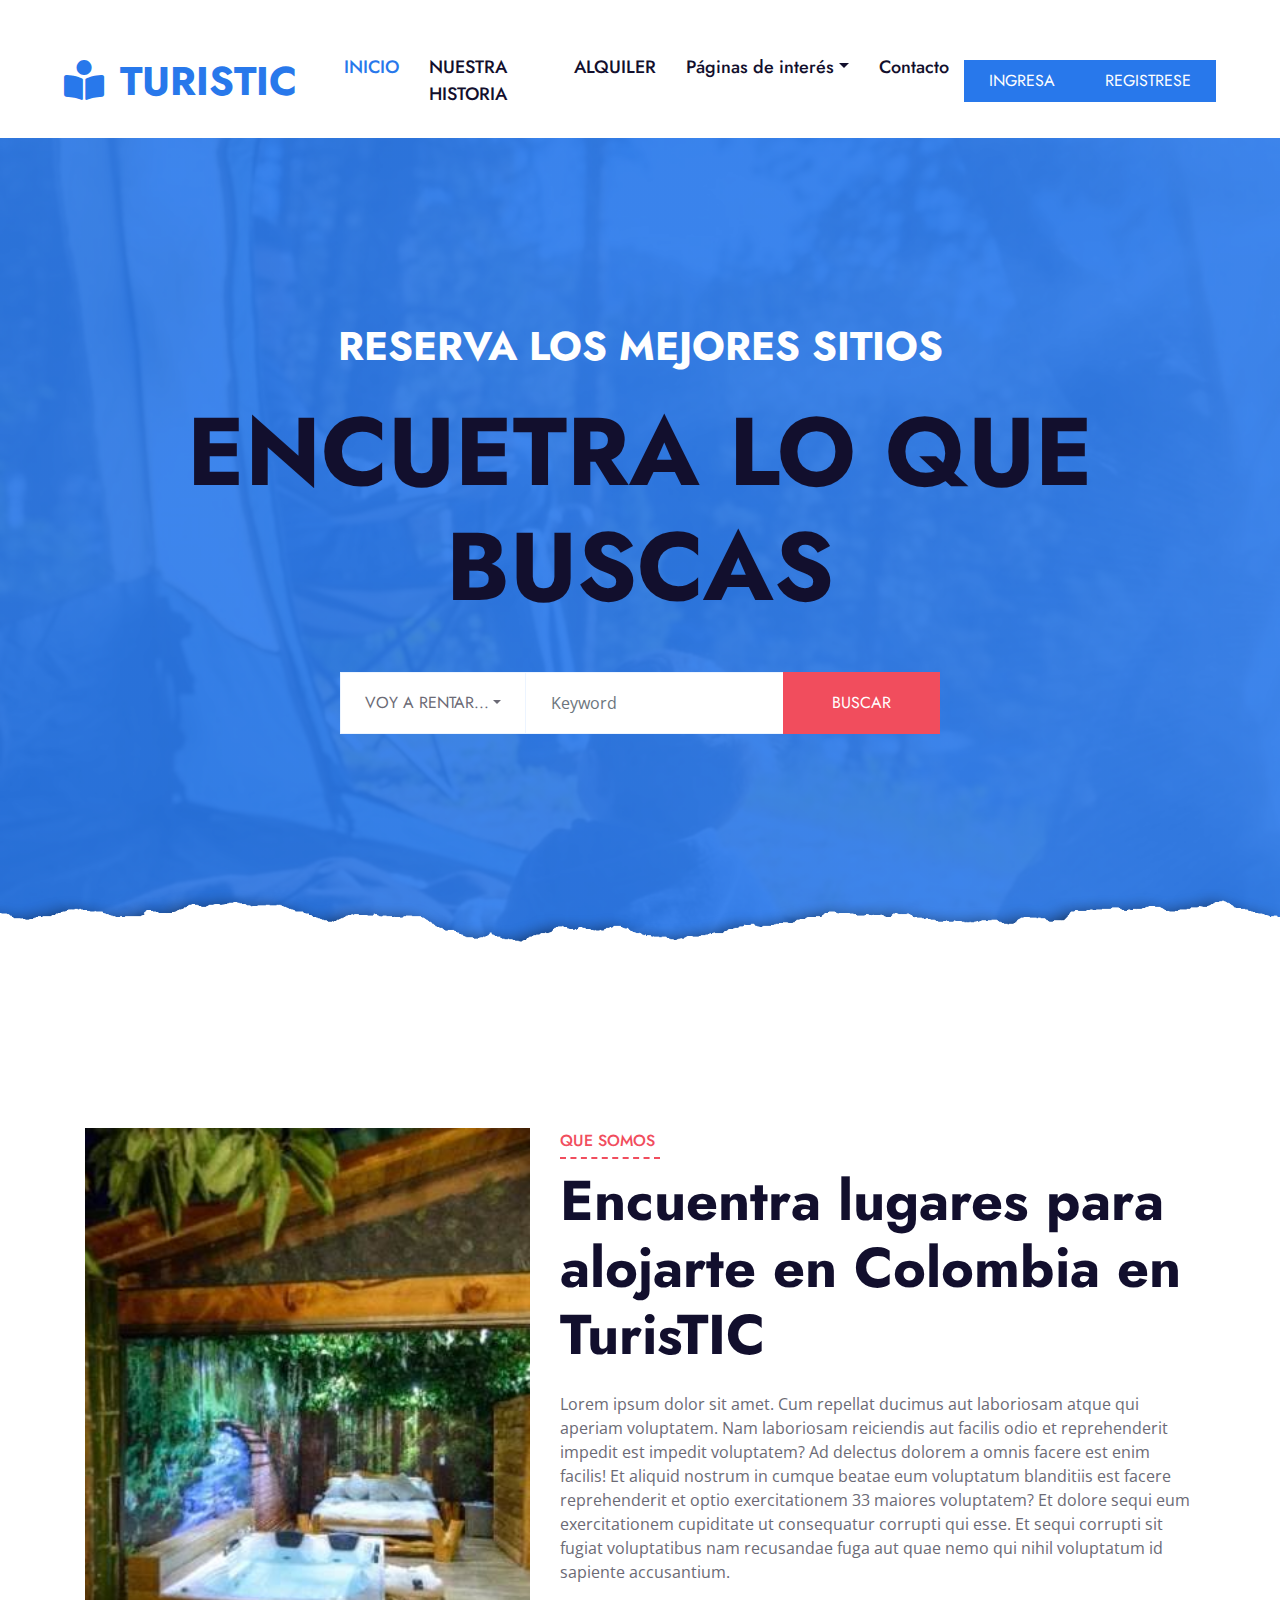
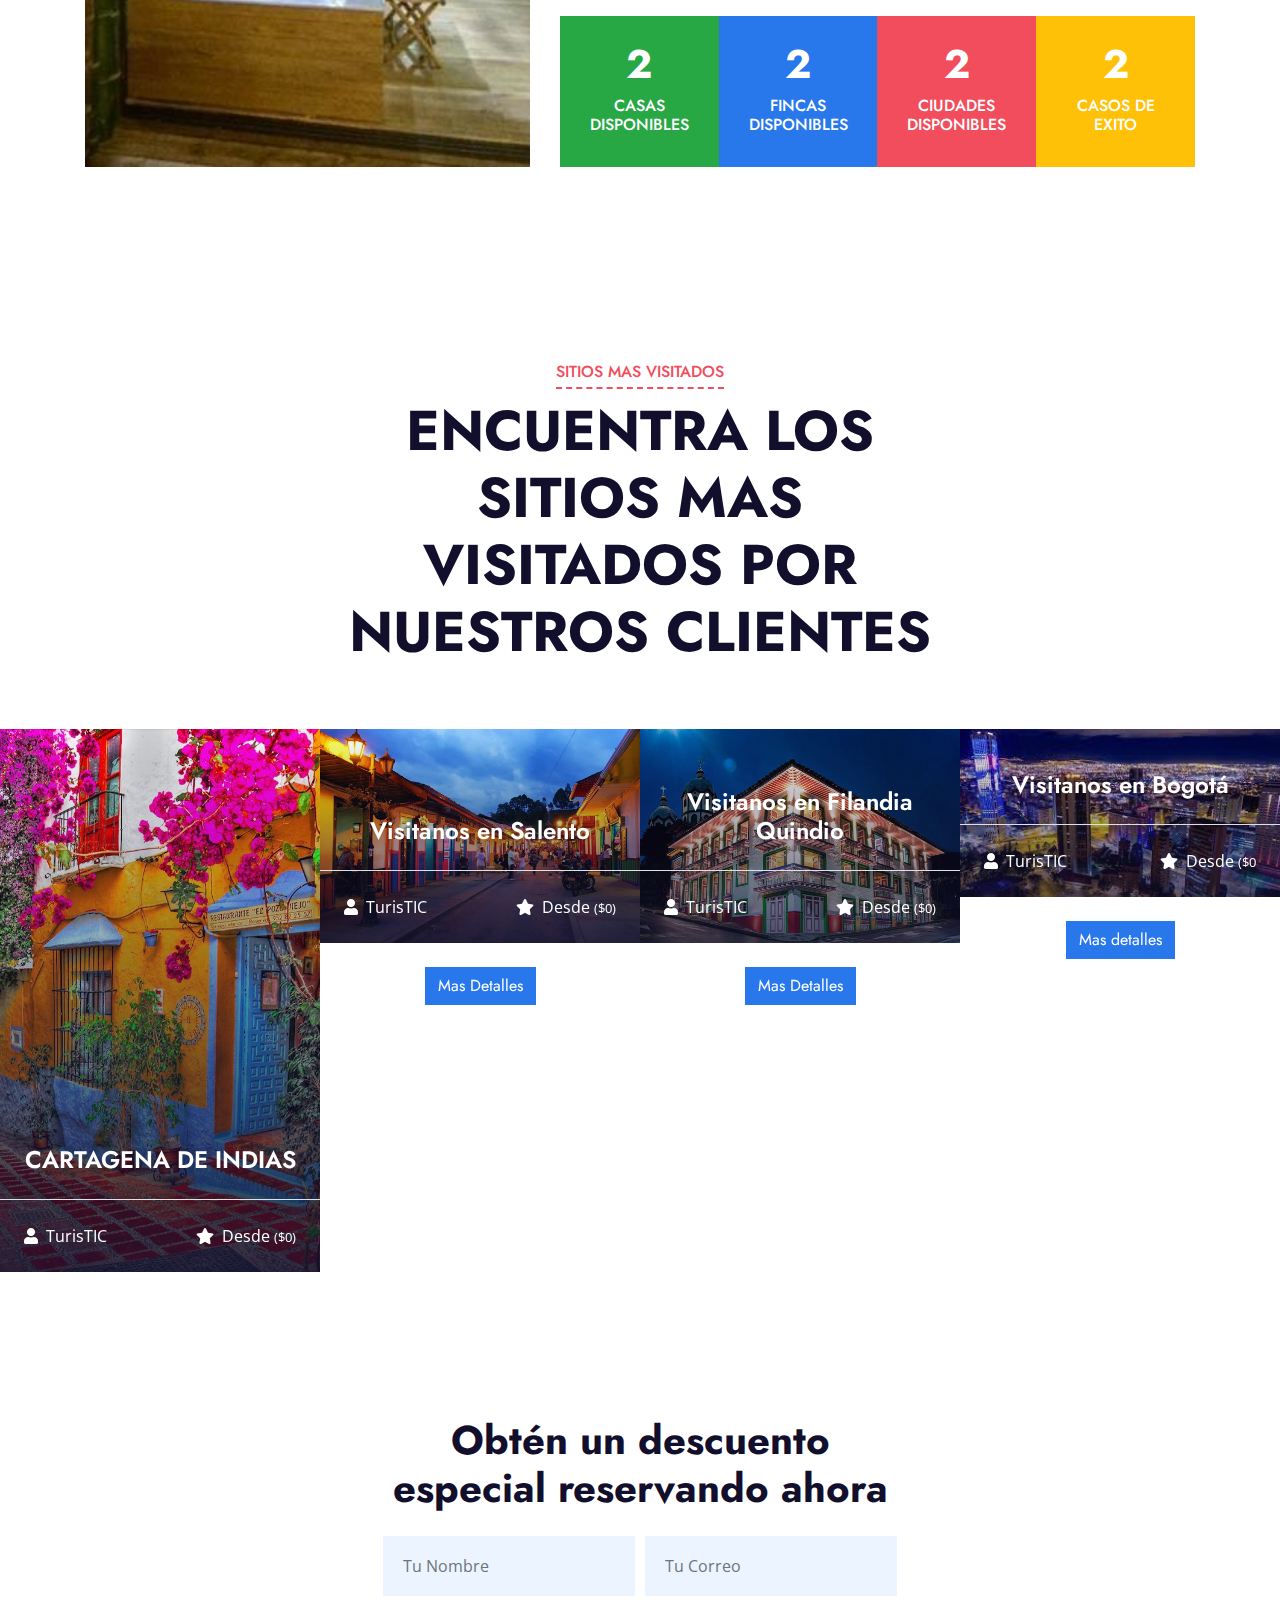
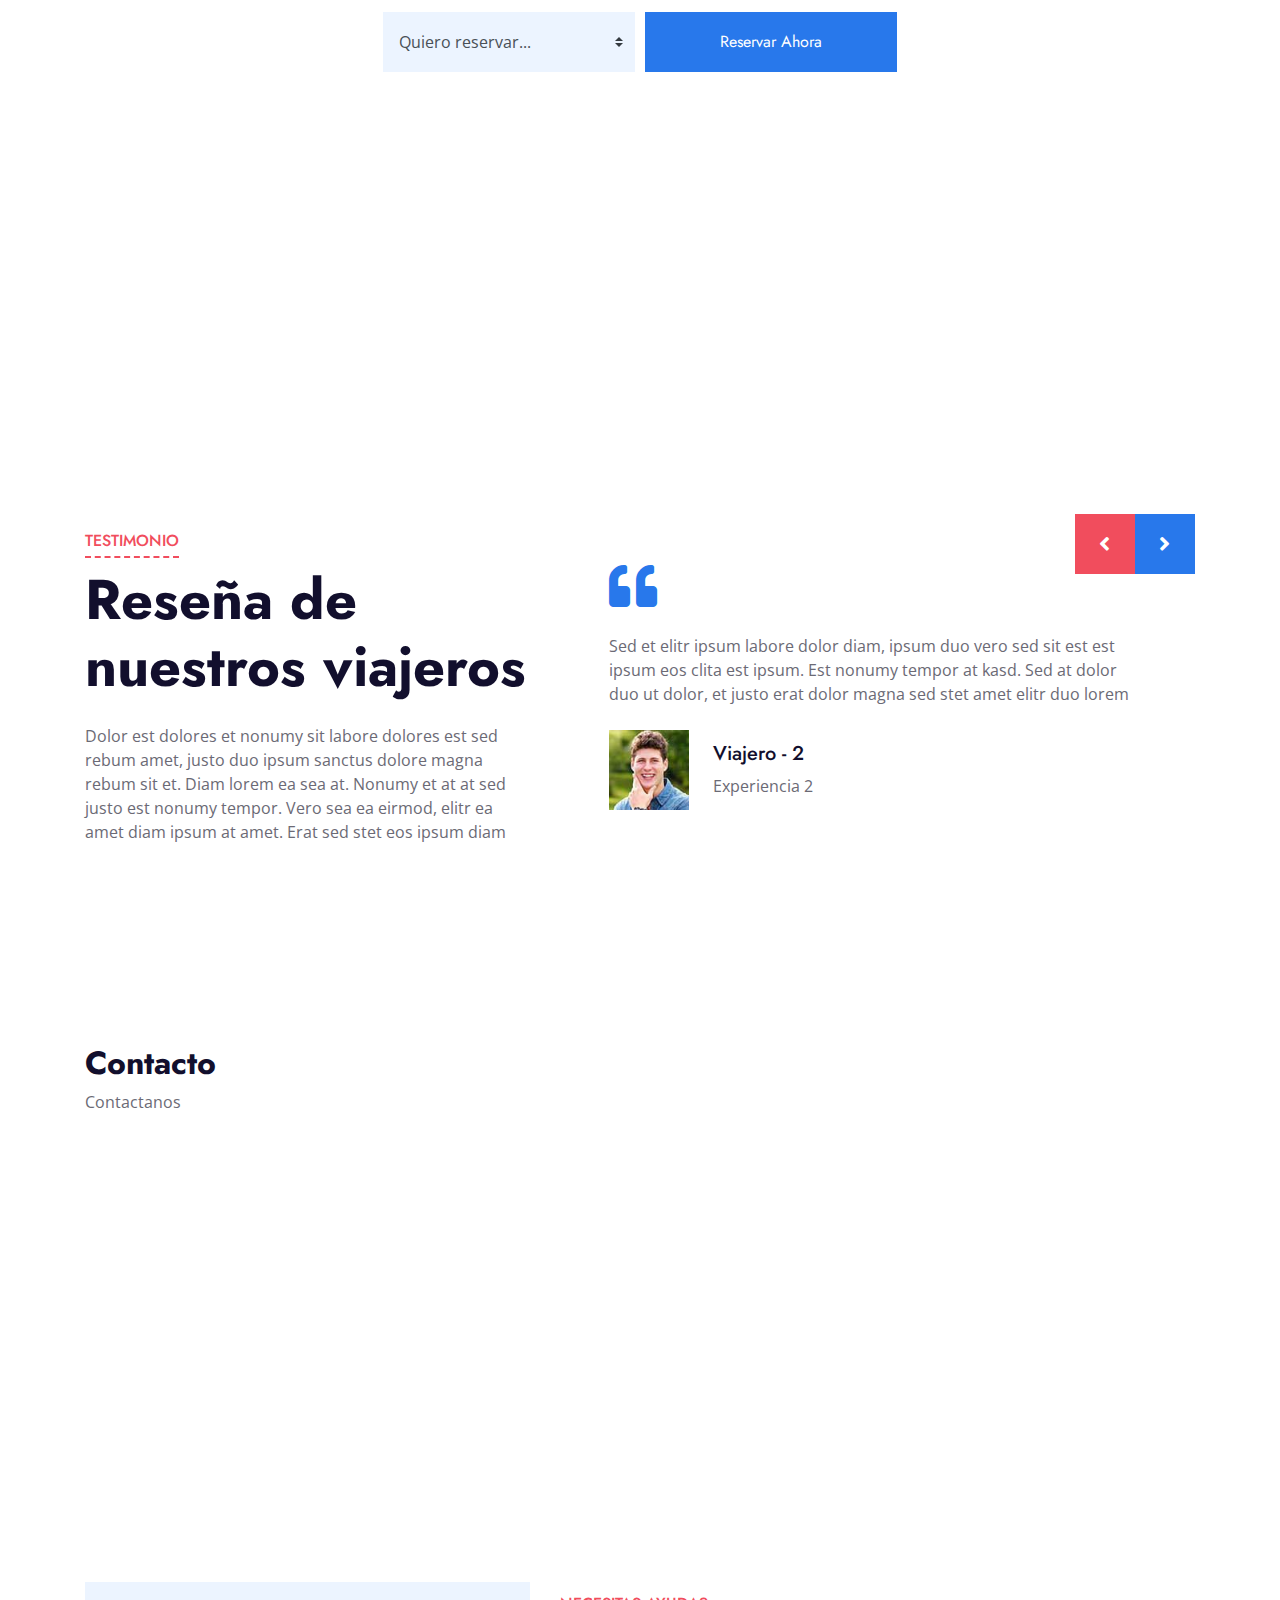
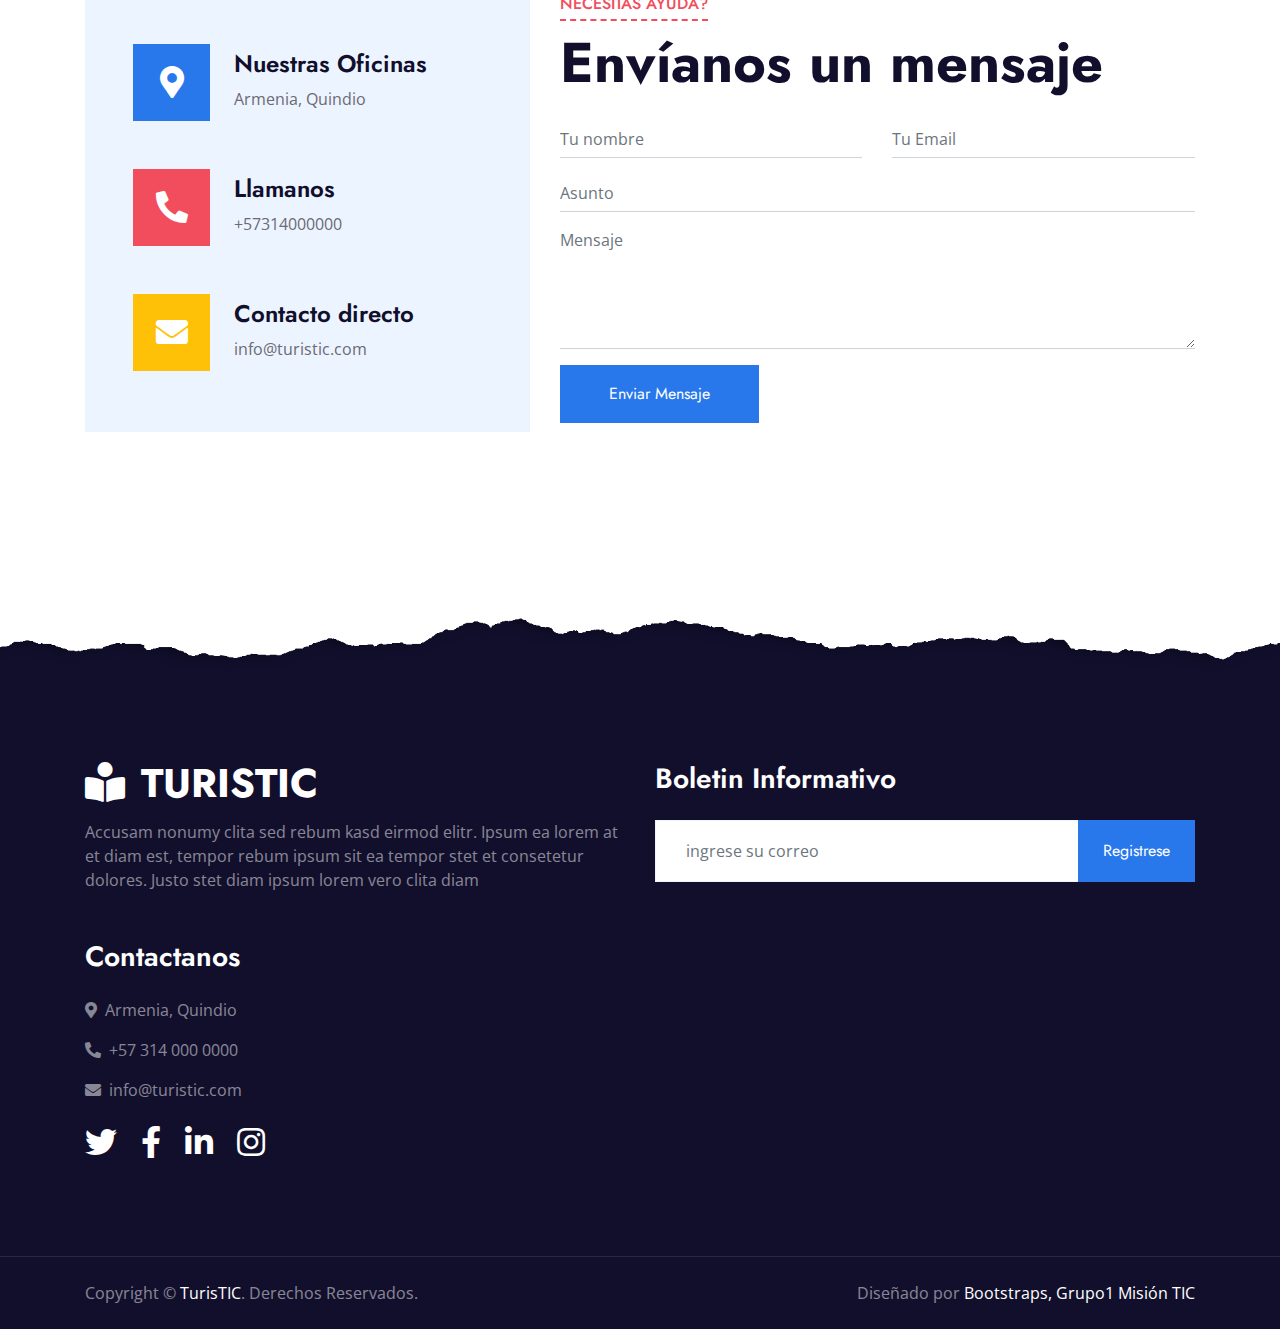
==== index.html @ 30a020a1 "Update index.html" ====
<!DOCTYPE html>
<html lang="en">

<head>
    <meta charset="utf-8">
    <title>BIENVENIDOS A TurisTIC</title>
    <meta content="width=device-width, initial-scale=1.0" name="viewport">

    <!-- Favicon -->
    <link href="img/favicon.ico" rel="icon">

    <!-- Google Web Fonts -->
    <link rel="preconnect" href="https://fonts.gstatic.com">
    <link href="https://fonts.googleapis.com/css2?family=Jost:wght@500;600;700&family=Open+Sans:wght@400;600&display=swap" rel="stylesheet"> 

    <!-- Font Awesome -->
    <link href="https://cdnjs.cloudflare.com/ajax/libs/font-awesome/5.10.0/css/all.min.css" rel="stylesheet">

    <!-- Libraries Stylesheet -->
    <link href="lib/owlcarousel/assets/owl.carousel.min.css" rel="stylesheet">

    <!-- Customized Bootstrap Stylesheet -->
    <link href="css/style.css" rel="stylesheet">
</head>

<body>
            <div class="col-lg-6 text-center text-lg-right">
                <div class="d-inline-flex align-items-center">
                    <a class="text-white px-2" href="">
                        <i class="fab fa-facebook-f"></i>
                    </a>
                    <a class="text-white px-2" href="">
                        <i class="fab fa-twitter"></i>
                    </a>
                    <a class="text-white px-2" href="">
                        <i class="fab fa-linkedin-in"></i>
                    </a>
                    <a class="text-white px-2" href="">
                        <i class="fab fa-instagram"></i>
                    </a>
                    <a class="text-white pl-2" href="">
                        <i class="fab fa-youtube"></i>
                    </a>
                </div>
            </div>
        </div>
    </div>
    <!-- Topbar End -->


    <!-- Navbar Start -->
    <div class="container-fluid p-0">
        <nav class="navbar navbar-expand-lg bg-white navbar-light py-3 py-lg-0 px-lg-5">
            <a href="index.html" class="navbar-brand ml-lg-3">
                <h1 class="m-0 text-uppercase text-primary"><i class="fa fa-book-reader mr-3"></i>TurisTIC</h1>
            </a>
            <button type="button" class="navbar-toggler" data-toggle="collapse" data-target="#navbarCollapse">
                <span class="navbar-toggler-icon"></span>
            </button>
            <div class="collapse navbar-collapse justify-content-between px-lg-3" id="navbarCollapse">
                <div class="navbar-nav mx-auto py-0">
                    <a href="index.html" class="nav-item nav-link active">INICIO</a>
                    <a href="#" class="nav-item nav-link">NUESTRA HISTORIA</a>
                    <a href="fincas.html" class="nav-item nav-link">ALQUILER</a>
                    <div class="nav-item dropdown">
                        <a href="#" class="nav-link dropdown-toggle" data-toggle="dropdown">Páginas de interés</a>
                        <div class="dropdown-menu m-0">
                            <a href="#" class="dropdown-item"></a>
                            <a href="#" class="dropdown-item">Galeria</a>
                            <a href="#" class="dropdown-item">Lugares a recomendados</a>
                            <a href="#" class="dropdown-item">Testimonios</a>
                        </div>
                    </div>
                    <a href="#contact" class="nav-item nav-link">Contacto</a>
                </div>
                <a href="" class="btn btn-primary py-2 px-4 d-none d-lg-block">INGRESA</a>
				 <a href="" class="btn btn-primary py-2 px-4 d-none d-lg-block">REGISTRESE</a>
            </div>
        </nav>
    </div>
    <!-- Navbar End -->


    <!-- Header Start -->
    <div class="jumbotron jumbotron-fluid position-relative overlay-bottom" style="margin-bottom: 90px;">
        <div class="container text-center my-5 py-5">
            <h1 class="text-white mt-4 mb-4">RESERVA LOS MEJORES SITIOS</h1>
            <h1 class="text-green display-1 mb-5">ENCUETRA LO QUE BUSCAS</h1>
            <div class="mx-auto mb-5" style="width: 100%; max-width: 600px;">
                <div class="input-group">
                    <div class="input-group-prepend">
                        <button class="btn btn-outline-light bg-white text-body px-4 dropdown-toggle" type="button" data-toggle="dropdown"
                            aria-haspopup="true" aria-expanded="false">VOY A RENTAR...</button>
                        <div class="dropdown-menu">
                            <a class="dropdown-item" href="#">CASAS</a>
                            <a class="dropdown-item" href="#">FINCAS</a>
                        </div>
                    </div>
                    <input type="text" class="form-control border-light" style="padding: 30px 25px;" placeholder="Keyword">
                    <div class="input-group-append">
                        <button class="btn btn-secondary px-4 px-lg-5">BUSCAR</button>
                    </div>
                </div>
            </div>
        </div>
    </div>
    <!-- Header End -->


    <!-- About Start -->
    <div class="container-fluid py-5">
        <div class="container py-5">
            <div class="row">
                <div class="col-lg-5 mb-5 mb-lg-0" style="min-height: 500px;">
                    <div class="position-relative h-100">
                        <img class="position-absolute w-100 h-100" src="img/about.jpg" style="object-fit: cover;">
                    </div>
                </div>
                <div class="col-lg-7">
                    <div class="section-title position-relative mb-4">
                        <h6 class="d-inline-block position-relative text-secondary text-uppercase pb-2">QUE SOMOS&nbsp;</h6>
                        <h1 class="display-4">Encuentra lugares para alojarte en Colombia en TurisTIC</h1>
                    </div>
                    <p>Lorem ipsum dolor sit amet. Cum repellat ducimus aut laboriosam atque qui aperiam voluptatem. Nam laboriosam reiciendis aut facilis odio et reprehenderit impedit est impedit voluptatem? Ad delectus dolorem a omnis facere est enim facilis! Et aliquid nostrum in cumque beatae eum voluptatum blanditiis est facere reprehenderit et optio exercitationem 33 maiores voluptatem? Et dolore sequi eum exercitationem cupiditate ut consequatur corrupti qui esse. Et sequi corrupti sit fugiat voluptatibus nam recusandae fuga aut quae nemo qui nihil voluptatum id sapiente accusantium.</p>
                    <div class="row pt-3 mx-0">
                        <div class="col-3 px-0">
                            <div class="bg-success text-center p-4">
                                <h1 class="text-white" data-toggle="counter-up">2</h1>
                                <h6 class="text-uppercase text-white">CASAS<span class="d-block">DISPONIBLES</span></h6>
                            </div>
                        </div>
                        <div class="col-3 px-0">
                            <div class="bg-primary text-center p-4">
                                <h1 class="text-white" data-toggle="counter-up">2</h1>
                                <h6 class="text-uppercase text-white">FINCAS<span class="d-block">DISPONIBLES</span></h6>
                            </div>
                        </div>
                        <div class="col-3 px-0">
                            <div class="bg-secondary text-center p-4">
                                <h1 class="text-white" data-toggle="counter-up">2</h1>
                                <h6 class="text-uppercase text-white">CIUDADES<span class="d-block">DISPONIBLES</span></h6>
                            </div>
                        </div>
                        <div class="col-3 px-0">
                            <div class="bg-warning text-center p-4">
                                <h1 class="text-white" data-toggle="counter-up">2</h1>
                                <h6 class="text-uppercase text-white">CASOS DE<span class="d-block">EXITO</span></h6>
                            </div>
                        </div>
                    </div>
                </div>
            </div>
        </div>
    </div>
    <!-- About End -->


    
    <!-- Feature Start -->


    <!-- SITIOS FRECUENTE -->
    <div class="container-fluid px-0 py-5">
        <div class="row mx-0 justify-content-center pt-5">
            <div class="col-lg-6">
                <div class="section-title text-center position-relative mb-4">
                    <h6 class="d-inline-block position-relative text-secondary text-uppercase pb-2">SITIOS MAS VISITADOS</h6>
                    <h1 class="display-4">ENCUENTRA LOS SITIOS MAS VISITADOS POR NUESTROS CLIENTES</h1>
                </div>
            </div>
        </div>
        <div class="owl-carousel courses-carousel">
            <div class="courses-item position-relative">
                <img class="img-fluid" src="img/lugar-1.jpg" alt="">
                <div class="courses-text">
                    <h4 class="text-center text-white px-3">CARTAGENA DE INDIAS</h4>
                    <div class="border-top w-100 mt-3">
                        <div class="d-flex justify-content-between p-4">
                            <span class="text-white"><i class="fa fa-user mr-2"></i>TurisTIC</span>
                            <span class="text-white"><i class="fa fa-star mr-2"></i>Desde <small>($0)</small></span>
                        </div>
                    </div>
                    <div class="w-100 bg-white text-center p-4" >
                        <a class="btn btn-primary" href="#">Mas detalles</a>
                    </div>
                </div>
            </div>
        
            <div class="courses-item position-relative">
                <img class="img-fluid" src="img/lugar-2.jpg" alt="">
                <div class="courses-text">
                    <h4 class="text-center text-white px-3">Visitanos en Salento</h4>
                    <div class="border-top w-100 mt-3">
                        <div class="d-flex justify-content-between p-4">
                            <span class="text-white"><i class="fa fa-user mr-2"></i>TurisTIC</span>
                            <span class="text-white"><i class="fa fa-star mr-2"></i>Desde <small>($0)</small></span>
                        </div>
                    </div>
                    <div class="w-100 bg-white text-center p-4" >
                        <a class="btn btn-primary" href="#">Mas Detalles</a>
                    </div>
                </div>
            </div>
            <div class="courses-item position-relative">
                <img class="img-fluid" src="img/lugar-3.jpg" alt="">
                <div class="courses-text">
                    <h4 class="text-center text-white px-3">Visitanos en Filandia Quindio</h4>
                    <div class="border-top w-100 mt-3">
                        <div class="d-flex justify-content-between p-4">
                            <span class="text-white"><i class="fa fa-user mr-2"></i>TurisTIC</span>
                            <span class="text-white"><i class="fa fa-star mr-2"></i>Desde <small>($0)</small></span>
                        </div>
                    </div>
                    <div class="w-100 bg-white text-center p-4" >
                        <a class="btn btn-primary" href="#">Mas Detalles</a>
                    </div>
                </div>
            </div>
            <div class="courses-item position-relative">
                <img class="img-fluid" src="img/lugar-4.jpg" alt="">
                <div class="courses-text">
                    <h4 class="text-center text-white px-3">Visitanos en Bogotá</h4>
                    <div class="border-top w-100 mt-3">
                        <div class="d-flex justify-content-between p-4">
                            <span class="text-white"><i class="fa fa-user mr-2"></i>TurisTIC</span>
                            <span class="text-white"><i class="fa fa-star mr-2"></i>Desde <small>($0</small></span>
                        </div>
                    </div>
                    <div class="w-100 bg-white text-center p-4" >
                        <a class="btn btn-primary" href="#">Mas detalles</a>
                    </div>
                </div>
            </div>
        </div>
        <div class="row justify-content-center bg-image mx-0 mb-5">
            <div class="col-lg-6 py-5">
                <div class="bg-white p-5 my-5">
                    <h1 class="text-center mb-4">Obtén un descuento especial reservando ahora</h1>
                    <form>
                        <div class="form-row">
                            <div class="col-sm-6">
                                <div class="form-group">
                                    <input type="text" class="form-control bg-light border-0" placeholder="Tu Nombre" style="padding: 30px 20px;">
                                </div>
                            </div>
                            <div class="col-sm-6">
                                <div class="form-group">
                                    <input type="email" class="form-control bg-light border-0" placeholder="Tu Correo" style="padding: 30px 20px;">
                                </div>
                            </div>
                        </div>
                        <div class="form-row">
                            <div class="col-sm-6">
                                <div class="form-group">
                                    <select class="custom-select bg-light border-0 px-3" style="height: 60px;">
                                        <option selected>Quiero reservar...</option>
                                        <option value="1">Casas</option>
                                        <option value="2">Fincas</option>
                                    </select>
                                </div>
                            </div>
                            <div class="col-sm-6">
                                <button class="btn btn-primary btn-block" type="submit" style="height: 60px;">Reservar Ahora</button>
                            </div>
                        </div>
                    </form>
                </div>
            </div>
        </div>
    </div>
    <!-- Courses End -->

    <!-- Testimonial Start -->
    <div class="container-fluid bg-image py-5" style="margin: 90px 0;">
        <div class="container py-5">
            <div class="row align-items-center">
                <div class="col-lg-5 mb-5 mb-lg-0">
                    <div class="section-title position-relative mb-4">
                        <h6 class="d-inline-block position-relative text-secondary text-uppercase pb-2">Testimonio</h6>
                        <h1 class="display-4">Reseña de nuestros viajeros</h1>
                    </div>
                    <p class="m-0">Dolor est dolores et nonumy sit labore dolores est sed rebum amet, justo duo ipsum sanctus dolore magna rebum sit et. Diam lorem ea sea at. Nonumy et at at sed justo est nonumy tempor. Vero sea ea eirmod, elitr ea amet diam ipsum at amet. Erat sed stet eos ipsum diam</p>
                </div>
                <div class="col-lg-7">
                    <div class="owl-carousel testimonial-carousel">
                        <div class="bg-white p-5">
                            <i class="fa fa-3x fa-quote-left text-primary mb-4"></i>
                            <p>Sed et elitr ipsum labore dolor diam, ipsum duo vero sed sit est est ipsum eos clita est ipsum. Est nonumy tempor at kasd. Sed at dolor duo ut dolor, et justo erat dolor magna sed stet amet elitr duo lorem</p>
                            <div class="d-flex flex-shrink-0 align-items-center mt-4">
                                <img class="img-fluid mr-4" src="img/testimonial-2.jpg" alt="">
                                <div>
                                    <h5>Viajero - 2</h5>
                                    <span>Experiencia 2</span>
                                </div>
                            </div>
                        </div>
                        <div class="bg-white p-5">
                            <i class="fa fa-3x fa-quote-left text-primary mb-4"></i>
                            <p>Sed et elitr ipsum labore dolor diam, ipsum duo vero sed sit est est ipsum eos clita est ipsum. Est nonumy tempor at kasd. Sed at dolor duo ut dolor, et justo erat dolor magna sed stet amet elitr duo lorem</p>
                            <div class="d-flex flex-shrink-0 align-items-center mt-4">
                                <img class="img-fluid mr-4" src="img/testimonial-1.jpg" alt="">
                                <div>
                                    <h5>Viajero - 1</h5>
                                    <span>Experiencia 1</span>
                                </div>
                            </div>
                        </div>
                    </div>
                </div>
            </div>
        </div>
    </div>
    <!-- Testimonial Start -->


    <!-- Contact Start -->
    <section id="contact" class="contact">
	  <div class="container" data-aos="fade-up">

            <div class="section-title">
              <h2>Contacto</h2>
              <p>Contactanos</p>
            </div>
          </div>

          <div data-aos="fade-up">
		  <iframe style="border:0; width: 100%; height: 350px;" src="https://www.google.com/maps/embed?pb=!1m18!1m12!1m3!1d3977.3911929931237!2d-75.68846842884597!3d4.523340011679225!2m3!1f0!2f0!3f0!3m2!1i1024!2i768!4f13.1!3m3!1m2!1s0x8e38f5c0650ada65%3A0x54239bc00a23541b!2sHotel%20Armenia!5e0!3m2!1ses!2sco!4v1663559969994!5m2!1ses!2sco" width="600" height="450" style="border:0;" allowfullscreen="" loading="lazy" referrerpolicy="no-referrer-when-downgrade"></iframe>
          </div>
    <div class="container-fluid py-5">
        <div class="container py-5">
            <div class="row align-items-center">
                <div class="col-lg-5 mb-5 mb-lg-0">
                    <div class="bg-light d-flex flex-column justify-content-center px-5" style="height: 450px;">
                        <div class="d-flex align-items-center mb-5">
                            <div class="btn-icon bg-primary mr-4">
                                <i class="fa fa-2x fa-map-marker-alt text-white"></i>
                            </div>
                            <div class="mt-n1">
                                <h4>Nuestras Oficinas</h4>
                                <p class="m-0">Armenia, Quindio</p>
                            </div>
                        </div>
                        <div class="d-flex align-items-center mb-5">
                            <div class="btn-icon bg-secondary mr-4">
                                <i class="fa fa-2x fa-phone-alt text-white"></i>
                            </div>
                            <div class="mt-n1">
                                <h4>Llamanos</h4>
                                <p class="m-0">+57314000000</p>
                            </div>
                        </div>
                        <div class="d-flex align-items-center">
                            <div class="btn-icon bg-warning mr-4">
                                <i class="fa fa-2x fa-envelope text-white"></i>
                            </div>
                            <div class="mt-n1">
                                <h4>Contacto directo</h4>
                                <p class="m-0">info@turistic.com</p>
                            </div>
                        </div>
                    </div>
                </div>
                <div class="col-lg-7">
                    <div class="section-title position-relative mb-4">
                        <h6 class="d-inline-block position-relative text-secondary text-uppercase pb-2">Necesitas Ayuda?</h6>
                        <h1 class="display-4">Envíanos un mensaje</h1>
                    </div>
                    <div class="contact-form">
                        <form>
                            <div class="row">
                                <div class="col-6 form-group">
                                    <input type="text" class="form-control border-top-0 border-right-0 border-left-0 p-0" placeholder="Tu nombre" required="required">
                                </div>
                                <div class="col-6 form-group">
                                    <input type="email" class="form-control border-top-0 border-right-0 border-left-0 p-0" placeholder="Tu Email" required="required">
                                </div>
                            </div>
                            <div class="form-group">
                                <input type="text" class="form-control border-top-0 border-right-0 border-left-0 p-0" placeholder="Asunto" required="required">
                            </div>
                            <div class="form-group">
                                <textarea class="form-control border-top-0 border-right-0 border-left-0 p-0" rows="5" placeholder="Mensaje" required="required"></textarea>
                            </div>
                            <div>
                                <button class="btn btn-primary py-3 px-5" type="submit">Enviar Mensaje</button>
                            </div>
                        </form>
                    </div>
                </div>
            </div>
        </div>
    </div>
    <!-- Contact End -->


    <!-- Footer Start -->
    <div class="container-fluid position-relative overlay-top bg-dark text-white-50 py-5" style="margin-top: 90px;">
        <div class="container mt-5 pt-5">
            <div class="row">
                <div class="col-md-6 mb-5">
                    <a href="index.html" class="navbar-brand">
                        <h1 class="mt-n2 text-uppercase text-white"><i class="fa fa-book-reader mr-3"></i>TurisTIC</h1>
                    </a>
                    <p class="m-0">Accusam nonumy clita sed rebum kasd eirmod elitr. Ipsum ea lorem at et diam est, tempor rebum ipsum sit ea tempor stet et consetetur dolores. Justo stet diam ipsum lorem vero clita diam</p>
                </div>
                <div class="col-md-6 mb-5">
                    <h3 class="text-white mb-4">Boletin Informativo</h3>
                    <div class="w-100">
                        <div class="input-group">
                            <input type="text" class="form-control border-light" style="padding: 30px;" placeholder="ingrese su correo">
                            <div class="input-group-append">
                                <button class="btn btn-primary px-4">Registrese</button>
                            </div>
                        </div>
                    </div>
                </div>
            </div>
            <div class="row">
                <div class="col-md-4 mb-5">
                    <h3 class="text-white mb-4">Contactanos</h3>
                    <p><i class="fa fa-map-marker-alt mr-2"></i>Armenia, Quindio</p>
                    <p><i class="fa fa-phone-alt mr-2"></i>+57 314 000 0000</p>
                    <p><i class="fa fa-envelope mr-2"></i>info@turistic.com</p>
                    <div class="d-flex justify-content-start mt-4">
                        <a class="text-white mr-4" href="#"><i class="fab fa-2x fa-twitter"></i></a>
                        <a class="text-white mr-4" href="#"><i class="fab fa-2x fa-facebook-f"></i></a>
                        <a class="text-white mr-4" href="#"><i class="fab fa-2x fa-linkedin-in"></i></a>
                        <a class="text-white" href="#"><i class="fab fa-2x fa-instagram"></i></a>
                    </div>
                </div>
                    </div>
                </div>
            </div>
        </div>
    </div>
    <div class="container-fluid bg-dark text-white-50 border-top py-4" style="border-color: rgba(256, 256, 256, .1) !important;">
        <div class="container">
            <div class="row">
                <div class="col-md-6 text-center text-md-left mb-3 mb-md-0">
                    <p class="m-0">Copyright &copy; <a class="text-white" href="#">TurisTIC</a>. Derechos Reservados.
                    </p>
                </div>
                <div class="col-md-6 text-center text-md-right">
                    <p class="m-0">Diseñado por <a class="text-white" href="#">Bootstraps, Grupo1 Misión TIC</a>
                    </p>
                </div>
            </div>
        </div>
    </div>
    <!-- Footer End -->


    <!-- Back to Top -->
    <a href="#" class="btn btn-lg btn-primary rounded-0 btn-lg-square back-to-top"><i class="fa fa-angle-double-up"></i></a>


    <!-- JavaScript Libraries -->
    <script src="https://code.jquery.com/jquery-3.4.1.min.js"></script>
    <script src="https://stackpath.bootstrapcdn.com/bootstrap/4.4.1/js/bootstrap.bundle.min.js"></script>
    <script src="lib/easing/easing.min.js"></script>
    <script src="lib/waypoints/waypoints.min.js"></script>
    <script src="lib/counterup/counterup.min.js"></script>
    <script src="lib/owlcarousel/owl.carousel.min.js"></script>

    <!-- Template Javascript -->
    <script src="js/main.js"></script>
</body>

</html>
---- css/style.css ----
/******* Bootstrap Theming ********/
/*!
 * Bootstrap v4.5.3 (https://getbootstrap.com/)
 * Copyright 2011-2020 The Bootstrap Authors
 * Copyright 2011-2020 Twitter, Inc.
 * Licensed under MIT (https://github.com/twbs/bootstrap/blob/main/LICENSE)
 */
:root {
  --blue: #007bff;
  --indigo: #6610f2;
  --purple: #6f42c1;
  --pink: #e83e8c;
  --red: #dc3545;
  --orange: #fd7e14;
  --yellow: #ffc107;
  --green: #28a745;
  --teal: #20c997;
  --cyan: #17a2b8;
  --white: #fff;
  --gray: #6c757d;
  --gray-dark: #343a40;
  --primary: #2878EB;
  --secondary: #F14D5D;
  --success: #28a745;
  --info: #17a2b8;
  --warning: #ffc107;
  --danger: #dc3545;
  --light: #ECF4FF;
  --dark: #120F2D;
  --breakpoint-xs: 0;
  --breakpoint-sm: 576px;
  --breakpoint-md: 768px;
  --breakpoint-lg: 992px;
  --breakpoint-xl: 1200px;
  --font-family-sans-serif: -apple-system, BlinkMacSystemFont, "Segoe UI", Roboto, "Helvetica Neue", Arial, "Noto Sans", sans-serif, "Apple Color Emoji", "Segoe UI Emoji", "Segoe UI Symbol", "Noto Color Emoji";
  --font-family-monospace: SFMono-Regular, Menlo, Monaco, Consolas, "Liberation Mono", "Courier New", monospace;
}

*,
*::before,
*::after {
  box-sizing: border-box;
}

html {
  font-family: sans-serif;
  line-height: 1.15;
  -webkit-text-size-adjust: 100%;
  -webkit-tap-highlight-color: rgba(0, 0, 0, 0);
}

article, aside, figcaption, figure, footer, header, hgroup, main, nav, section {
  display: block;
}

body {
  margin: 0;
  font-family: "Open Sans", sans-serif;
  font-size: 1rem;
  font-weight: 400;
  line-height: 1.5;
  color: #6B6A75;
  text-align: left;
  background-color: #FFFFFF;
}

[tabindex="-1"]:focus:not(:focus-visible) {
  outline: 0 !important;
}

hr {
  box-sizing: content-box;
  height: 0;
  overflow: visible;
}

h1, h2, h3, h4, h5, h6 {
  margin-top: 0;
  margin-bottom: 0.5rem;
}

p {
  margin-top: 0;
  margin-bottom: 1rem;
}

abbr[title],
abbr[data-original-title] {
  text-decoration: underline;
  text-decoration: underline dotted;
  cursor: help;
  border-bottom: 0;
  text-decoration-skip-ink: none;
}

address {
  margin-bottom: 1rem;
  font-style: normal;
  line-height: inherit;
}

ol,
ul,
dl {
  margin-top: 0;
  margin-bottom: 1rem;
}

ol ol,
ul ul,
ol ul,
ul ol {
  margin-bottom: 0;
}

dt {
  font-weight: 700;
}

dd {
  margin-bottom: .5rem;
  margin-left: 0;
}

blockquote {
  margin: 0 0 1rem;
}

b,
strong {
  font-weight: bolder;
}

small {
  font-size: 80%;
}

sub,
sup {
  position: relative;
  font-size: 75%;
  line-height: 0;
  vertical-align: baseline;
}

sub {
  bottom: -.25em;
}

sup {
  top: -.5em;
}

a {
  color: #2878EB;
  text-decoration: none;
  background-color: transparent;
}

a:hover {
  color: #1154b6;
  text-decoration: underline;
}

a:not([href]):not([class]) {
  color: inherit;
  text-decoration: none;
}

a:not([href]):not([class]):hover {
  color: inherit;
  text-decoration: none;
}

pre,
code,
kbd,
samp {
  font-family: SFMono-Regular, Menlo, Monaco, Consolas, "Liberation Mono", "Courier New", monospace;
  font-size: 1em;
}

pre {
  margin-top: 0;
  margin-bottom: 1rem;
  overflow: auto;
  -ms-overflow-style: scrollbar;
}

figure {
  margin: 0 0 1rem;
}

img {
  vertical-align: middle;
  border-style: none;
}

svg {
  overflow: hidden;
  vertical-align: middle;
}

table {
  border-collapse: collapse;
}

caption {
  padding-top: 0.75rem;
  padding-bottom: 0.75rem;
  color: #6c757d;
  text-align: left;
  caption-side: bottom;
}

th {
  text-align: inherit;
  text-align: -webkit-match-parent;
}

label {
  display: inline-block;
  margin-bottom: 0.5rem;
}

button {
  border-radius: 0;
}

button:focus {
  outline: 1px dotted;
  outline: 5px auto -webkit-focus-ring-color;
}

input,
button,
select,
optgroup,
textarea {
  margin: 0;
  font-family: inherit;
  font-size: inherit;
  line-height: inherit;
}

button,
input {
  overflow: visible;
}

button,
select {
  text-transform: none;
}

[role="button"] {
  cursor: pointer;
}

select {
  word-wrap: normal;
}

button,
[type="button"],
[type="reset"],
[type="submit"] {
  -webkit-appearance: button;
}

button:not(:disabled),
[type="button"]:not(:disabled),
[type="reset"]:not(:disabled),
[type="submit"]:not(:disabled) {
  cursor: pointer;
}

button::-moz-focus-inner,
[type="button"]::-moz-focus-inner,
[type="reset"]::-moz-focus-inner,
[type="submit"]::-moz-focus-inner {
  padding: 0;
  border-style: none;
}

input[type="radio"],
input[type="checkbox"] {
  box-sizing: border-box;
  padding: 0;
}

textarea {
  overflow: auto;
  resize: vertical;
}

fieldset {
  min-width: 0;
  padding: 0;
  margin: 0;
  border: 0;
}

legend {
  display: block;
  width: 100%;
  max-width: 100%;
  padding: 0;
  margin-bottom: .5rem;
  font-size: 1.5rem;
  line-height: inherit;
  color: inherit;
  white-space: normal;
}

@media (max-width: 1200px) {
  legend {
    font-size: calc(1.275rem + 0.3vw) ;
  }
}

progress {
  vertical-align: baseline;
}

[type="number"]::-webkit-inner-spin-button,
[type="number"]::-webkit-outer-spin-button {
  height: auto;
}

[type="search"] {
  outline-offset: -2px;
  -webkit-appearance: none;
}

[type="search"]::-webkit-search-decoration {
  -webkit-appearance: none;
}

::-webkit-file-upload-button {
  font: inherit;
  -webkit-appearance: button;
}

output {
  display: inline-block;
}

summary {
  display: list-item;
  cursor: pointer;
}

template {
  display: none;
}

[hidden] {
  display: none !important;
}

h1, h2, h3, h4, h5, h6,
.h1, .h2, .h3, .h4, .h5, .h6 {
  margin-bottom: 0.5rem;
  font-family: "Jost", sans-serif;
  font-weight: 500;
  line-height: 1.2;
  color: #120F2D;
}

h1, .h1 {
  font-size: 2.5rem;
}

@media (max-width: 1200px) {
  h1, .h1 {
    font-size: calc(1.375rem + 1.5vw) ;
  }
}

h2, .h2 {
  font-size: 2rem;
}

@media (max-width: 1200px) {
  h2, .h2 {
    font-size: calc(1.325rem + 0.9vw) ;
  }
}

h3, .h3 {
  font-size: 1.75rem;
}

@media (max-width: 1200px) {
  h3, .h3 {
    font-size: calc(1.3rem + 0.6vw) ;
  }
}

h4, .h4 {
  font-size: 1.5rem;
}

@media (max-width: 1200px) {
  h4, .h4 {
    font-size: calc(1.275rem + 0.3vw) ;
  }
}

h5, .h5 {
  font-size: 1.25rem;
}

h6, .h6 {
  font-size: 1rem;
}

.lead {
  font-size: 1.25rem;
  font-weight: 300;
}

.display-1 {
  font-size: 6rem;
  font-weight: 300;
  line-height: 1.2;
}

@media (max-width: 1200px) {
  .display-1 {
    font-size: calc(1.725rem + 5.7vw) ;
  }
}

.display-2 {
  font-size: 5.5rem;
  font-weight: 300;
  line-height: 1.2;
}

@media (max-width: 1200px) {
  .display-2 {
    font-size: calc(1.675rem + 5.1vw) ;
  }
}

.display-3 {
  font-size: 4.5rem;
  font-weight: 300;
  line-height: 1.2;
}

@media (max-width: 1200px) {
  .display-3 {
    font-size: calc(1.575rem + 3.9vw) ;
  }
}

.display-4 {
  font-size: 3.5rem;
  font-weight: 300;
  line-height: 1.2;
}

@media (max-width: 1200px) {
  .display-4 {
    font-size: calc(1.475rem + 2.7vw) ;
  }
}

hr {
  margin-top: 1rem;
  margin-bottom: 1rem;
  border: 0;
  border-top: 1px solid rgba(0, 0, 0, 0.1);
}

small,
.small {
  font-size: 80%;
  font-weight: 400;
}

mark,
.mark {
  padding: 0.2em;
  background-color: #fcf8e3;
}

.list-unstyled {
  padding-left: 0;
  list-style: none;
}

.list-inline {
  padding-left: 0;
  list-style: none;
}

.list-inline-item {
  display: inline-block;
}

.list-inline-item:not(:last-child) {
  margin-right: 0.5rem;
}

.initialism {
  font-size: 90%;
  text-transform: uppercase;
}

.blockquote {
  margin-bottom: 1rem;
  font-size: 1.25rem;
}

.blockquote-footer {
  display: block;
  font-size: 80%;
  color: #6c757d;
}

.blockquote-footer::before {
  content: "\2014\00A0";
}

.img-fluid {
  max-width: 100%;
  height: auto;
}

.img-thumbnail {
  padding: 0.25rem;
  background-color: #FFFFFF;
  border: 1px solid #dee2e6;
  border-radius: false;
  max-width: 100%;
  height: auto;
}

.figure {
  display: inline-block;
}

.figure-img {
  margin-bottom: 0.5rem;
  line-height: 1;
}

.figure-caption {
  font-size: 90%;
  color: #6c757d;
}

code {
  font-size: 87.5%;
  color: #e83e8c;
  word-wrap: break-word;
}

a > code {
  color: inherit;
}

kbd {
  padding: 0.2rem 0.4rem;
  font-size: 87.5%;
  color: #fff;
  background-color: #212529;
  border-radius: 0.2rem;
}

kbd kbd {
  padding: 0;
  font-size: 100%;
  font-weight: 700;
}

pre {
  display: block;
  font-size: 87.5%;
  color: #212529;
}

pre code {
  font-size: inherit;
  color: inherit;
  word-break: normal;
}

.pre-scrollable {
  max-height: 340px;
  overflow-y: scroll;
}

.container,
.container-fluid,
.container-sm,
.container-md,
.container-lg,
.container-xl {
  width: 100%;
  padding-right: 15px;
  padding-left: 15px;
  margin-right: auto;
  margin-left: auto;
}

@media (min-width: 576px) {
  .container, .container-sm {
    max-width: 540px;
  }
}

@media (min-width: 768px) {
  .container, .container-sm, .container-md {
    max-width: 720px;
  }
}

@media (min-width: 992px) {
  .container, .container-sm, .container-md, .container-lg {
    max-width: 960px;
  }
}

@media (min-width: 1200px) {
  .container, .container-sm, .container-md, .container-lg, .container-xl {
    max-width: 1140px;
  }
}

.row {
  display: flex;
  flex-wrap: wrap;
  margin-right: -15px;
  margin-left: -15px;
}

.no-gutters {
  margin-right: 0;
  margin-left: 0;
}

.no-gutters > .col,
.no-gutters > [class*="col-"] {
  padding-right: 0;
  padding-left: 0;
}

.col-1, .col-2, .col-3, .col-4, .col-5, .col-6, .col-7, .col-8, .col-9, .col-10, .col-11, .col-12, .col,
.col-auto, .col-sm-1, .col-sm-2, .col-sm-3, .col-sm-4, .col-sm-5, .col-sm-6, .col-sm-7, .col-sm-8, .col-sm-9, .col-sm-10, .col-sm-11, .col-sm-12, .col-sm,
.col-sm-auto, .col-md-1, .col-md-2, .col-md-3, .col-md-4, .col-md-5, .col-md-6, .col-md-7, .col-md-8, .col-md-9, .col-md-10, .col-md-11, .col-md-12, .col-md,
.col-md-auto, .col-lg-1, .col-lg-2, .col-lg-3, .col-lg-4, .col-lg-5, .col-lg-6, .col-lg-7, .col-lg-8, .col-lg-9, .col-lg-10, .col-lg-11, .col-lg-12, .col-lg,
.col-lg-auto, .col-xl-1, .col-xl-2, .col-xl-3, .col-xl-4, .col-xl-5, .col-xl-6, .col-xl-7, .col-xl-8, .col-xl-9, .col-xl-10, .col-xl-11, .col-xl-12, .col-xl,
.col-xl-auto {
  position: relative;
  width: 100%;
  padding-right: 15px;
  padding-left: 15px;
}

.col {
  flex-basis: 0;
  flex-grow: 1;
  max-width: 100%;
}

.row-cols-1 > * {
  flex: 0 0 100%;
  max-width: 100%;
}

.row-cols-2 > * {
  flex: 0 0 50%;
  max-width: 50%;
}

.row-cols-3 > * {
  flex: 0 0 33.33333%;
  max-width: 33.33333%;
}

.row-cols-4 > * {
  flex: 0 0 25%;
  max-width: 25%;
}

.row-cols-5 > * {
  flex: 0 0 20%;
  max-width: 20%;
}

.row-cols-6 > * {
  flex: 0 0 16.66667%;
  max-width: 16.66667%;
}

.col-auto {
  flex: 0 0 auto;
  width: auto;
  max-width: 100%;
}

.col-1 {
  flex: 0 0 8.33333%;
  max-width: 8.33333%;
}

.col-2 {
  flex: 0 0 16.66667%;
  max-width: 16.66667%;
}

.col-3 {
  flex: 0 0 25%;
  max-width: 25%;
}

.col-4 {
  flex: 0 0 33.33333%;
  max-width: 33.33333%;
}

.col-5 {
  flex: 0 0 41.66667%;
  max-width: 41.66667%;
}

.col-6 {
  flex: 0 0 50%;
  max-width: 50%;
}

.col-7 {
  flex: 0 0 58.33333%;
  max-width: 58.33333%;
}

.col-8 {
  flex: 0 0 66.66667%;
  max-width: 66.66667%;
}

.col-9 {
  flex: 0 0 75%;
  max-width: 75%;
}

.col-10 {
  flex: 0 0 83.33333%;
  max-width: 83.33333%;
}

.col-11 {
  flex: 0 0 91.66667%;
  max-width: 91.66667%;
}

.col-12 {
  flex: 0 0 100%;
  max-width: 100%;
}

.order-first {
  order: -1;
}

.order-last {
  order: 13;
}

.order-0 {
  order: 0;
}

.order-1 {
  order: 1;
}

.order-2 {
  order: 2;
}

.order-3 {
  order: 3;
}

.order-4 {
  order: 4;
}

.order-5 {
  order: 5;
}

.order-6 {
  order: 6;
}

.order-7 {
  order: 7;
}

.order-8 {
  order: 8;
}

.order-9 {
  order: 9;
}

.order-10 {
  order: 10;
}

.order-11 {
  order: 11;
}

.order-12 {
  order: 12;
}

.offset-1 {
  margin-left: 8.33333%;
}

.offset-2 {
  margin-left: 16.66667%;
}

.offset-3 {
  margin-left: 25%;
}

.offset-4 {
  margin-left: 33.33333%;
}

.offset-5 {
  margin-left: 41.66667%;
}

.offset-6 {
  margin-left: 50%;
}

.offset-7 {
  margin-left: 58.33333%;
}

.offset-8 {
  margin-left: 66.66667%;
}

.offset-9 {
  margin-left: 75%;
}

.offset-10 {
  margin-left: 83.33333%;
}

.offset-11 {
  margin-left: 91.66667%;
}

@media (min-width: 576px) {
  .col-sm {
    flex-basis: 0;
    flex-grow: 1;
    max-width: 100%;
  }
  .row-cols-sm-1 > * {
    flex: 0 0 100%;
    max-width: 100%;
  }
  .row-cols-sm-2 > * {
    flex: 0 0 50%;
    max-width: 50%;
  }
  .row-cols-sm-3 > * {
    flex: 0 0 33.33333%;
    max-width: 33.33333%;
  }
  .row-cols-sm-4 > * {
    flex: 0 0 25%;
    max-width: 25%;
  }
  .row-cols-sm-5 > * {
    flex: 0 0 20%;
    max-width: 20%;
  }
  .row-cols-sm-6 > * {
    flex: 0 0 16.66667%;
    max-width: 16.66667%;
  }
  .col-sm-auto {
    flex: 0 0 auto;
    width: auto;
    max-width: 100%;
  }
  .col-sm-1 {
    flex: 0 0 8.33333%;
    max-width: 8.33333%;
  }
  .col-sm-2 {
    flex: 0 0 16.66667%;
    max-width: 16.66667%;
  }
  .col-sm-3 {
    flex: 0 0 25%;
    max-width: 25%;
  }
  .col-sm-4 {
    flex: 0 0 33.33333%;
    max-width: 33.33333%;
  }
  .col-sm-5 {
    flex: 0 0 41.66667%;
    max-width: 41.66667%;
  }
  .col-sm-6 {
    flex: 0 0 50%;
    max-width: 50%;
  }
  .col-sm-7 {
    flex: 0 0 58.33333%;
    max-width: 58.33333%;
  }
  .col-sm-8 {
    flex: 0 0 66.66667%;
    max-width: 66.66667%;
  }
  .col-sm-9 {
    flex: 0 0 75%;
    max-width: 75%;
  }
  .col-sm-10 {
    flex: 0 0 83.33333%;
    max-width: 83.33333%;
  }
  .col-sm-11 {
    flex: 0 0 91.66667%;
    max-width: 91.66667%;
  }
  .col-sm-12 {
    flex: 0 0 100%;
    max-width: 100%;
  }
  .order-sm-first {
    order: -1;
  }
  .order-sm-last {
    order: 13;
  }
  .order-sm-0 {
    order: 0;
  }
  .order-sm-1 {
    order: 1;
  }
  .order-sm-2 {
    order: 2;
  }
  .order-sm-3 {
    order: 3;
  }
  .order-sm-4 {
    order: 4;
  }
  .order-sm-5 {
    order: 5;
  }
  .order-sm-6 {
    order: 6;
  }
  .order-sm-7 {
    order: 7;
  }
  .order-sm-8 {
    order: 8;
  }
  .order-sm-9 {
    order: 9;
  }
  .order-sm-10 {
    order: 10;
  }
  .order-sm-11 {
    order: 11;
  }
  .order-sm-12 {
    order: 12;
  }
  .offset-sm-0 {
    margin-left: 0;
  }
  .offset-sm-1 {
    margin-left: 8.33333%;
  }
  .offset-sm-2 {
    margin-left: 16.66667%;
  }
  .offset-sm-3 {
    margin-left: 25%;
  }
  .offset-sm-4 {
    margin-left: 33.33333%;
  }
  .offset-sm-5 {
    margin-left: 41.66667%;
  }
  .offset-sm-6 {
    margin-left: 50%;
  }
  .offset-sm-7 {
    margin-left: 58.33333%;
  }
  .offset-sm-8 {
    margin-left: 66.66667%;
  }
  .offset-sm-9 {
    margin-left: 75%;
  }
  .offset-sm-10 {
    margin-left: 83.33333%;
  }
  .offset-sm-11 {
    margin-left: 91.66667%;
  }
}

@media (min-width: 768px) {
  .col-md {
    flex-basis: 0;
    flex-grow: 1;
    max-width: 100%;
  }
  .row-cols-md-1 > * {
    flex: 0 0 100%;
    max-width: 100%;
  }
  .row-cols-md-2 > * {
    flex: 0 0 50%;
    max-width: 50%;
  }
  .row-cols-md-3 > * {
    flex: 0 0 33.33333%;
    max-width: 33.33333%;
  }
  .row-cols-md-4 > * {
    flex: 0 0 25%;
    max-width: 25%;
  }
  .row-cols-md-5 > * {
    flex: 0 0 20%;
    max-width: 20%;
  }
  .row-cols-md-6 > * {
    flex: 0 0 16.66667%;
    max-width: 16.66667%;
  }
  .col-md-auto {
    flex: 0 0 auto;
    width: auto;
    max-width: 100%;
  }
  .col-md-1 {
    flex: 0 0 8.33333%;
    max-width: 8.33333%;
  }
  .col-md-2 {
    flex: 0 0 16.66667%;
    max-width: 16.66667%;
  }
  .col-md-3 {
    flex: 0 0 25%;
    max-width: 25%;
  }
  .col-md-4 {
    flex: 0 0 33.33333%;
    max-width: 33.33333%;
  }
  .col-md-5 {
    flex: 0 0 41.66667%;
    max-width: 41.66667%;
  }
  .col-md-6 {
    flex: 0 0 50%;
    max-width: 50%;
  }
  .col-md-7 {
    flex: 0 0 58.33333%;
    max-width: 58.33333%;
  }
  .col-md-8 {
    flex: 0 0 66.66667%;
    max-width: 66.66667%;
  }
  .col-md-9 {
    flex: 0 0 75%;
    max-width: 75%;
  }
  .col-md-10 {
    flex: 0 0 83.33333%;
    max-width: 83.33333%;
  }
  .col-md-11 {
    flex: 0 0 91.66667%;
    max-width: 91.66667%;
  }
  .col-md-12 {
    flex: 0 0 100%;
    max-width: 100%;
  }
  .order-md-first {
    order: -1;
  }
  .order-md-last {
    order: 13;
  }
  .order-md-0 {
    order: 0;
  }
  .order-md-1 {
    order: 1;
  }
  .order-md-2 {
    order: 2;
  }
  .order-md-3 {
    order: 3;
  }
  .order-md-4 {
    order: 4;
  }
  .order-md-5 {
    order: 5;
  }
  .order-md-6 {
    order: 6;
  }
  .order-md-7 {
    order: 7;
  }
  .order-md-8 {
    order: 8;
  }
  .order-md-9 {
    order: 9;
  }
  .order-md-10 {
    order: 10;
  }
  .order-md-11 {
    order: 11;
  }
  .order-md-12 {
    order: 12;
  }
  .offset-md-0 {
    margin-left: 0;
  }
  .offset-md-1 {
    margin-left: 8.33333%;
  }
  .offset-md-2 {
    margin-left: 16.66667%;
  }
  .offset-md-3 {
    margin-left: 25%;
  }
  .offset-md-4 {
    margin-left: 33.33333%;
  }
  .offset-md-5 {
    margin-left: 41.66667%;
  }
  .offset-md-6 {
    margin-left: 50%;
  }
  .offset-md-7 {
    margin-left: 58.33333%;
  }
  .offset-md-8 {
    margin-left: 66.66667%;
  }
  .offset-md-9 {
    margin-left: 75%;
  }
  .offset-md-10 {
    margin-left: 83.33333%;
  }
  .offset-md-11 {
    margin-left: 91.66667%;
  }
}

@media (min-width: 992px) {
  .col-lg {
    flex-basis: 0;
    flex-grow: 1;
    max-width: 100%;
  }
  .row-cols-lg-1 > * {
    flex: 0 0 100%;
    max-width: 100%;
  }
  .row-cols-lg-2 > * {
    flex: 0 0 50%;
    max-width: 50%;
  }
  .row-cols-lg-3 > * {
    flex: 0 0 33.33333%;
    max-width: 33.33333%;
  }
  .row-cols-lg-4 > * {
    flex: 0 0 25%;
    max-width: 25%;
  }
  .row-cols-lg-5 > * {
    flex: 0 0 20%;
    max-width: 20%;
  }
  .row-cols-lg-6 > * {
    flex: 0 0 16.66667%;
    max-width: 16.66667%;
  }
  .col-lg-auto {
    flex: 0 0 auto;
    width: auto;
    max-width: 100%;
  }
  .col-lg-1 {
    flex: 0 0 8.33333%;
    max-width: 8.33333%;
  }
  .col-lg-2 {
    flex: 0 0 16.66667%;
    max-width: 16.66667%;
  }
  .col-lg-3 {
    flex: 0 0 25%;
    max-width: 25%;
  }
  .col-lg-4 {
    flex: 0 0 33.33333%;
    max-width: 33.33333%;
  }
  .col-lg-5 {
    flex: 0 0 41.66667%;
    max-width: 41.66667%;
  }
  .col-lg-6 {
    flex: 0 0 50%;
    max-width: 50%;
  }
  .col-lg-7 {
    flex: 0 0 58.33333%;
    max-width: 58.33333%;
  }
  .col-lg-8 {
    flex: 0 0 66.66667%;
    max-width: 66.66667%;
  }
  .col-lg-9 {
    flex: 0 0 75%;
    max-width: 75%;
  }
  .col-lg-10 {
    flex: 0 0 83.33333%;
    max-width: 83.33333%;
  }
  .col-lg-11 {
    flex: 0 0 91.66667%;
    max-width: 91.66667%;
  }
  .col-lg-12 {
    flex: 0 0 100%;
    max-width: 100%;
  }
  .order-lg-first {
    order: -1;
  }
  .order-lg-last {
    order: 13;
  }
  .order-lg-0 {
    order: 0;
  }
  .order-lg-1 {
    order: 1;
  }
  .order-lg-2 {
    order: 2;
  }
  .order-lg-3 {
    order: 3;
  }
  .order-lg-4 {
    order: 4;
  }
  .order-lg-5 {
    order: 5;
  }
  .order-lg-6 {
    order: 6;
  }
  .order-lg-7 {
    order: 7;
  }
  .order-lg-8 {
    order: 8;
  }
  .order-lg-9 {
    order: 9;
  }
  .order-lg-10 {
    order: 10;
  }
  .order-lg-11 {
    order: 11;
  }
  .order-lg-12 {
    order: 12;
  }
  .offset-lg-0 {
    margin-left: 0;
  }
  .offset-lg-1 {
    margin-left: 8.33333%;
  }
  .offset-lg-2 {
    margin-left: 16.66667%;
  }
  .offset-lg-3 {
    margin-left: 25%;
  }
  .offset-lg-4 {
    margin-left: 33.33333%;
  }
  .offset-lg-5 {
    margin-left: 41.66667%;
  }
  .offset-lg-6 {
    margin-left: 50%;
  }
  .offset-lg-7 {
    margin-left: 58.33333%;
  }
  .offset-lg-8 {
    margin-left: 66.66667%;
  }
  .offset-lg-9 {
    margin-left: 75%;
  }
  .offset-lg-10 {
    margin-left: 83.33333%;
  }
  .offset-lg-11 {
    margin-left: 91.66667%;
  }
}

@media (min-width: 1200px) {
  .col-xl {
    flex-basis: 0;
    flex-grow: 1;
    max-width: 100%;
  }
  .row-cols-xl-1 > * {
    flex: 0 0 100%;
    max-width: 100%;
  }
  .row-cols-xl-2 > * {
    flex: 0 0 50%;
    max-width: 50%;
  }
  .row-cols-xl-3 > * {
    flex: 0 0 33.33333%;
    max-width: 33.33333%;
  }
  .row-cols-xl-4 > * {
    flex: 0 0 25%;
    max-width: 25%;
  }
  .row-cols-xl-5 > * {
    flex: 0 0 20%;
    max-width: 20%;
  }
  .row-cols-xl-6 > * {
    flex: 0 0 16.66667%;
    max-width: 16.66667%;
  }
  .col-xl-auto {
    flex: 0 0 auto;
    width: auto;
    max-width: 100%;
  }
  .col-xl-1 {
    flex: 0 0 8.33333%;
    max-width: 8.33333%;
  }
  .col-xl-2 {
    flex: 0 0 16.66667%;
    max-width: 16.66667%;
  }
  .col-xl-3 {
    flex: 0 0 25%;
    max-width: 25%;
  }
  .col-xl-4 {
    flex: 0 0 33.33333%;
    max-width: 33.33333%;
  }
  .col-xl-5 {
    flex: 0 0 41.66667%;
    max-width: 41.66667%;
  }
  .col-xl-6 {
    flex: 0 0 50%;
    max-width: 50%;
  }
  .col-xl-7 {
    flex: 0 0 58.33333%;
    max-width: 58.33333%;
  }
  .col-xl-8 {
    flex: 0 0 66.66667%;
    max-width: 66.66667%;
  }
  .col-xl-9 {
    flex: 0 0 75%;
    max-width: 75%;
  }
  .col-xl-10 {
    flex: 0 0 83.33333%;
    max-width: 83.33333%;
  }
  .col-xl-11 {
    flex: 0 0 91.66667%;
    max-width: 91.66667%;
  }
  .col-xl-12 {
    flex: 0 0 100%;
    max-width: 100%;
  }
  .order-xl-first {
    order: -1;
  }
  .order-xl-last {
    order: 13;
  }
  .order-xl-0 {
    order: 0;
  }
  .order-xl-1 {
    order: 1;
  }
  .order-xl-2 {
    order: 2;
  }
  .order-xl-3 {
    order: 3;
  }
  .order-xl-4 {
    order: 4;
  }
  .order-xl-5 {
    order: 5;
  }
  .order-xl-6 {
    order: 6;
  }
  .order-xl-7 {
    order: 7;
  }
  .order-xl-8 {
    order: 8;
  }
  .order-xl-9 {
    order: 9;
  }
  .order-xl-10 {
    order: 10;
  }
  .order-xl-11 {
    order: 11;
  }
  .order-xl-12 {
    order: 12;
  }
  .offset-xl-0 {
    margin-left: 0;
  }
  .offset-xl-1 {
    margin-left: 8.33333%;
  }
  .offset-xl-2 {
    margin-left: 16.66667%;
  }
  .offset-xl-3 {
    margin-left: 25%;
  }
  .offset-xl-4 {
    margin-left: 33.33333%;
  }
  .offset-xl-5 {
    margin-left: 41.66667%;
  }
  .offset-xl-6 {
    margin-left: 50%;
  }
  .offset-xl-7 {
    margin-left: 58.33333%;
  }
  .offset-xl-8 {
    margin-left: 66.66667%;
  }
  .offset-xl-9 {
    margin-left: 75%;
  }
  .offset-xl-10 {
    margin-left: 83.33333%;
  }
  .offset-xl-11 {
    margin-left: 91.66667%;
  }
}

.table {
  width: 100%;
  margin-bottom: 1rem;
  color: #6B6A75;
}

.table th,
.table td {
  padding: 0.75rem;
  vertical-align: top;
  border-top: 1px solid #dee2e6;
}

.table thead th {
  vertical-align: bottom;
  border-bottom: 2px solid #dee2e6;
}

.table tbody + tbody {
  border-top: 2px solid #dee2e6;
}

.table-sm th,
.table-sm td {
  padding: 0.3rem;
}

.table-bordered {
  border: 1px solid #dee2e6;
}

.table-bordered th,
.table-bordered td {
  border: 1px solid #dee2e6;
}

.table-bordered thead th,
.table-bordered thead td {
  border-bottom-width: 2px;
}

.table-borderless th,
.table-borderless td,
.table-borderless thead th,
.table-borderless tbody + tbody {
  border: 0;
}

.table-striped tbody tr:nth-of-type(odd) {
  background-color: rgba(0, 0, 0, 0.05);
}

.table-hover tbody tr:hover {
  color: #6B6A75;
  background-color: rgba(0, 0, 0, 0.075);
}

.table-primary,
.table-primary > th,
.table-primary > td {
  background-color: #c3d9f9;
}

.table-primary th,
.table-primary td,
.table-primary thead th,
.table-primary tbody + tbody {
  border-color: #8fb9f5;
}

.table-hover .table-primary:hover {
  background-color: #accaf7;
}

.table-hover .table-primary:hover > td,
.table-hover .table-primary:hover > th {
  background-color: #accaf7;
}

.table-secondary,
.table-secondary > th,
.table-secondary > td {
  background-color: #fbcdd2;
}

.table-secondary th,
.table-secondary td,
.table-secondary thead th,
.table-secondary tbody + tbody {
  border-color: #f8a2ab;
}

.table-hover .table-secondary:hover {
  background-color: #f9b5bd;
}

.table-hover .table-secondary:hover > td,
.table-hover .table-secondary:hover > th {
  background-color: #f9b5bd;
}

.table-success,
.table-success > th,
.table-success > td {
  background-color: #c3e6cb;
}

.table-success th,
.table-success td,
.table-success thead th,
.table-success tbody + tbody {
  border-color: #8fd19e;
}

.table-hover .table-success:hover {
  background-color: #b1dfbb;
}

.table-hover .table-success:hover > td,
.table-hover .table-success:hover > th {
  background-color: #b1dfbb;
}

.table-info,
.table-info > th,
.table-info > td {
  background-color: #bee5eb;
}

.table-info th,
.table-info td,
.table-info thead th,
.table-info tbody + tbody {
  border-color: #86cfda;
}

.table-hover .table-info:hover {
  background-color: #abdde5;
}

.table-hover .table-info:hover > td,
.table-hover .table-info:hover > th {
  background-color: #abdde5;
}

.table-warning,
.table-warning > th,
.table-warning > td {
  background-color: #ffeeba;
}

.table-warning th,
.table-warning td,
.table-warning thead th,
.table-warning tbody + tbody {
  border-color: #ffdf7e;
}

.table-hover .table-warning:hover {
  background-color: #ffe8a1;
}

.table-hover .table-warning:hover > td,
.table-hover .table-warning:hover > th {
  background-color: #ffe8a1;
}

.table-danger,
.table-danger > th,
.table-danger > td {
  background-color: #f5c6cb;
}

.table-danger th,
.table-danger td,
.table-danger thead th,
.table-danger tbody + tbody {
  border-color: #ed969e;
}

.table-hover .table-danger:hover {
  background-color: #f1b0b7;
}

.table-hover .table-danger:hover > td,
.table-hover .table-danger:hover > th {
  background-color: #f1b0b7;
}

.table-light,
.table-light > th,
.table-light > td {
  background-color: #fafcff;
}

.table-light th,
.table-light td,
.table-light thead th,
.table-light tbody + tbody {
  border-color: #f5f9ff;
}

.table-hover .table-light:hover {
  background-color: #e1edff;
}

.table-hover .table-light:hover > td,
.table-hover .table-light:hover > th {
  background-color: #e1edff;
}

.table-dark,
.table-dark > th,
.table-dark > td {
  background-color: #bdbcc4;
}

.table-dark th,
.table-dark td,
.table-dark thead th,
.table-dark tbody + tbody {
  border-color: #848292;
}

.table-hover .table-dark:hover {
  background-color: #b0aeb8;
}

.table-hover .table-dark:hover > td,
.table-hover .table-dark:hover > th {
  background-color: #b0aeb8;
}

.table-active,
.table-active > th,
.table-active > td {
  background-color: rgba(0, 0, 0, 0.075);
}

.table-hover .table-active:hover {
  background-color: rgba(0, 0, 0, 0.075);
}

.table-hover .table-active:hover > td,
.table-hover .table-active:hover > th {
  background-color: rgba(0, 0, 0, 0.075);
}

.table .thead-dark th {
  color: #fff;
  background-color: #343a40;
  border-color: #454d55;
}

.table .thead-light th {
  color: #495057;
  background-color: #e9ecef;
  border-color: #dee2e6;
}

.table-dark {
  color: #fff;
  background-color: #343a40;
}

.table-dark th,
.table-dark td,
.table-dark thead th {
  border-color: #454d55;
}

.table-dark.table-bordered {
  border: 0;
}

.table-dark.table-striped tbody tr:nth-of-type(odd) {
  background-color: rgba(255, 255, 255, 0.05);
}

.table-dark.table-hover tbody tr:hover {
  color: #fff;
  background-color: rgba(255, 255, 255, 0.075);
}

@media (max-width: 575.98px) {
  .table-responsive-sm {
    display: block;
    width: 100%;
    overflow-x: auto;
    -webkit-overflow-scrolling: touch;
  }
  .table-responsive-sm > .table-bordered {
    border: 0;
  }
}

@media (max-width: 767.98px) {
  .table-responsive-md {
    display: block;
    width: 100%;
    overflow-x: auto;
    -webkit-overflow-scrolling: touch;
  }
  .table-responsive-md > .table-bordered {
    border: 0;
  }
}

@media (max-width: 991.98px) {
  .table-responsive-lg {
    display: block;
    width: 100%;
    overflow-x: auto;
    -webkit-overflow-scrolling: touch;
  }
  .table-responsive-lg > .table-bordered {
    border: 0;
  }
}

@media (max-width: 1199.98px) {
  .table-responsive-xl {
    display: block;
    width: 100%;
    overflow-x: auto;
    -webkit-overflow-scrolling: touch;
  }
  .table-responsive-xl > .table-bordered {
    border: 0;
  }
}

.table-responsive {
  display: block;
  width: 100%;
  overflow-x: auto;
  -webkit-overflow-scrolling: touch;
}

.table-responsive > .table-bordered {
  border: 0;
}

.form-control {
  display: block;
  width: 100%;
  height: calc(1.5em + 0.75rem + 2px);
  padding: 0.375rem 0.75rem;
  font-size: 1rem;
  font-weight: 400;
  line-height: 1.5;
  color: #495057;
  background-color: #fff;
  background-clip: padding-box;
  border: 1px solid #ced4da;
  border-radius: false;
  transition: border-color 0.15s ease-in-out, box-shadow 0.15s ease-in-out;
}

@media (prefers-reduced-motion: reduce) {
  .form-control {
    transition: none;
  }
}

.form-control::-ms-expand {
  background-color: transparent;
  border: 0;
}

.form-control:-moz-focusring {
  color: transparent;
  text-shadow: 0 0 0 #495057;
}

.form-control:focus {
  color: #495057;
  background-color: #fff;
  border-color: #9dc1f6;
  outline: 0;
  box-shadow: 0 0 0 0.2rem rgba(40, 120, 235, 0.25);
}

.form-control::placeholder {
  color: #6c757d;
  opacity: 1;
}

.form-control:disabled, .form-control[readonly] {
  background-color: #e9ecef;
  opacity: 1;
}

input[type="date"].form-control,
input[type="time"].form-control,
input[type="datetime-local"].form-control,
input[type="month"].form-control {
  appearance: none;
}

select.form-control:focus::-ms-value {
  color: #495057;
  background-color: #fff;
}

.form-control-file,
.form-control-range {
  display: block;
  width: 100%;
}

.col-form-label {
  padding-top: calc(0.375rem + 1px);
  padding-bottom: calc(0.375rem + 1px);
  margin-bottom: 0;
  font-size: inherit;
  line-height: 1.5;
}

.col-form-label-lg {
  padding-top: calc(0.5rem + 1px);
  padding-bottom: calc(0.5rem + 1px);
  font-size: 1.25rem;
  line-height: 1.5;
}

.col-form-label-sm {
  padding-top: calc(0.25rem + 1px);
  padding-bottom: calc(0.25rem + 1px);
  font-size: 0.875rem;
  line-height: 1.5;
}

.form-control-plaintext {
  display: block;
  width: 100%;
  padding: 0.375rem 0;
  margin-bottom: 0;
  font-size: 1rem;
  line-height: 1.5;
  color: #6B6A75;
  background-color: transparent;
  border: solid transparent;
  border-width: 1px 0;
}

.form-control-plaintext.form-control-sm, .form-control-plaintext.form-control-lg {
  padding-right: 0;
  padding-left: 0;
}

.form-control-sm {
  height: calc(1.5em + 0.5rem + 2px);
  padding: 0.25rem 0.5rem;
  font-size: 0.875rem;
  line-height: 1.5;
  border-radius: 0.2rem;
}

.form-control-lg {
  height: calc(1.5em + 1rem + 2px);
  padding: 0.5rem 1rem;
  font-size: 1.25rem;
  line-height: 1.5;
  border-radius: 0.3rem;
}

select.form-control[size], select.form-control[multiple] {
  height: auto;
}

textarea.form-control {
  height: auto;
}

.form-group {
  margin-bottom: 1rem;
}

.form-text {
  display: block;
  margin-top: 0.25rem;
}

.form-row {
  display: flex;
  flex-wrap: wrap;
  margin-right: -5px;
  margin-left: -5px;
}

.form-row > .col,
.form-row > [class*="col-"] {
  padding-right: 5px;
  padding-left: 5px;
}

.form-check {
  position: relative;
  display: block;
  padding-left: 1.25rem;
}

.form-check-input {
  position: absolute;
  margin-top: 0.3rem;
  margin-left: -1.25rem;
}

.form-check-input[disabled] ~ .form-check-label,
.form-check-input:disabled ~ .form-check-label {
  color: #6c757d;
}

.form-check-label {
  margin-bottom: 0;
}

.form-check-inline {
  display: inline-flex;
  align-items: center;
  padding-left: 0;
  margin-right: 0.75rem;
}

.form-check-inline .form-check-input {
  position: static;
  margin-top: 0;
  margin-right: 0.3125rem;
  margin-left: 0;
}

.valid-feedback {
  display: none;
  width: 100%;
  margin-top: 0.25rem;
  font-size: 80%;
  color: #28a745;
}

.valid-tooltip {
  position: absolute;
  top: 100%;
  left: 0;
  z-index: 5;
  display: none;
  max-width: 100%;
  padding: 0.25rem 0.5rem;
  margin-top: .1rem;
  font-size: 0.875rem;
  line-height: 1.5;
  color: #fff;
  background-color: rgba(40, 167, 69, 0.9);
  border-radius: false;
}

.was-validated :valid ~ .valid-feedback,
.was-validated :valid ~ .valid-tooltip,
.is-valid ~ .valid-feedback,
.is-valid ~ .valid-tooltip {
  display: block;
}

.was-validated .form-control:valid, .form-control.is-valid {
  border-color: #28a745;
  padding-right: calc(1.5em + 0.75rem);
  background-image: url("data:image/svg+xml,%3csvg xmlns='http://www.w3.org/2000/svg' width='8' height='8' viewBox='0 0 8 8'%3e%3cpath fill='%2328a745' d='M2.3 6.73L.6 4.53c-.4-1.04.46-1.4 1.1-.8l1.1 1.4 3.4-3.8c.6-.63 1.6-.27 1.2.7l-4 4.6c-.43.5-.8.4-1.1.1z'/%3e%3c/svg%3e");
  background-repeat: no-repeat;
  background-position: right calc(0.375em + 0.1875rem) center;
  background-size: calc(0.75em + 0.375rem) calc(0.75em + 0.375rem);
}

.was-validated .form-control:valid:focus, .form-control.is-valid:focus {
  border-color: #28a745;
  box-shadow: 0 0 0 0.2rem rgba(40, 167, 69, 0.25);
}

.was-validated textarea.form-control:valid, textarea.form-control.is-valid {
  padding-right: calc(1.5em + 0.75rem);
  background-position: top calc(0.375em + 0.1875rem) right calc(0.375em + 0.1875rem);
}

.was-validated .custom-select:valid, .custom-select.is-valid {
  border-color: #28a745;
  padding-right: calc(0.75em + 2.3125rem);
  background: url("data:image/svg+xml,%3csvg xmlns='http://www.w3.org/2000/svg' width='4' height='5' viewBox='0 0 4 5'%3e%3cpath fill='%23343a40' d='M2 0L0 2h4zm0 5L0 3h4z'/%3e%3c/svg%3e") no-repeat right 0.75rem center/8px 10px, url("data:image/svg+xml,%3csvg xmlns='http://www.w3.org/2000/svg' width='8' height='8' viewBox='0 0 8 8'%3e%3cpath fill='%2328a745' d='M2.3 6.73L.6 4.53c-.4-1.04.46-1.4 1.1-.8l1.1 1.4 3.4-3.8c.6-.63 1.6-.27 1.2.7l-4 4.6c-.43.5-.8.4-1.1.1z'/%3e%3c/svg%3e") #fff no-repeat center right 1.75rem/calc(0.75em + 0.375rem) calc(0.75em + 0.375rem);
}

.was-validated .custom-select:valid:focus, .custom-select.is-valid:focus {
  border-color: #28a745;
  box-shadow: 0 0 0 0.2rem rgba(40, 167, 69, 0.25);
}

.was-validated .form-check-input:valid ~ .form-check-label, .form-check-input.is-valid ~ .form-check-label {
  color: #28a745;
}

.was-validated .form-check-input:valid ~ .valid-feedback,
.was-validated .form-check-input:valid ~ .valid-tooltip, .form-check-input.is-valid ~ .valid-feedback,
.form-check-input.is-valid ~ .valid-tooltip {
  display: block;
}

.was-validated .custom-control-input:valid ~ .custom-control-label, .custom-control-input.is-valid ~ .custom-control-label {
  color: #28a745;
}

.was-validated .custom-control-input:valid ~ .custom-control-label::before, .custom-control-input.is-valid ~ .custom-control-label::before {
  border-color: #28a745;
}

.was-validated .custom-control-input:valid:checked ~ .custom-control-label::before, .custom-control-input.is-valid:checked ~ .custom-control-label::before {
  border-color: #34ce57;
  background-color: #34ce57;
}

.was-validated .custom-control-input:valid:focus ~ .custom-control-label::before, .custom-control-input.is-valid:focus ~ .custom-control-label::before {
  box-shadow: 0 0 0 0.2rem rgba(40, 167, 69, 0.25);
}

.was-validated .custom-control-input:valid:focus:not(:checked) ~ .custom-control-label::before, .custom-control-input.is-valid:focus:not(:checked) ~ .custom-control-label::before {
  border-color: #28a745;
}

.was-validated .custom-file-input:valid ~ .custom-file-label, .custom-file-input.is-valid ~ .custom-file-label {
  border-color: #28a745;
}

.was-validated .custom-file-input:valid:focus ~ .custom-file-label, .custom-file-input.is-valid:focus ~ .custom-file-label {
  border-color: #28a745;
  box-shadow: 0 0 0 0.2rem rgba(40, 167, 69, 0.25);
}

.invalid-feedback {
  display: none;
  width: 100%;
  margin-top: 0.25rem;
  font-size: 80%;
  color: #dc3545;
}

.invalid-tooltip {
  position: absolute;
  top: 100%;
  left: 0;
  z-index: 5;
  display: none;
  max-width: 100%;
  padding: 0.25rem 0.5rem;
  margin-top: .1rem;
  font-size: 0.875rem;
  line-height: 1.5;
  color: #fff;
  background-color: rgba(220, 53, 69, 0.9);
  border-radius: false;
}

.was-validated :invalid ~ .invalid-feedback,
.was-validated :invalid ~ .invalid-tooltip,
.is-invalid ~ .invalid-feedback,
.is-invalid ~ .invalid-tooltip {
  display: block;
}

.was-validated .form-control:invalid, .form-control.is-invalid {
  border-color: #dc3545;
  padding-right: calc(1.5em + 0.75rem);
  background-image: url("data:image/svg+xml,%3csvg xmlns='http://www.w3.org/2000/svg' width='12' height='12' fill='none' stroke='%23dc3545' viewBox='0 0 12 12'%3e%3ccircle cx='6' cy='6' r='4.5'/%3e%3cpath stroke-linejoin='round' d='M5.8 3.6h.4L6 6.5z'/%3e%3ccircle cx='6' cy='8.2' r='.6' fill='%23dc3545' stroke='none'/%3e%3c/svg%3e");
  background-repeat: no-repeat;
  background-position: right calc(0.375em + 0.1875rem) center;
  background-size: calc(0.75em + 0.375rem) calc(0.75em + 0.375rem);
}

.was-validated .form-control:invalid:focus, .form-control.is-invalid:focus {
  border-color: #dc3545;
  box-shadow: 0 0 0 0.2rem rgba(220, 53, 69, 0.25);
}

.was-validated textarea.form-control:invalid, textarea.form-control.is-invalid {
  padding-right: calc(1.5em + 0.75rem);
  background-position: top calc(0.375em + 0.1875rem) right calc(0.375em + 0.1875rem);
}

.was-validated .custom-select:invalid, .custom-select.is-invalid {
  border-color: #dc3545;
  padding-right: calc(0.75em + 2.3125rem);
  background: url("data:image/svg+xml,%3csvg xmlns='http://www.w3.org/2000/svg' width='4' height='5' viewBox='0 0 4 5'%3e%3cpath fill='%23343a40' d='M2 0L0 2h4zm0 5L0 3h4z'/%3e%3c/svg%3e") no-repeat right 0.75rem center/8px 10px, url("data:image/svg+xml,%3csvg xmlns='http://www.w3.org/2000/svg' width='12' height='12' fill='none' stroke='%23dc3545' viewBox='0 0 12 12'%3e%3ccircle cx='6' cy='6' r='4.5'/%3e%3cpath stroke-linejoin='round' d='M5.8 3.6h.4L6 6.5z'/%3e%3ccircle cx='6' cy='8.2' r='.6' fill='%23dc3545' stroke='none'/%3e%3c/svg%3e") #fff no-repeat center right 1.75rem/calc(0.75em + 0.375rem) calc(0.75em + 0.375rem);
}

.was-validated .custom-select:invalid:focus, .custom-select.is-invalid:focus {
  border-color: #dc3545;
  box-shadow: 0 0 0 0.2rem rgba(220, 53, 69, 0.25);
}

.was-validated .form-check-input:invalid ~ .form-check-label, .form-check-input.is-invalid ~ .form-check-label {
  color: #dc3545;
}

.was-validated .form-check-input:invalid ~ .invalid-feedback,
.was-validated .form-check-input:invalid ~ .invalid-tooltip, .form-check-input.is-invalid ~ .invalid-feedback,
.form-check-input.is-invalid ~ .invalid-tooltip {
  display: block;
}

.was-validated .custom-control-input:invalid ~ .custom-control-label, .custom-control-input.is-invalid ~ .custom-control-label {
  color: #dc3545;
}

.was-validated .custom-control-input:invalid ~ .custom-control-label::before, .custom-control-input.is-invalid ~ .custom-control-label::before {
  border-color: #dc3545;
}

.was-validated .custom-control-input:invalid:checked ~ .custom-control-label::before, .custom-control-input.is-invalid:checked ~ .custom-control-label::before {
  border-color: #e4606d;
  background-color: #e4606d;
}

.was-validated .custom-control-input:invalid:focus ~ .custom-control-label::before, .custom-control-input.is-invalid:focus ~ .custom-control-label::before {
  box-shadow: 0 0 0 0.2rem rgba(220, 53, 69, 0.25);
}

.was-validated .custom-control-input:invalid:focus:not(:checked) ~ .custom-control-label::before, .custom-control-input.is-invalid:focus:not(:checked) ~ .custom-control-label::before {
  border-color: #dc3545;
}

.was-validated .custom-file-input:invalid ~ .custom-file-label, .custom-file-input.is-invalid ~ .custom-file-label {
  border-color: #dc3545;
}

.was-validated .custom-file-input:invalid:focus ~ .custom-file-label, .custom-file-input.is-invalid:focus ~ .custom-file-label {
  border-color: #dc3545;
  box-shadow: 0 0 0 0.2rem rgba(220, 53, 69, 0.25);
}

.form-inline {
  display: flex;
  flex-flow: row wrap;
  align-items: center;
}

.form-inline .form-check {
  width: 100%;
}

@media (min-width: 576px) {
  .form-inline label {
    display: flex;
    align-items: center;
    justify-content: center;
    margin-bottom: 0;
  }
  .form-inline .form-group {
    display: flex;
    flex: 0 0 auto;
    flex-flow: row wrap;
    align-items: center;
    margin-bottom: 0;
  }
  .form-inline .form-control {
    display: inline-block;
    width: auto;
    vertical-align: middle;
  }
  .form-inline .form-control-plaintext {
    display: inline-block;
  }
  .form-inline .input-group,
  .form-inline .custom-select {
    width: auto;
  }
  .form-inline .form-check {
    display: flex;
    align-items: center;
    justify-content: center;
    width: auto;
    padding-left: 0;
  }
  .form-inline .form-check-input {
    position: relative;
    flex-shrink: 0;
    margin-top: 0;
    margin-right: 0.25rem;
    margin-left: 0;
  }
  .form-inline .custom-control {
    align-items: center;
    justify-content: center;
  }
  .form-inline .custom-control-label {
    margin-bottom: 0;
  }
}

.btn {
  display: inline-block;
  font-weight: 400;
  color: #6B6A75;
  text-align: center;
  vertical-align: middle;
  user-select: none;
  background-color: transparent;
  border: 1px solid transparent;
  padding: 0.375rem 0.75rem;
  font-size: 1rem;
  line-height: 1.5;
  border-radius: false;
  transition: color 0.15s ease-in-out, background-color 0.15s ease-in-out, border-color 0.15s ease-in-out, box-shadow 0.15s ease-in-out;
}

@media (prefers-reduced-motion: reduce) {
  .btn {
    transition: none;
  }
}

.btn:hover {
  color: #6B6A75;
  text-decoration: none;
}

.btn:focus, .btn.focus {
  outline: 0;
  box-shadow: 0 0 0 0.2rem rgba(40, 120, 235, 0.25);
}

.btn.disabled, .btn:disabled {
  opacity: 0.65;
}

.btn:not(:disabled):not(.disabled) {
  cursor: pointer;
}

a.btn.disabled,
fieldset:disabled a.btn {
  pointer-events: none;
}

.btn-primary {
  color: #fff;
  background-color: #2878EB;
  border-color: #2878EB;
}

.btn-primary:hover {
  color: #fff;
  background-color: #1465d9;
  border-color: #135fcd;
}

.btn-primary:focus, .btn-primary.focus {
  color: #fff;
  background-color: #1465d9;
  border-color: #135fcd;
  box-shadow: 0 0 0 0.2rem rgba(72, 140, 238, 0.5);
}

.btn-primary.disabled, .btn-primary:disabled {
  color: #fff;
  background-color: #2878EB;
  border-color: #2878EB;
}

.btn-primary:not(:disabled):not(.disabled):active, .btn-primary:not(:disabled):not(.disabled).active,
.show > .btn-primary.dropdown-toggle {
  color: #fff;
  background-color: #135fcd;
  border-color: #125ac1;
}

.btn-primary:not(:disabled):not(.disabled):active:focus, .btn-primary:not(:disabled):not(.disabled).active:focus,
.show > .btn-primary.dropdown-toggle:focus {
  box-shadow: 0 0 0 0.2rem rgba(72, 140, 238, 0.5);
}

.btn-secondary {
  color: #fff;
  background-color: #F14D5D;
  border-color: #F14D5D;
}

.btn-secondary:hover {
  color: #fff;
  background-color: #ee2a3d;
  border-color: #ed1e32;
}

.btn-secondary:focus, .btn-secondary.focus {
  color: #fff;
  background-color: #ee2a3d;
  border-color: #ed1e32;
  box-shadow: 0 0 0 0.2rem rgba(243, 104, 117, 0.5);
}

.btn-secondary.disabled, .btn-secondary:disabled {
  color: #fff;
  background-color: #F14D5D;
  border-color: #F14D5D;
}

.btn-secondary:not(:disabled):not(.disabled):active, .btn-secondary:not(:disabled):not(.disabled).active,
.show > .btn-secondary.dropdown-toggle {
  color: #fff;
  background-color: #ed1e32;
  border-color: #ec1328;
}

.btn-secondary:not(:disabled):not(.disabled):active:focus, .btn-secondary:not(:disabled):not(.disabled).active:focus,
.show > .btn-secondary.dropdown-toggle:focus {
  box-shadow: 0 0 0 0.2rem rgba(243, 104, 117, 0.5);
}

.btn-success {
  color: #fff;
  background-color: #28a745;
  border-color: #28a745;
}

.btn-success:hover {
  color: #fff;
  background-color: #218838;
  border-color: #1e7e34;
}

.btn-success:focus, .btn-success.focus {
  color: #fff;
  background-color: #218838;
  border-color: #1e7e34;
  box-shadow: 0 0 0 0.2rem rgba(72, 180, 97, 0.5);
}

.btn-success.disabled, .btn-success:disabled {
  color: #fff;
  background-color: #28a745;
  border-color: #28a745;
}

.btn-success:not(:disabled):not(.disabled):active, .btn-success:not(:disabled):not(.disabled).active,
.show > .btn-success.dropdown-toggle {
  color: #fff;
  background-color: #1e7e34;
  border-color: #1c7430;
}

.btn-success:not(:disabled):not(.disabled):active:focus, .btn-success:not(:disabled):not(.disabled).active:focus,
.show > .btn-success.dropdown-toggle:focus {
  box-shadow: 0 0 0 0.2rem rgba(72, 180, 97, 0.5);
}

.btn-info {
  color: #fff;
  background-color: #17a2b8;
  border-color: #17a2b8;
}

.btn-info:hover {
  color: #fff;
  background-color: #138496;
  border-color: #117a8b;
}

.btn-info:focus, .btn-info.focus {
  color: #fff;
  background-color: #138496;
  border-color: #117a8b;
  box-shadow: 0 0 0 0.2rem rgba(58, 176, 195, 0.5);
}

.btn-info.disabled, .btn-info:disabled {
  color: #fff;
  background-color: #17a2b8;
  border-color: #17a2b8;
}

.btn-info:not(:disabled):not(.disabled):active, .btn-info:not(:disabled):not(.disabled).active,
.show > .btn-info.dropdown-toggle {
  color: #fff;
  background-color: #117a8b;
  border-color: #10707f;
}

.btn-info:not(:disabled):not(.disabled):active:focus, .btn-info:not(:disabled):not(.disabled).active:focus,
.show > .btn-info.dropdown-toggle:focus {
  box-shadow: 0 0 0 0.2rem rgba(58, 176, 195, 0.5);
}

.btn-warning {
  color: #212529;
  background-color: #ffc107;
  border-color: #ffc107;
}

.btn-warning:hover {
  color: #212529;
  background-color: #e0a800;
  border-color: #d39e00;
}

.btn-warning:focus, .btn-warning.focus {
  color: #212529;
  background-color: #e0a800;
  border-color: #d39e00;
  box-shadow: 0 0 0 0.2rem rgba(222, 170, 12, 0.5);
}

.btn-warning.disabled, .btn-warning:disabled {
  color: #212529;
  background-color: #ffc107;
  border-color: #ffc107;
}

.btn-warning:not(:disabled):not(.disabled):active, .btn-warning:not(:disabled):not(.disabled).active,
.show > .btn-warning.dropdown-toggle {
  color: #212529;
  background-color: #d39e00;
  border-color: #c69500;
}

.btn-warning:not(:disabled):not(.disabled):active:focus, .btn-warning:not(:disabled):not(.disabled).active:focus,
.show > .btn-warning.dropdown-toggle:focus {
  box-shadow: 0 0 0 0.2rem rgba(222, 170, 12, 0.5);
}

.btn-danger {
  color: #fff;
  background-color: #dc3545;
  border-color: #dc3545;
}

.btn-danger:hover {
  color: #fff;
  background-color: #c82333;
  border-color: #bd2130;
}

.btn-danger:focus, .btn-danger.focus {
  color: #fff;
  background-color: #c82333;
  border-color: #bd2130;
  box-shadow: 0 0 0 0.2rem rgba(225, 83, 97, 0.5);
}

.btn-danger.disabled, .btn-danger:disabled {
  color: #fff;
  background-color: #dc3545;
  border-color: #dc3545;
}

.btn-danger:not(:disabled):not(.disabled):active, .btn-danger:not(:disabled):not(.disabled).active,
.show > .btn-danger.dropdown-toggle {
  color: #fff;
  background-color: #bd2130;
  border-color: #b21f2d;
}

.btn-danger:not(:disabled):not(.disabled):active:focus, .btn-danger:not(:disabled):not(.disabled).active:focus,
.show > .btn-danger.dropdown-toggle:focus {
  box-shadow: 0 0 0 0.2rem rgba(225, 83, 97, 0.5);
}

.btn-light {
  color: #212529;
  background-color: #ECF4FF;
  border-color: #ECF4FF;
}

.btn-light:hover {
  color: #212529;
  background-color: #c6deff;
  border-color: #b9d6ff;
}

.btn-light:focus, .btn-light.focus {
  color: #212529;
  background-color: #c6deff;
  border-color: #b9d6ff;
  box-shadow: 0 0 0 0.2rem rgba(206, 213, 223, 0.5);
}

.btn-light.disabled, .btn-light:disabled {
  color: #212529;
  background-color: #ECF4FF;
  border-color: #ECF4FF;
}

.btn-light:not(:disabled):not(.disabled):active, .btn-light:not(:disabled):not(.disabled).active,
.show > .btn-light.dropdown-toggle {
  color: #212529;
  background-color: #b9d6ff;
  border-color: #accfff;
}

.btn-light:not(:disabled):not(.disabled):active:focus, .btn-light:not(:disabled):not(.disabled).active:focus,
.show > .btn-light.dropdown-toggle:focus {
  box-shadow: 0 0 0 0.2rem rgba(206, 213, 223, 0.5);
}

.btn-dark {
  color: #fff;
  background-color: #120F2D;
  border-color: #120F2D;
}

.btn-dark:hover {
  color: #fff;
  background-color: #070510;
  border-color: #030207;
}

.btn-dark:focus, .btn-dark.focus {
  color: #fff;
  background-color: #070510;
  border-color: #030207;
  box-shadow: 0 0 0 0.2rem rgba(54, 51, 77, 0.5);
}

.btn-dark.disabled, .btn-dark:disabled {
  color: #fff;
  background-color: #120F2D;
  border-color: #120F2D;
}

.btn-dark:not(:disabled):not(.disabled):active, .btn-dark:not(:disabled):not(.disabled).active,
.show > .btn-dark.dropdown-toggle {
  color: #fff;
  background-color: #030207;
  border-color: black;
}

.btn-dark:not(:disabled):not(.disabled):active:focus, .btn-dark:not(:disabled):not(.disabled).active:focus,
.show > .btn-dark.dropdown-toggle:focus {
  box-shadow: 0 0 0 0.2rem rgba(54, 51, 77, 0.5);
}

.btn-outline-primary {
  color: #2878EB;
  border-color: #2878EB;
}

.btn-outline-primary:hover {
  color: #fff;
  background-color: #2878EB;
  border-color: #2878EB;
}

.btn-outline-primary:focus, .btn-outline-primary.focus {
  box-shadow: 0 0 0 0.2rem rgba(40, 120, 235, 0.5);
}

.btn-outline-primary.disabled, .btn-outline-primary:disabled {
  color: #2878EB;
  background-color: transparent;
}

.btn-outline-primary:not(:disabled):not(.disabled):active, .btn-outline-primary:not(:disabled):not(.disabled).active,
.show > .btn-outline-primary.dropdown-toggle {
  color: #fff;
  background-color: #2878EB;
  border-color: #2878EB;
}

.btn-outline-primary:not(:disabled):not(.disabled):active:focus, .btn-outline-primary:not(:disabled):not(.disabled).active:focus,
.show > .btn-outline-primary.dropdown-toggle:focus {
  box-shadow: 0 0 0 0.2rem rgba(40, 120, 235, 0.5);
}

.btn-outline-secondary {
  color: #F14D5D;
  border-color: #F14D5D;
}

.btn-outline-secondary:hover {
  color: #fff;
  background-color: #F14D5D;
  border-color: #F14D5D;
}

.btn-outline-secondary:focus, .btn-outline-secondary.focus {
  box-shadow: 0 0 0 0.2rem rgba(241, 77, 93, 0.5);
}

.btn-outline-secondary.disabled, .btn-outline-secondary:disabled {
  color: #F14D5D;
  background-color: transparent;
}

.btn-outline-secondary:not(:disabled):not(.disabled):active, .btn-outline-secondary:not(:disabled):not(.disabled).active,
.show > .btn-outline-secondary.dropdown-toggle {
  color: #fff;
  background-color: #F14D5D;
  border-color: #F14D5D;
}

.btn-outline-secondary:not(:disabled):not(.disabled):active:focus, .btn-outline-secondary:not(:disabled):not(.disabled).active:focus,
.show > .btn-outline-secondary.dropdown-toggle:focus {
  box-shadow: 0 0 0 0.2rem rgba(241, 77, 93, 0.5);
}

.btn-outline-success {
  color: #28a745;
  border-color: #28a745;
}

.btn-outline-success:hover {
  color: #fff;
  background-color: #28a745;
  border-color: #28a745;
}

.btn-outline-success:focus, .btn-outline-success.focus {
  box-shadow: 0 0 0 0.2rem rgba(40, 167, 69, 0.5);
}

.btn-outline-success.disabled, .btn-outline-success:disabled {
  color: #28a745;
  background-color: transparent;
}

.btn-outline-success:not(:disabled):not(.disabled):active, .btn-outline-success:not(:disabled):not(.disabled).active,
.show > .btn-outline-success.dropdown-toggle {
  color: #fff;
  background-color: #28a745;
  border-color: #28a745;
}

.btn-outline-success:not(:disabled):not(.disabled):active:focus, .btn-outline-success:not(:disabled):not(.disabled).active:focus,
.show > .btn-outline-success.dropdown-toggle:focus {
  box-shadow: 0 0 0 0.2rem rgba(40, 167, 69, 0.5);
}

.btn-outline-info {
  color: #17a2b8;
  border-color: #17a2b8;
}

.btn-outline-info:hover {
  color: #fff;
  background-color: #17a2b8;
  border-color: #17a2b8;
}

.btn-outline-info:focus, .btn-outline-info.focus {
  box-shadow: 0 0 0 0.2rem rgba(23, 162, 184, 0.5);
}

.btn-outline-info.disabled, .btn-outline-info:disabled {
  color: #17a2b8;
  background-color: transparent;
}

.btn-outline-info:not(:disabled):not(.disabled):active, .btn-outline-info:not(:disabled):not(.disabled).active,
.show > .btn-outline-info.dropdown-toggle {
  color: #fff;
  background-color: #17a2b8;
  border-color: #17a2b8;
}

.btn-outline-info:not(:disabled):not(.disabled):active:focus, .btn-outline-info:not(:disabled):not(.disabled).active:focus,
.show > .btn-outline-info.dropdown-toggle:focus {
  box-shadow: 0 0 0 0.2rem rgba(23, 162, 184, 0.5);
}

.btn-outline-warning {
  color: #ffc107;
  border-color: #ffc107;
}

.btn-outline-warning:hover {
  color: #212529;
  background-color: #ffc107;
  border-color: #ffc107;
}

.btn-outline-warning:focus, .btn-outline-warning.focus {
  box-shadow: 0 0 0 0.2rem rgba(255, 193, 7, 0.5);
}

.btn-outline-warning.disabled, .btn-outline-warning:disabled {
  color: #ffc107;
  background-color: transparent;
}

.btn-outline-warning:not(:disabled):not(.disabled):active, .btn-outline-warning:not(:disabled):not(.disabled).active,
.show > .btn-outline-warning.dropdown-toggle {
  color: #212529;
  background-color: #ffc107;
  border-color: #ffc107;
}

.btn-outline-warning:not(:disabled):not(.disabled):active:focus, .btn-outline-warning:not(:disabled):not(.disabled).active:focus,
.show > .btn-outline-warning.dropdown-toggle:focus {
  box-shadow: 0 0 0 0.2rem rgba(255, 193, 7, 0.5);
}

.btn-outline-danger {
  color: #dc3545;
  border-color: #dc3545;
}

.btn-outline-danger:hover {
  color: #fff;
  background-color: #dc3545;
  border-color: #dc3545;
}

.btn-outline-danger:focus, .btn-outline-danger.focus {
  box-shadow: 0 0 0 0.2rem rgba(220, 53, 69, 0.5);
}

.btn-outline-danger.disabled, .btn-outline-danger:disabled {
  color: #dc3545;
  background-color: transparent;
}

.btn-outline-danger:not(:disabled):not(.disabled):active, .btn-outline-danger:not(:disabled):not(.disabled).active,
.show > .btn-outline-danger.dropdown-toggle {
  color: #fff;
  background-color: #dc3545;
  border-color: #dc3545;
}

.btn-outline-danger:not(:disabled):not(.disabled):active:focus, .btn-outline-danger:not(:disabled):not(.disabled).active:focus,
.show > .btn-outline-danger.dropdown-toggle:focus {
  box-shadow: 0 0 0 0.2rem rgba(220, 53, 69, 0.5);
}

.btn-outline-light {
  color: #ECF4FF;
  border-color: #ECF4FF;
}

.btn-outline-light:hover {
  color: #212529;
  background-color: #ECF4FF;
  border-color: #ECF4FF;
}

.btn-outline-light:focus, .btn-outline-light.focus {
  box-shadow: 0 0 0 0.2rem rgba(236, 244, 255, 0.5);
}

.btn-outline-light.disabled, .btn-outline-light:disabled {
  color: #ECF4FF;
  background-color: transparent;
}

.btn-outline-light:not(:disabled):not(.disabled):active, .btn-outline-light:not(:disabled):not(.disabled).active,
.show > .btn-outline-light.dropdown-toggle {
  color: #212529;
  background-color: #ECF4FF;
  border-color: #ECF4FF;
}

.btn-outline-light:not(:disabled):not(.disabled):active:focus, .btn-outline-light:not(:disabled):not(.disabled).active:focus,
.show > .btn-outline-light.dropdown-toggle:focus {
  box-shadow: 0 0 0 0.2rem rgba(236, 244, 255, 0.5);
}

.btn-outline-dark {
  color: #120F2D;
  border-color: #120F2D;
}

.btn-outline-dark:hover {
  color: #fff;
  background-color: #120F2D;
  border-color: #120F2D;
}

.btn-outline-dark:focus, .btn-outline-dark.focus {
  box-shadow: 0 0 0 0.2rem rgba(18, 15, 45, 0.5);
}

.btn-outline-dark.disabled, .btn-outline-dark:disabled {
  color: #120F2D;
  background-color: transparent;
}

.btn-outline-dark:not(:disabled):not(.disabled):active, .btn-outline-dark:not(:disabled):not(.disabled).active,
.show > .btn-outline-dark.dropdown-toggle {
  color: #fff;
  background-color: #120F2D;
  border-color: #120F2D;
}

.btn-outline-dark:not(:disabled):not(.disabled):active:focus, .btn-outline-dark:not(:disabled):not(.disabled).active:focus,
.show > .btn-outline-dark.dropdown-toggle:focus {
  box-shadow: 0 0 0 0.2rem rgba(18, 15, 45, 0.5);
}

.btn-link {
  font-weight: 400;
  color: #2878EB;
  text-decoration: none;
}

.btn-link:hover {
  color: #1154b6;
  text-decoration: underline;
}

.btn-link:focus, .btn-link.focus {
  text-decoration: underline;
}

.btn-link:disabled, .btn-link.disabled {
  color: #6c757d;
  pointer-events: none;
}

.btn-lg, .btn-group-lg > .btn {
  padding: 0.5rem 1rem;
  font-size: 1.25rem;
  line-height: 1.5;
  border-radius: 0.3rem;
}

.btn-sm, .btn-group-sm > .btn {
  padding: 0.25rem 0.5rem;
  font-size: 0.875rem;
  line-height: 1.5;
  border-radius: 0.2rem;
}

.btn-block {
  display: block;
  width: 100%;
}

.btn-block + .btn-block {
  margin-top: 0.5rem;
}

input[type="submit"].btn-block,
input[type="reset"].btn-block,
input[type="button"].btn-block {
  width: 100%;
}

.fade {
  transition: opacity 0.15s linear;
}

@media (prefers-reduced-motion: reduce) {
  .fade {
    transition: none;
  }
}

.fade:not(.show) {
  opacity: 0;
}

.collapse:not(.show) {
  display: none;
}

.collapsing {
  position: relative;
  height: 0;
  overflow: hidden;
  transition: height 0.35s ease;
}

@media (prefers-reduced-motion: reduce) {
  .collapsing {
    transition: none;
  }
}

.dropup,
.dropright,
.dropdown,
.dropleft {
  position: relative;
}

.dropdown-toggle {
  white-space: nowrap;
}

.dropdown-toggle::after {
  display: inline-block;
  margin-left: 0.255em;
  vertical-align: 0.255em;
  content: "";
  border-top: 0.3em solid;
  border-right: 0.3em solid transparent;
  border-bottom: 0;
  border-left: 0.3em solid transparent;
}

.dropdown-toggle:empty::after {
  margin-left: 0;
}

.dropdown-menu {
  position: absolute;
  top: 100%;
  left: 0;
  z-index: 1000;
  display: none;
  float: left;
  min-width: 10rem;
  padding: 0.5rem 0;
  margin: 0.125rem 0 0;
  font-size: 1rem;
  color: #6B6A75;
  text-align: left;
  list-style: none;
  background-color: #fff;
  background-clip: padding-box;
  border: 1px solid rgba(0, 0, 0, 0.15);
  border-radius: false;
}

.dropdown-menu-left {
  right: auto;
  left: 0;
}

.dropdown-menu-right {
  right: 0;
  left: auto;
}

@media (min-width: 576px) {
  .dropdown-menu-sm-left {
    right: auto;
    left: 0;
  }
  .dropdown-menu-sm-right {
    right: 0;
    left: auto;
  }
}

@media (min-width: 768px) {
  .dropdown-menu-md-left {
    right: auto;
    left: 0;
  }
  .dropdown-menu-md-right {
    right: 0;
    left: auto;
  }
}

@media (min-width: 992px) {
  .dropdown-menu-lg-left {
    right: auto;
    left: 0;
  }
  .dropdown-menu-lg-right {
    right: 0;
    left: auto;
  }
}

@media (min-width: 1200px) {
  .dropdown-menu-xl-left {
    right: auto;
    left: 0;
  }
  .dropdown-menu-xl-right {
    right: 0;
    left: auto;
  }
}

.dropup .dropdown-menu {
  top: auto;
  bottom: 100%;
  margin-top: 0;
  margin-bottom: 0.125rem;
}

.dropup .dropdown-toggle::after {
  display: inline-block;
  margin-left: 0.255em;
  vertical-align: 0.255em;
  content: "";
  border-top: 0;
  border-right: 0.3em solid transparent;
  border-bottom: 0.3em solid;
  border-left: 0.3em solid transparent;
}

.dropup .dropdown-toggle:empty::after {
  margin-left: 0;
}

.dropright .dropdown-menu {
  top: 0;
  right: auto;
  left: 100%;
  margin-top: 0;
  margin-left: 0.125rem;
}

.dropright .dropdown-toggle::after {
  display: inline-block;
  margin-left: 0.255em;
  vertical-align: 0.255em;
  content: "";
  border-top: 0.3em solid transparent;
  border-right: 0;
  border-bottom: 0.3em solid transparent;
  border-left: 0.3em solid;
}

.dropright .dropdown-toggle:empty::after {
  margin-left: 0;
}

.dropright .dropdown-toggle::after {
  vertical-align: 0;
}

.dropleft .dropdown-menu {
  top: 0;
  right: 100%;
  left: auto;
  margin-top: 0;
  margin-right: 0.125rem;
}

.dropleft .dropdown-toggle::after {
  display: inline-block;
  margin-left: 0.255em;
  vertical-align: 0.255em;
  content: "";
}

.dropleft .dropdown-toggle::after {
  display: none;
}

.dropleft .dropdown-toggle::before {
  display: inline-block;
  margin-right: 0.255em;
  vertical-align: 0.255em;
  content: "";
  border-top: 0.3em solid transparent;
  border-right: 0.3em solid;
  border-bottom: 0.3em solid transparent;
}

.dropleft .dropdown-toggle:empty::after {
  margin-left: 0;
}

.dropleft .dropdown-toggle::before {
  vertical-align: 0;
}

.dropdown-menu[x-placement^="top"], .dropdown-menu[x-placement^="right"], .dropdown-menu[x-placement^="bottom"], .dropdown-menu[x-placement^="left"] {
  right: auto;
  bottom: auto;
}

.dropdown-divider {
  height: 0;
  margin: 0.5rem 0;
  overflow: hidden;
  border-top: 1px solid #e9ecef;
}

.dropdown-item {
  display: block;
  width: 100%;
  padding: 0.25rem 1.5rem;
  clear: both;
  font-weight: 400;
  color: #212529;
  text-align: inherit;
  white-space: nowrap;
  background-color: transparent;
  border: 0;
}

.dropdown-item:hover, .dropdown-item:focus {
  color: #16181b;
  text-decoration: none;
  background-color: #f8f9fa;
}

.dropdown-item.active, .dropdown-item:active {
  color: #fff;
  text-decoration: none;
  background-color: #2878EB;
}

.dropdown-item.disabled, .dropdown-item:disabled {
  color: #6c757d;
  pointer-events: none;
  background-color: transparent;
}

.dropdown-menu.show {
  display: block;
}

.dropdown-header {
  display: block;
  padding: 0.5rem 1.5rem;
  margin-bottom: 0;
  font-size: 0.875rem;
  color: #6c757d;
  white-space: nowrap;
}

.dropdown-item-text {
  display: block;
  padding: 0.25rem 1.5rem;
  color: #212529;
}

.btn-group,
.btn-group-vertical {
  position: relative;
  display: inline-flex;
  vertical-align: middle;
}

.btn-group > .btn,
.btn-group-vertical > .btn {
  position: relative;
  flex: 1 1 auto;
}

.btn-group > .btn:hover,
.btn-group-vertical > .btn:hover {
  z-index: 1;
}

.btn-group > .btn:focus, .btn-group > .btn:active, .btn-group > .btn.active,
.btn-group-vertical > .btn:focus,
.btn-group-vertical > .btn:active,
.btn-group-vertical > .btn.active {
  z-index: 1;
}

.btn-toolbar {
  display: flex;
  flex-wrap: wrap;
  justify-content: flex-start;
}

.btn-toolbar .input-group {
  width: auto;
}

.btn-group > .btn:not(:first-child),
.btn-group > .btn-group:not(:first-child) {
  margin-left: -1px;
}

.btn-group > .btn:not(:last-child):not(.dropdown-toggle),
.btn-group > .btn-group:not(:last-child) > .btn {
  border-top-right-radius: 0;
  border-bottom-right-radius: 0;
}

.btn-group > .btn:not(:first-child),
.btn-group > .btn-group:not(:first-child) > .btn {
  border-top-left-radius: 0;
  border-bottom-left-radius: 0;
}

.dropdown-toggle-split {
  padding-right: 0.5625rem;
  padding-left: 0.5625rem;
}

.dropdown-toggle-split::after,
.dropup .dropdown-toggle-split::after,
.dropright .dropdown-toggle-split::after {
  margin-left: 0;
}

.dropleft .dropdown-toggle-split::before {
  margin-right: 0;
}

.btn-sm + .dropdown-toggle-split, .btn-group-sm > .btn + .dropdown-toggle-split {
  padding-right: 0.375rem;
  padding-left: 0.375rem;
}

.btn-lg + .dropdown-toggle-split, .btn-group-lg > .btn + .dropdown-toggle-split {
  padding-right: 0.75rem;
  padding-left: 0.75rem;
}

.btn-group-vertical {
  flex-direction: column;
  align-items: flex-start;
  justify-content: center;
}

.btn-group-vertical > .btn,
.btn-group-vertical > .btn-group {
  width: 100%;
}

.btn-group-vertical > .btn:not(:first-child),
.btn-group-vertical > .btn-group:not(:first-child) {
  margin-top: -1px;
}

.btn-group-vertical > .btn:not(:last-child):not(.dropdown-toggle),
.btn-group-vertical > .btn-group:not(:last-child) > .btn {
  border-bottom-right-radius: 0;
  border-bottom-left-radius: 0;
}

.btn-group-vertical > .btn:not(:first-child),
.btn-group-vertical > .btn-group:not(:first-child) > .btn {
  border-top-left-radius: 0;
  border-top-right-radius: 0;
}

.btn-group-toggle > .btn,
.btn-group-toggle > .btn-group > .btn {
  margin-bottom: 0;
}

.btn-group-toggle > .btn input[type="radio"],
.btn-group-toggle > .btn input[type="checkbox"],
.btn-group-toggle > .btn-group > .btn input[type="radio"],
.btn-group-toggle > .btn-group > .btn input[type="checkbox"] {
  position: absolute;
  clip: rect(0, 0, 0, 0);
  pointer-events: none;
}

.input-group {
  position: relative;
  display: flex;
  flex-wrap: wrap;
  align-items: stretch;
  width: 100%;
}

.input-group > .form-control,
.input-group > .form-control-plaintext,
.input-group > .custom-select,
.input-group > .custom-file {
  position: relative;
  flex: 1 1 auto;
  width: 1%;
  min-width: 0;
  margin-bottom: 0;
}

.input-group > .form-control + .form-control,
.input-group > .form-control + .custom-select,
.input-group > .form-control + .custom-file,
.input-group > .form-control-plaintext + .form-control,
.input-group > .form-control-plaintext + .custom-select,
.input-group > .form-control-plaintext + .custom-file,
.input-group > .custom-select + .form-control,
.input-group > .custom-select + .custom-select,
.input-group > .custom-select + .custom-file,
.input-group > .custom-file + .form-control,
.input-group > .custom-file + .custom-select,
.input-group > .custom-file + .custom-file {
  margin-left: -1px;
}

.input-group > .form-control:focus,
.input-group > .custom-select:focus,
.input-group > .custom-file .custom-file-input:focus ~ .custom-file-label {
  z-index: 3;
}

.input-group > .custom-file .custom-file-input:focus {
  z-index: 4;
}

.input-group > .form-control:not(:last-child),
.input-group > .custom-select:not(:last-child) {
  border-top-right-radius: 0;
  border-bottom-right-radius: 0;
}

.input-group > .form-control:not(:first-child),
.input-group > .custom-select:not(:first-child) {
  border-top-left-radius: 0;
  border-bottom-left-radius: 0;
}

.input-group > .custom-file {
  display: flex;
  align-items: center;
}

.input-group > .custom-file:not(:last-child) .custom-file-label,
.input-group > .custom-file:not(:last-child) .custom-file-label::after {
  border-top-right-radius: 0;
  border-bottom-right-radius: 0;
}

.input-group > .custom-file:not(:first-child) .custom-file-label {
  border-top-left-radius: 0;
  border-bottom-left-radius: 0;
}

.input-group-prepend,
.input-group-append {
  display: flex;
}

.input-group-prepend .btn,
.input-group-append .btn {
  position: relative;
  z-index: 2;
}

.input-group-prepend .btn:focus,
.input-group-append .btn:focus {
  z-index: 3;
}

.input-group-prepend .btn + .btn,
.input-group-prepend .btn + .input-group-text,
.input-group-prepend .input-group-text + .input-group-text,
.input-group-prepend .input-group-text + .btn,
.input-group-append .btn + .btn,
.input-group-append .btn + .input-group-text,
.input-group-append .input-group-text + .input-group-text,
.input-group-append .input-group-text + .btn {
  margin-left: -1px;
}

.input-group-prepend {
  margin-right: -1px;
}

.input-group-append {
  margin-left: -1px;
}

.input-group-text {
  display: flex;
  align-items: center;
  padding: 0.375rem 0.75rem;
  margin-bottom: 0;
  font-size: 1rem;
  font-weight: 400;
  line-height: 1.5;
  color: #495057;
  text-align: center;
  white-space: nowrap;
  background-color: #e9ecef;
  border: 1px solid #ced4da;
  border-radius: false;
}

.input-group-text input[type="radio"],
.input-group-text input[type="checkbox"] {
  margin-top: 0;
}

.input-group-lg > .form-control:not(textarea),
.input-group-lg > .custom-select {
  height: calc(1.5em + 1rem + 2px);
}

.input-group-lg > .form-control,
.input-group-lg > .custom-select,
.input-group-lg > .input-group-prepend > .input-group-text,
.input-group-lg > .input-group-append > .input-group-text,
.input-group-lg > .input-group-prepend > .btn,
.input-group-lg > .input-group-append > .btn {
  padding: 0.5rem 1rem;
  font-size: 1.25rem;
  line-height: 1.5;
  border-radius: 0.3rem;
}

.input-group-sm > .form-control:not(textarea),
.input-group-sm > .custom-select {
  height: calc(1.5em + 0.5rem + 2px);
}

.input-group-sm > .form-control,
.input-group-sm > .custom-select,
.input-group-sm > .input-group-prepend > .input-group-text,
.input-group-sm > .input-group-append > .input-group-text,
.input-group-sm > .input-group-prepend > .btn,
.input-group-sm > .input-group-append > .btn {
  padding: 0.25rem 0.5rem;
  font-size: 0.875rem;
  line-height: 1.5;
  border-radius: 0.2rem;
}

.input-group-lg > .custom-select,
.input-group-sm > .custom-select {
  padding-right: 1.75rem;
}

.input-group > .input-group-prepend > .btn,
.input-group > .input-group-prepend > .input-group-text,
.input-group > .input-group-append:not(:last-child) > .btn,
.input-group > .input-group-append:not(:last-child) > .input-group-text,
.input-group > .input-group-append:last-child > .btn:not(:last-child):not(.dropdown-toggle),
.input-group > .input-group-append:last-child > .input-group-text:not(:last-child) {
  border-top-right-radius: 0;
  border-bottom-right-radius: 0;
}

.input-group > .input-group-append > .btn,
.input-group > .input-group-append > .input-group-text,
.input-group > .input-group-prepend:not(:first-child) > .btn,
.input-group > .input-group-prepend:not(:first-child) > .input-group-text,
.input-group > .input-group-prepend:first-child > .btn:not(:first-child),
.input-group > .input-group-prepend:first-child > .input-group-text:not(:first-child) {
  border-top-left-radius: 0;
  border-bottom-left-radius: 0;
}

.custom-control {
  position: relative;
  z-index: 1;
  display: block;
  min-height: 1.5rem;
  padding-left: 1.5rem;
  color-adjust: exact;
}

.custom-control-inline {
  display: inline-flex;
  margin-right: 1rem;
}

.custom-control-input {
  position: absolute;
  left: 0;
  z-index: -1;
  width: 1rem;
  height: 1.25rem;
  opacity: 0;
}

.custom-control-input:checked ~ .custom-control-label::before {
  color: #fff;
  border-color: #2878EB;
  background-color: #2878EB;
}

.custom-control-input:focus ~ .custom-control-label::before {
  box-shadow: 0 0 0 0.2rem rgba(40, 120, 235, 0.25);
}

.custom-control-input:focus:not(:checked) ~ .custom-control-label::before {
  border-color: #9dc1f6;
}

.custom-control-input:not(:disabled):active ~ .custom-control-label::before {
  color: #fff;
  background-color: #cbdffa;
  border-color: #cbdffa;
}

.custom-control-input[disabled] ~ .custom-control-label, .custom-control-input:disabled ~ .custom-control-label {
  color: #6c757d;
}

.custom-control-input[disabled] ~ .custom-control-label::before, .custom-control-input:disabled ~ .custom-control-label::before {
  background-color: #e9ecef;
}

.custom-control-label {
  position: relative;
  margin-bottom: 0;
  vertical-align: top;
}

.custom-control-label::before {
  position: absolute;
  top: 0.25rem;
  left: -1.5rem;
  display: block;
  width: 1rem;
  height: 1rem;
  pointer-events: none;
  content: "";
  background-color: #fff;
  border: #adb5bd solid 1px;
}

.custom-control-label::after {
  position: absolute;
  top: 0.25rem;
  left: -1.5rem;
  display: block;
  width: 1rem;
  height: 1rem;
  content: "";
  background: no-repeat 50% / 50% 50%;
}

.custom-checkbox .custom-control-label::before {
  border-radius: false;
}

.custom-checkbox .custom-control-input:checked ~ .custom-control-label::after {
  background-image: url("data:image/svg+xml,%3csvg xmlns='http://www.w3.org/2000/svg' width='8' height='8' viewBox='0 0 8 8'%3e%3cpath fill='%23fff' d='M6.564.75l-3.59 3.612-1.538-1.55L0 4.26l2.974 2.99L8 2.193z'/%3e%3c/svg%3e");
}

.custom-checkbox .custom-control-input:indeterminate ~ .custom-control-label::before {
  border-color: #2878EB;
  background-color: #2878EB;
}

.custom-checkbox .custom-control-input:indeterminate ~ .custom-control-label::after {
  background-image: url("data:image/svg+xml,%3csvg xmlns='http://www.w3.org/2000/svg' width='4' height='4' viewBox='0 0 4 4'%3e%3cpath stroke='%23fff' d='M0 2h4'/%3e%3c/svg%3e");
}

.custom-checkbox .custom-control-input:disabled:checked ~ .custom-control-label::before {
  background-color: rgba(40, 120, 235, 0.5);
}

.custom-checkbox .custom-control-input:disabled:indeterminate ~ .custom-control-label::before {
  background-color: rgba(40, 120, 235, 0.5);
}

.custom-radio .custom-control-label::before {
  border-radius: 50%;
}

.custom-radio .custom-control-input:checked ~ .custom-control-label::after {
  background-image: url("data:image/svg+xml,%3csvg xmlns='http://www.w3.org/2000/svg' width='12' height='12' viewBox='-4 -4 8 8'%3e%3ccircle r='3' fill='%23fff'/%3e%3c/svg%3e");
}

.custom-radio .custom-control-input:disabled:checked ~ .custom-control-label::before {
  background-color: rgba(40, 120, 235, 0.5);
}

.custom-switch {
  padding-left: 2.25rem;
}

.custom-switch .custom-control-label::before {
  left: -2.25rem;
  width: 1.75rem;
  pointer-events: all;
  border-radius: 0.5rem;
}

.custom-switch .custom-control-label::after {
  top: calc(0.25rem + 2px);
  left: calc(-2.25rem + 2px);
  width: calc(1rem - 4px);
  height: calc(1rem - 4px);
  background-color: #adb5bd;
  border-radius: 0.5rem;
  transition: transform 0.15s ease-in-out, background-color 0.15s ease-in-out, border-color 0.15s ease-in-out, box-shadow 0.15s ease-in-out;
}

@media (prefers-reduced-motion: reduce) {
  .custom-switch .custom-control-label::after {
    transition: none;
  }
}

.custom-switch .custom-control-input:checked ~ .custom-control-label::after {
  background-color: #fff;
  transform: translateX(0.75rem);
}

.custom-switch .custom-control-input:disabled:checked ~ .custom-control-label::before {
  background-color: rgba(40, 120, 235, 0.5);
}

.custom-select {
  display: inline-block;
  width: 100%;
  height: calc(1.5em + 0.75rem + 2px);
  padding: 0.375rem 1.75rem 0.375rem 0.75rem;
  font-size: 1rem;
  font-weight: 400;
  line-height: 1.5;
  color: #495057;
  vertical-align: middle;
  background: #fff url("data:image/svg+xml,%3csvg xmlns='http://www.w3.org/2000/svg' width='4' height='5' viewBox='0 0 4 5'%3e%3cpath fill='%23343a40' d='M2 0L0 2h4zm0 5L0 3h4z'/%3e%3c/svg%3e") no-repeat right 0.75rem center/8px 10px;
  border: 1px solid #ced4da;
  border-radius: false;
  appearance: none;
}

.custom-select:focus {
  border-color: #9dc1f6;
  outline: 0;
  box-shadow: 0 0 0 0.2rem rgba(40, 120, 235, 0.25);
}

.custom-select:focus::-ms-value {
  color: #495057;
  background-color: #fff;
}

.custom-select[multiple], .custom-select[size]:not([size="1"]) {
  height: auto;
  padding-right: 0.75rem;
  background-image: none;
}

.custom-select:disabled {
  color: #6c757d;
  background-color: #e9ecef;
}

.custom-select::-ms-expand {
  display: none;
}

.custom-select:-moz-focusring {
  color: transparent;
  text-shadow: 0 0 0 #495057;
}

.custom-select-sm {
  height: calc(1.5em + 0.5rem + 2px);
  padding-top: 0.25rem;
  padding-bottom: 0.25rem;
  padding-left: 0.5rem;
  font-size: 0.875rem;
}

.custom-select-lg {
  height: calc(1.5em + 1rem + 2px);
  padding-top: 0.5rem;
  padding-bottom: 0.5rem;
  padding-left: 1rem;
  font-size: 1.25rem;
}

.custom-file {
  position: relative;
  display: inline-block;
  width: 100%;
  height: calc(1.5em + 0.75rem + 2px);
  margin-bottom: 0;
}

.custom-file-input {
  position: relative;
  z-index: 2;
  width: 100%;
  height: calc(1.5em + 0.75rem + 2px);
  margin: 0;
  opacity: 0;
}

.custom-file-input:focus ~ .custom-file-label {
  border-color: #9dc1f6;
  box-shadow: 0 0 0 0.2rem rgba(40, 120, 235, 0.25);
}

.custom-file-input[disabled] ~ .custom-file-label,
.custom-file-input:disabled ~ .custom-file-label {
  background-color: #e9ecef;
}

.custom-file-input:lang(en) ~ .custom-file-label::after {
  content: "Browse";
}

.custom-file-input ~ .custom-file-label[data-browse]::after {
  content: attr(data-browse);
}

.custom-file-label {
  position: absolute;
  top: 0;
  right: 0;
  left: 0;
  z-index: 1;
  height: calc(1.5em + 0.75rem + 2px);
  padding: 0.375rem 0.75rem;
  font-weight: 400;
  line-height: 1.5;
  color: #495057;
  background-color: #fff;
  border: 1px solid #ced4da;
  border-radius: false;
}

.custom-file-label::after {
  position: absolute;
  top: 0;
  right: 0;
  bottom: 0;
  z-index: 3;
  display: block;
  height: calc(1.5em + 0.75rem);
  padding: 0.375rem 0.75rem;
  line-height: 1.5;
  color: #495057;
  content: "Browse";
  background-color: #e9ecef;
  border-left: inherit;
  border-radius: 0 false false 0;
}

.custom-range {
  width: 100%;
  height: 1.4rem;
  padding: 0;
  background-color: transparent;
  appearance: none;
}

.custom-range:focus {
  outline: none;
}

.custom-range:focus::-webkit-slider-thumb {
  box-shadow: 0 0 0 1px #FFFFFF, 0 0 0 0.2rem rgba(40, 120, 235, 0.25);
}

.custom-range:focus::-moz-range-thumb {
  box-shadow: 0 0 0 1px #FFFFFF, 0 0 0 0.2rem rgba(40, 120, 235, 0.25);
}

.custom-range:focus::-ms-thumb {
  box-shadow: 0 0 0 1px #FFFFFF, 0 0 0 0.2rem rgba(40, 120, 235, 0.25);
}

.custom-range::-moz-focus-outer {
  border: 0;
}

.custom-range::-webkit-slider-thumb {
  width: 1rem;
  height: 1rem;
  margin-top: -0.25rem;
  background-color: #2878EB;
  border: 0;
  border-radius: 1rem;
  transition: background-color 0.15s ease-in-out, border-color 0.15s ease-in-out, box-shadow 0.15s ease-in-out;
  appearance: none;
}

@media (prefers-reduced-motion: reduce) {
  .custom-range::-webkit-slider-thumb {
    transition: none;
  }
}

.custom-range::-webkit-slider-thumb:active {
  background-color: #cbdffa;
}

.custom-range::-webkit-slider-runnable-track {
  width: 100%;
  height: 0.5rem;
  color: transparent;
  cursor: pointer;
  background-color: #dee2e6;
  border-color: transparent;
  border-radius: 1rem;
}

.custom-range::-moz-range-thumb {
  width: 1rem;
  height: 1rem;
  background-color: #2878EB;
  border: 0;
  border-radius: 1rem;
  transition: background-color 0.15s ease-in-out, border-color 0.15s ease-in-out, box-shadow 0.15s ease-in-out;
  appearance: none;
}

@media (prefers-reduced-motion: reduce) {
  .custom-range::-moz-range-thumb {
    transition: none;
  }
}

.custom-range::-moz-range-thumb:active {
  background-color: #cbdffa;
}

.custom-range::-moz-range-track {
  width: 100%;
  height: 0.5rem;
  color: transparent;
  cursor: pointer;
  background-color: #dee2e6;
  border-color: transparent;
  border-radius: 1rem;
}

.custom-range::-ms-thumb {
  width: 1rem;
  height: 1rem;
  margin-top: 0;
  margin-right: 0.2rem;
  margin-left: 0.2rem;
  background-color: #2878EB;
  border: 0;
  border-radius: 1rem;
  transition: background-color 0.15s ease-in-out, border-color 0.15s ease-in-out, box-shadow 0.15s ease-in-out;
  appearance: none;
}

@media (prefers-reduced-motion: reduce) {
  .custom-range::-ms-thumb {
    transition: none;
  }
}

.custom-range::-ms-thumb:active {
  background-color: #cbdffa;
}

.custom-range::-ms-track {
  width: 100%;
  height: 0.5rem;
  color: transparent;
  cursor: pointer;
  background-color: transparent;
  border-color: transparent;
  border-width: 0.5rem;
}

.custom-range::-ms-fill-lower {
  background-color: #dee2e6;
  border-radius: 1rem;
}

.custom-range::-ms-fill-upper {
  margin-right: 15px;
  background-color: #dee2e6;
  border-radius: 1rem;
}

.custom-range:disabled::-webkit-slider-thumb {
  background-color: #adb5bd;
}

.custom-range:disabled::-webkit-slider-runnable-track {
  cursor: default;
}

.custom-range:disabled::-moz-range-thumb {
  background-color: #adb5bd;
}

.custom-range:disabled::-moz-range-track {
  cursor: default;
}

.custom-range:disabled::-ms-thumb {
  background-color: #adb5bd;
}

.custom-control-label::before,
.custom-file-label,
.custom-select {
  transition: background-color 0.15s ease-in-out, border-color 0.15s ease-in-out, box-shadow 0.15s ease-in-out;
}

@media (prefers-reduced-motion: reduce) {
  .custom-control-label::before,
  .custom-file-label,
  .custom-select {
    transition: none;
  }
}

.nav {
  display: flex;
  flex-wrap: wrap;
  padding-left: 0;
  margin-bottom: 0;
  list-style: none;
}

.nav-link {
  display: block;
  padding: 0.5rem 1rem;
}

.nav-link:hover, .nav-link:focus {
  text-decoration: none;
}

.nav-link.disabled {
  color: #6c757d;
  pointer-events: none;
  cursor: default;
}

.nav-tabs {
  border-bottom: 1px solid #dee2e6;
}

.nav-tabs .nav-item {
  margin-bottom: -1px;
}

.nav-tabs .nav-link {
  border: 1px solid transparent;
  border-top-left-radius: false;
  border-top-right-radius: false;
}

.nav-tabs .nav-link:hover, .nav-tabs .nav-link:focus {
  border-color: #e9ecef #e9ecef #dee2e6;
}

.nav-tabs .nav-link.disabled {
  color: #6c757d;
  background-color: transparent;
  border-color: transparent;
}

.nav-tabs .nav-link.active,
.nav-tabs .nav-item.show .nav-link {
  color: #495057;
  background-color: #FFFFFF;
  border-color: #dee2e6 #dee2e6 #FFFFFF;
}

.nav-tabs .dropdown-menu {
  margin-top: -1px;
  border-top-left-radius: 0;
  border-top-right-radius: 0;
}

.nav-pills .nav-link {
  border-radius: false;
}

.nav-pills .nav-link.active,
.nav-pills .show > .nav-link {
  color: #fff;
  background-color: #2878EB;
}

.nav-fill > .nav-link,
.nav-fill .nav-item {
  flex: 1 1 auto;
  text-align: center;
}

.nav-justified > .nav-link,
.nav-justified .nav-item {
  flex-basis: 0;
  flex-grow: 1;
  text-align: center;
}

.tab-content > .tab-pane {
  display: none;
}

.tab-content > .active {
  display: block;
}

.navbar {
  position: relative;
  display: flex;
  flex-wrap: wrap;
  align-items: center;
  justify-content: space-between;
  padding: 0.5rem 1rem;
}

.navbar .container,
.navbar .container-fluid, .navbar .container-sm, .navbar .container-md, .navbar .container-lg, .navbar .container-xl {
  display: flex;
  flex-wrap: wrap;
  align-items: center;
  justify-content: space-between;
}

.navbar-brand {
  display: inline-block;
  padding-top: 0.3125rem;
  padding-bottom: 0.3125rem;
  margin-right: 1rem;
  font-size: 1.25rem;
  line-height: inherit;
  white-space: nowrap;
}

.navbar-brand:hover, .navbar-brand:focus {
  text-decoration: none;
}

.navbar-nav {
  display: flex;
  flex-direction: column;
  padding-left: 0;
  margin-bottom: 0;
  list-style: none;
}

.navbar-nav .nav-link {
  padding-right: 0;
  padding-left: 0;
}

.navbar-nav .dropdown-menu {
  position: static;
  float: none;
}

.navbar-text {
  display: inline-block;
  padding-top: 0.5rem;
  padding-bottom: 0.5rem;
}

.navbar-collapse {
  flex-basis: 100%;
  flex-grow: 1;
  align-items: center;
}

.navbar-toggler {
  padding: 0.25rem 0.75rem;
  font-size: 1.25rem;
  line-height: 1;
  background-color: transparent;
  border: 1px solid transparent;
  border-radius: false;
}

.navbar-toggler:hover, .navbar-toggler:focus {
  text-decoration: none;
}

.navbar-toggler-icon {
  display: inline-block;
  width: 1.5em;
  height: 1.5em;
  vertical-align: middle;
  content: "";
  background: no-repeat center center;
  background-size: 100% 100%;
}

@media (max-width: 575.98px) {
  .navbar-expand-sm > .container,
  .navbar-expand-sm > .container-fluid, .navbar-expand-sm > .container-sm, .navbar-expand-sm > .container-md, .navbar-expand-sm > .container-lg, .navbar-expand-sm > .container-xl {
    padding-right: 0;
    padding-left: 0;
  }
}

@media (min-width: 576px) {
  .navbar-expand-sm {
    flex-flow: row nowrap;
    justify-content: flex-start;
  }
  .navbar-expand-sm .navbar-nav {
    flex-direction: row;
  }
  .navbar-expand-sm .navbar-nav .dropdown-menu {
    position: absolute;
  }
  .navbar-expand-sm .navbar-nav .nav-link {
    padding-right: 0.5rem;
    padding-left: 0.5rem;
  }
  .navbar-expand-sm > .container,
  .navbar-expand-sm > .container-fluid, .navbar-expand-sm > .container-sm, .navbar-expand-sm > .container-md, .navbar-expand-sm > .container-lg, .navbar-expand-sm > .container-xl {
    flex-wrap: nowrap;
  }
  .navbar-expand-sm .navbar-collapse {
    display: flex !important;
    flex-basis: auto;
  }
  .navbar-expand-sm .navbar-toggler {
    display: none;
  }
}

@media (max-width: 767.98px) {
  .navbar-expand-md > .container,
  .navbar-expand-md > .container-fluid, .navbar-expand-md > .container-sm, .navbar-expand-md > .container-md, .navbar-expand-md > .container-lg, .navbar-expand-md > .container-xl {
    padding-right: 0;
    padding-left: 0;
  }
}

@media (min-width: 768px) {
  .navbar-expand-md {
    flex-flow: row nowrap;
    justify-content: flex-start;
  }
  .navbar-expand-md .navbar-nav {
    flex-direction: row;
  }
  .navbar-expand-md .navbar-nav .dropdown-menu {
    position: absolute;
  }
  .navbar-expand-md .navbar-nav .nav-link {
    padding-right: 0.5rem;
    padding-left: 0.5rem;
  }
  .navbar-expand-md > .container,
  .navbar-expand-md > .container-fluid, .navbar-expand-md > .container-sm, .navbar-expand-md > .container-md, .navbar-expand-md > .container-lg, .navbar-expand-md > .container-xl {
    flex-wrap: nowrap;
  }
  .navbar-expand-md .navbar-collapse {
    display: flex !important;
    flex-basis: auto;
  }
  .navbar-expand-md .navbar-toggler {
    display: none;
  }
}

@media (max-width: 991.98px) {
  .navbar-expand-lg > .container,
  .navbar-expand-lg > .container-fluid, .navbar-expand-lg > .container-sm, .navbar-expand-lg > .container-md, .navbar-expand-lg > .container-lg, .navbar-expand-lg > .container-xl {
    padding-right: 0;
    padding-left: 0;
  }
}

@media (min-width: 992px) {
  .navbar-expand-lg {
    flex-flow: row nowrap;
    justify-content: flex-start;
  }
  .navbar-expand-lg .navbar-nav {
    flex-direction: row;
  }
  .navbar-expand-lg .navbar-nav .dropdown-menu {
    position: absolute;
  }
  .navbar-expand-lg .navbar-nav .nav-link {
    padding-right: 0.5rem;
    padding-left: 0.5rem;
  }
  .navbar-expand-lg > .container,
  .navbar-expand-lg > .container-fluid, .navbar-expand-lg > .container-sm, .navbar-expand-lg > .container-md, .navbar-expand-lg > .container-lg, .navbar-expand-lg > .container-xl {
    flex-wrap: nowrap;
  }
  .navbar-expand-lg .navbar-collapse {
    display: flex !important;
    flex-basis: auto;
  }
  .navbar-expand-lg .navbar-toggler {
    display: none;
  }
}

@media (max-width: 1199.98px) {
  .navbar-expand-xl > .container,
  .navbar-expand-xl > .container-fluid, .navbar-expand-xl > .container-sm, .navbar-expand-xl > .container-md, .navbar-expand-xl > .container-lg, .navbar-expand-xl > .container-xl {
    padding-right: 0;
    padding-left: 0;
  }
}

@media (min-width: 1200px) {
  .navbar-expand-xl {
    flex-flow: row nowrap;
    justify-content: flex-start;
  }
  .navbar-expand-xl .navbar-nav {
    flex-direction: row;
  }
  .navbar-expand-xl .navbar-nav .dropdown-menu {
    position: absolute;
  }
  .navbar-expand-xl .navbar-nav .nav-link {
    padding-right: 0.5rem;
    padding-left: 0.5rem;
  }
  .navbar-expand-xl > .container,
  .navbar-expand-xl > .container-fluid, .navbar-expand-xl > .container-sm, .navbar-expand-xl > .container-md, .navbar-expand-xl > .container-lg, .navbar-expand-xl > .container-xl {
    flex-wrap: nowrap;
  }
  .navbar-expand-xl .navbar-collapse {
    display: flex !important;
    flex-basis: auto;
  }
  .navbar-expand-xl .navbar-toggler {
    display: none;
  }
}

.navbar-expand {
  flex-flow: row nowrap;
  justify-content: flex-start;
}

.navbar-expand > .container,
.navbar-expand > .container-fluid, .navbar-expand > .container-sm, .navbar-expand > .container-md, .navbar-expand > .container-lg, .navbar-expand > .container-xl {
  padding-right: 0;
  padding-left: 0;
}

.navbar-expand .navbar-nav {
  flex-direction: row;
}

.navbar-expand .navbar-nav .dropdown-menu {
  position: absolute;
}

.navbar-expand .navbar-nav .nav-link {
  padding-right: 0.5rem;
  padding-left: 0.5rem;
}

.navbar-expand > .container,
.navbar-expand > .container-fluid, .navbar-expand > .container-sm, .navbar-expand > .container-md, .navbar-expand > .container-lg, .navbar-expand > .container-xl {
  flex-wrap: nowrap;
}

.navbar-expand .navbar-collapse {
  display: flex !important;
  flex-basis: auto;
}

.navbar-expand .navbar-toggler {
  display: none;
}

.navbar-light .navbar-brand {
  color: rgba(0, 0, 0, 0.9);
}

.navbar-light .navbar-brand:hover, .navbar-light .navbar-brand:focus {
  color: rgba(0, 0, 0, 0.9);
}

.navbar-light .navbar-nav .nav-link {
  color: rgba(0, 0, 0, 0.5);
}

.navbar-light .navbar-nav .nav-link:hover, .navbar-light .navbar-nav .nav-link:focus {
  color: rgba(0, 0, 0, 0.7);
}

.navbar-light .navbar-nav .nav-link.disabled {
  color: rgba(0, 0, 0, 0.3);
}

.navbar-light .navbar-nav .show > .nav-link,
.navbar-light .navbar-nav .active > .nav-link,
.navbar-light .navbar-nav .nav-link.show,
.navbar-light .navbar-nav .nav-link.active {
  color: rgba(0, 0, 0, 0.9);
}

.navbar-light .navbar-toggler {
  color: rgba(0, 0, 0, 0.5);
  border-color: rgba(0, 0, 0, 0.1);
}

.navbar-light .navbar-toggler-icon {
  background-image: url("data:image/svg+xml,%3csvg xmlns='http://www.w3.org/2000/svg' width='30' height='30' viewBox='0 0 30 30'%3e%3cpath stroke='rgba%280, 0, 0, 0.5%29' stroke-linecap='round' stroke-miterlimit='10' stroke-width='2' d='M4 7h22M4 15h22M4 23h22'/%3e%3c/svg%3e");
}

.navbar-light .navbar-text {
  color: rgba(0, 0, 0, 0.5);
}

.navbar-light .navbar-text a {
  color: rgba(0, 0, 0, 0.9);
}

.navbar-light .navbar-text a:hover, .navbar-light .navbar-text a:focus {
  color: rgba(0, 0, 0, 0.9);
}

.navbar-dark .navbar-brand {
  color: #fff;
}

.navbar-dark .navbar-brand:hover, .navbar-dark .navbar-brand:focus {
  color: #fff;
}

.navbar-dark .navbar-nav .nav-link {
  color: rgba(255, 255, 255, 0.5);
}

.navbar-dark .navbar-nav .nav-link:hover, .navbar-dark .navbar-nav .nav-link:focus {
  color: rgba(255, 255, 255, 0.75);
}

.navbar-dark .navbar-nav .nav-link.disabled {
  color: rgba(255, 255, 255, 0.25);
}

.navbar-dark .navbar-nav .show > .nav-link,
.navbar-dark .navbar-nav .active > .nav-link,
.navbar-dark .navbar-nav .nav-link.show,
.navbar-dark .navbar-nav .nav-link.active {
  color: #fff;
}

.navbar-dark .navbar-toggler {
  color: rgba(255, 255, 255, 0.5);
  border-color: rgba(255, 255, 255, 0.1);
}

.navbar-dark .navbar-toggler-icon {
  background-image: url("data:image/svg+xml,%3csvg xmlns='http://www.w3.org/2000/svg' width='30' height='30' viewBox='0 0 30 30'%3e%3cpath stroke='rgba%28255, 255, 255, 0.5%29' stroke-linecap='round' stroke-miterlimit='10' stroke-width='2' d='M4 7h22M4 15h22M4 23h22'/%3e%3c/svg%3e");
}

.navbar-dark .navbar-text {
  color: rgba(255, 255, 255, 0.5);
}

.navbar-dark .navbar-text a {
  color: #fff;
}

.navbar-dark .navbar-text a:hover, .navbar-dark .navbar-text a:focus {
  color: #fff;
}

.card {
  position: relative;
  display: flex;
  flex-direction: column;
  min-width: 0;
  word-wrap: break-word;
  background-color: #fff;
  background-clip: border-box;
  border: 1px solid rgba(0, 0, 0, 0.125);
  border-radius: false;
}

.card > hr {
  margin-right: 0;
  margin-left: 0;
}

.card > .list-group {
  border-top: inherit;
  border-bottom: inherit;
}

.card > .list-group:first-child {
  border-top-width: 0;
  border-top-left-radius: calc(false - 1px);
  border-top-right-radius: calc(false - 1px);
}

.card > .list-group:last-child {
  border-bottom-width: 0;
  border-bottom-right-radius: calc(false - 1px);
  border-bottom-left-radius: calc(false - 1px);
}

.card > .card-header + .list-group,
.card > .list-group + .card-footer {
  border-top: 0;
}

.card-body {
  flex: 1 1 auto;
  min-height: 1px;
  padding: 1.25rem;
}

.card-title {
  margin-bottom: 0.75rem;
}

.card-subtitle {
  margin-top: -0.375rem;
  margin-bottom: 0;
}

.card-text:last-child {
  margin-bottom: 0;
}

.card-link:hover {
  text-decoration: none;
}

.card-link + .card-link {
  margin-left: 1.25rem;
}

.card-header {
  padding: 0.75rem 1.25rem;
  margin-bottom: 0;
  background-color: rgba(0, 0, 0, 0.03);
  border-bottom: 1px solid rgba(0, 0, 0, 0.125);
}

.card-header:first-child {
  border-radius: calc(false - 1px) calc(false - 1px) 0 0;
}

.card-footer {
  padding: 0.75rem 1.25rem;
  background-color: rgba(0, 0, 0, 0.03);
  border-top: 1px solid rgba(0, 0, 0, 0.125);
}

.card-footer:last-child {
  border-radius: 0 0 calc(false - 1px) calc(false - 1px);
}

.card-header-tabs {
  margin-right: -0.625rem;
  margin-bottom: -0.75rem;
  margin-left: -0.625rem;
  border-bottom: 0;
}

.card-header-pills {
  margin-right: -0.625rem;
  margin-left: -0.625rem;
}

.card-img-overlay {
  position: absolute;
  top: 0;
  right: 0;
  bottom: 0;
  left: 0;
  padding: 1.25rem;
  border-radius: calc(false - 1px);
}

.card-img,
.card-img-top,
.card-img-bottom {
  flex-shrink: 0;
  width: 100%;
}

.card-img,
.card-img-top {
  border-top-left-radius: calc(false - 1px);
  border-top-right-radius: calc(false - 1px);
}

.card-img,
.card-img-bottom {
  border-bottom-right-radius: calc(false - 1px);
  border-bottom-left-radius: calc(false - 1px);
}

.card-deck .card {
  margin-bottom: 15px;
}

@media (min-width: 576px) {
  .card-deck {
    display: flex;
    flex-flow: row wrap;
    margin-right: -15px;
    margin-left: -15px;
  }
  .card-deck .card {
    flex: 1 0 0%;
    margin-right: 15px;
    margin-bottom: 0;
    margin-left: 15px;
  }
}

.card-group > .card {
  margin-bottom: 15px;
}

@media (min-width: 576px) {
  .card-group {
    display: flex;
    flex-flow: row wrap;
  }
  .card-group > .card {
    flex: 1 0 0%;
    margin-bottom: 0;
  }
  .card-group > .card + .card {
    margin-left: 0;
    border-left: 0;
  }
  .card-group > .card:not(:last-child) {
    border-top-right-radius: 0;
    border-bottom-right-radius: 0;
  }
  .card-group > .card:not(:last-child) .card-img-top,
  .card-group > .card:not(:last-child) .card-header {
    border-top-right-radius: 0;
  }
  .card-group > .card:not(:last-child) .card-img-bottom,
  .card-group > .card:not(:last-child) .card-footer {
    border-bottom-right-radius: 0;
  }
  .card-group > .card:not(:first-child) {
    border-top-left-radius: 0;
    border-bottom-left-radius: 0;
  }
  .card-group > .card:not(:first-child) .card-img-top,
  .card-group > .card:not(:first-child) .card-header {
    border-top-left-radius: 0;
  }
  .card-group > .card:not(:first-child) .card-img-bottom,
  .card-group > .card:not(:first-child) .card-footer {
    border-bottom-left-radius: 0;
  }
}

.card-columns .card {
  margin-bottom: 0.75rem;
}

@media (min-width: 576px) {
  .card-columns {
    column-count: 3;
    column-gap: 1.25rem;
    orphans: 1;
    widows: 1;
  }
  .card-columns .card {
    display: inline-block;
    width: 100%;
  }
}

.accordion {
  overflow-anchor: none;
}

.accordion > .card {
  overflow: hidden;
}

.accordion > .card:not(:last-of-type) {
  border-bottom: 0;
  border-bottom-right-radius: 0;
  border-bottom-left-radius: 0;
}

.accordion > .card:not(:first-of-type) {
  border-top-left-radius: 0;
  border-top-right-radius: 0;
}

.accordion > .card > .card-header {
  border-radius: 0;
  margin-bottom: -1px;
}

.breadcrumb {
  display: flex;
  flex-wrap: wrap;
  padding: 0.75rem 1rem;
  margin-bottom: 1rem;
  list-style: none;
  background-color: #e9ecef;
  border-radius: false;
}

.breadcrumb-item {
  display: flex;
}

.breadcrumb-item + .breadcrumb-item {
  padding-left: 0.5rem;
}

.breadcrumb-item + .breadcrumb-item::before {
  display: inline-block;
  padding-right: 0.5rem;
  color: #6c757d;
  content: "/";
}

.breadcrumb-item + .breadcrumb-item:hover::before {
  text-decoration: underline;
}

.breadcrumb-item + .breadcrumb-item:hover::before {
  text-decoration: none;
}

.breadcrumb-item.active {
  color: #6c757d;
}

.pagination {
  display: flex;
  padding-left: 0;
  list-style: none;
  border-radius: false;
}

.page-link {
  position: relative;
  display: block;
  padding: 0.5rem 0.75rem;
  margin-left: -1px;
  line-height: 1.25;
  color: #2878EB;
  background-color: #fff;
  border: 1px solid #dee2e6;
}

.page-link:hover {
  z-index: 2;
  color: #1154b6;
  text-decoration: none;
  background-color: #e9ecef;
  border-color: #dee2e6;
}

.page-link:focus {
  z-index: 3;
  outline: 0;
  box-shadow: 0 0 0 0.2rem rgba(40, 120, 235, 0.25);
}

.page-item:first-child .page-link {
  margin-left: 0;
  border-top-left-radius: false;
  border-bottom-left-radius: false;
}

.page-item:last-child .page-link {
  border-top-right-radius: false;
  border-bottom-right-radius: false;
}

.page-item.active .page-link {
  z-index: 3;
  color: #fff;
  background-color: #2878EB;
  border-color: #2878EB;
}

.page-item.disabled .page-link {
  color: #6c757d;
  pointer-events: none;
  cursor: auto;
  background-color: #fff;
  border-color: #dee2e6;
}

.pagination-lg .page-link {
  padding: 0.75rem 1.5rem;
  font-size: 1.25rem;
  line-height: 1.5;
}

.pagination-lg .page-item:first-child .page-link {
  border-top-left-radius: 0.3rem;
  border-bottom-left-radius: 0.3rem;
}

.pagination-lg .page-item:last-child .page-link {
  border-top-right-radius: 0.3rem;
  border-bottom-right-radius: 0.3rem;
}

.pagination-sm .page-link {
  padding: 0.25rem 0.5rem;
  font-size: 0.875rem;
  line-height: 1.5;
}

.pagination-sm .page-item:first-child .page-link {
  border-top-left-radius: 0.2rem;
  border-bottom-left-radius: 0.2rem;
}

.pagination-sm .page-item:last-child .page-link {
  border-top-right-radius: 0.2rem;
  border-bottom-right-radius: 0.2rem;
}

.badge {
  display: inline-block;
  padding: 0.25em 0.4em;
  font-size: 75%;
  font-weight: 700;
  line-height: 1;
  text-align: center;
  white-space: nowrap;
  vertical-align: baseline;
  border-radius: false;
  transition: color 0.15s ease-in-out, background-color 0.15s ease-in-out, border-color 0.15s ease-in-out, box-shadow 0.15s ease-in-out;
}

@media (prefers-reduced-motion: reduce) {
  .badge {
    transition: none;
  }
}

a.badge:hover, a.badge:focus {
  text-decoration: none;
}

.badge:empty {
  display: none;
}

.btn .badge {
  position: relative;
  top: -1px;
}

.badge-pill {
  padding-right: 0.6em;
  padding-left: 0.6em;
  border-radius: 10rem;
}

.badge-primary {
  color: #fff;
  background-color: #2878EB;
}

a.badge-primary:hover, a.badge-primary:focus {
  color: #fff;
  background-color: #135fcd;
}

a.badge-primary:focus, a.badge-primary.focus {
  outline: 0;
  box-shadow: 0 0 0 0.2rem rgba(40, 120, 235, 0.5);
}

.badge-secondary {
  color: #fff;
  background-color: #F14D5D;
}

a.badge-secondary:hover, a.badge-secondary:focus {
  color: #fff;
  background-color: #ed1e32;
}

a.badge-secondary:focus, a.badge-secondary.focus {
  outline: 0;
  box-shadow: 0 0 0 0.2rem rgba(241, 77, 93, 0.5);
}

.badge-success {
  color: #fff;
  background-color: #28a745;
}

a.badge-success:hover, a.badge-success:focus {
  color: #fff;
  background-color: #1e7e34;
}

a.badge-success:focus, a.badge-success.focus {
  outline: 0;
  box-shadow: 0 0 0 0.2rem rgba(40, 167, 69, 0.5);
}

.badge-info {
  color: #fff;
  background-color: #17a2b8;
}

a.badge-info:hover, a.badge-info:focus {
  color: #fff;
  background-color: #117a8b;
}

a.badge-info:focus, a.badge-info.focus {
  outline: 0;
  box-shadow: 0 0 0 0.2rem rgba(23, 162, 184, 0.5);
}

.badge-warning {
  color: #212529;
  background-color: #ffc107;
}

a.badge-warning:hover, a.badge-warning:focus {
  color: #212529;
  background-color: #d39e00;
}

a.badge-warning:focus, a.badge-warning.focus {
  outline: 0;
  box-shadow: 0 0 0 0.2rem rgba(255, 193, 7, 0.5);
}

.badge-danger {
  color: #fff;
  background-color: #dc3545;
}

a.badge-danger:hover, a.badge-danger:focus {
  color: #fff;
  background-color: #bd2130;
}

a.badge-danger:focus, a.badge-danger.focus {
  outline: 0;
  box-shadow: 0 0 0 0.2rem rgba(220, 53, 69, 0.5);
}

.badge-light {
  color: #212529;
  background-color: #ECF4FF;
}

a.badge-light:hover, a.badge-light:focus {
  color: #212529;
  background-color: #b9d6ff;
}

a.badge-light:focus, a.badge-light.focus {
  outline: 0;
  box-shadow: 0 0 0 0.2rem rgba(236, 244, 255, 0.5);
}

.badge-dark {
  color: #fff;
  background-color: #120F2D;
}

a.badge-dark:hover, a.badge-dark:focus {
  color: #fff;
  background-color: #030207;
}

a.badge-dark:focus, a.badge-dark.focus {
  outline: 0;
  box-shadow: 0 0 0 0.2rem rgba(18, 15, 45, 0.5);
}

.jumbotron {
  padding: 2rem 1rem;
  margin-bottom: 2rem;
  background-color: #e9ecef;
  border-radius: 0.3rem;
}

@media (min-width: 576px) {
  .jumbotron {
    padding: 4rem 2rem;
  }
}

.jumbotron-fluid {
  padding-right: 0;
  padding-left: 0;
  border-radius: 0;
}

.alert {
  position: relative;
  padding: 0.75rem 1.25rem;
  margin-bottom: 1rem;
  border: 1px solid transparent;
  border-radius: false;
}

.alert-heading {
  color: inherit;
}

.alert-link {
  font-weight: 700;
}

.alert-dismissible {
  padding-right: 4rem;
}

.alert-dismissible .close {
  position: absolute;
  top: 0;
  right: 0;
  z-index: 2;
  padding: 0.75rem 1.25rem;
  color: inherit;
}

.alert-primary {
  color: #153e7a;
  background-color: #d4e4fb;
  border-color: #c3d9f9;
}

.alert-primary hr {
  border-top-color: #accaf7;
}

.alert-primary .alert-link {
  color: #0e284e;
}

.alert-secondary {
  color: #7d2830;
  background-color: #fcdbdf;
  border-color: #fbcdd2;
}

.alert-secondary hr {
  border-top-color: #f9b5bd;
}

.alert-secondary .alert-link {
  color: #561c21;
}

.alert-success {
  color: #155724;
  background-color: #d4edda;
  border-color: #c3e6cb;
}

.alert-success hr {
  border-top-color: #b1dfbb;
}

.alert-success .alert-link {
  color: #0b2e13;
}

.alert-info {
  color: #0c5460;
  background-color: #d1ecf1;
  border-color: #bee5eb;
}

.alert-info hr {
  border-top-color: #abdde5;
}

.alert-info .alert-link {
  color: #062c33;
}

.alert-warning {
  color: #856404;
  background-color: #fff3cd;
  border-color: #ffeeba;
}

.alert-warning hr {
  border-top-color: #ffe8a1;
}

.alert-warning .alert-link {
  color: #533f03;
}

.alert-danger {
  color: #721c24;
  background-color: #f8d7da;
  border-color: #f5c6cb;
}

.alert-danger hr {
  border-top-color: #f1b0b7;
}

.alert-danger .alert-link {
  color: #491217;
}

.alert-light {
  color: #7b7f85;
  background-color: #fbfdff;
  border-color: #fafcff;
}

.alert-light hr {
  border-top-color: #e1edff;
}

.alert-light .alert-link {
  color: #62666b;
}

.alert-dark {
  color: #090817;
  background-color: #d0cfd5;
  border-color: #bdbcc4;
}

.alert-dark hr {
  border-top-color: #b0aeb8;
}

.alert-dark .alert-link {
  color: black;
}

@keyframes progress-bar-stripes {
  from {
    background-position: 1rem 0;
  }
  to {
    background-position: 0 0;
  }
}

.progress {
  display: flex;
  height: 1rem;
  overflow: hidden;
  line-height: 0;
  font-size: 0.75rem;
  background-color: #e9ecef;
  border-radius: false;
}

.progress-bar {
  display: flex;
  flex-direction: column;
  justify-content: center;
  overflow: hidden;
  color: #fff;
  text-align: center;
  white-space: nowrap;
  background-color: #2878EB;
  transition: width 0.6s ease;
}

@media (prefers-reduced-motion: reduce) {
  .progress-bar {
    transition: none;
  }
}

.progress-bar-striped {
  background-image: linear-gradient(45deg, rgba(255, 255, 255, 0.15) 25%, transparent 25%, transparent 50%, rgba(255, 255, 255, 0.15) 50%, rgba(255, 255, 255, 0.15) 75%, transparent 75%, transparent);
  background-size: 1rem 1rem;
}

.progress-bar-animated {
  animation: progress-bar-stripes 1s linear infinite;
}

@media (prefers-reduced-motion: reduce) {
  .progress-bar-animated {
    animation: none;
  }
}

.media {
  display: flex;
  align-items: flex-start;
}

.media-body {
  flex: 1;
}

.list-group {
  display: flex;
  flex-direction: column;
  padding-left: 0;
  margin-bottom: 0;
  border-radius: false;
}

.list-group-item-action {
  width: 100%;
  color: #495057;
  text-align: inherit;
}

.list-group-item-action:hover, .list-group-item-action:focus {
  z-index: 1;
  color: #495057;
  text-decoration: none;
  background-color: #f8f9fa;
}

.list-group-item-action:active {
  color: #6B6A75;
  background-color: #e9ecef;
}

.list-group-item {
  position: relative;
  display: block;
  padding: 0.75rem 1.25rem;
  background-color: #fff;
  border: 1px solid rgba(0, 0, 0, 0.125);
}

.list-group-item:first-child {
  border-top-left-radius: inherit;
  border-top-right-radius: inherit;
}

.list-group-item:last-child {
  border-bottom-right-radius: inherit;
  border-bottom-left-radius: inherit;
}

.list-group-item.disabled, .list-group-item:disabled {
  color: #6c757d;
  pointer-events: none;
  background-color: #fff;
}

.list-group-item.active {
  z-index: 2;
  color: #fff;
  background-color: #2878EB;
  border-color: #2878EB;
}

.list-group-item + .list-group-item {
  border-top-width: 0;
}

.list-group-item + .list-group-item.active {
  margin-top: -1px;
  border-top-width: 1px;
}

.list-group-horizontal {
  flex-direction: row;
}

.list-group-horizontal > .list-group-item:first-child {
  border-bottom-left-radius: false;
  border-top-right-radius: 0;
}

.list-group-horizontal > .list-group-item:last-child {
  border-top-right-radius: false;
  border-bottom-left-radius: 0;
}

.list-group-horizontal > .list-group-item.active {
  margin-top: 0;
}

.list-group-horizontal > .list-group-item + .list-group-item {
  border-top-width: 1px;
  border-left-width: 0;
}

.list-group-horizontal > .list-group-item + .list-group-item.active {
  margin-left: -1px;
  border-left-width: 1px;
}

@media (min-width: 576px) {
  .list-group-horizontal-sm {
    flex-direction: row;
  }
  .list-group-horizontal-sm > .list-group-item:first-child {
    border-bottom-left-radius: false;
    border-top-right-radius: 0;
  }
  .list-group-horizontal-sm > .list-group-item:last-child {
    border-top-right-radius: false;
    border-bottom-left-radius: 0;
  }
  .list-group-horizontal-sm > .list-group-item.active {
    margin-top: 0;
  }
  .list-group-horizontal-sm > .list-group-item + .list-group-item {
    border-top-width: 1px;
    border-left-width: 0;
  }
  .list-group-horizontal-sm > .list-group-item + .list-group-item.active {
    margin-left: -1px;
    border-left-width: 1px;
  }
}

@media (min-width: 768px) {
  .list-group-horizontal-md {
    flex-direction: row;
  }
  .list-group-horizontal-md > .list-group-item:first-child {
    border-bottom-left-radius: false;
    border-top-right-radius: 0;
  }
  .list-group-horizontal-md > .list-group-item:last-child {
    border-top-right-radius: false;
    border-bottom-left-radius: 0;
  }
  .list-group-horizontal-md > .list-group-item.active {
    margin-top: 0;
  }
  .list-group-horizontal-md > .list-group-item + .list-group-item {
    border-top-width: 1px;
    border-left-width: 0;
  }
  .list-group-horizontal-md > .list-group-item + .list-group-item.active {
    margin-left: -1px;
    border-left-width: 1px;
  }
}

@media (min-width: 992px) {
  .list-group-horizontal-lg {
    flex-direction: row;
  }
  .list-group-horizontal-lg > .list-group-item:first-child {
    border-bottom-left-radius: false;
    border-top-right-radius: 0;
  }
  .list-group-horizontal-lg > .list-group-item:last-child {
    border-top-right-radius: false;
    border-bottom-left-radius: 0;
  }
  .list-group-horizontal-lg > .list-group-item.active {
    margin-top: 0;
  }
  .list-group-horizontal-lg > .list-group-item + .list-group-item {
    border-top-width: 1px;
    border-left-width: 0;
  }
  .list-group-horizontal-lg > .list-group-item + .list-group-item.active {
    margin-left: -1px;
    border-left-width: 1px;
  }
}

@media (min-width: 1200px) {
  .list-group-horizontal-xl {
    flex-direction: row;
  }
  .list-group-horizontal-xl > .list-group-item:first-child {
    border-bottom-left-radius: false;
    border-top-right-radius: 0;
  }
  .list-group-horizontal-xl > .list-group-item:last-child {
    border-top-right-radius: false;
    border-bottom-left-radius: 0;
  }
  .list-group-horizontal-xl > .list-group-item.active {
    margin-top: 0;
  }
  .list-group-horizontal-xl > .list-group-item + .list-group-item {
    border-top-width: 1px;
    border-left-width: 0;
  }
  .list-group-horizontal-xl > .list-group-item + .list-group-item.active {
    margin-left: -1px;
    border-left-width: 1px;
  }
}

.list-group-flush {
  border-radius: 0;
}

.list-group-flush > .list-group-item {
  border-width: 0 0 1px;
}

.list-group-flush > .list-group-item:last-child {
  border-bottom-width: 0;
}

.list-group-item-primary {
  color: #153e7a;
  background-color: #c3d9f9;
}

.list-group-item-primary.list-group-item-action:hover, .list-group-item-primary.list-group-item-action:focus {
  color: #153e7a;
  background-color: #accaf7;
}

.list-group-item-primary.list-group-item-action.active {
  color: #fff;
  background-color: #153e7a;
  border-color: #153e7a;
}

.list-group-item-secondary {
  color: #7d2830;
  background-color: #fbcdd2;
}

.list-group-item-secondary.list-group-item-action:hover, .list-group-item-secondary.list-group-item-action:focus {
  color: #7d2830;
  background-color: #f9b5bd;
}

.list-group-item-secondary.list-group-item-action.active {
  color: #fff;
  background-color: #7d2830;
  border-color: #7d2830;
}

.list-group-item-success {
  color: #155724;
  background-color: #c3e6cb;
}

.list-group-item-success.list-group-item-action:hover, .list-group-item-success.list-group-item-action:focus {
  color: #155724;
  background-color: #b1dfbb;
}

.list-group-item-success.list-group-item-action.active {
  color: #fff;
  background-color: #155724;
  border-color: #155724;
}

.list-group-item-info {
  color: #0c5460;
  background-color: #bee5eb;
}

.list-group-item-info.list-group-item-action:hover, .list-group-item-info.list-group-item-action:focus {
  color: #0c5460;
  background-color: #abdde5;
}

.list-group-item-info.list-group-item-action.active {
  color: #fff;
  background-color: #0c5460;
  border-color: #0c5460;
}

.list-group-item-warning {
  color: #856404;
  background-color: #ffeeba;
}

.list-group-item-warning.list-group-item-action:hover, .list-group-item-warning.list-group-item-action:focus {
  color: #856404;
  background-color: #ffe8a1;
}

.list-group-item-warning.list-group-item-action.active {
  color: #fff;
  background-color: #856404;
  border-color: #856404;
}

.list-group-item-danger {
  color: #721c24;
  background-color: #f5c6cb;
}

.list-group-item-danger.list-group-item-action:hover, .list-group-item-danger.list-group-item-action:focus {
  color: #721c24;
  background-color: #f1b0b7;
}

.list-group-item-danger.list-group-item-action.active {
  color: #fff;
  background-color: #721c24;
  border-color: #721c24;
}

.list-group-item-light {
  color: #7b7f85;
  background-color: #fafcff;
}

.list-group-item-light.list-group-item-action:hover, .list-group-item-light.list-group-item-action:focus {
  color: #7b7f85;
  background-color: #e1edff;
}

.list-group-item-light.list-group-item-action.active {
  color: #fff;
  background-color: #7b7f85;
  border-color: #7b7f85;
}

.list-group-item-dark {
  color: #090817;
  background-color: #bdbcc4;
}

.list-group-item-dark.list-group-item-action:hover, .list-group-item-dark.list-group-item-action:focus {
  color: #090817;
  background-color: #b0aeb8;
}

.list-group-item-dark.list-group-item-action.active {
  color: #fff;
  background-color: #090817;
  border-color: #090817;
}

.close {
  float: right;
  font-size: 1.5rem;
  font-weight: 700;
  line-height: 1;
  color: #000;
  text-shadow: 0 1px 0 #fff;
  opacity: .5;
}

@media (max-width: 1200px) {
  .close {
    font-size: calc(1.275rem + 0.3vw) ;
  }
}

.close:hover {
  color: #000;
  text-decoration: none;
}

.close:not(:disabled):not(.disabled):hover, .close:not(:disabled):not(.disabled):focus {
  opacity: .75;
}

button.close {
  padding: 0;
  background-color: transparent;
  border: 0;
}

a.close.disabled {
  pointer-events: none;
}

.toast {
  flex-basis: 350px;
  max-width: 350px;
  font-size: 0.875rem;
  background-color: rgba(255, 255, 255, 0.85);
  background-clip: padding-box;
  border: 1px solid rgba(0, 0, 0, 0.1);
  box-shadow: 0 0.25rem 0.75rem rgba(0, 0, 0, 0.1);
  opacity: 0;
  border-radius: 0.25rem;
}

.toast:not(:last-child) {
  margin-bottom: 0.75rem;
}

.toast.showing {
  opacity: 1;
}

.toast.show {
  display: block;
  opacity: 1;
}

.toast.hide {
  display: none;
}

.toast-header {
  display: flex;
  align-items: center;
  padding: 0.25rem 0.75rem;
  color: #6c757d;
  background-color: rgba(255, 255, 255, 0.85);
  background-clip: padding-box;
  border-bottom: 1px solid rgba(0, 0, 0, 0.05);
  border-top-left-radius: calc(0.25rem - 1px);
  border-top-right-radius: calc(0.25rem - 1px);
}

.toast-body {
  padding: 0.75rem;
}

.modal-open {
  overflow: hidden;
}

.modal-open .modal {
  overflow-x: hidden;
  overflow-y: auto;
}

.modal {
  position: fixed;
  top: 0;
  left: 0;
  z-index: 1050;
  display: none;
  width: 100%;
  height: 100%;
  overflow: hidden;
  outline: 0;
}

.modal-dialog {
  position: relative;
  width: auto;
  margin: 0.5rem;
  pointer-events: none;
}

.modal.fade .modal-dialog {
  transition: transform 0.3s ease-out;
  transform: translate(0, -50px);
}

@media (prefers-reduced-motion: reduce) {
  .modal.fade .modal-dialog {
    transition: none;
  }
}

.modal.show .modal-dialog {
  transform: none;
}

.modal.modal-static .modal-dialog {
  transform: scale(1.02);
}

.modal-dialog-scrollable {
  display: flex;
  max-height: calc(100% - 1rem);
}

.modal-dialog-scrollable .modal-content {
  max-height: calc(100vh - 1rem);
  overflow: hidden;
}

.modal-dialog-scrollable .modal-header,
.modal-dialog-scrollable .modal-footer {
  flex-shrink: 0;
}

.modal-dialog-scrollable .modal-body {
  overflow-y: auto;
}

.modal-dialog-centered {
  display: flex;
  align-items: center;
  min-height: calc(100% - 1rem);
}

.modal-dialog-centered::before {
  display: block;
  height: calc(100vh - 1rem);
  height: min-content;
  content: "";
}

.modal-dialog-centered.modal-dialog-scrollable {
  flex-direction: column;
  justify-content: center;
  height: 100%;
}

.modal-dialog-centered.modal-dialog-scrollable .modal-content {
  max-height: none;
}

.modal-dialog-centered.modal-dialog-scrollable::before {
  content: none;
}

.modal-content {
  position: relative;
  display: flex;
  flex-direction: column;
  width: 100%;
  pointer-events: auto;
  background-color: #fff;
  background-clip: padding-box;
  border: 1px solid rgba(0, 0, 0, 0.2);
  border-radius: 0.3rem;
  outline: 0;
}

.modal-backdrop {
  position: fixed;
  top: 0;
  left: 0;
  z-index: 1040;
  width: 100vw;
  height: 100vh;
  background-color: #000;
}

.modal-backdrop.fade {
  opacity: 0;
}

.modal-backdrop.show {
  opacity: 0.5;
}

.modal-header {
  display: flex;
  align-items: flex-start;
  justify-content: space-between;
  padding: 1rem 1rem;
  border-bottom: 1px solid #dee2e6;
  border-top-left-radius: calc(0.3rem - 1px);
  border-top-right-radius: calc(0.3rem - 1px);
}

.modal-header .close {
  padding: 1rem 1rem;
  margin: -1rem -1rem -1rem auto;
}

.modal-title {
  margin-bottom: 0;
  line-height: 1.5;
}

.modal-body {
  position: relative;
  flex: 1 1 auto;
  padding: 1rem;
}

.modal-footer {
  display: flex;
  flex-wrap: wrap;
  align-items: center;
  justify-content: flex-end;
  padding: 0.75rem;
  border-top: 1px solid #dee2e6;
  border-bottom-right-radius: calc(0.3rem - 1px);
  border-bottom-left-radius: calc(0.3rem - 1px);
}

.modal-footer > * {
  margin: 0.25rem;
}

.modal-scrollbar-measure {
  position: absolute;
  top: -9999px;
  width: 50px;
  height: 50px;
  overflow: scroll;
}

@media (min-width: 576px) {
  .modal-dialog {
    max-width: 500px;
    margin: 1.75rem auto;
  }
  .modal-dialog-scrollable {
    max-height: calc(100% - 3.5rem);
  }
  .modal-dialog-scrollable .modal-content {
    max-height: calc(100vh - 3.5rem);
  }
  .modal-dialog-centered {
    min-height: calc(100% - 3.5rem);
  }
  .modal-dialog-centered::before {
    height: calc(100vh - 3.5rem);
    height: min-content;
  }
  .modal-sm {
    max-width: 300px;
  }
}

@media (min-width: 992px) {
  .modal-lg,
  .modal-xl {
    max-width: 800px;
  }
}

@media (min-width: 1200px) {
  .modal-xl {
    max-width: 1140px;
  }
}

.tooltip {
  position: absolute;
  z-index: 1070;
  display: block;
  margin: 0;
  font-family: "Open Sans", sans-serif;
  font-style: normal;
  font-weight: 400;
  line-height: 1.5;
  text-align: left;
  text-align: start;
  text-decoration: none;
  text-shadow: none;
  text-transform: none;
  letter-spacing: normal;
  word-break: normal;
  word-spacing: normal;
  white-space: normal;
  line-break: auto;
  font-size: 0.875rem;
  word-wrap: break-word;
  opacity: 0;
}

.tooltip.show {
  opacity: 0.9;
}

.tooltip .arrow {
  position: absolute;
  display: block;
  width: 0.8rem;
  height: 0.4rem;
}

.tooltip .arrow::before {
  position: absolute;
  content: "";
  border-color: transparent;
  border-style: solid;
}

.bs-tooltip-top, .bs-tooltip-auto[x-placement^="top"] {
  padding: 0.4rem 0;
}

.bs-tooltip-top .arrow, .bs-tooltip-auto[x-placement^="top"] .arrow {
  bottom: 0;
}

.bs-tooltip-top .arrow::before, .bs-tooltip-auto[x-placement^="top"] .arrow::before {
  top: 0;
  border-width: 0.4rem 0.4rem 0;
  border-top-color: #000;
}

.bs-tooltip-right, .bs-tooltip-auto[x-placement^="right"] {
  padding: 0 0.4rem;
}

.bs-tooltip-right .arrow, .bs-tooltip-auto[x-placement^="right"] .arrow {
  left: 0;
  width: 0.4rem;
  height: 0.8rem;
}

.bs-tooltip-right .arrow::before, .bs-tooltip-auto[x-placement^="right"] .arrow::before {
  right: 0;
  border-width: 0.4rem 0.4rem 0.4rem 0;
  border-right-color: #000;
}

.bs-tooltip-bottom, .bs-tooltip-auto[x-placement^="bottom"] {
  padding: 0.4rem 0;
}

.bs-tooltip-bottom .arrow, .bs-tooltip-auto[x-placement^="bottom"] .arrow {
  top: 0;
}

.bs-tooltip-bottom .arrow::before, .bs-tooltip-auto[x-placement^="bottom"] .arrow::before {
  bottom: 0;
  border-width: 0 0.4rem 0.4rem;
  border-bottom-color: #000;
}

.bs-tooltip-left, .bs-tooltip-auto[x-placement^="left"] {
  padding: 0 0.4rem;
}

.bs-tooltip-left .arrow, .bs-tooltip-auto[x-placement^="left"] .arrow {
  right: 0;
  width: 0.4rem;
  height: 0.8rem;
}

.bs-tooltip-left .arrow::before, .bs-tooltip-auto[x-placement^="left"] .arrow::before {
  left: 0;
  border-width: 0.4rem 0 0.4rem 0.4rem;
  border-left-color: #000;
}

.tooltip-inner {
  max-width: 200px;
  padding: 0.25rem 0.5rem;
  color: #fff;
  text-align: center;
  background-color: #000;
  border-radius: false;
}

.popover {
  position: absolute;
  top: 0;
  left: 0;
  z-index: 1060;
  display: block;
  max-width: 276px;
  font-family: "Open Sans", sans-serif;
  font-style: normal;
  font-weight: 400;
  line-height: 1.5;
  text-align: left;
  text-align: start;
  text-decoration: none;
  text-shadow: none;
  text-transform: none;
  letter-spacing: normal;
  word-break: normal;
  word-spacing: normal;
  white-space: normal;
  line-break: auto;
  font-size: 0.875rem;
  word-wrap: break-word;
  background-color: #fff;
  background-clip: padding-box;
  border: 1px solid rgba(0, 0, 0, 0.2);
  border-radius: 0.3rem;
}

.popover .arrow {
  position: absolute;
  display: block;
  width: 1rem;
  height: 0.5rem;
  margin: 0 0.3rem;
}

.popover .arrow::before, .popover .arrow::after {
  position: absolute;
  display: block;
  content: "";
  border-color: transparent;
  border-style: solid;
}

.bs-popover-top, .bs-popover-auto[x-placement^="top"] {
  margin-bottom: 0.5rem;
}

.bs-popover-top > .arrow, .bs-popover-auto[x-placement^="top"] > .arrow {
  bottom: calc(-0.5rem - 1px);
}

.bs-popover-top > .arrow::before, .bs-popover-auto[x-placement^="top"] > .arrow::before {
  bottom: 0;
  border-width: 0.5rem 0.5rem 0;
  border-top-color: rgba(0, 0, 0, 0.25);
}

.bs-popover-top > .arrow::after, .bs-popover-auto[x-placement^="top"] > .arrow::after {
  bottom: 1px;
  border-width: 0.5rem 0.5rem 0;
  border-top-color: #fff;
}

.bs-popover-right, .bs-popover-auto[x-placement^="right"] {
  margin-left: 0.5rem;
}

.bs-popover-right > .arrow, .bs-popover-auto[x-placement^="right"] > .arrow {
  left: calc(-0.5rem - 1px);
  width: 0.5rem;
  height: 1rem;
  margin: 0.3rem 0;
}

.bs-popover-right > .arrow::before, .bs-popover-auto[x-placement^="right"] > .arrow::before {
  left: 0;
  border-width: 0.5rem 0.5rem 0.5rem 0;
  border-right-color: rgba(0, 0, 0, 0.25);
}

.bs-popover-right > .arrow::after, .bs-popover-auto[x-placement^="right"] > .arrow::after {
  left: 1px;
  border-width: 0.5rem 0.5rem 0.5rem 0;
  border-right-color: #fff;
}

.bs-popover-bottom, .bs-popover-auto[x-placement^="bottom"] {
  margin-top: 0.5rem;
}

.bs-popover-bottom > .arrow, .bs-popover-auto[x-placement^="bottom"] > .arrow {
  top: calc(-0.5rem - 1px);
}

.bs-popover-bottom > .arrow::before, .bs-popover-auto[x-placement^="bottom"] > .arrow::before {
  top: 0;
  border-width: 0 0.5rem 0.5rem 0.5rem;
  border-bottom-color: rgba(0, 0, 0, 0.25);
}

.bs-popover-bottom > .arrow::after, .bs-popover-auto[x-placement^="bottom"] > .arrow::after {
  top: 1px;
  border-width: 0 0.5rem 0.5rem 0.5rem;
  border-bottom-color: #fff;
}

.bs-popover-bottom .popover-header::before, .bs-popover-auto[x-placement^="bottom"] .popover-header::before {
  position: absolute;
  top: 0;
  left: 50%;
  display: block;
  width: 1rem;
  margin-left: -0.5rem;
  content: "";
  border-bottom: 1px solid #f7f7f7;
}

.bs-popover-left, .bs-popover-auto[x-placement^="left"] {
  margin-right: 0.5rem;
}

.bs-popover-left > .arrow, .bs-popover-auto[x-placement^="left"] > .arrow {
  right: calc(-0.5rem - 1px);
  width: 0.5rem;
  height: 1rem;
  margin: 0.3rem 0;
}

.bs-popover-left > .arrow::before, .bs-popover-auto[x-placement^="left"] > .arrow::before {
  right: 0;
  border-width: 0.5rem 0 0.5rem 0.5rem;
  border-left-color: rgba(0, 0, 0, 0.25);
}

.bs-popover-left > .arrow::after, .bs-popover-auto[x-placement^="left"] > .arrow::after {
  right: 1px;
  border-width: 0.5rem 0 0.5rem 0.5rem;
  border-left-color: #fff;
}

.popover-header {
  padding: 0.5rem 0.75rem;
  margin-bottom: 0;
  font-size: 1rem;
  color: #120F2D;
  background-color: #f7f7f7;
  border-bottom: 1px solid #ebebeb;
  border-top-left-radius: calc(0.3rem - 1px);
  border-top-right-radius: calc(0.3rem - 1px);
}

.popover-header:empty {
  display: none;
}

.popover-body {
  padding: 0.5rem 0.75rem;
  color: #6B6A75;
}

.carousel {
  position: relative;
}

.carousel.pointer-event {
  touch-action: pan-y;
}

.carousel-inner {
  position: relative;
  width: 100%;
  overflow: hidden;
}

.carousel-inner::after {
  display: block;
  clear: both;
  content: "";
}

.carousel-item {
  position: relative;
  display: none;
  float: left;
  width: 100%;
  margin-right: -100%;
  backface-visibility: hidden;
  transition: transform 0.6s ease-in-out;
}

@media (prefers-reduced-motion: reduce) {
  .carousel-item {
    transition: none;
  }
}

.carousel-item.active,
.carousel-item-next,
.carousel-item-prev {
  display: block;
}

.carousel-item-next:not(.carousel-item-left),
.active.carousel-item-right {
  transform: translateX(100%);
}

.carousel-item-prev:not(.carousel-item-right),
.active.carousel-item-left {
  transform: translateX(-100%);
}

.carousel-fade .carousel-item {
  opacity: 0;
  transition-property: opacity;
  transform: none;
}

.carousel-fade .carousel-item.active,
.carousel-fade .carousel-item-next.carousel-item-left,
.carousel-fade .carousel-item-prev.carousel-item-right {
  z-index: 1;
  opacity: 1;
}

.carousel-fade .active.carousel-item-left,
.carousel-fade .active.carousel-item-right {
  z-index: 0;
  opacity: 0;
  transition: opacity 0s 0.6s;
}

@media (prefers-reduced-motion: reduce) {
  .carousel-fade .active.carousel-item-left,
  .carousel-fade .active.carousel-item-right {
    transition: none;
  }
}

.carousel-control-prev,
.carousel-control-next {
  position: absolute;
  top: 0;
  bottom: 0;
  z-index: 1;
  display: flex;
  align-items: center;
  justify-content: center;
  width: 15%;
  color: #fff;
  text-align: center;
  opacity: 0.5;
  transition: opacity 0.15s ease;
}

@media (prefers-reduced-motion: reduce) {
  .carousel-control-prev,
  .carousel-control-next {
    transition: none;
  }
}

.carousel-control-prev:hover, .carousel-control-prev:focus,
.carousel-control-next:hover,
.carousel-control-next:focus {
  color: #fff;
  text-decoration: none;
  outline: 0;
  opacity: 0.9;
}

.carousel-control-prev {
  left: 0;
}

.carousel-control-next {
  right: 0;
}

.carousel-control-prev-icon,
.carousel-control-next-icon {
  display: inline-block;
  width: 20px;
  height: 20px;
  background: no-repeat 50% / 100% 100%;
}

.carousel-control-prev-icon {
  background-image: url("data:image/svg+xml,%3csvg xmlns='http://www.w3.org/2000/svg' fill='%23fff' width='8' height='8' viewBox='0 0 8 8'%3e%3cpath d='M5.25 0l-4 4 4 4 1.5-1.5L4.25 4l2.5-2.5L5.25 0z'/%3e%3c/svg%3e");
}

.carousel-control-next-icon {
  background-image: url("data:image/svg+xml,%3csvg xmlns='http://www.w3.org/2000/svg' fill='%23fff' width='8' height='8' viewBox='0 0 8 8'%3e%3cpath d='M2.75 0l-1.5 1.5L3.75 4l-2.5 2.5L2.75 8l4-4-4-4z'/%3e%3c/svg%3e");
}

.carousel-indicators {
  position: absolute;
  right: 0;
  bottom: 0;
  left: 0;
  z-index: 15;
  display: flex;
  justify-content: center;
  padding-left: 0;
  margin-right: 15%;
  margin-left: 15%;
  list-style: none;
}

.carousel-indicators li {
  box-sizing: content-box;
  flex: 0 1 auto;
  width: 30px;
  height: 3px;
  margin-right: 3px;
  margin-left: 3px;
  text-indent: -999px;
  cursor: pointer;
  background-color: #fff;
  background-clip: padding-box;
  border-top: 10px solid transparent;
  border-bottom: 10px solid transparent;
  opacity: .5;
  transition: opacity 0.6s ease;
}

@media (prefers-reduced-motion: reduce) {
  .carousel-indicators li {
    transition: none;
  }
}

.carousel-indicators .active {
  opacity: 1;
}

.carousel-caption {
  position: absolute;
  right: 15%;
  bottom: 20px;
  left: 15%;
  z-index: 10;
  padding-top: 20px;
  padding-bottom: 20px;
  color: #fff;
  text-align: center;
}

@keyframes spinner-border {
  to {
    transform: rotate(360deg);
  }
}

.spinner-border {
  display: inline-block;
  width: 2rem;
  height: 2rem;
  vertical-align: text-bottom;
  border: 0.25em solid currentColor;
  border-right-color: transparent;
  border-radius: 50%;
  animation: spinner-border .75s linear infinite;
}

.spinner-border-sm {
  width: 1rem;
  height: 1rem;
  border-width: 0.2em;
}

@keyframes spinner-grow {
  0% {
    transform: scale(0);
  }
  50% {
    opacity: 1;
    transform: none;
  }
}

.spinner-grow {
  display: inline-block;
  width: 2rem;
  height: 2rem;
  vertical-align: text-bottom;
  background-color: currentColor;
  border-radius: 50%;
  opacity: 0;
  animation: spinner-grow .75s linear infinite;
}

.spinner-grow-sm {
  width: 1rem;
  height: 1rem;
}

.align-baseline {
  vertical-align: baseline !important;
}

.align-top {
  vertical-align: top !important;
}

.align-middle {
  vertical-align: middle !important;
}

.align-bottom {
  vertical-align: bottom !important;
}

.align-text-bottom {
  vertical-align: text-bottom !important;
}

.align-text-top {
  vertical-align: text-top !important;
}

.bg-primary {
  background-color: #2878EB !important;
}

a.bg-primary:hover, a.bg-primary:focus,
button.bg-primary:hover,
button.bg-primary:focus {
  background-color: #135fcd !important;
}

.bg-secondary {
  background-color: #F14D5D !important;
}

a.bg-secondary:hover, a.bg-secondary:focus,
button.bg-secondary:hover,
button.bg-secondary:focus {
  background-color: #ed1e32 !important;
}

.bg-success {
  background-color: #28a745 !important;
}

a.bg-success:hover, a.bg-success:focus,
button.bg-success:hover,
button.bg-success:focus {
  background-color: #1e7e34 !important;
}

.bg-info {
  background-color: #17a2b8 !important;
}

a.bg-info:hover, a.bg-info:focus,
button.bg-info:hover,
button.bg-info:focus {
  background-color: #117a8b !important;
}

.bg-warning {
  background-color: #ffc107 !important;
}

a.bg-warning:hover, a.bg-warning:focus,
button.bg-warning:hover,
button.bg-warning:focus {
  background-color: #d39e00 !important;
}

.bg-danger {
  background-color: #dc3545 !important;
}

a.bg-danger:hover, a.bg-danger:focus,
button.bg-danger:hover,
button.bg-danger:focus {
  background-color: #bd2130 !important;
}

.bg-light {
  background-color: #ECF4FF !important;
}

a.bg-light:hover, a.bg-light:focus,
button.bg-light:hover,
button.bg-light:focus {
  background-color: #b9d6ff !important;
}

.bg-dark {
  background-color: #120F2D !important;
}

a.bg-dark:hover, a.bg-dark:focus,
button.bg-dark:hover,
button.bg-dark:focus {
  background-color: #030207 !important;
}

.bg-white {
  background-color: #fff !important;
}

.bg-transparent {
  background-color: transparent !important;
}

.border {
  border: 1px solid #dee2e6 !important;
}

.border-top {
  border-top: 1px solid #dee2e6 !important;
}

.border-right {
  border-right: 1px solid #dee2e6 !important;
}

.border-bottom {
  border-bottom: 1px solid #dee2e6 !important;
}

.border-left {
  border-left: 1px solid #dee2e6 !important;
}

.border-0 {
  border: 0 !important;
}

.border-top-0 {
  border-top: 0 !important;
}

.border-right-0 {
  border-right: 0 !important;
}

.border-bottom-0 {
  border-bottom: 0 !important;
}

.border-left-0 {
  border-left: 0 !important;
}

.border-primary {
  border-color: #2878EB !important;
}

.border-secondary {
  border-color: #F14D5D !important;
}

.border-success {
  border-color: #28a745 !important;
}

.border-info {
  border-color: #17a2b8 !important;
}

.border-warning {
  border-color: #ffc107 !important;
}

.border-danger {
  border-color: #dc3545 !important;
}

.border-light {
  border-color: #ECF4FF !important;
}

.border-dark {
  border-color: #120F2D !important;
}

.border-white {
  border-color: #fff !important;
}

.rounded-sm {
  border-radius: 0.2rem !important;
}

.rounded {
  border-radius: false !important;
}

.rounded-top {
  border-top-left-radius: false !important;
  border-top-right-radius: false !important;
}

.rounded-right {
  border-top-right-radius: false !important;
  border-bottom-right-radius: false !important;
}

.rounded-bottom {
  border-bottom-right-radius: false !important;
  border-bottom-left-radius: false !important;
}

.rounded-left {
  border-top-left-radius: false !important;
  border-bottom-left-radius: false !important;
}

.rounded-lg {
  border-radius: 0.3rem !important;
}

.rounded-circle {
  border-radius: 50% !important;
}

.rounded-pill {
  border-radius: 50rem !important;
}

.rounded-0 {
  border-radius: 0 !important;
}

.clearfix::after {
  display: block;
  clear: both;
  content: "";
}

.d-none {
  display: none !important;
}

.d-inline {
  display: inline !important;
}

.d-inline-block {
  display: inline-block !important;
}

.d-block {
  display: block !important;
}

.d-table {
  display: table !important;
}

.d-table-row {
  display: table-row !important;
}

.d-table-cell {
  display: table-cell !important;
}

.d-flex {
  display: flex !important;
}

.d-inline-flex {
  display: inline-flex !important;
}

@media (min-width: 576px) {
  .d-sm-none {
    display: none !important;
  }
  .d-sm-inline {
    display: inline !important;
  }
  .d-sm-inline-block {
    display: inline-block !important;
  }
  .d-sm-block {
    display: block !important;
  }
  .d-sm-table {
    display: table !important;
  }
  .d-sm-table-row {
    display: table-row !important;
  }
  .d-sm-table-cell {
    display: table-cell !important;
  }
  .d-sm-flex {
    display: flex !important;
  }
  .d-sm-inline-flex {
    display: inline-flex !important;
  }
}

@media (min-width: 768px) {
  .d-md-none {
    display: none !important;
  }
  .d-md-inline {
    display: inline !important;
  }
  .d-md-inline-block {
    display: inline-block !important;
  }
  .d-md-block {
    display: block !important;
  }
  .d-md-table {
    display: table !important;
  }
  .d-md-table-row {
    display: table-row !important;
  }
  .d-md-table-cell {
    display: table-cell !important;
  }
  .d-md-flex {
    display: flex !important;
  }
  .d-md-inline-flex {
    display: inline-flex !important;
  }
}

@media (min-width: 992px) {
  .d-lg-none {
    display: none !important;
  }
  .d-lg-inline {
    display: inline !important;
  }
  .d-lg-inline-block {
    display: inline-block !important;
  }
  .d-lg-block {
    display: block !important;
  }
  .d-lg-table {
    display: table !important;
  }
  .d-lg-table-row {
    display: table-row !important;
  }
  .d-lg-table-cell {
    display: table-cell !important;
  }
  .d-lg-flex {
    display: flex !important;
  }
  .d-lg-inline-flex {
    display: inline-flex !important;
  }
}

@media (min-width: 1200px) {
  .d-xl-none {
    display: none !important;
  }
  .d-xl-inline {
    display: inline !important;
  }
  .d-xl-inline-block {
    display: inline-block !important;
  }
  .d-xl-block {
    display: block !important;
  }
  .d-xl-table {
    display: table !important;
  }
  .d-xl-table-row {
    display: table-row !important;
  }
  .d-xl-table-cell {
    display: table-cell !important;
  }
  .d-xl-flex {
    display: flex !important;
  }
  .d-xl-inline-flex {
    display: inline-flex !important;
  }
}

@media print {
  .d-print-none {
    display: none !important;
  }
  .d-print-inline {
    display: inline !important;
  }
  .d-print-inline-block {
    display: inline-block !important;
  }
  .d-print-block {
    display: block !important;
  }
  .d-print-table {
    display: table !important;
  }
  .d-print-table-row {
    display: table-row !important;
  }
  .d-print-table-cell {
    display: table-cell !important;
  }
  .d-print-flex {
    display: flex !important;
  }
  .d-print-inline-flex {
    display: inline-flex !important;
  }
}

.embed-responsive {
  position: relative;
  display: block;
  width: 100%;
  padding: 0;
  overflow: hidden;
}

.embed-responsive::before {
  display: block;
  content: "";
}

.embed-responsive .embed-responsive-item,
.embed-responsive iframe,
.embed-responsive embed,
.embed-responsive object,
.embed-responsive video {
  position: absolute;
  top: 0;
  bottom: 0;
  left: 0;
  width: 100%;
  height: 100%;
  border: 0;
}

.embed-responsive-21by9::before {
  padding-top: 42.85714%;
}

.embed-responsive-16by9::before {
  padding-top: 56.25%;
}

.embed-responsive-4by3::before {
  padding-top: 75%;
}

.embed-responsive-1by1::before {
  padding-top: 100%;
}

.flex-row {
  flex-direction: row !important;
}

.flex-column {
  flex-direction: column !important;
}

.flex-row-reverse {
  flex-direction: row-reverse !important;
}

.flex-column-reverse {
  flex-direction: column-reverse !important;
}

.flex-wrap {
  flex-wrap: wrap !important;
}

.flex-nowrap {
  flex-wrap: nowrap !important;
}

.flex-wrap-reverse {
  flex-wrap: wrap-reverse !important;
}

.flex-fill {
  flex: 1 1 auto !important;
}

.flex-grow-0 {
  flex-grow: 0 !important;
}

.flex-grow-1 {
  flex-grow: 1 !important;
}

.flex-shrink-0 {
  flex-shrink: 0 !important;
}

.flex-shrink-1 {
  flex-shrink: 1 !important;
}

.justify-content-start {
  justify-content: flex-start !important;
}

.justify-content-end {
  justify-content: flex-end !important;
}

.justify-content-center {
  justify-content: center !important;
}

.justify-content-between {
  justify-content: space-between !important;
}

.justify-content-around {
  justify-content: space-around !important;
}

.align-items-start {
  align-items: flex-start !important;
}

.align-items-end {
  align-items: flex-end !important;
}

.align-items-center {
  align-items: center !important;
}

.align-items-baseline {
  align-items: baseline !important;
}

.align-items-stretch {
  align-items: stretch !important;
}

.align-content-start {
  align-content: flex-start !important;
}

.align-content-end {
  align-content: flex-end !important;
}

.align-content-center {
  align-content: center !important;
}

.align-content-between {
  align-content: space-between !important;
}

.align-content-around {
  align-content: space-around !important;
}

.align-content-stretch {
  align-content: stretch !important;
}

.align-self-auto {
  align-self: auto !important;
}

.align-self-start {
  align-self: flex-start !important;
}

.align-self-end {
  align-self: flex-end !important;
}

.align-self-center {
  align-self: center !important;
}

.align-self-baseline {
  align-self: baseline !important;
}

.align-self-stretch {
  align-self: stretch !important;
}

@media (min-width: 576px) {
  .flex-sm-row {
    flex-direction: row !important;
  }
  .flex-sm-column {
    flex-direction: column !important;
  }
  .flex-sm-row-reverse {
    flex-direction: row-reverse !important;
  }
  .flex-sm-column-reverse {
    flex-direction: column-reverse !important;
  }
  .flex-sm-wrap {
    flex-wrap: wrap !important;
  }
  .flex-sm-nowrap {
    flex-wrap: nowrap !important;
  }
  .flex-sm-wrap-reverse {
    flex-wrap: wrap-reverse !important;
  }
  .flex-sm-fill {
    flex: 1 1 auto !important;
  }
  .flex-sm-grow-0 {
    flex-grow: 0 !important;
  }
  .flex-sm-grow-1 {
    flex-grow: 1 !important;
  }
  .flex-sm-shrink-0 {
    flex-shrink: 0 !important;
  }
  .flex-sm-shrink-1 {
    flex-shrink: 1 !important;
  }
  .justify-content-sm-start {
    justify-content: flex-start !important;
  }
  .justify-content-sm-end {
    justify-content: flex-end !important;
  }
  .justify-content-sm-center {
    justify-content: center !important;
  }
  .justify-content-sm-between {
    justify-content: space-between !important;
  }
  .justify-content-sm-around {
    justify-content: space-around !important;
  }
  .align-items-sm-start {
    align-items: flex-start !important;
  }
  .align-items-sm-end {
    align-items: flex-end !important;
  }
  .align-items-sm-center {
    align-items: center !important;
  }
  .align-items-sm-baseline {
    align-items: baseline !important;
  }
  .align-items-sm-stretch {
    align-items: stretch !important;
  }
  .align-content-sm-start {
    align-content: flex-start !important;
  }
  .align-content-sm-end {
    align-content: flex-end !important;
  }
  .align-content-sm-center {
    align-content: center !important;
  }
  .align-content-sm-between {
    align-content: space-between !important;
  }
  .align-content-sm-around {
    align-content: space-around !important;
  }
  .align-content-sm-stretch {
    align-content: stretch !important;
  }
  .align-self-sm-auto {
    align-self: auto !important;
  }
  .align-self-sm-start {
    align-self: flex-start !important;
  }
  .align-self-sm-end {
    align-self: flex-end !important;
  }
  .align-self-sm-center {
    align-self: center !important;
  }
  .align-self-sm-baseline {
    align-self: baseline !important;
  }
  .align-self-sm-stretch {
    align-self: stretch !important;
  }
}

@media (min-width: 768px) {
  .flex-md-row {
    flex-direction: row !important;
  }
  .flex-md-column {
    flex-direction: column !important;
  }
  .flex-md-row-reverse {
    flex-direction: row-reverse !important;
  }
  .flex-md-column-reverse {
    flex-direction: column-reverse !important;
  }
  .flex-md-wrap {
    flex-wrap: wrap !important;
  }
  .flex-md-nowrap {
    flex-wrap: nowrap !important;
  }
  .flex-md-wrap-reverse {
    flex-wrap: wrap-reverse !important;
  }
  .flex-md-fill {
    flex: 1 1 auto !important;
  }
  .flex-md-grow-0 {
    flex-grow: 0 !important;
  }
  .flex-md-grow-1 {
    flex-grow: 1 !important;
  }
  .flex-md-shrink-0 {
    flex-shrink: 0 !important;
  }
  .flex-md-shrink-1 {
    flex-shrink: 1 !important;
  }
  .justify-content-md-start {
    justify-content: flex-start !important;
  }
  .justify-content-md-end {
    justify-content: flex-end !important;
  }
  .justify-content-md-center {
    justify-content: center !important;
  }
  .justify-content-md-between {
    justify-content: space-between !important;
  }
  .justify-content-md-around {
    justify-content: space-around !important;
  }
  .align-items-md-start {
    align-items: flex-start !important;
  }
  .align-items-md-end {
    align-items: flex-end !important;
  }
  .align-items-md-center {
    align-items: center !important;
  }
  .align-items-md-baseline {
    align-items: baseline !important;
  }
  .align-items-md-stretch {
    align-items: stretch !important;
  }
  .align-content-md-start {
    align-content: flex-start !important;
  }
  .align-content-md-end {
    align-content: flex-end !important;
  }
  .align-content-md-center {
    align-content: center !important;
  }
  .align-content-md-between {
    align-content: space-between !important;
  }
  .align-content-md-around {
    align-content: space-around !important;
  }
  .align-content-md-stretch {
    align-content: stretch !important;
  }
  .align-self-md-auto {
    align-self: auto !important;
  }
  .align-self-md-start {
    align-self: flex-start !important;
  }
  .align-self-md-end {
    align-self: flex-end !important;
  }
  .align-self-md-center {
    align-self: center !important;
  }
  .align-self-md-baseline {
    align-self: baseline !important;
  }
  .align-self-md-stretch {
    align-self: stretch !important;
  }
}

@media (min-width: 992px) {
  .flex-lg-row {
    flex-direction: row !important;
  }
  .flex-lg-column {
    flex-direction: column !important;
  }
  .flex-lg-row-reverse {
    flex-direction: row-reverse !important;
  }
  .flex-lg-column-reverse {
    flex-direction: column-reverse !important;
  }
  .flex-lg-wrap {
    flex-wrap: wrap !important;
  }
  .flex-lg-nowrap {
    flex-wrap: nowrap !important;
  }
  .flex-lg-wrap-reverse {
    flex-wrap: wrap-reverse !important;
  }
  .flex-lg-fill {
    flex: 1 1 auto !important;
  }
  .flex-lg-grow-0 {
    flex-grow: 0 !important;
  }
  .flex-lg-grow-1 {
    flex-grow: 1 !important;
  }
  .flex-lg-shrink-0 {
    flex-shrink: 0 !important;
  }
  .flex-lg-shrink-1 {
    flex-shrink: 1 !important;
  }
  .justify-content-lg-start {
    justify-content: flex-start !important;
  }
  .justify-content-lg-end {
    justify-content: flex-end !important;
  }
  .justify-content-lg-center {
    justify-content: center !important;
  }
  .justify-content-lg-between {
    justify-content: space-between !important;
  }
  .justify-content-lg-around {
    justify-content: space-around !important;
  }
  .align-items-lg-start {
    align-items: flex-start !important;
  }
  .align-items-lg-end {
    align-items: flex-end !important;
  }
  .align-items-lg-center {
    align-items: center !important;
  }
  .align-items-lg-baseline {
    align-items: baseline !important;
  }
  .align-items-lg-stretch {
    align-items: stretch !important;
  }
  .align-content-lg-start {
    align-content: flex-start !important;
  }
  .align-content-lg-end {
    align-content: flex-end !important;
  }
  .align-content-lg-center {
    align-content: center !important;
  }
  .align-content-lg-between {
    align-content: space-between !important;
  }
  .align-content-lg-around {
    align-content: space-around !important;
  }
  .align-content-lg-stretch {
    align-content: stretch !important;
  }
  .align-self-lg-auto {
    align-self: auto !important;
  }
  .align-self-lg-start {
    align-self: flex-start !important;
  }
  .align-self-lg-end {
    align-self: flex-end !important;
  }
  .align-self-lg-center {
    align-self: center !important;
  }
  .align-self-lg-baseline {
    align-self: baseline !important;
  }
  .align-self-lg-stretch {
    align-self: stretch !important;
  }
}

@media (min-width: 1200px) {
  .flex-xl-row {
    flex-direction: row !important;
  }
  .flex-xl-column {
    flex-direction: column !important;
  }
  .flex-xl-row-reverse {
    flex-direction: row-reverse !important;
  }
  .flex-xl-column-reverse {
    flex-direction: column-reverse !important;
  }
  .flex-xl-wrap {
    flex-wrap: wrap !important;
  }
  .flex-xl-nowrap {
    flex-wrap: nowrap !important;
  }
  .flex-xl-wrap-reverse {
    flex-wrap: wrap-reverse !important;
  }
  .flex-xl-fill {
    flex: 1 1 auto !important;
  }
  .flex-xl-grow-0 {
    flex-grow: 0 !important;
  }
  .flex-xl-grow-1 {
    flex-grow: 1 !important;
  }
  .flex-xl-shrink-0 {
    flex-shrink: 0 !important;
  }
  .flex-xl-shrink-1 {
    flex-shrink: 1 !important;
  }
  .justify-content-xl-start {
    justify-content: flex-start !important;
  }
  .justify-content-xl-end {
    justify-content: flex-end !important;
  }
  .justify-content-xl-center {
    justify-content: center !important;
  }
  .justify-content-xl-between {
    justify-content: space-between !important;
  }
  .justify-content-xl-around {
    justify-content: space-around !important;
  }
  .align-items-xl-start {
    align-items: flex-start !important;
  }
  .align-items-xl-end {
    align-items: flex-end !important;
  }
  .align-items-xl-center {
    align-items: center !important;
  }
  .align-items-xl-baseline {
    align-items: baseline !important;
  }
  .align-items-xl-stretch {
    align-items: stretch !important;
  }
  .align-content-xl-start {
    align-content: flex-start !important;
  }
  .align-content-xl-end {
    align-content: flex-end !important;
  }
  .align-content-xl-center {
    align-content: center !important;
  }
  .align-content-xl-between {
    align-content: space-between !important;
  }
  .align-content-xl-around {
    align-content: space-around !important;
  }
  .align-content-xl-stretch {
    align-content: stretch !important;
  }
  .align-self-xl-auto {
    align-self: auto !important;
  }
  .align-self-xl-start {
    align-self: flex-start !important;
  }
  .align-self-xl-end {
    align-self: flex-end !important;
  }
  .align-self-xl-center {
    align-self: center !important;
  }
  .align-self-xl-baseline {
    align-self: baseline !important;
  }
  .align-self-xl-stretch {
    align-self: stretch !important;
  }
}

.float-left {
  float: left !important;
}

.float-right {
  float: right !important;
}

.float-none {
  float: none !important;
}

@media (min-width: 576px) {
  .float-sm-left {
    float: left !important;
  }
  .float-sm-right {
    float: right !important;
  }
  .float-sm-none {
    float: none !important;
  }
}

@media (min-width: 768px) {
  .float-md-left {
    float: left !important;
  }
  .float-md-right {
    float: right !important;
  }
  .float-md-none {
    float: none !important;
  }
}

@media (min-width: 992px) {
  .float-lg-left {
    float: left !important;
  }
  .float-lg-right {
    float: right !important;
  }
  .float-lg-none {
    float: none !important;
  }
}

@media (min-width: 1200px) {
  .float-xl-left {
    float: left !important;
  }
  .float-xl-right {
    float: right !important;
  }
  .float-xl-none {
    float: none !important;
  }
}

.user-select-all {
  user-select: all !important;
}

.user-select-auto {
  user-select: auto !important;
}

.user-select-none {
  user-select: none !important;
}

.overflow-auto {
  overflow: auto !important;
}

.overflow-hidden {
  overflow: hidden !important;
}

.position-static {
  position: static !important;
}

.position-relative {
  position: relative !important;
}

.position-absolute {
  position: absolute !important;
}

.position-fixed {
  position: fixed !important;
}

.position-sticky {
  position: sticky !important;
}

.fixed-top {
  position: fixed;
  top: 0;
  right: 0;
  left: 0;
  z-index: 1030;
}

.fixed-bottom {
  position: fixed;
  right: 0;
  bottom: 0;
  left: 0;
  z-index: 1030;
}

@supports (position: sticky) {
  .sticky-top {
    position: sticky;
    top: 0;
    z-index: 1020;
  }
}

.sr-only {
  position: absolute;
  width: 1px;
  height: 1px;
  padding: 0;
  margin: -1px;
  overflow: hidden;
  clip: rect(0, 0, 0, 0);
  white-space: nowrap;
  border: 0;
}

.sr-only-focusable:active, .sr-only-focusable:focus {
  position: static;
  width: auto;
  height: auto;
  overflow: visible;
  clip: auto;
  white-space: normal;
}

.shadow-sm {
  box-shadow: 0 0.125rem 0.25rem rgba(0, 0, 0, 0.075) !important;
}

.shadow {
  box-shadow: 0 0.5rem 1rem rgba(0, 0, 0, 0.15) !important;
}

.shadow-lg {
  box-shadow: 0 1rem 3rem rgba(0, 0, 0, 0.175) !important;
}

.shadow-none {
  box-shadow: none !important;
}

.w-25 {
  width: 25% !important;
}

.w-50 {
  width: 50% !important;
}

.w-75 {
  width: 75% !important;
}

.w-100 {
  width: 100% !important;
}

.w-auto {
  width: auto !important;
}

.h-25 {
  height: 25% !important;
}

.h-50 {
  height: 50% !important;
}

.h-75 {
  height: 75% !important;
}

.h-100 {
  height: 100% !important;
}

.h-auto {
  height: auto !important;
}

.mw-100 {
  max-width: 100% !important;
}

.mh-100 {
  max-height: 100% !important;
}

.min-vw-100 {
  min-width: 100vw !important;
}

.min-vh-100 {
  min-height: 100vh !important;
}

.vw-100 {
  width: 100vw !important;
}

.vh-100 {
  height: 100vh !important;
}

.m-0 {
  margin: 0 !important;
}

.mt-0,
.my-0 {
  margin-top: 0 !important;
}

.mr-0,
.mx-0 {
  margin-right: 0 !important;
}

.mb-0,
.my-0 {
  margin-bottom: 0 !important;
}

.ml-0,
.mx-0 {
  margin-left: 0 !important;
}

.m-1 {
  margin: 0.25rem !important;
}

.mt-1,
.my-1 {
  margin-top: 0.25rem !important;
}

.mr-1,
.mx-1 {
  margin-right: 0.25rem !important;
}

.mb-1,
.my-1 {
  margin-bottom: 0.25rem !important;
}

.ml-1,
.mx-1 {
  margin-left: 0.25rem !important;
}

.m-2 {
  margin: 0.5rem !important;
}

.mt-2,
.my-2 {
  margin-top: 0.5rem !important;
}

.mr-2,
.mx-2 {
  margin-right: 0.5rem !important;
}

.mb-2,
.my-2 {
  margin-bottom: 0.5rem !important;
}

.ml-2,
.mx-2 {
  margin-left: 0.5rem !important;
}

.m-3 {
  margin: 1rem !important;
}

.mt-3,
.my-3 {
  margin-top: 1rem !important;
}

.mr-3,
.mx-3 {
  margin-right: 1rem !important;
}

.mb-3,
.my-3 {
  margin-bottom: 1rem !important;
}

.ml-3,
.mx-3 {
  margin-left: 1rem !important;
}

.m-4 {
  margin: 1.5rem !important;
}

.mt-4,
.my-4 {
  margin-top: 1.5rem !important;
}

.mr-4,
.mx-4 {
  margin-right: 1.5rem !important;
}

.mb-4,
.my-4 {
  margin-bottom: 1.5rem !important;
}

.ml-4,
.mx-4 {
  margin-left: 1.5rem !important;
}

.m-5 {
  margin: 3rem !important;
}

.mt-5,
.my-5 {
  margin-top: 3rem !important;
}

.mr-5,
.mx-5 {
  margin-right: 3rem !important;
}

.mb-5,
.my-5 {
  margin-bottom: 3rem !important;
}

.ml-5,
.mx-5 {
  margin-left: 3rem !important;
}

.p-0 {
  padding: 0 !important;
}

.pt-0,
.py-0 {
  padding-top: 0 !important;
}

.pr-0,
.px-0 {
  padding-right: 0 !important;
}

.pb-0,
.py-0 {
  padding-bottom: 0 !important;
}

.pl-0,
.px-0 {
  padding-left: 0 !important;
}

.p-1 {
  padding: 0.25rem !important;
}

.pt-1,
.py-1 {
  padding-top: 0.25rem !important;
}

.pr-1,
.px-1 {
  padding-right: 0.25rem !important;
}

.pb-1,
.py-1 {
  padding-bottom: 0.25rem !important;
}

.pl-1,
.px-1 {
  padding-left: 0.25rem !important;
}

.p-2 {
  padding: 0.5rem !important;
}

.pt-2,
.py-2 {
  padding-top: 0.5rem !important;
}

.pr-2,
.px-2 {
  padding-right: 0.5rem !important;
}

.pb-2,
.py-2 {
  padding-bottom: 0.5rem !important;
}

.pl-2,
.px-2 {
  padding-left: 0.5rem !important;
}

.p-3 {
  padding: 1rem !important;
}

.pt-3,
.py-3 {
  padding-top: 1rem !important;
}

.pr-3,
.px-3 {
  padding-right: 1rem !important;
}

.pb-3,
.py-3 {
  padding-bottom: 1rem !important;
}

.pl-3,
.px-3 {
  padding-left: 1rem !important;
}

.p-4 {
  padding: 1.5rem !important;
}

.pt-4,
.py-4 {
  padding-top: 1.5rem !important;
}

.pr-4,
.px-4 {
  padding-right: 1.5rem !important;
}

.pb-4,
.py-4 {
  padding-bottom: 1.5rem !important;
}

.pl-4,
.px-4 {
  padding-left: 1.5rem !important;
}

.p-5 {
  padding: 3rem !important;
}

.pt-5,
.py-5 {
  padding-top: 3rem !important;
}

.pr-5,
.px-5 {
  padding-right: 3rem !important;
}

.pb-5,
.py-5 {
  padding-bottom: 3rem !important;
}

.pl-5,
.px-5 {
  padding-left: 3rem !important;
}

.m-n1 {
  margin: -0.25rem !important;
}

.mt-n1,
.my-n1 {
  margin-top: -0.25rem !important;
}

.mr-n1,
.mx-n1 {
  margin-right: -0.25rem !important;
}

.mb-n1,
.my-n1 {
  margin-bottom: -0.25rem !important;
}

.ml-n1,
.mx-n1 {
  margin-left: -0.25rem !important;
}

.m-n2 {
  margin: -0.5rem !important;
}

.mt-n2,
.my-n2 {
  margin-top: -0.5rem !important;
}

.mr-n2,
.mx-n2 {
  margin-right: -0.5rem !important;
}

.mb-n2,
.my-n2 {
  margin-bottom: -0.5rem !important;
}

.ml-n2,
.mx-n2 {
  margin-left: -0.5rem !important;
}

.m-n3 {
  margin: -1rem !important;
}

.mt-n3,
.my-n3 {
  margin-top: -1rem !important;
}

.mr-n3,
.mx-n3 {
  margin-right: -1rem !important;
}

.mb-n3,
.my-n3 {
  margin-bottom: -1rem !important;
}

.ml-n3,
.mx-n3 {
  margin-left: -1rem !important;
}

.m-n4 {
  margin: -1.5rem !important;
}

.mt-n4,
.my-n4 {
  margin-top: -1.5rem !important;
}

.mr-n4,
.mx-n4 {
  margin-right: -1.5rem !important;
}

.mb-n4,
.my-n4 {
  margin-bottom: -1.5rem !important;
}

.ml-n4,
.mx-n4 {
  margin-left: -1.5rem !important;
}

.m-n5 {
  margin: -3rem !important;
}

.mt-n5,
.my-n5 {
  margin-top: -3rem !important;
}

.mr-n5,
.mx-n5 {
  margin-right: -3rem !important;
}

.mb-n5,
.my-n5 {
  margin-bottom: -3rem !important;
}

.ml-n5,
.mx-n5 {
  margin-left: -3rem !important;
}

.m-auto {
  margin: auto !important;
}

.mt-auto,
.my-auto {
  margin-top: auto !important;
}

.mr-auto,
.mx-auto {
  margin-right: auto !important;
}

.mb-auto,
.my-auto {
  margin-bottom: auto !important;
}

.ml-auto,
.mx-auto {
  margin-left: auto !important;
}

@media (min-width: 576px) {
  .m-sm-0 {
    margin: 0 !important;
  }
  .mt-sm-0,
  .my-sm-0 {
    margin-top: 0 !important;
  }
  .mr-sm-0,
  .mx-sm-0 {
    margin-right: 0 !important;
  }
  .mb-sm-0,
  .my-sm-0 {
    margin-bottom: 0 !important;
  }
  .ml-sm-0,
  .mx-sm-0 {
    margin-left: 0 !important;
  }
  .m-sm-1 {
    margin: 0.25rem !important;
  }
  .mt-sm-1,
  .my-sm-1 {
    margin-top: 0.25rem !important;
  }
  .mr-sm-1,
  .mx-sm-1 {
    margin-right: 0.25rem !important;
  }
  .mb-sm-1,
  .my-sm-1 {
    margin-bottom: 0.25rem !important;
  }
  .ml-sm-1,
  .mx-sm-1 {
    margin-left: 0.25rem !important;
  }
  .m-sm-2 {
    margin: 0.5rem !important;
  }
  .mt-sm-2,
  .my-sm-2 {
    margin-top: 0.5rem !important;
  }
  .mr-sm-2,
  .mx-sm-2 {
    margin-right: 0.5rem !important;
  }
  .mb-sm-2,
  .my-sm-2 {
    margin-bottom: 0.5rem !important;
  }
  .ml-sm-2,
  .mx-sm-2 {
    margin-left: 0.5rem !important;
  }
  .m-sm-3 {
    margin: 1rem !important;
  }
  .mt-sm-3,
  .my-sm-3 {
    margin-top: 1rem !important;
  }
  .mr-sm-3,
  .mx-sm-3 {
    margin-right: 1rem !important;
  }
  .mb-sm-3,
  .my-sm-3 {
    margin-bottom: 1rem !important;
  }
  .ml-sm-3,
  .mx-sm-3 {
    margin-left: 1rem !important;
  }
  .m-sm-4 {
    margin: 1.5rem !important;
  }
  .mt-sm-4,
  .my-sm-4 {
    margin-top: 1.5rem !important;
  }
  .mr-sm-4,
  .mx-sm-4 {
    margin-right: 1.5rem !important;
  }
  .mb-sm-4,
  .my-sm-4 {
    margin-bottom: 1.5rem !important;
  }
  .ml-sm-4,
  .mx-sm-4 {
    margin-left: 1.5rem !important;
  }
  .m-sm-5 {
    margin: 3rem !important;
  }
  .mt-sm-5,
  .my-sm-5 {
    margin-top: 3rem !important;
  }
  .mr-sm-5,
  .mx-sm-5 {
    margin-right: 3rem !important;
  }
  .mb-sm-5,
  .my-sm-5 {
    margin-bottom: 3rem !important;
  }
  .ml-sm-5,
  .mx-sm-5 {
    margin-left: 3rem !important;
  }
  .p-sm-0 {
    padding: 0 !important;
  }
  .pt-sm-0,
  .py-sm-0 {
    padding-top: 0 !important;
  }
  .pr-sm-0,
  .px-sm-0 {
    padding-right: 0 !important;
  }
  .pb-sm-0,
  .py-sm-0 {
    padding-bottom: 0 !important;
  }
  .pl-sm-0,
  .px-sm-0 {
    padding-left: 0 !important;
  }
  .p-sm-1 {
    padding: 0.25rem !important;
  }
  .pt-sm-1,
  .py-sm-1 {
    padding-top: 0.25rem !important;
  }
  .pr-sm-1,
  .px-sm-1 {
    padding-right: 0.25rem !important;
  }
  .pb-sm-1,
  .py-sm-1 {
    padding-bottom: 0.25rem !important;
  }
  .pl-sm-1,
  .px-sm-1 {
    padding-left: 0.25rem !important;
  }
  .p-sm-2 {
    padding: 0.5rem !important;
  }
  .pt-sm-2,
  .py-sm-2 {
    padding-top: 0.5rem !important;
  }
  .pr-sm-2,
  .px-sm-2 {
    padding-right: 0.5rem !important;
  }
  .pb-sm-2,
  .py-sm-2 {
    padding-bottom: 0.5rem !important;
  }
  .pl-sm-2,
  .px-sm-2 {
    padding-left: 0.5rem !important;
  }
  .p-sm-3 {
    padding: 1rem !important;
  }
  .pt-sm-3,
  .py-sm-3 {
    padding-top: 1rem !important;
  }
  .pr-sm-3,
  .px-sm-3 {
    padding-right: 1rem !important;
  }
  .pb-sm-3,
  .py-sm-3 {
    padding-bottom: 1rem !important;
  }
  .pl-sm-3,
  .px-sm-3 {
    padding-left: 1rem !important;
  }
  .p-sm-4 {
    padding: 1.5rem !important;
  }
  .pt-sm-4,
  .py-sm-4 {
    padding-top: 1.5rem !important;
  }
  .pr-sm-4,
  .px-sm-4 {
    padding-right: 1.5rem !important;
  }
  .pb-sm-4,
  .py-sm-4 {
    padding-bottom: 1.5rem !important;
  }
  .pl-sm-4,
  .px-sm-4 {
    padding-left: 1.5rem !important;
  }
  .p-sm-5 {
    padding: 3rem !important;
  }
  .pt-sm-5,
  .py-sm-5 {
    padding-top: 3rem !important;
  }
  .pr-sm-5,
  .px-sm-5 {
    padding-right: 3rem !important;
  }
  .pb-sm-5,
  .py-sm-5 {
    padding-bottom: 3rem !important;
  }
  .pl-sm-5,
  .px-sm-5 {
    padding-left: 3rem !important;
  }
  .m-sm-n1 {
    margin: -0.25rem !important;
  }
  .mt-sm-n1,
  .my-sm-n1 {
    margin-top: -0.25rem !important;
  }
  .mr-sm-n1,
  .mx-sm-n1 {
    margin-right: -0.25rem !important;
  }
  .mb-sm-n1,
  .my-sm-n1 {
    margin-bottom: -0.25rem !important;
  }
  .ml-sm-n1,
  .mx-sm-n1 {
    margin-left: -0.25rem !important;
  }
  .m-sm-n2 {
    margin: -0.5rem !important;
  }
  .mt-sm-n2,
  .my-sm-n2 {
    margin-top: -0.5rem !important;
  }
  .mr-sm-n2,
  .mx-sm-n2 {
    margin-right: -0.5rem !important;
  }
  .mb-sm-n2,
  .my-sm-n2 {
    margin-bottom: -0.5rem !important;
  }
  .ml-sm-n2,
  .mx-sm-n2 {
    margin-left: -0.5rem !important;
  }
  .m-sm-n3 {
    margin: -1rem !important;
  }
  .mt-sm-n3,
  .my-sm-n3 {
    margin-top: -1rem !important;
  }
  .mr-sm-n3,
  .mx-sm-n3 {
    margin-right: -1rem !important;
  }
  .mb-sm-n3,
  .my-sm-n3 {
    margin-bottom: -1rem !important;
  }
  .ml-sm-n3,
  .mx-sm-n3 {
    margin-left: -1rem !important;
  }
  .m-sm-n4 {
    margin: -1.5rem !important;
  }
  .mt-sm-n4,
  .my-sm-n4 {
    margin-top: -1.5rem !important;
  }
  .mr-sm-n4,
  .mx-sm-n4 {
    margin-right: -1.5rem !important;
  }
  .mb-sm-n4,
  .my-sm-n4 {
    margin-bottom: -1.5rem !important;
  }
  .ml-sm-n4,
  .mx-sm-n4 {
    margin-left: -1.5rem !important;
  }
  .m-sm-n5 {
    margin: -3rem !important;
  }
  .mt-sm-n5,
  .my-sm-n5 {
    margin-top: -3rem !important;
  }
  .mr-sm-n5,
  .mx-sm-n5 {
    margin-right: -3rem !important;
  }
  .mb-sm-n5,
  .my-sm-n5 {
    margin-bottom: -3rem !important;
  }
  .ml-sm-n5,
  .mx-sm-n5 {
    margin-left: -3rem !important;
  }
  .m-sm-auto {
    margin: auto !important;
  }
  .mt-sm-auto,
  .my-sm-auto {
    margin-top: auto !important;
  }
  .mr-sm-auto,
  .mx-sm-auto {
    margin-right: auto !important;
  }
  .mb-sm-auto,
  .my-sm-auto {
    margin-bottom: auto !important;
  }
  .ml-sm-auto,
  .mx-sm-auto {
    margin-left: auto !important;
  }
}

@media (min-width: 768px) {
  .m-md-0 {
    margin: 0 !important;
  }
  .mt-md-0,
  .my-md-0 {
    margin-top: 0 !important;
  }
  .mr-md-0,
  .mx-md-0 {
    margin-right: 0 !important;
  }
  .mb-md-0,
  .my-md-0 {
    margin-bottom: 0 !important;
  }
  .ml-md-0,
  .mx-md-0 {
    margin-left: 0 !important;
  }
  .m-md-1 {
    margin: 0.25rem !important;
  }
  .mt-md-1,
  .my-md-1 {
    margin-top: 0.25rem !important;
  }
  .mr-md-1,
  .mx-md-1 {
    margin-right: 0.25rem !important;
  }
  .mb-md-1,
  .my-md-1 {
    margin-bottom: 0.25rem !important;
  }
  .ml-md-1,
  .mx-md-1 {
    margin-left: 0.25rem !important;
  }
  .m-md-2 {
    margin: 0.5rem !important;
  }
  .mt-md-2,
  .my-md-2 {
    margin-top: 0.5rem !important;
  }
  .mr-md-2,
  .mx-md-2 {
    margin-right: 0.5rem !important;
  }
  .mb-md-2,
  .my-md-2 {
    margin-bottom: 0.5rem !important;
  }
  .ml-md-2,
  .mx-md-2 {
    margin-left: 0.5rem !important;
  }
  .m-md-3 {
    margin: 1rem !important;
  }
  .mt-md-3,
  .my-md-3 {
    margin-top: 1rem !important;
  }
  .mr-md-3,
  .mx-md-3 {
    margin-right: 1rem !important;
  }
  .mb-md-3,
  .my-md-3 {
    margin-bottom: 1rem !important;
  }
  .ml-md-3,
  .mx-md-3 {
    margin-left: 1rem !important;
  }
  .m-md-4 {
    margin: 1.5rem !important;
  }
  .mt-md-4,
  .my-md-4 {
    margin-top: 1.5rem !important;
  }
  .mr-md-4,
  .mx-md-4 {
    margin-right: 1.5rem !important;
  }
  .mb-md-4,
  .my-md-4 {
    margin-bottom: 1.5rem !important;
  }
  .ml-md-4,
  .mx-md-4 {
    margin-left: 1.5rem !important;
  }
  .m-md-5 {
    margin: 3rem !important;
  }
  .mt-md-5,
  .my-md-5 {
    margin-top: 3rem !important;
  }
  .mr-md-5,
  .mx-md-5 {
    margin-right: 3rem !important;
  }
  .mb-md-5,
  .my-md-5 {
    margin-bottom: 3rem !important;
  }
  .ml-md-5,
  .mx-md-5 {
    margin-left: 3rem !important;
  }
  .p-md-0 {
    padding: 0 !important;
  }
  .pt-md-0,
  .py-md-0 {
    padding-top: 0 !important;
  }
  .pr-md-0,
  .px-md-0 {
    padding-right: 0 !important;
  }
  .pb-md-0,
  .py-md-0 {
    padding-bottom: 0 !important;
  }
  .pl-md-0,
  .px-md-0 {
    padding-left: 0 !important;
  }
  .p-md-1 {
    padding: 0.25rem !important;
  }
  .pt-md-1,
  .py-md-1 {
    padding-top: 0.25rem !important;
  }
  .pr-md-1,
  .px-md-1 {
    padding-right: 0.25rem !important;
  }
  .pb-md-1,
  .py-md-1 {
    padding-bottom: 0.25rem !important;
  }
  .pl-md-1,
  .px-md-1 {
    padding-left: 0.25rem !important;
  }
  .p-md-2 {
    padding: 0.5rem !important;
  }
  .pt-md-2,
  .py-md-2 {
    padding-top: 0.5rem !important;
  }
  .pr-md-2,
  .px-md-2 {
    padding-right: 0.5rem !important;
  }
  .pb-md-2,
  .py-md-2 {
    padding-bottom: 0.5rem !important;
  }
  .pl-md-2,
  .px-md-2 {
    padding-left: 0.5rem !important;
  }
  .p-md-3 {
    padding: 1rem !important;
  }
  .pt-md-3,
  .py-md-3 {
    padding-top: 1rem !important;
  }
  .pr-md-3,
  .px-md-3 {
    padding-right: 1rem !important;
  }
  .pb-md-3,
  .py-md-3 {
    padding-bottom: 1rem !important;
  }
  .pl-md-3,
  .px-md-3 {
    padding-left: 1rem !important;
  }
  .p-md-4 {
    padding: 1.5rem !important;
  }
  .pt-md-4,
  .py-md-4 {
    padding-top: 1.5rem !important;
  }
  .pr-md-4,
  .px-md-4 {
    padding-right: 1.5rem !important;
  }
  .pb-md-4,
  .py-md-4 {
    padding-bottom: 1.5rem !important;
  }
  .pl-md-4,
  .px-md-4 {
    padding-left: 1.5rem !important;
  }
  .p-md-5 {
    padding: 3rem !important;
  }
  .pt-md-5,
  .py-md-5 {
    padding-top: 3rem !important;
  }
  .pr-md-5,
  .px-md-5 {
    padding-right: 3rem !important;
  }
  .pb-md-5,
  .py-md-5 {
    padding-bottom: 3rem !important;
  }
  .pl-md-5,
  .px-md-5 {
    padding-left: 3rem !important;
  }
  .m-md-n1 {
    margin: -0.25rem !important;
  }
  .mt-md-n1,
  .my-md-n1 {
    margin-top: -0.25rem !important;
  }
  .mr-md-n1,
  .mx-md-n1 {
    margin-right: -0.25rem !important;
  }
  .mb-md-n1,
  .my-md-n1 {
    margin-bottom: -0.25rem !important;
  }
  .ml-md-n1,
  .mx-md-n1 {
    margin-left: -0.25rem !important;
  }
  .m-md-n2 {
    margin: -0.5rem !important;
  }
  .mt-md-n2,
  .my-md-n2 {
    margin-top: -0.5rem !important;
  }
  .mr-md-n2,
  .mx-md-n2 {
    margin-right: -0.5rem !important;
  }
  .mb-md-n2,
  .my-md-n2 {
    margin-bottom: -0.5rem !important;
  }
  .ml-md-n2,
  .mx-md-n2 {
    margin-left: -0.5rem !important;
  }
  .m-md-n3 {
    margin: -1rem !important;
  }
  .mt-md-n3,
  .my-md-n3 {
    margin-top: -1rem !important;
  }
  .mr-md-n3,
  .mx-md-n3 {
    margin-right: -1rem !important;
  }
  .mb-md-n3,
  .my-md-n3 {
    margin-bottom: -1rem !important;
  }
  .ml-md-n3,
  .mx-md-n3 {
    margin-left: -1rem !important;
  }
  .m-md-n4 {
    margin: -1.5rem !important;
  }
  .mt-md-n4,
  .my-md-n4 {
    margin-top: -1.5rem !important;
  }
  .mr-md-n4,
  .mx-md-n4 {
    margin-right: -1.5rem !important;
  }
  .mb-md-n4,
  .my-md-n4 {
    margin-bottom: -1.5rem !important;
  }
  .ml-md-n4,
  .mx-md-n4 {
    margin-left: -1.5rem !important;
  }
  .m-md-n5 {
    margin: -3rem !important;
  }
  .mt-md-n5,
  .my-md-n5 {
    margin-top: -3rem !important;
  }
  .mr-md-n5,
  .mx-md-n5 {
    margin-right: -3rem !important;
  }
  .mb-md-n5,
  .my-md-n5 {
    margin-bottom: -3rem !important;
  }
  .ml-md-n5,
  .mx-md-n5 {
    margin-left: -3rem !important;
  }
  .m-md-auto {
    margin: auto !important;
  }
  .mt-md-auto,
  .my-md-auto {
    margin-top: auto !important;
  }
  .mr-md-auto,
  .mx-md-auto {
    margin-right: auto !important;
  }
  .mb-md-auto,
  .my-md-auto {
    margin-bottom: auto !important;
  }
  .ml-md-auto,
  .mx-md-auto {
    margin-left: auto !important;
  }
}

@media (min-width: 992px) {
  .m-lg-0 {
    margin: 0 !important;
  }
  .mt-lg-0,
  .my-lg-0 {
    margin-top: 0 !important;
  }
  .mr-lg-0,
  .mx-lg-0 {
    margin-right: 0 !important;
  }
  .mb-lg-0,
  .my-lg-0 {
    margin-bottom: 0 !important;
  }
  .ml-lg-0,
  .mx-lg-0 {
    margin-left: 0 !important;
  }
  .m-lg-1 {
    margin: 0.25rem !important;
  }
  .mt-lg-1,
  .my-lg-1 {
    margin-top: 0.25rem !important;
  }
  .mr-lg-1,
  .mx-lg-1 {
    margin-right: 0.25rem !important;
  }
  .mb-lg-1,
  .my-lg-1 {
    margin-bottom: 0.25rem !important;
  }
  .ml-lg-1,
  .mx-lg-1 {
    margin-left: 0.25rem !important;
  }
  .m-lg-2 {
    margin: 0.5rem !important;
  }
  .mt-lg-2,
  .my-lg-2 {
    margin-top: 0.5rem !important;
  }
  .mr-lg-2,
  .mx-lg-2 {
    margin-right: 0.5rem !important;
  }
  .mb-lg-2,
  .my-lg-2 {
    margin-bottom: 0.5rem !important;
  }
  .ml-lg-2,
  .mx-lg-2 {
    margin-left: 0.5rem !important;
  }
  .m-lg-3 {
    margin: 1rem !important;
  }
  .mt-lg-3,
  .my-lg-3 {
    margin-top: 1rem !important;
  }
  .mr-lg-3,
  .mx-lg-3 {
    margin-right: 1rem !important;
  }
  .mb-lg-3,
  .my-lg-3 {
    margin-bottom: 1rem !important;
  }
  .ml-lg-3,
  .mx-lg-3 {
    margin-left: 1rem !important;
  }
  .m-lg-4 {
    margin: 1.5rem !important;
  }
  .mt-lg-4,
  .my-lg-4 {
    margin-top: 1.5rem !important;
  }
  .mr-lg-4,
  .mx-lg-4 {
    margin-right: 1.5rem !important;
  }
  .mb-lg-4,
  .my-lg-4 {
    margin-bottom: 1.5rem !important;
  }
  .ml-lg-4,
  .mx-lg-4 {
    margin-left: 1.5rem !important;
  }
  .m-lg-5 {
    margin: 3rem !important;
  }
  .mt-lg-5,
  .my-lg-5 {
    margin-top: 3rem !important;
  }
  .mr-lg-5,
  .mx-lg-5 {
    margin-right: 3rem !important;
  }
  .mb-lg-5,
  .my-lg-5 {
    margin-bottom: 3rem !important;
  }
  .ml-lg-5,
  .mx-lg-5 {
    margin-left: 3rem !important;
  }
  .p-lg-0 {
    padding: 0 !important;
  }
  .pt-lg-0,
  .py-lg-0 {
    padding-top: 0 !important;
  }
  .pr-lg-0,
  .px-lg-0 {
    padding-right: 0 !important;
  }
  .pb-lg-0,
  .py-lg-0 {
    padding-bottom: 0 !important;
  }
  .pl-lg-0,
  .px-lg-0 {
    padding-left: 0 !important;
  }
  .p-lg-1 {
    padding: 0.25rem !important;
  }
  .pt-lg-1,
  .py-lg-1 {
    padding-top: 0.25rem !important;
  }
  .pr-lg-1,
  .px-lg-1 {
    padding-right: 0.25rem !important;
  }
  .pb-lg-1,
  .py-lg-1 {
    padding-bottom: 0.25rem !important;
  }
  .pl-lg-1,
  .px-lg-1 {
    padding-left: 0.25rem !important;
  }
  .p-lg-2 {
    padding: 0.5rem !important;
  }
  .pt-lg-2,
  .py-lg-2 {
    padding-top: 0.5rem !important;
  }
  .pr-lg-2,
  .px-lg-2 {
    padding-right: 0.5rem !important;
  }
  .pb-lg-2,
  .py-lg-2 {
    padding-bottom: 0.5rem !important;
  }
  .pl-lg-2,
  .px-lg-2 {
    padding-left: 0.5rem !important;
  }
  .p-lg-3 {
    padding: 1rem !important;
  }
  .pt-lg-3,
  .py-lg-3 {
    padding-top: 1rem !important;
  }
  .pr-lg-3,
  .px-lg-3 {
    padding-right: 1rem !important;
  }
  .pb-lg-3,
  .py-lg-3 {
    padding-bottom: 1rem !important;
  }
  .pl-lg-3,
  .px-lg-3 {
    padding-left: 1rem !important;
  }
  .p-lg-4 {
    padding: 1.5rem !important;
  }
  .pt-lg-4,
  .py-lg-4 {
    padding-top: 1.5rem !important;
  }
  .pr-lg-4,
  .px-lg-4 {
    padding-right: 1.5rem !important;
  }
  .pb-lg-4,
  .py-lg-4 {
    padding-bottom: 1.5rem !important;
  }
  .pl-lg-4,
  .px-lg-4 {
    padding-left: 1.5rem !important;
  }
  .p-lg-5 {
    padding: 3rem !important;
  }
  .pt-lg-5,
  .py-lg-5 {
    padding-top: 3rem !important;
  }
  .pr-lg-5,
  .px-lg-5 {
    padding-right: 3rem !important;
  }
  .pb-lg-5,
  .py-lg-5 {
    padding-bottom: 3rem !important;
  }
  .pl-lg-5,
  .px-lg-5 {
    padding-left: 3rem !important;
  }
  .m-lg-n1 {
    margin: -0.25rem !important;
  }
  .mt-lg-n1,
  .my-lg-n1 {
    margin-top: -0.25rem !important;
  }
  .mr-lg-n1,
  .mx-lg-n1 {
    margin-right: -0.25rem !important;
  }
  .mb-lg-n1,
  .my-lg-n1 {
    margin-bottom: -0.25rem !important;
  }
  .ml-lg-n1,
  .mx-lg-n1 {
    margin-left: -0.25rem !important;
  }
  .m-lg-n2 {
    margin: -0.5rem !important;
  }
  .mt-lg-n2,
  .my-lg-n2 {
    margin-top: -0.5rem !important;
  }
  .mr-lg-n2,
  .mx-lg-n2 {
    margin-right: -0.5rem !important;
  }
  .mb-lg-n2,
  .my-lg-n2 {
    margin-bottom: -0.5rem !important;
  }
  .ml-lg-n2,
  .mx-lg-n2 {
    margin-left: -0.5rem !important;
  }
  .m-lg-n3 {
    margin: -1rem !important;
  }
  .mt-lg-n3,
  .my-lg-n3 {
    margin-top: -1rem !important;
  }
  .mr-lg-n3,
  .mx-lg-n3 {
    margin-right: -1rem !important;
  }
  .mb-lg-n3,
  .my-lg-n3 {
    margin-bottom: -1rem !important;
  }
  .ml-lg-n3,
  .mx-lg-n3 {
    margin-left: -1rem !important;
  }
  .m-lg-n4 {
    margin: -1.5rem !important;
  }
  .mt-lg-n4,
  .my-lg-n4 {
    margin-top: -1.5rem !important;
  }
  .mr-lg-n4,
  .mx-lg-n4 {
    margin-right: -1.5rem !important;
  }
  .mb-lg-n4,
  .my-lg-n4 {
    margin-bottom: -1.5rem !important;
  }
  .ml-lg-n4,
  .mx-lg-n4 {
    margin-left: -1.5rem !important;
  }
  .m-lg-n5 {
    margin: -3rem !important;
  }
  .mt-lg-n5,
  .my-lg-n5 {
    margin-top: -3rem !important;
  }
  .mr-lg-n5,
  .mx-lg-n5 {
    margin-right: -3rem !important;
  }
  .mb-lg-n5,
  .my-lg-n5 {
    margin-bottom: -3rem !important;
  }
  .ml-lg-n5,
  .mx-lg-n5 {
    margin-left: -3rem !important;
  }
  .m-lg-auto {
    margin: auto !important;
  }
  .mt-lg-auto,
  .my-lg-auto {
    margin-top: auto !important;
  }
  .mr-lg-auto,
  .mx-lg-auto {
    margin-right: auto !important;
  }
  .mb-lg-auto,
  .my-lg-auto {
    margin-bottom: auto !important;
  }
  .ml-lg-auto,
  .mx-lg-auto {
    margin-left: auto !important;
  }
}

@media (min-width: 1200px) {
  .m-xl-0 {
    margin: 0 !important;
  }
  .mt-xl-0,
  .my-xl-0 {
    margin-top: 0 !important;
  }
  .mr-xl-0,
  .mx-xl-0 {
    margin-right: 0 !important;
  }
  .mb-xl-0,
  .my-xl-0 {
    margin-bottom: 0 !important;
  }
  .ml-xl-0,
  .mx-xl-0 {
    margin-left: 0 !important;
  }
  .m-xl-1 {
    margin: 0.25rem !important;
  }
  .mt-xl-1,
  .my-xl-1 {
    margin-top: 0.25rem !important;
  }
  .mr-xl-1,
  .mx-xl-1 {
    margin-right: 0.25rem !important;
  }
  .mb-xl-1,
  .my-xl-1 {
    margin-bottom: 0.25rem !important;
  }
  .ml-xl-1,
  .mx-xl-1 {
    margin-left: 0.25rem !important;
  }
  .m-xl-2 {
    margin: 0.5rem !important;
  }
  .mt-xl-2,
  .my-xl-2 {
    margin-top: 0.5rem !important;
  }
  .mr-xl-2,
  .mx-xl-2 {
    margin-right: 0.5rem !important;
  }
  .mb-xl-2,
  .my-xl-2 {
    margin-bottom: 0.5rem !important;
  }
  .ml-xl-2,
  .mx-xl-2 {
    margin-left: 0.5rem !important;
  }
  .m-xl-3 {
    margin: 1rem !important;
  }
  .mt-xl-3,
  .my-xl-3 {
    margin-top: 1rem !important;
  }
  .mr-xl-3,
  .mx-xl-3 {
    margin-right: 1rem !important;
  }
  .mb-xl-3,
  .my-xl-3 {
    margin-bottom: 1rem !important;
  }
  .ml-xl-3,
  .mx-xl-3 {
    margin-left: 1rem !important;
  }
  .m-xl-4 {
    margin: 1.5rem !important;
  }
  .mt-xl-4,
  .my-xl-4 {
    margin-top: 1.5rem !important;
  }
  .mr-xl-4,
  .mx-xl-4 {
    margin-right: 1.5rem !important;
  }
  .mb-xl-4,
  .my-xl-4 {
    margin-bottom: 1.5rem !important;
  }
  .ml-xl-4,
  .mx-xl-4 {
    margin-left: 1.5rem !important;
  }
  .m-xl-5 {
    margin: 3rem !important;
  }
  .mt-xl-5,
  .my-xl-5 {
    margin-top: 3rem !important;
  }
  .mr-xl-5,
  .mx-xl-5 {
    margin-right: 3rem !important;
  }
  .mb-xl-5,
  .my-xl-5 {
    margin-bottom: 3rem !important;
  }
  .ml-xl-5,
  .mx-xl-5 {
    margin-left: 3rem !important;
  }
  .p-xl-0 {
    padding: 0 !important;
  }
  .pt-xl-0,
  .py-xl-0 {
    padding-top: 0 !important;
  }
  .pr-xl-0,
  .px-xl-0 {
    padding-right: 0 !important;
  }
  .pb-xl-0,
  .py-xl-0 {
    padding-bottom: 0 !important;
  }
  .pl-xl-0,
  .px-xl-0 {
    padding-left: 0 !important;
  }
  .p-xl-1 {
    padding: 0.25rem !important;
  }
  .pt-xl-1,
  .py-xl-1 {
    padding-top: 0.25rem !important;
  }
  .pr-xl-1,
  .px-xl-1 {
    padding-right: 0.25rem !important;
  }
  .pb-xl-1,
  .py-xl-1 {
    padding-bottom: 0.25rem !important;
  }
  .pl-xl-1,
  .px-xl-1 {
    padding-left: 0.25rem !important;
  }
  .p-xl-2 {
    padding: 0.5rem !important;
  }
  .pt-xl-2,
  .py-xl-2 {
    padding-top: 0.5rem !important;
  }
  .pr-xl-2,
  .px-xl-2 {
    padding-right: 0.5rem !important;
  }
  .pb-xl-2,
  .py-xl-2 {
    padding-bottom: 0.5rem !important;
  }
  .pl-xl-2,
  .px-xl-2 {
    padding-left: 0.5rem !important;
  }
  .p-xl-3 {
    padding: 1rem !important;
  }
  .pt-xl-3,
  .py-xl-3 {
    padding-top: 1rem !important;
  }
  .pr-xl-3,
  .px-xl-3 {
    padding-right: 1rem !important;
  }
  .pb-xl-3,
  .py-xl-3 {
    padding-bottom: 1rem !important;
  }
  .pl-xl-3,
  .px-xl-3 {
    padding-left: 1rem !important;
  }
  .p-xl-4 {
    padding: 1.5rem !important;
  }
  .pt-xl-4,
  .py-xl-4 {
    padding-top: 1.5rem !important;
  }
  .pr-xl-4,
  .px-xl-4 {
    padding-right: 1.5rem !important;
  }
  .pb-xl-4,
  .py-xl-4 {
    padding-bottom: 1.5rem !important;
  }
  .pl-xl-4,
  .px-xl-4 {
    padding-left: 1.5rem !important;
  }
  .p-xl-5 {
    padding: 3rem !important;
  }
  .pt-xl-5,
  .py-xl-5 {
    padding-top: 3rem !important;
  }
  .pr-xl-5,
  .px-xl-5 {
    padding-right: 3rem !important;
  }
  .pb-xl-5,
  .py-xl-5 {
    padding-bottom: 3rem !important;
  }
  .pl-xl-5,
  .px-xl-5 {
    padding-left: 3rem !important;
  }
  .m-xl-n1 {
    margin: -0.25rem !important;
  }
  .mt-xl-n1,
  .my-xl-n1 {
    margin-top: -0.25rem !important;
  }
  .mr-xl-n1,
  .mx-xl-n1 {
    margin-right: -0.25rem !important;
  }
  .mb-xl-n1,
  .my-xl-n1 {
    margin-bottom: -0.25rem !important;
  }
  .ml-xl-n1,
  .mx-xl-n1 {
    margin-left: -0.25rem !important;
  }
  .m-xl-n2 {
    margin: -0.5rem !important;
  }
  .mt-xl-n2,
  .my-xl-n2 {
    margin-top: -0.5rem !important;
  }
  .mr-xl-n2,
  .mx-xl-n2 {
    margin-right: -0.5rem !important;
  }
  .mb-xl-n2,
  .my-xl-n2 {
    margin-bottom: -0.5rem !important;
  }
  .ml-xl-n2,
  .mx-xl-n2 {
    margin-left: -0.5rem !important;
  }
  .m-xl-n3 {
    margin: -1rem !important;
  }
  .mt-xl-n3,
  .my-xl-n3 {
    margin-top: -1rem !important;
  }
  .mr-xl-n3,
  .mx-xl-n3 {
    margin-right: -1rem !important;
  }
  .mb-xl-n3,
  .my-xl-n3 {
    margin-bottom: -1rem !important;
  }
  .ml-xl-n3,
  .mx-xl-n3 {
    margin-left: -1rem !important;
  }
  .m-xl-n4 {
    margin: -1.5rem !important;
  }
  .mt-xl-n4,
  .my-xl-n4 {
    margin-top: -1.5rem !important;
  }
  .mr-xl-n4,
  .mx-xl-n4 {
    margin-right: -1.5rem !important;
  }
  .mb-xl-n4,
  .my-xl-n4 {
    margin-bottom: -1.5rem !important;
  }
  .ml-xl-n4,
  .mx-xl-n4 {
    margin-left: -1.5rem !important;
  }
  .m-xl-n5 {
    margin: -3rem !important;
  }
  .mt-xl-n5,
  .my-xl-n5 {
    margin-top: -3rem !important;
  }
  .mr-xl-n5,
  .mx-xl-n5 {
    margin-right: -3rem !important;
  }
  .mb-xl-n5,
  .my-xl-n5 {
    margin-bottom: -3rem !important;
  }
  .ml-xl-n5,
  .mx-xl-n5 {
    margin-left: -3rem !important;
  }
  .m-xl-auto {
    margin: auto !important;
  }
  .mt-xl-auto,
  .my-xl-auto {
    margin-top: auto !important;
  }
  .mr-xl-auto,
  .mx-xl-auto {
    margin-right: auto !important;
  }
  .mb-xl-auto,
  .my-xl-auto {
    margin-bottom: auto !important;
  }
  .ml-xl-auto,
  .mx-xl-auto {
    margin-left: auto !important;
  }
}

.stretched-link::after {
  position: absolute;
  top: 0;
  right: 0;
  bottom: 0;
  left: 0;
  z-index: 1;
  pointer-events: auto;
  content: "";
  background-color: rgba(0, 0, 0, 0);
}

.text-monospace {
  font-family: SFMono-Regular, Menlo, Monaco, Consolas, "Liberation Mono", "Courier New", monospace !important;
}

.text-justify {
  text-align: justify !important;
}

.text-wrap {
  white-space: normal !important;
}

.text-nowrap {
  white-space: nowrap !important;
}

.text-truncate {
  overflow: hidden;
  text-overflow: ellipsis;
  white-space: nowrap;
}

.text-left {
  text-align: left !important;
}

.text-right {
  text-align: right !important;
}

.text-center {
  text-align: center !important;
}

@media (min-width: 576px) {
  .text-sm-left {
    text-align: left !important;
  }
  .text-sm-right {
    text-align: right !important;
  }
  .text-sm-center {
    text-align: center !important;
  }
}

@media (min-width: 768px) {
  .text-md-left {
    text-align: left !important;
  }
  .text-md-right {
    text-align: right !important;
  }
  .text-md-center {
    text-align: center !important;
  }
}

@media (min-width: 992px) {
  .text-lg-left {
    text-align: left !important;
  }
  .text-lg-right {
    text-align: right !important;
  }
  .text-lg-center {
    text-align: center !important;
  }
}

@media (min-width: 1200px) {
  .text-xl-left {
    text-align: left !important;
  }
  .text-xl-right {
    text-align: right !important;
  }
  .text-xl-center {
    text-align: center !important;
  }
}

.text-lowercase {
  text-transform: lowercase !important;
}

.text-uppercase {
  text-transform: uppercase !important;
}

.text-capitalize {
  text-transform: capitalize !important;
}

.font-weight-light {
  font-weight: 300 !important;
}

.font-weight-lighter {
  font-weight: lighter !important;
}

.font-weight-normal {
  font-weight: 400 !important;
}

.font-weight-bold {
  font-weight: 700 !important;
}

.font-weight-bolder {
  font-weight: bolder !important;
}

.font-italic {
  font-style: italic !important;
}

.text-white {
  color: #fff !important;
}

.text-primary {
  color: #2878EB !important;
}

a.text-primary:hover, a.text-primary:focus {
  color: #1154b6 !important;
}

.text-secondary {
  color: #F14D5D !important;
}

a.text-secondary:hover, a.text-secondary:focus {
  color: #e01226 !important;
}

.text-success {
  color: #28a745 !important;
}

a.text-success:hover, a.text-success:focus {
  color: #19692c !important;
}

.text-info {
  color: #17a2b8 !important;
}

a.text-info:hover, a.text-info:focus {
  color: #0f6674 !important;
}

.text-warning {
  color: #ffc107 !important;
}

a.text-warning:hover, a.text-warning:focus {
  color: #ba8b00 !important;
}

.text-danger {
  color: #dc3545 !important;
}

a.text-danger:hover, a.text-danger:focus {
  color: #a71d2a !important;
}

.text-light {
  color: #ECF4FF !important;
}

a.text-light:hover, a.text-light:focus {
  color: #a0c8ff !important;
}

.text-dark {
  color: #120F2D !important;
}

a.text-dark:hover, a.text-dark:focus {
  color: black !important;
}

.text-body {
  color: #6B6A75 !important;
}

.text-muted {
  color: #6c757d !important;
}

.text-black-50 {
  color: rgba(0, 0, 0, 0.5) !important;
}

.text-white-50 {
  color: rgba(255, 255, 255, 0.5) !important;
}

.text-hide {
  font: 0/0 a;
  color: transparent;
  text-shadow: none;
  background-color: transparent;
  border: 0;
}

.text-decoration-none {
  text-decoration: none !important;
}

.text-break {
  word-break: break-word !important;
  word-wrap: break-word !important;
}

.text-reset {
  color: inherit !important;
}

.visible {
  visibility: visible !important;
}

.invisible {
  visibility: hidden !important;
}

@media print {
  *,
  *::before,
  *::after {
    text-shadow: none !important;
    box-shadow: none !important;
  }
  a:not(.btn) {
    text-decoration: underline;
  }
  abbr[title]::after {
    content: " (" attr(title) ")";
  }
  pre {
    white-space: pre-wrap !important;
  }
  pre,
  blockquote {
    border: 1px solid #adb5bd;
    page-break-inside: avoid;
  }
  thead {
    display: table-header-group;
  }
  tr,
  img {
    page-break-inside: avoid;
  }
  p,
  h2,
  h3 {
    orphans: 3;
    widows: 3;
  }
  h2,
  h3 {
    page-break-after: avoid;
  }
  @page {
    size: a3;
  }
  body {
    min-width: 992px !important;
  }
  .container {
    min-width: 992px !important;
  }
  .navbar {
    display: none;
  }
  .badge {
    border: 1px solid #000;
  }
  .table {
    border-collapse: collapse !important;
  }
  .table td,
  .table th {
    background-color: #fff !important;
  }
  .table-bordered th,
  .table-bordered td {
    border: 1px solid #dee2e6 !important;
  }
  .table-dark {
    color: inherit;
  }
  .table-dark th,
  .table-dark td,
  .table-dark thead th,
  .table-dark tbody + tbody {
    border-color: #dee2e6;
  }
  .table .thead-dark th {
    color: inherit;
    border-color: #dee2e6;
  }
}

/********** Custom CSS ************/
h1,
h2,
.font-weight-bold {
  font-weight: 700 !important;
}

h3,
h4,
.font-weight-semi-bold {
  font-weight: 600 !important;
}

h5,
h6,
.font-weight-medium {
  font-weight: 500 !important;
}

.btn {
  font-family: 'Jost', sans-serif;
}

.btn-square {
  width: 36px;
  height: 36px;
}

.btn-sm-square {
  width: 28px;
  height: 28px;
}

.btn-lg-square {
  width: 46px;
  height: 46px;
}

.btn-square,
.btn-sm-square,
.btn-lg-square {
  padding-left: 0;
  padding-right: 0;
  text-align: center;
}

.btn-icon {
  width: 77px;
  height: 77px;
  display: flex;
  align-items: center;
  justify-content: center;
  flex-shrink: 0;
}

.back-to-top {
  position: fixed;
  display: none;
  right: 30px;
  bottom: 30px;
  z-index: 11;
}

.navbar-light .navbar-nav .nav-link {
  font-family: 'Jost', sans-serif;
  padding: 30px 15px;
  font-size: 18px;
  font-weight: 500;
  color: #120F2D;
  outline: none;
}

.navbar-light .navbar-nav .nav-link:hover,
.navbar-light .navbar-nav .nav-link.active {
  color: #2878EB;
}

@media (max-width: 991.98px) {
  .navbar-light .navbar-nav .nav-link {
    padding: 10px 15px;
  }
}

.jumbotron {
  background: linear-gradient(rgba(40, 120, 235, 0.9), rgba(40, 120, 235, 0.9)), url(../img/header.jpg), no-repeat center center;
  background-size: cover;
}

.jumbotron.page-header {
  background: linear-gradient(rgba(40, 120, 235, 0.9), rgba(40, 120, 235, 0.9)), url(../img/page-header.jpg), no-repeat center center;
  background-size: cover;
}

.overlay-top::before,
.overlay-bottom::after {
  position: absolute;
  content: "";
  width: 100%;
  height: 85px;
  left: 0;
  z-index: 1;
}

.overlay-top::before {
  top: 0;
  background: url(../img/overlay-top.png) top center no-repeat;
  background-size: contain;
}

.overlay-bottom::after {
  bottom: 0;
  background: url(../img/overlay-bottom.png) bottom center no-repeat;
  background-size: contain;
}

.bg-image {
  background: linear-gradient(rgba(40, 120, 235, 0.05), rgba(40, 120, 235, 0.05)), url(../img/bg-image.jpg);
  background-attachment: fixed;
}

.section-title h6::before {
  position: absolute;
  content: "";
  width: 100%;
  height: 0;
  bottom: 0;
  left: 0;
  border-top: 2px dashed #F14D5D;
}

.courses-item img {
  position: relative;
  margin-top: 40px;
  transition: .5s;
}

.courses-list-item img {
  position: relative;
  transition: .5s;
}

.courses-item .courses-text,
.courses-list-item .courses-text {
  position: absolute;
  width: 100%;
  height: calc(100% + 86px);
  top: 0;
  left: 0;
  display: flex;
  flex-direction: column;
  align-items: center;
  justify-content: flex-end;
  background: linear-gradient(to bottom, rgba(18, 15, 45, 0), #120f2d);
  transition: .5s;
  z-index: 1;
}

.courses-list-item .courses-text {
  height: 100%;
}

.courses-item:hover img {
  margin-top: 0px;
}

.courses-list-item:hover img {
  transform: scale(1.2);
}

.courses-item:hover .courses-text {
  height: calc(100% + 40px);
}

.team-carousel .owl-nav,
.related-carousel .owl-nav {
  position: absolute;
  width: 100%;
  height: 60px;
  top: calc(50% - 30px);
  left: 0;
  display: flex;
  justify-content: space-between;
  z-index: 1;
}

.team-carousel .owl-nav .owl-prev,
.team-carousel .owl-nav .owl-next,
.related-carousel .owl-nav .owl-prev,
.related-carousel .owl-nav .owl-next {
  position: relative;
  width: 60px;
  height: 60px;
  display: flex;
  align-items: center;
  justify-content: center;
  color: #FFFFFF;
  background: #2878EB;
  font-size: 22px;
  transition: .5s;
}

.team-carousel .owl-nav .owl-prev:hover,
.team-carousel .owl-nav .owl-next:hover,
.related-carousel .owl-nav .owl-prev:hover,
.related-carousel .owl-nav .owl-next:hover {
  background: #F14D5D;
}

.testimonial-carousel .owl-item img {
  width: 80px;
  height: 80px;
}

.testimonial-carousel .owl-nav {
  position: absolute;
  width: 120px;
  height: 60px;
  top: 0;
  right: 0;
  display: flex;
  z-index: 1;
}

.testimonial-carousel .owl-nav .owl-prev,
.testimonial-carousel .owl-nav .owl-next {
  position: relative;
  width: 60px;
  height: 60px;
  display: flex;
  align-items: center;
  justify-content: center;
  color: #FFFFFF;
  background: #2878EB;
  font-size: 22px;
  transition: .5s;
}

.testimonial-carousel .owl-nav .owl-prev,
.testimonial-carousel .owl-nav .owl-next:hover {
  background: #F14D5D;
}

.testimonial-carousel .owl-nav .owl-prev:hover {
  background: #2878EB;
}
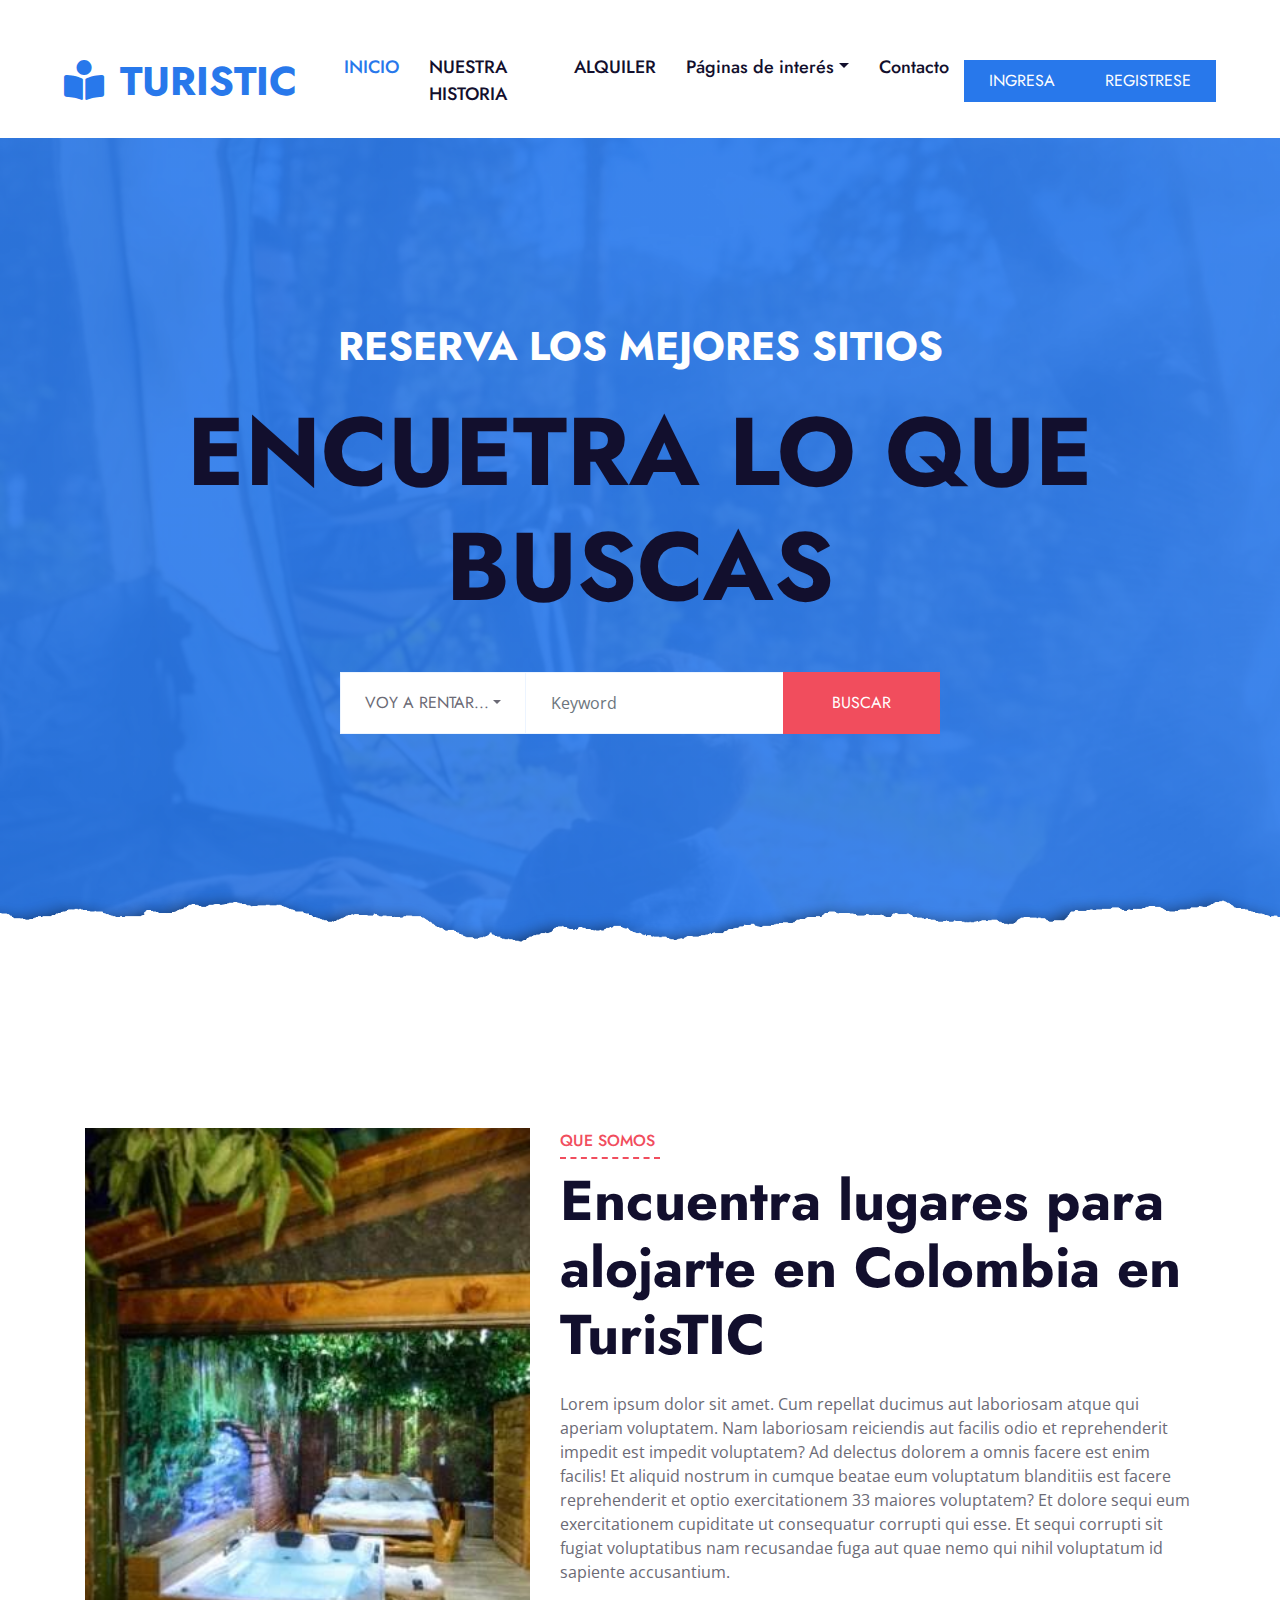
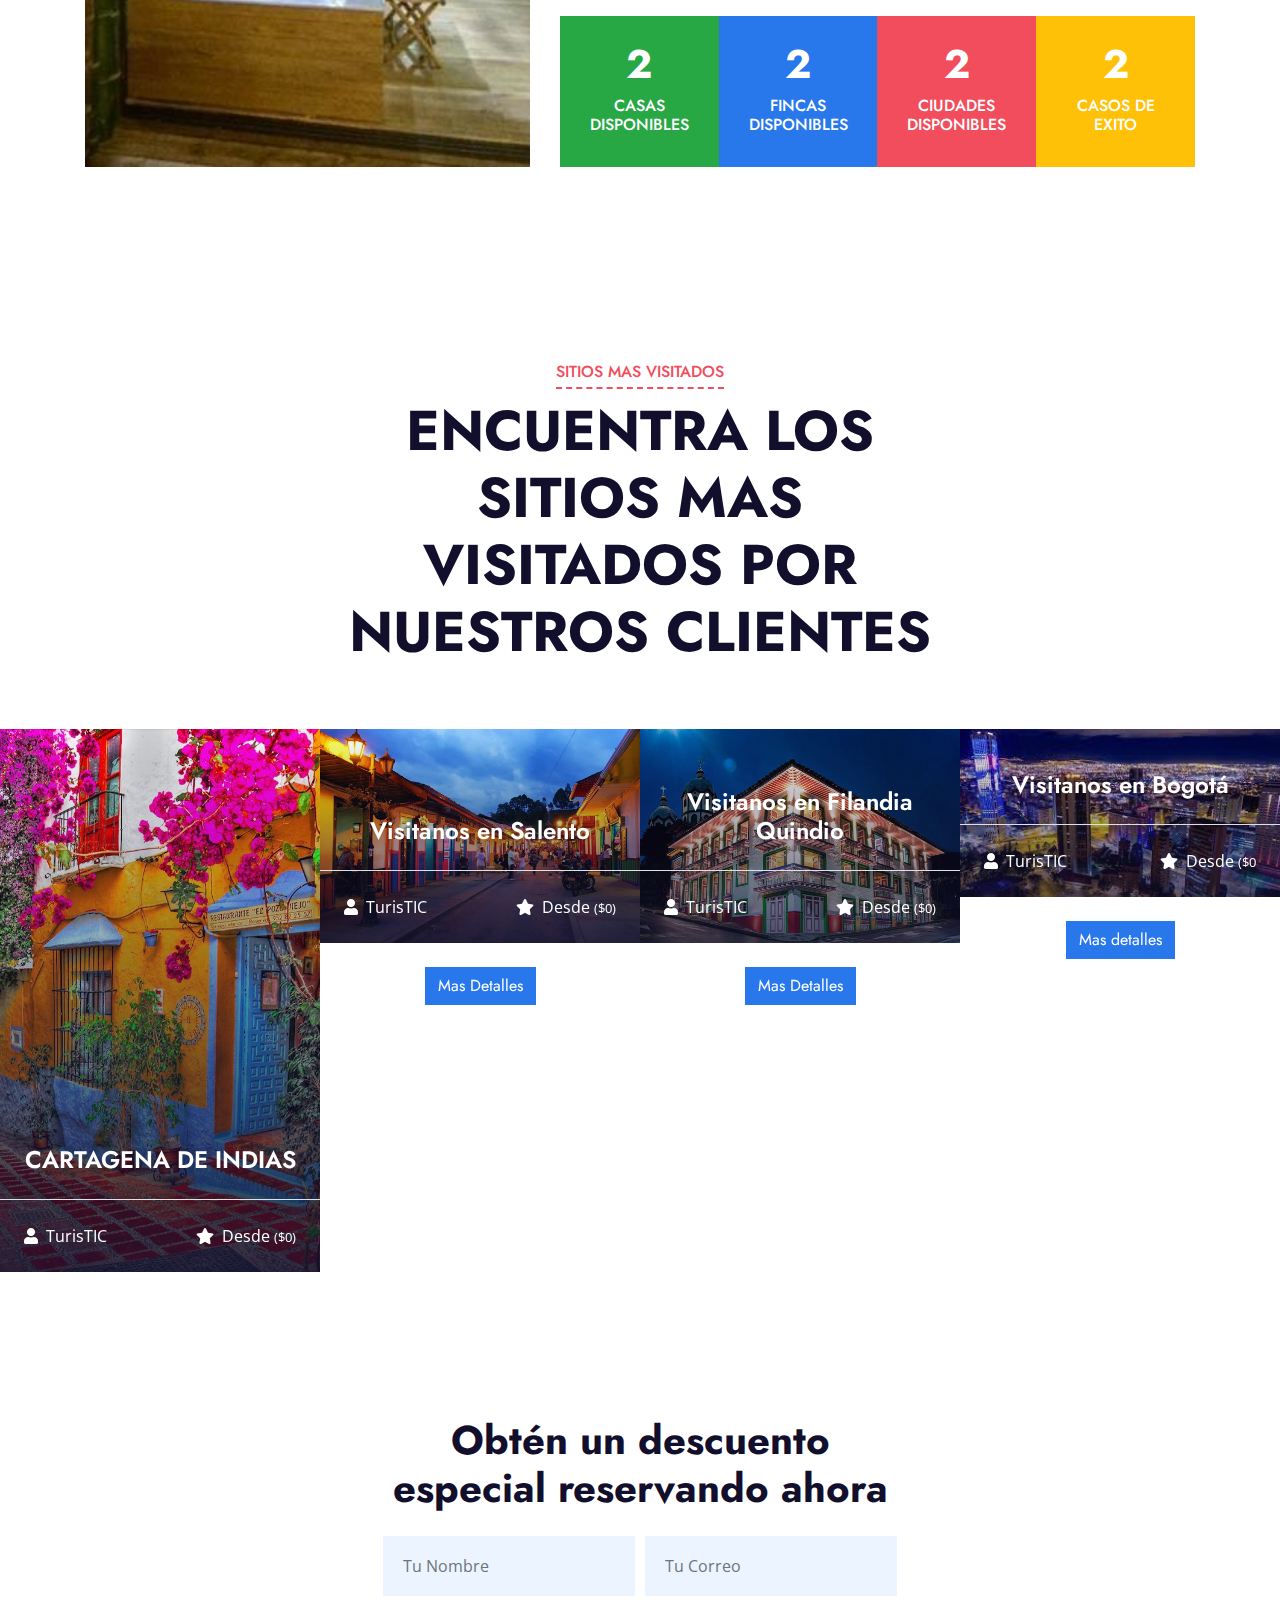
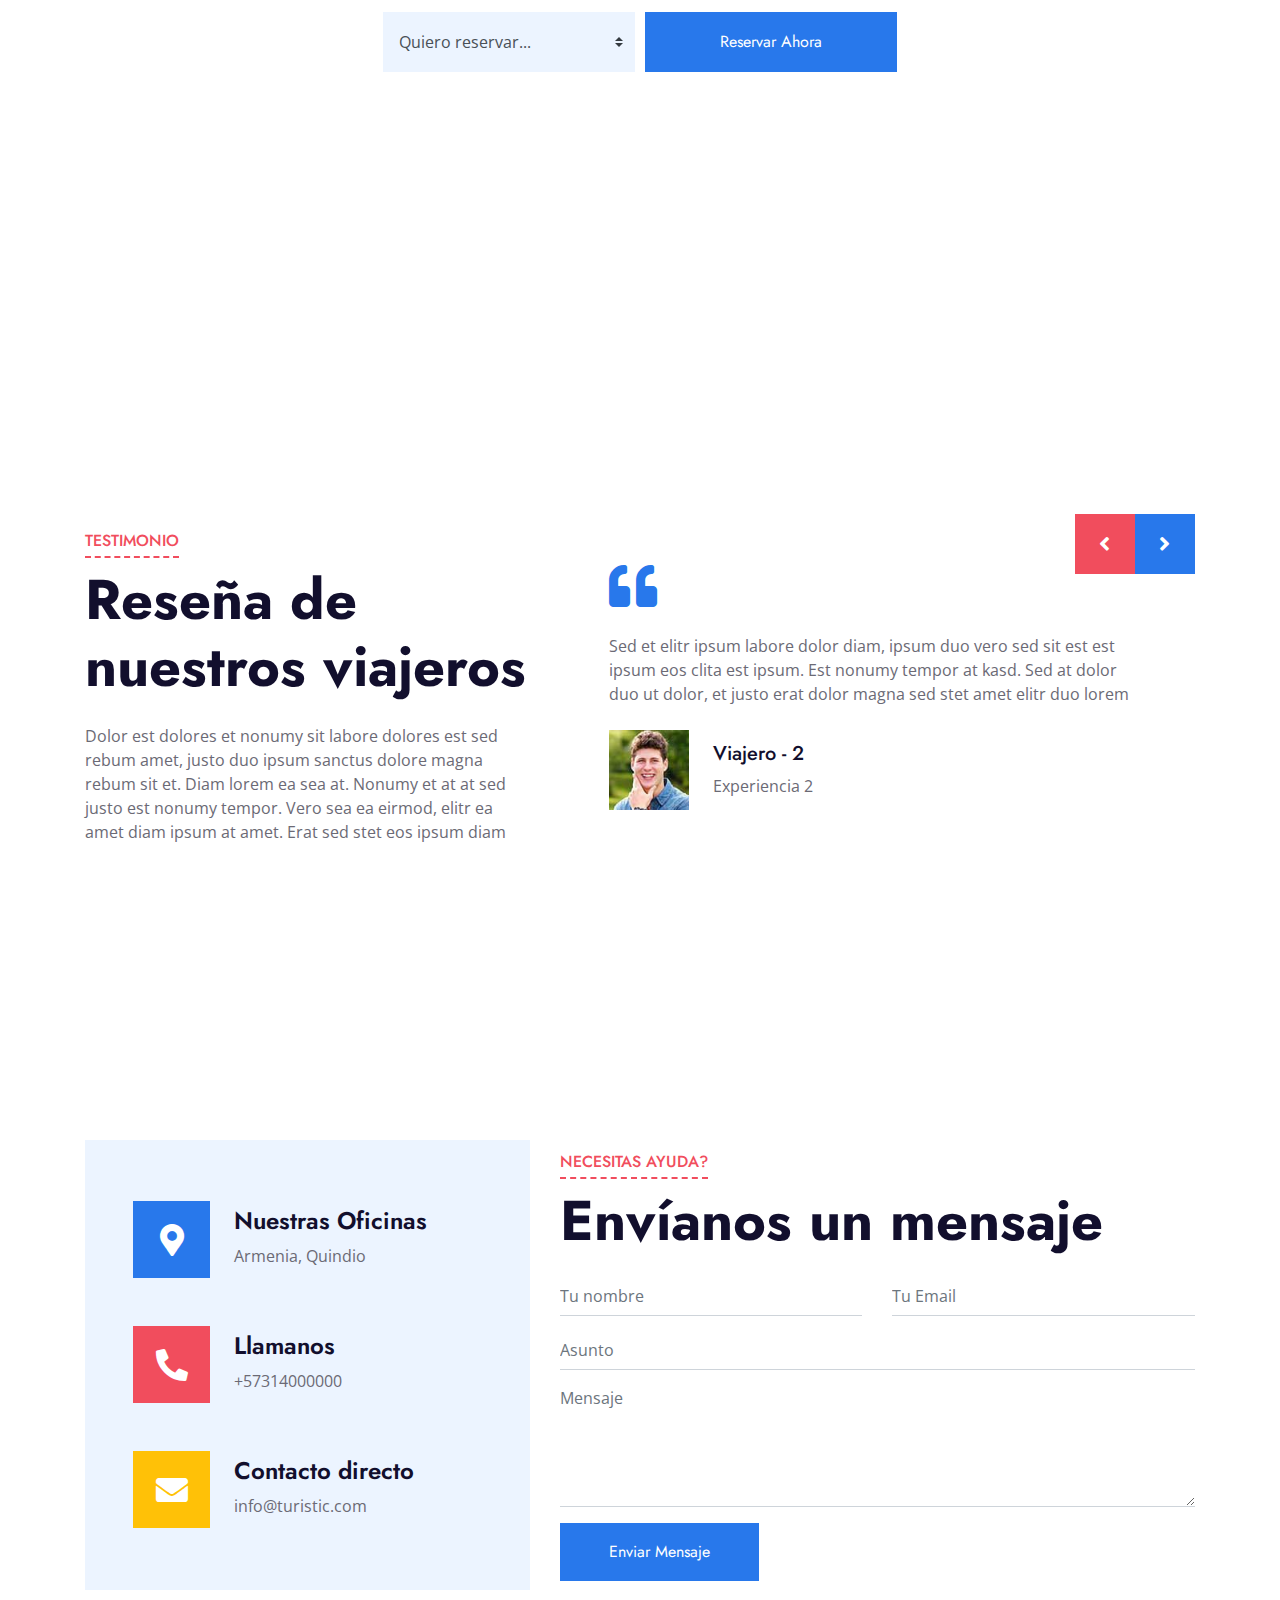
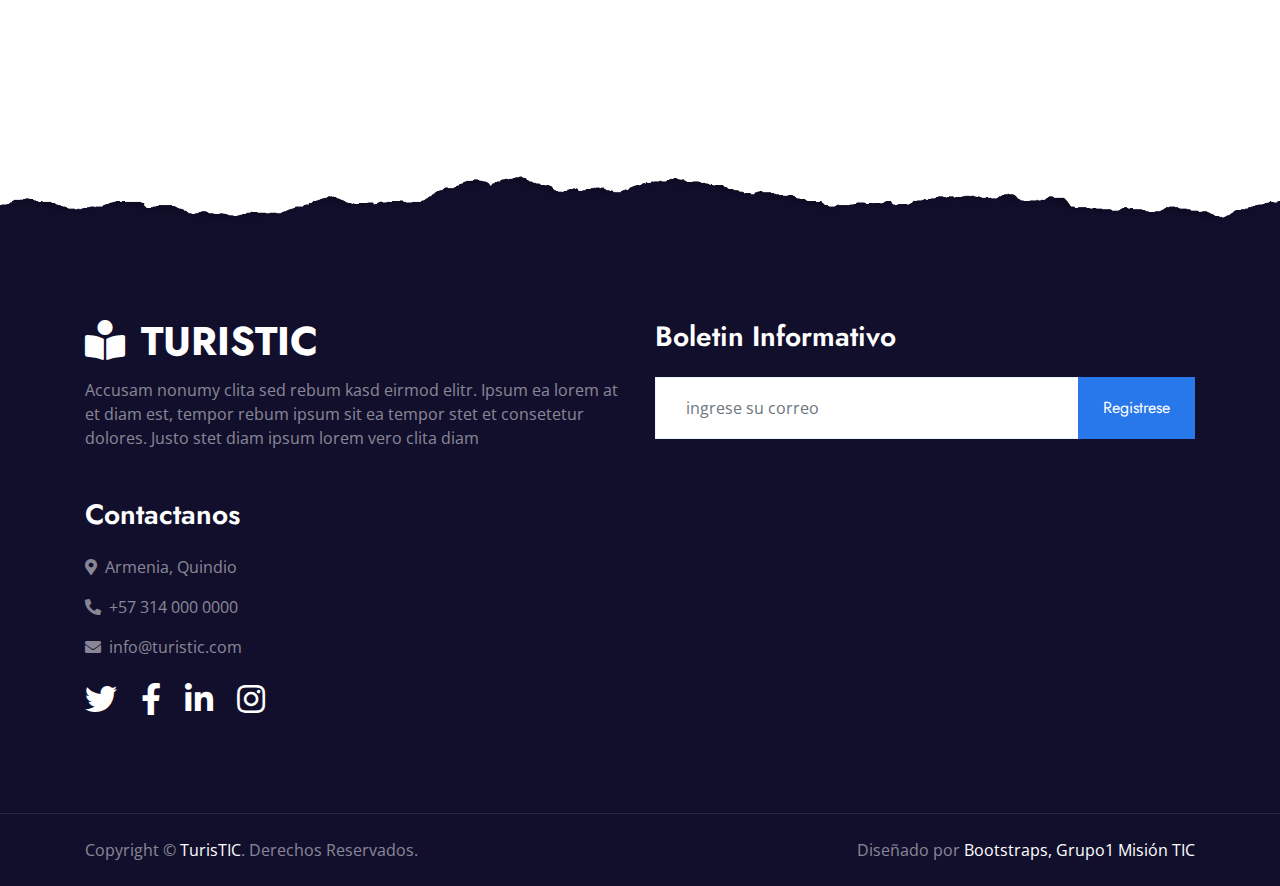
==== commit 7927117a: "Creación de 2 paginas web" ====
--- a/index.html
+++ b/index.html
@@ -61,7 +61,7 @@
                 <div class="navbar-nav mx-auto py-0">
                     <a href="index.html" class="nav-item nav-link active">INICIO</a>
                     <a href="#" class="nav-item nav-link">NUESTRA HISTORIA</a>
-                    <a href="fincas.html" class="nav-item nav-link">ALQUILER</a>
+                    <a href="index2.html" class="nav-item nav-link">ALQUILER</a>
                     <div class="nav-item dropdown">
                         <a href="#" class="nav-link dropdown-toggle" data-toggle="dropdown">Páginas de interés</a>
                         <div class="dropdown-menu m-0">
@@ -71,7 +71,7 @@
                             <a href="#" class="dropdown-item">Testimonios</a>
                         </div>
                     </div>
-                    <a href="#contact" class="nav-item nav-link">Contacto</a>
+                    <a href="#" class="nav-item nav-link">Contacto</a>
                 </div>
                 <a href="" class="btn btn-primary py-2 px-4 d-none d-lg-block">INGRESA</a>
 				 <a href="" class="btn btn-primary py-2 px-4 d-none d-lg-block">REGISTRESE</a>
@@ -314,18 +314,6 @@
 
 
     <!-- Contact Start -->
-    <section id="contact" class="contact">
-	  <div class="container" data-aos="fade-up">
-
-            <div class="section-title">
-              <h2>Contacto</h2>
-              <p>Contactanos</p>
-            </div>
-          </div>
-
-          <div data-aos="fade-up">
-		  <iframe style="border:0; width: 100%; height: 350px;" src="https://www.google.com/maps/embed?pb=!1m18!1m12!1m3!1d3977.3911929931237!2d-75.68846842884597!3d4.523340011679225!2m3!1f0!2f0!3f0!3m2!1i1024!2i768!4f13.1!3m3!1m2!1s0x8e38f5c0650ada65%3A0x54239bc00a23541b!2sHotel%20Armenia!5e0!3m2!1ses!2sco!4v1663559969994!5m2!1ses!2sco" width="600" height="450" style="border:0;" allowfullscreen="" loading="lazy" referrerpolicy="no-referrer-when-downgrade"></iframe>
-          </div>
     <div class="container-fluid py-5">
         <div class="container py-5">
             <div class="row align-items-center">
@@ -466,4 +454,4 @@
     <script src="js/main.js"></script>
 </body>
 
-</html>
+</html>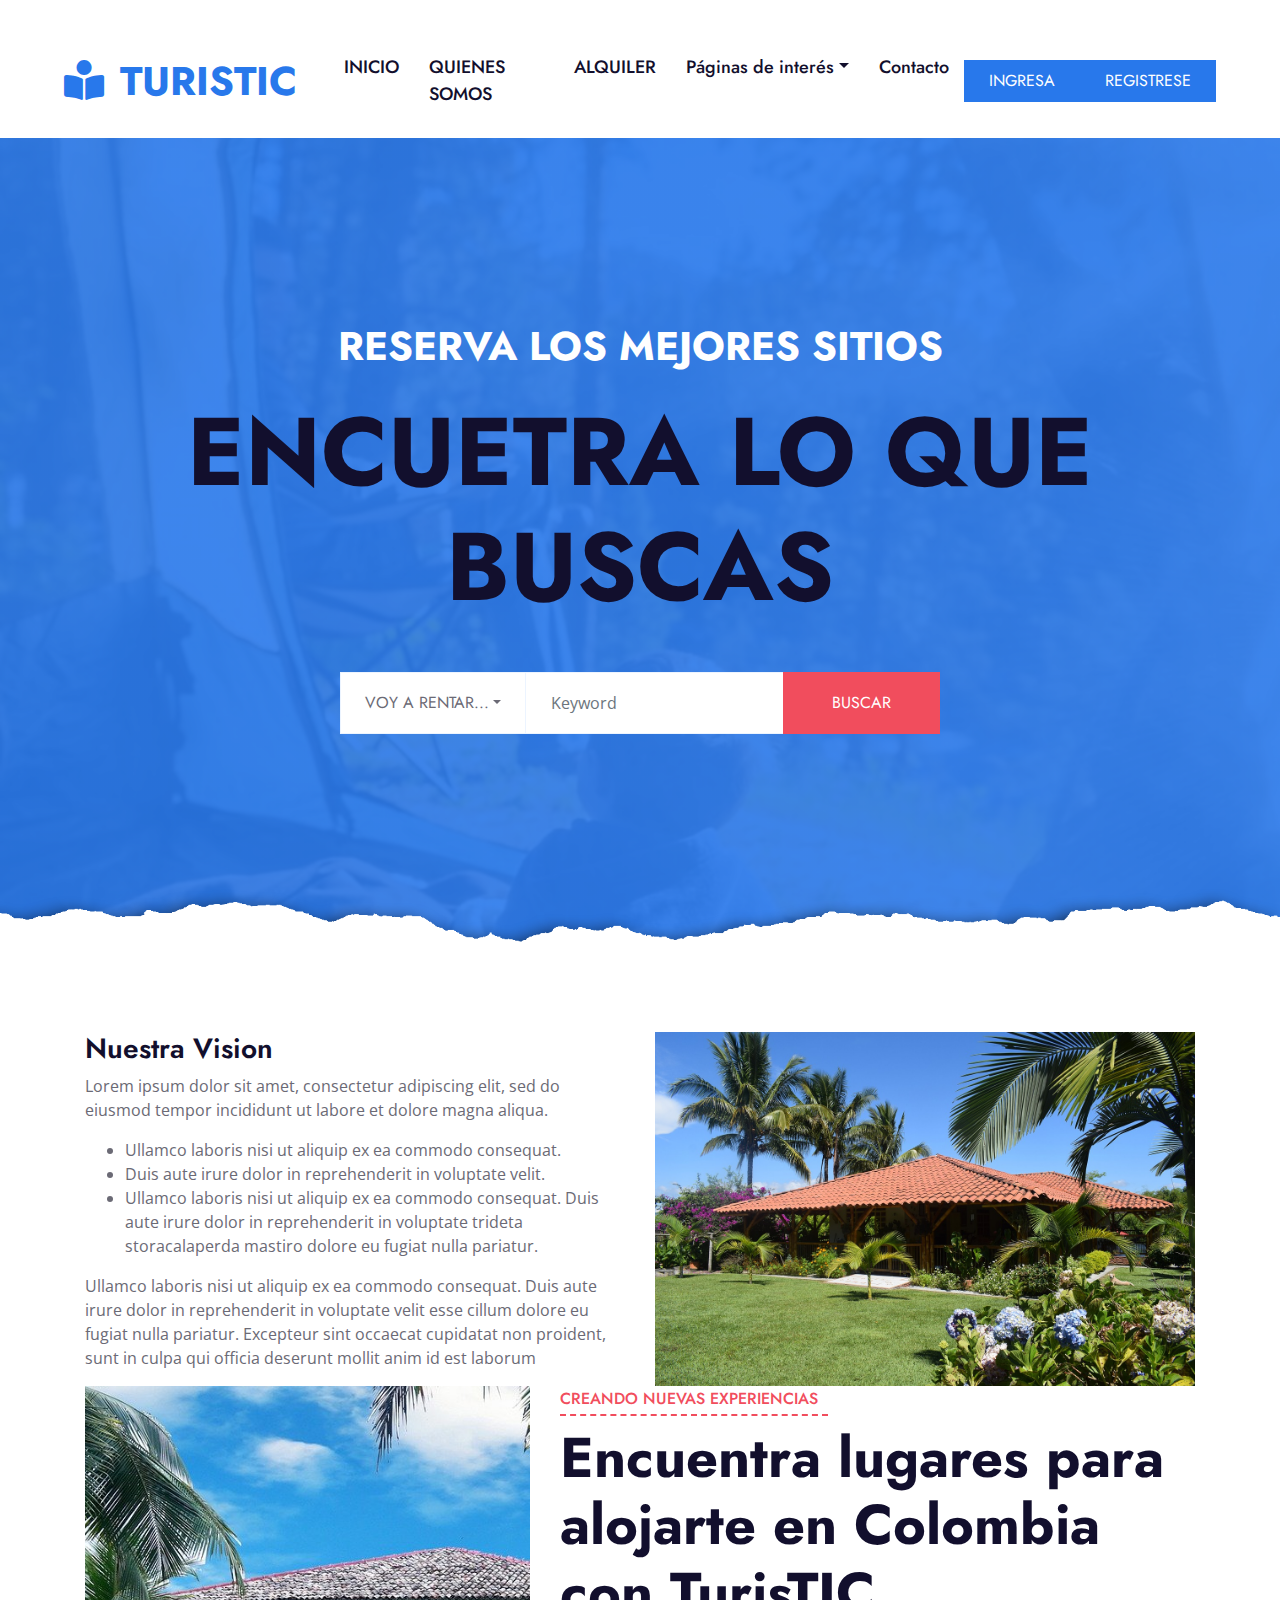
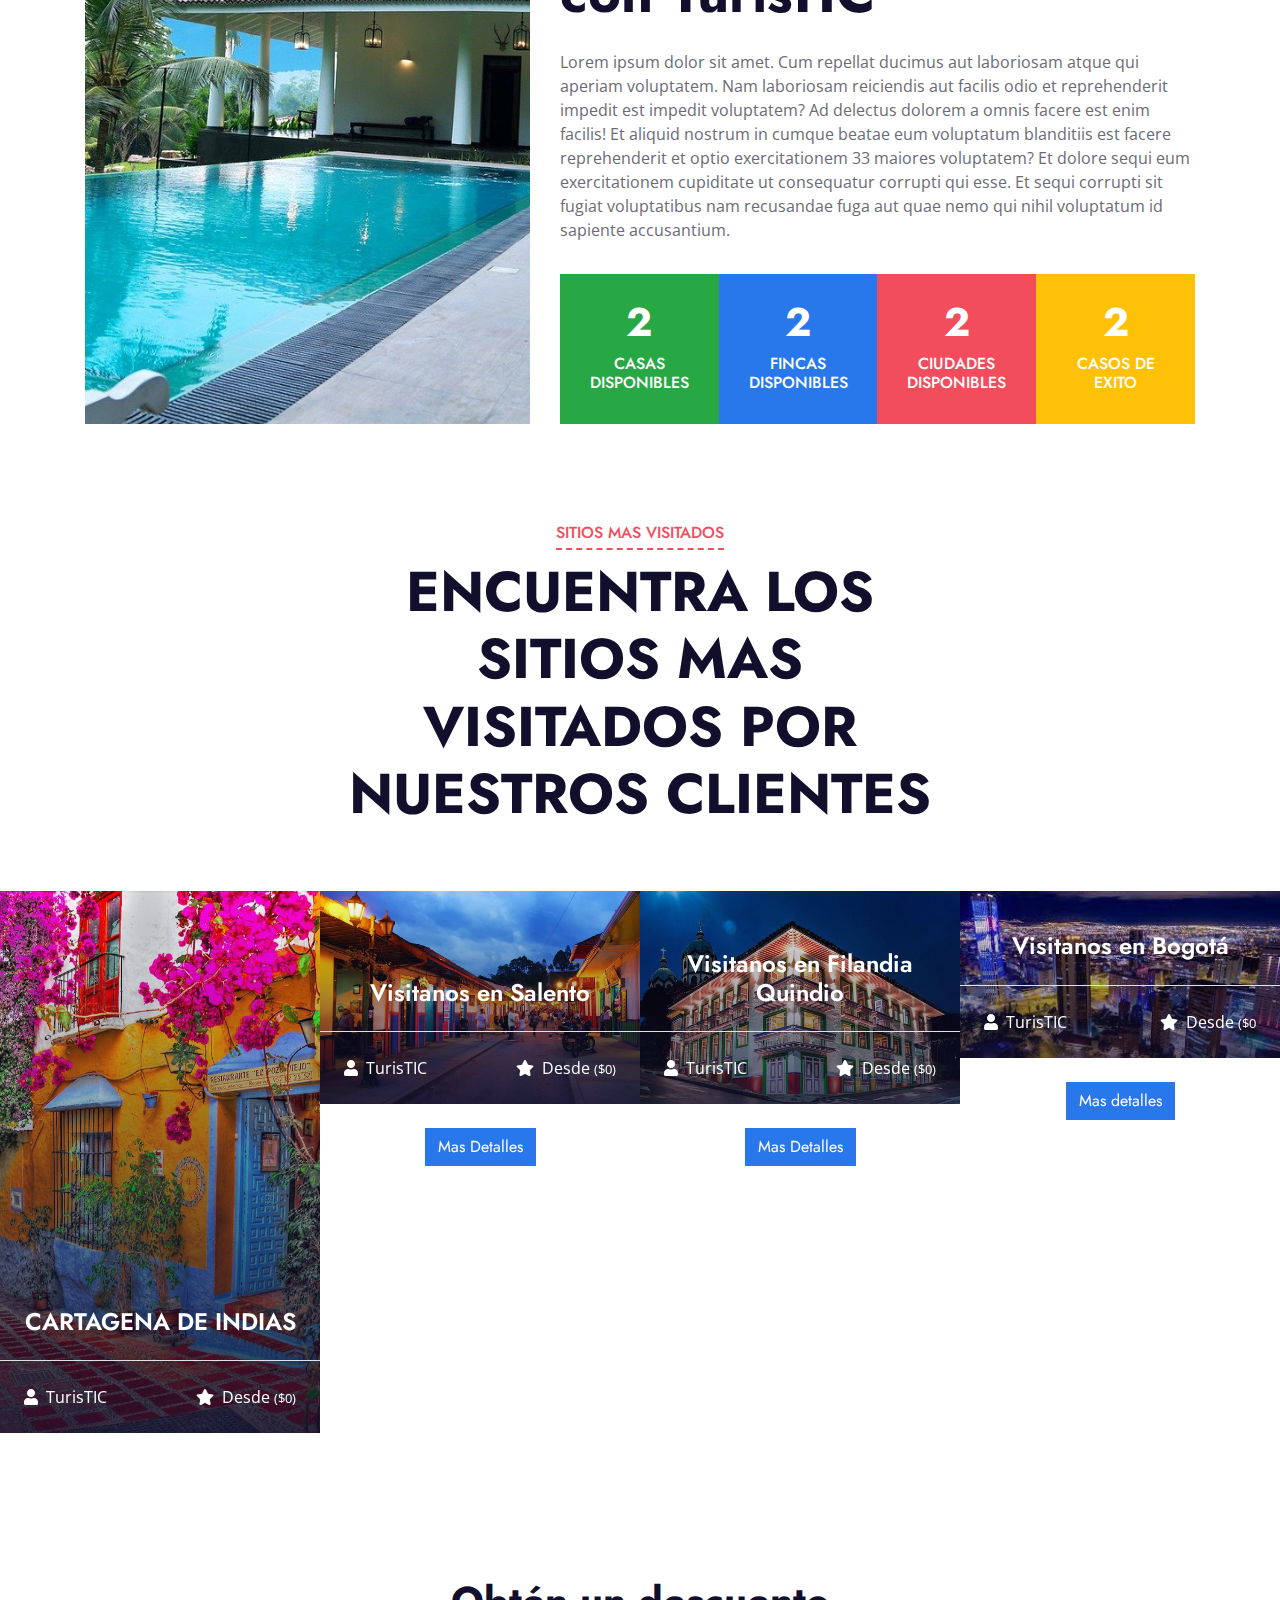
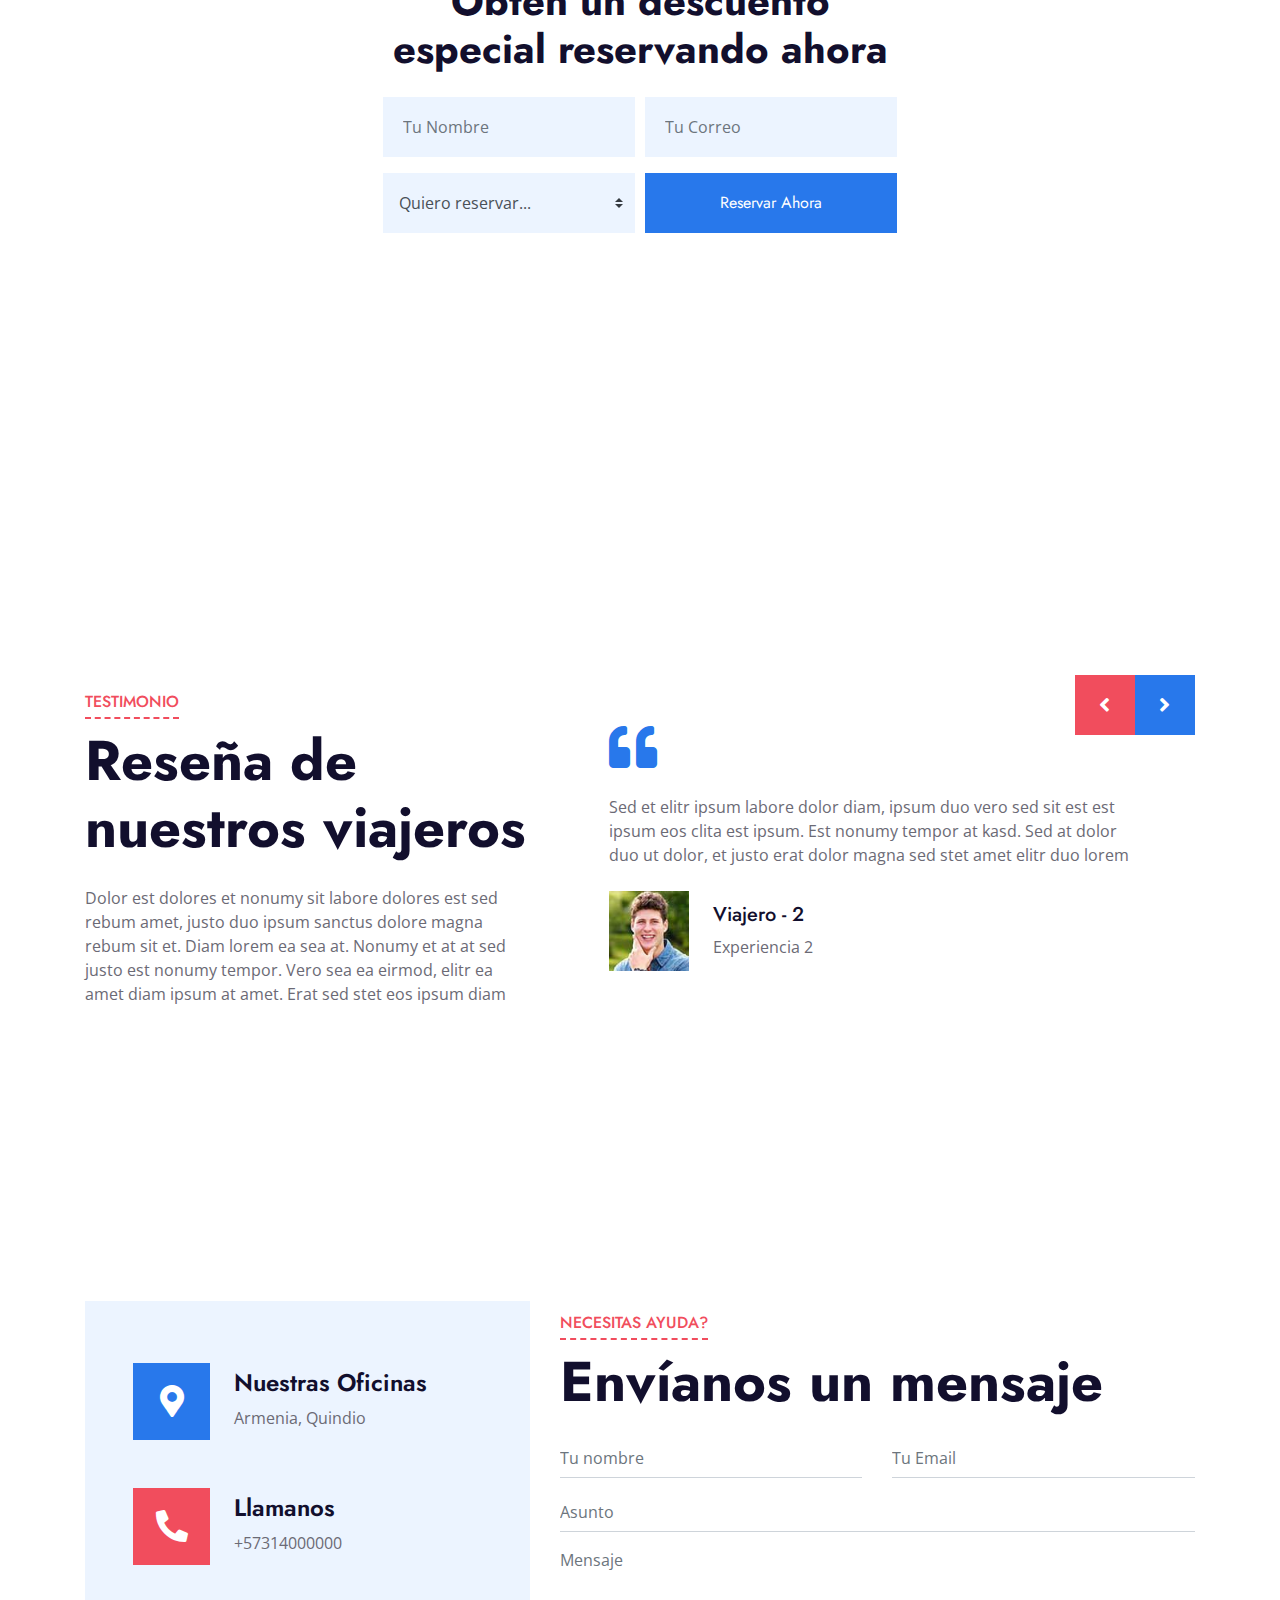
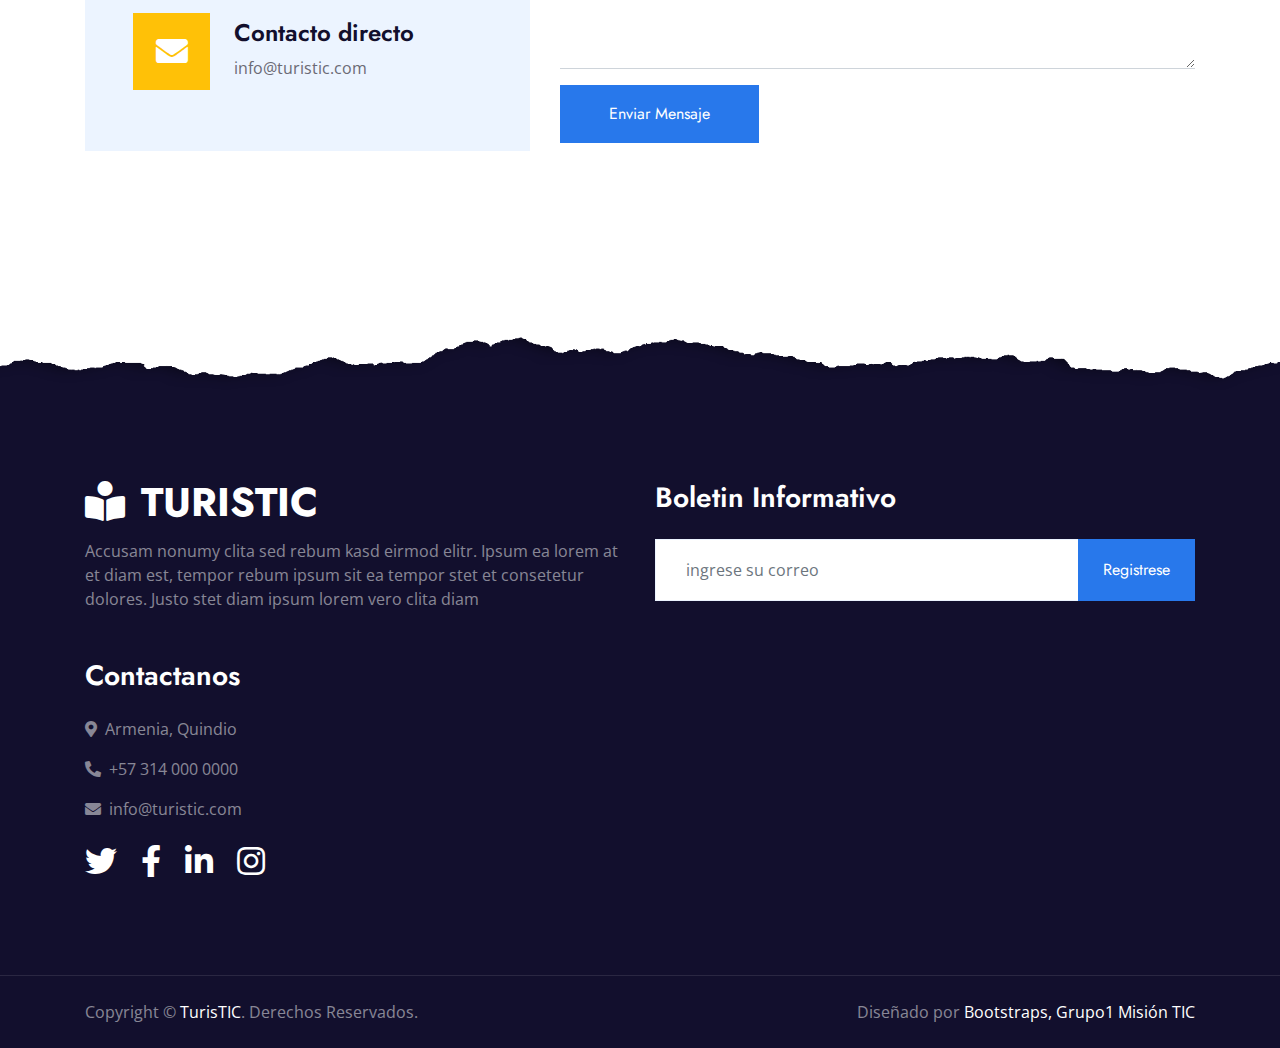
==== commit b9f40e28: "Añado About" ====
--- a/index.html
+++ b/index.html
@@ -59,8 +59,11 @@
             </button>
             <div class="collapse navbar-collapse justify-content-between px-lg-3" id="navbarCollapse">
                 <div class="navbar-nav mx-auto py-0">
-                    <a href="index.html" class="nav-item nav-link active">INICIO</a>
-                    <a href="#" class="nav-item nav-link">NUESTRA HISTORIA</a>
+                  
+                    <li><a class="nav-link scrollto" href="#about2">INICIO</a></li>
+                    <li><a class="nav-link scrollto" href="#about">QUIENES SOMOS</a></li>
+                    
+                                 
                     <a href="index2.html" class="nav-item nav-link">ALQUILER</a>
                     <div class="nav-item dropdown">
                         <a href="#" class="nav-link dropdown-toggle" data-toggle="dropdown">Páginas de interés</a>
@@ -106,11 +109,41 @@
     </div>
     <!-- Header End -->
 
-
-    <!-- About Start -->
-    <div class="container-fluid py-5">
-        <div class="container py-5">
-            <div class="row">
+    
+    <!-- ======= About Section ======= -->
+    <section id="about" class="about">
+        <div class="container" data-aos="fade-up">
+        <div class="row">
+            <div class="col-lg-6 order-1 order-lg-2" data-aos="zoom-in" data-aos-delay="100">
+                <div class="position-relative h-100">
+                    <img class="position-absolute w-100 h-100" src="img/about-db.jpg" style="object-fit: cover;">
+                </div>
+            </div>
+            <div class="col-lg-6 pt-4 pt-lg-0 order-2 order-lg-1 content">
+            <h3>Nuestra Vision </h3>
+            <p class="fst-italic">
+                Lorem ipsum dolor sit amet, consectetur adipiscing elit, sed do eiusmod tempor incididunt ut labore et dolore
+                magna aliqua.
+            </p>
+            <ul>
+                <li><i class="bi bi-check-circle"></i> Ullamco laboris nisi ut aliquip ex ea commodo consequat.</li>
+                <li><i class="bi bi-check-circle"></i> Duis aute irure dolor in reprehenderit in voluptate velit.</li>
+                <li><i class="bi bi-check-circle"></i> Ullamco laboris nisi ut aliquip ex ea commodo consequat. Duis aute irure dolor in reprehenderit in voluptate trideta storacalaperda mastiro dolore eu fugiat nulla pariatur.</li>
+            </ul>
+            <p>
+                Ullamco laboris nisi ut aliquip ex ea commodo consequat. Duis aute irure dolor in reprehenderit in voluptate
+                velit esse cillum dolore eu fugiat nulla pariatur. Excepteur sint occaecat cupidatat non proident, sunt in
+                culpa qui officia deserunt mollit anim id est laborum
+            </p>
+            </div>
+        </div>
+
+        </div>
+    </section><!-- End About Section -->
+    <!-- About2 Start -->
+    <section id="about2" class="about2">
+        <div class="container" data-aos="fade-up">
+                <div class="row">
                 <div class="col-lg-5 mb-5 mb-lg-0" style="min-height: 500px;">
                     <div class="position-relative h-100">
                         <img class="position-absolute w-100 h-100" src="img/about.jpg" style="object-fit: cover;">
@@ -118,8 +151,8 @@
                 </div>
                 <div class="col-lg-7">
                     <div class="section-title position-relative mb-4">
-                        <h6 class="d-inline-block position-relative text-secondary text-uppercase pb-2">QUE SOMOS&nbsp;</h6>
-                        <h1 class="display-4">Encuentra lugares para alojarte en Colombia en TurisTIC</h1>
+                        <h6 class="d-inline-block position-relative text-secondary text-uppercase pb-2"> Creando Nuevas Experiencias &nbsp;</h6>
+                        <h1 class="display-4">Encuentra lugares para alojarte en Colombia con TurisTIC</h1>
                     </div>
                     <p>Lorem ipsum dolor sit amet. Cum repellat ducimus aut laboriosam atque qui aperiam voluptatem. Nam laboriosam reiciendis aut facilis odio et reprehenderit impedit est impedit voluptatem? Ad delectus dolorem a omnis facere est enim facilis! Et aliquid nostrum in cumque beatae eum voluptatum blanditiis est facere reprehenderit et optio exercitationem 33 maiores voluptatem? Et dolore sequi eum exercitationem cupiditate ut consequatur corrupti qui esse. Et sequi corrupti sit fugiat voluptatibus nam recusandae fuga aut quae nemo qui nihil voluptatum id sapiente accusantium.</p>
                     <div class="row pt-3 mx-0">
@@ -133,6 +166,7 @@
                             <div class="bg-primary text-center p-4">
                                 <h1 class="text-white" data-toggle="counter-up">2</h1>
                                 <h6 class="text-uppercase text-white">FINCAS<span class="d-block">DISPONIBLES</span></h6>
+                                
                             </div>
                         </div>
                         <div class="col-3 px-0">
@@ -152,7 +186,11 @@
             </div>
         </div>
     </div>
-    <!-- About End -->
+    <!-- About2 End -->
+
+
+
+    
 
 
     
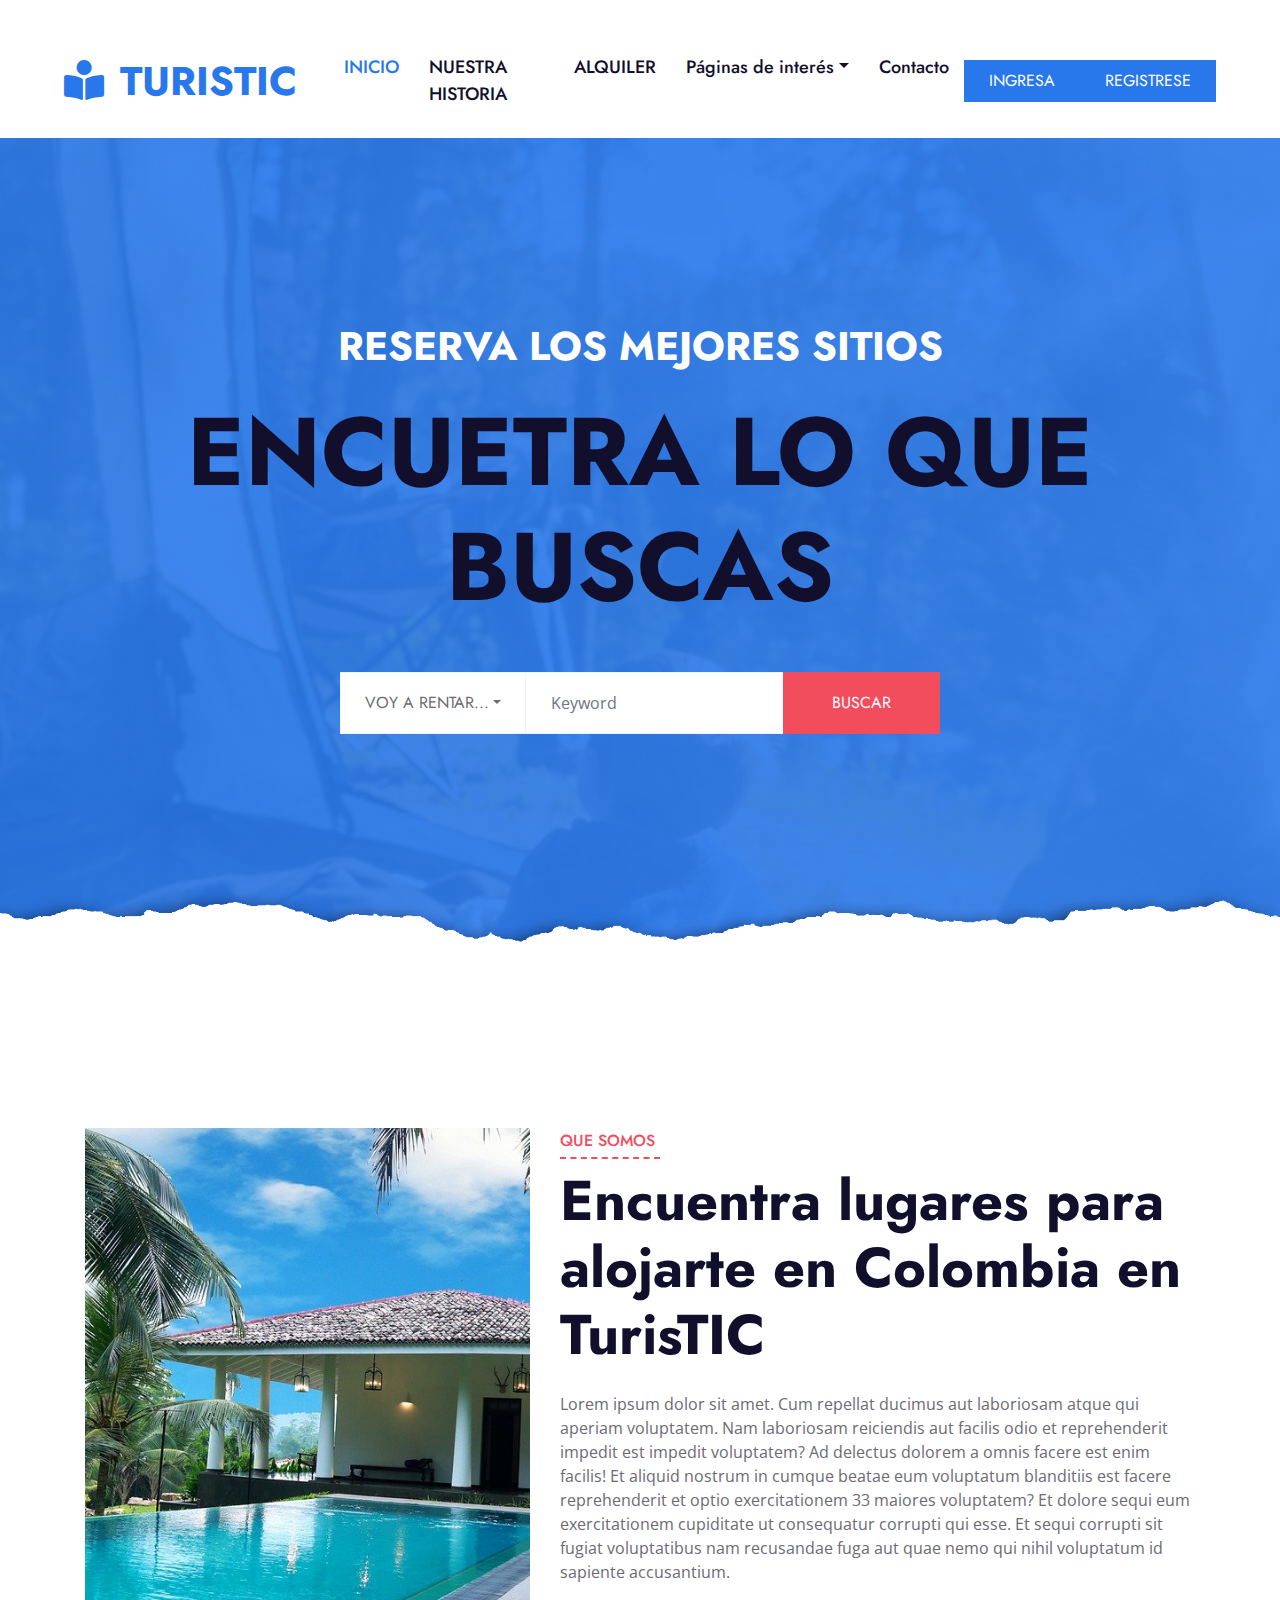
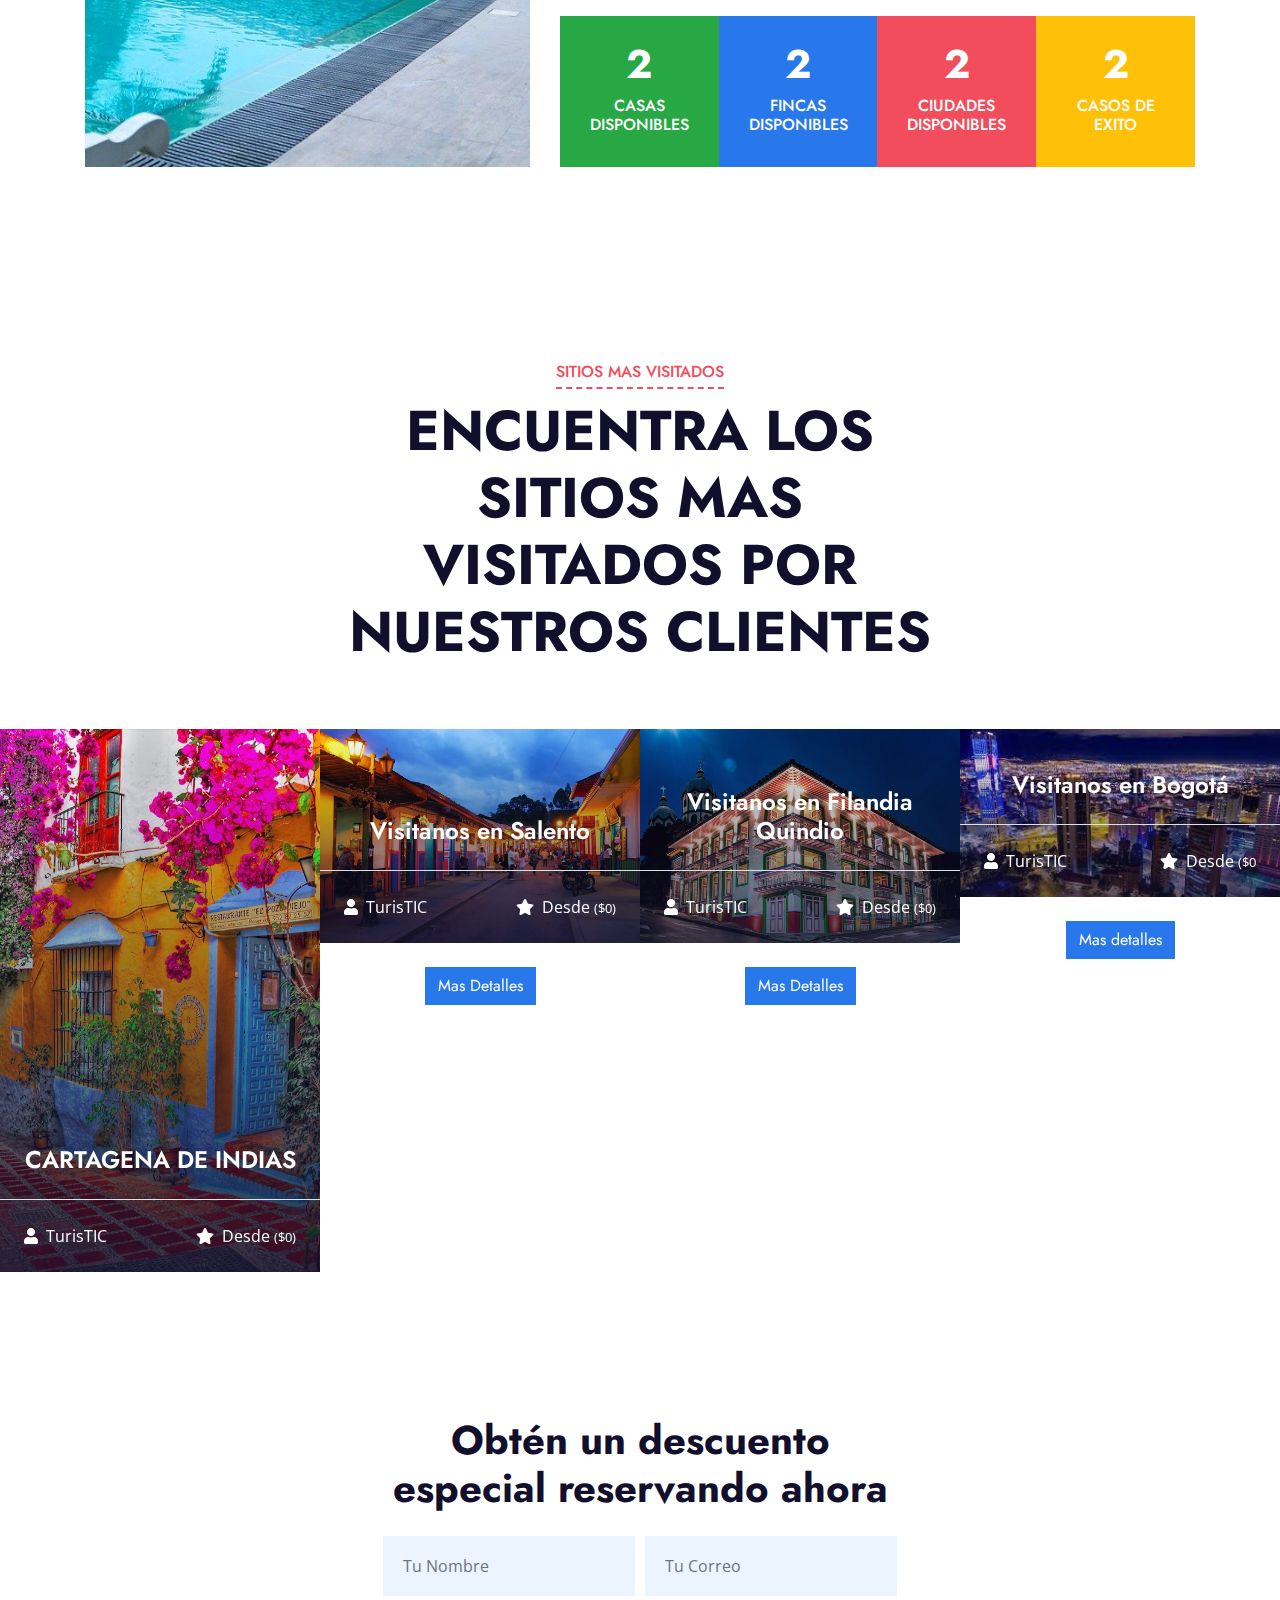
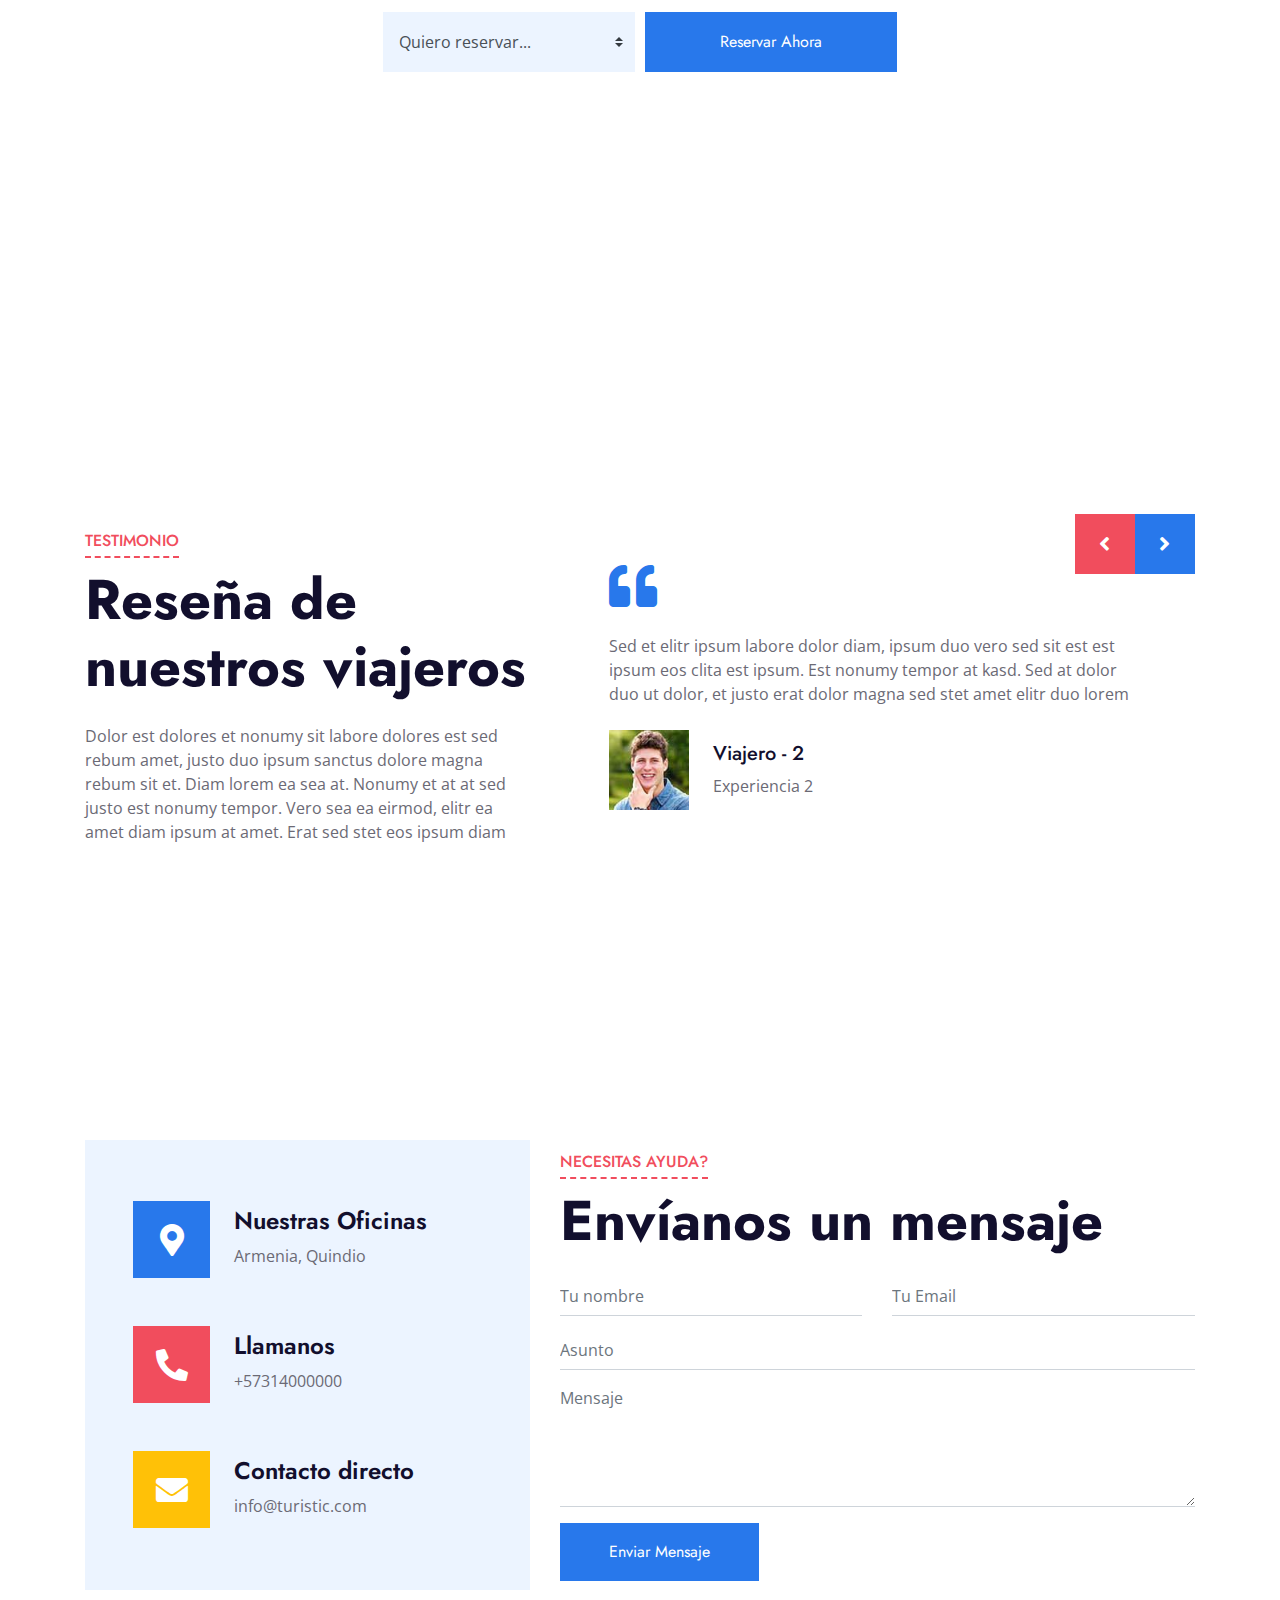
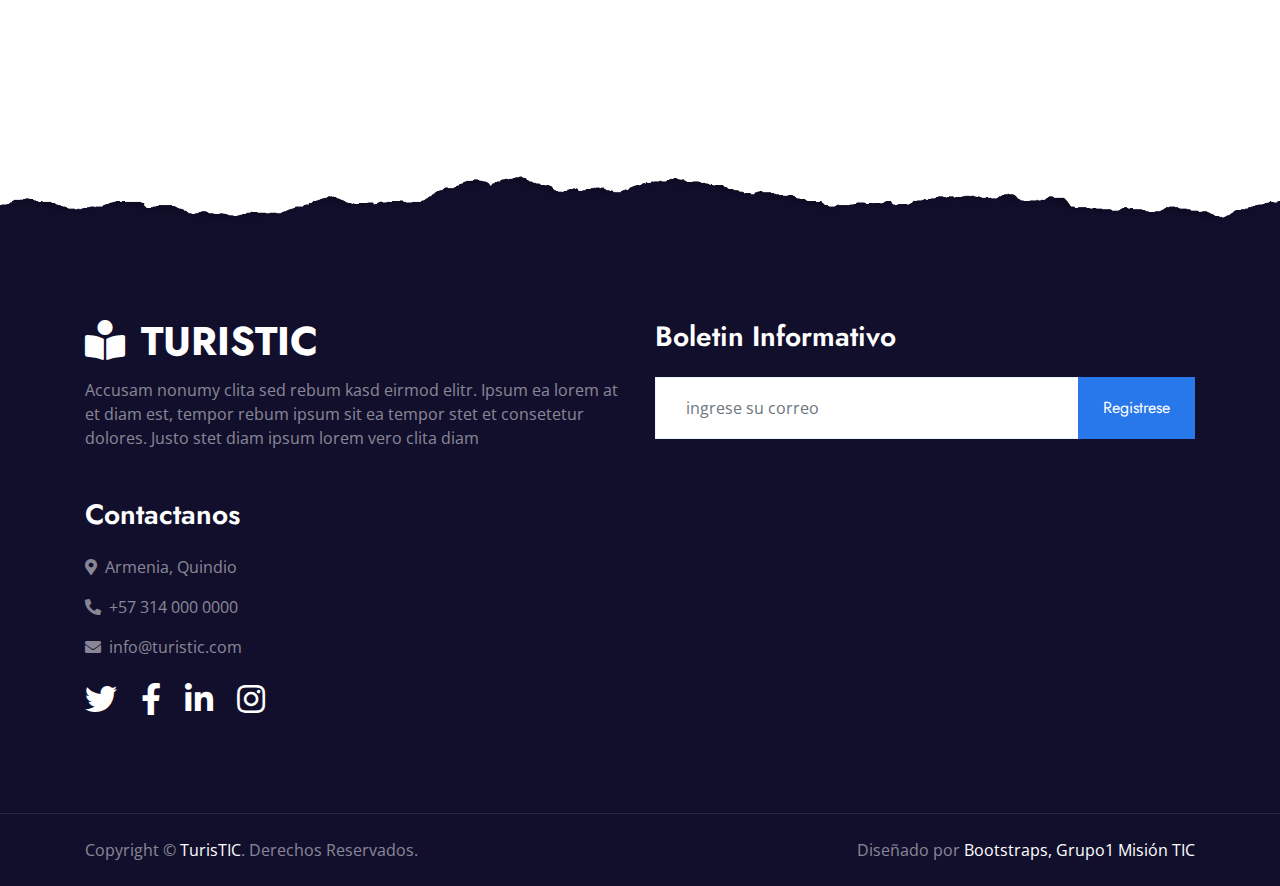
==== commit 7f32fdc9: "Add files via upload" ====
--- a/index.html
+++ b/index.html
@@ -1,495 +1,457 @@
-<!DOCTYPE html>
-<html lang="en">
-
-<head>
-    <meta charset="utf-8">
-    <title>BIENVENIDOS A TurisTIC</title>
-    <meta content="width=device-width, initial-scale=1.0" name="viewport">
-
-    <!-- Favicon -->
-    <link href="img/favicon.ico" rel="icon">
-
-    <!-- Google Web Fonts -->
-    <link rel="preconnect" href="https://fonts.gstatic.com">
-    <link href="https://fonts.googleapis.com/css2?family=Jost:wght@500;600;700&family=Open+Sans:wght@400;600&display=swap" rel="stylesheet"> 
-
-    <!-- Font Awesome -->
-    <link href="https://cdnjs.cloudflare.com/ajax/libs/font-awesome/5.10.0/css/all.min.css" rel="stylesheet">
-
-    <!-- Libraries Stylesheet -->
-    <link href="lib/owlcarousel/assets/owl.carousel.min.css" rel="stylesheet">
-
-    <!-- Customized Bootstrap Stylesheet -->
-    <link href="css/style.css" rel="stylesheet">
-</head>
-
-<body>
-            <div class="col-lg-6 text-center text-lg-right">
-                <div class="d-inline-flex align-items-center">
-                    <a class="text-white px-2" href="">
-                        <i class="fab fa-facebook-f"></i>
-                    </a>
-                    <a class="text-white px-2" href="">
-                        <i class="fab fa-twitter"></i>
-                    </a>
-                    <a class="text-white px-2" href="">
-                        <i class="fab fa-linkedin-in"></i>
-                    </a>
-                    <a class="text-white px-2" href="">
-                        <i class="fab fa-instagram"></i>
-                    </a>
-                    <a class="text-white pl-2" href="">
-                        <i class="fab fa-youtube"></i>
-                    </a>
-                </div>
-            </div>
-        </div>
-    </div>
-    <!-- Topbar End -->
-
-
-    <!-- Navbar Start -->
-    <div class="container-fluid p-0">
-        <nav class="navbar navbar-expand-lg bg-white navbar-light py-3 py-lg-0 px-lg-5">
-            <a href="index.html" class="navbar-brand ml-lg-3">
-                <h1 class="m-0 text-uppercase text-primary"><i class="fa fa-book-reader mr-3"></i>TurisTIC</h1>
-            </a>
-            <button type="button" class="navbar-toggler" data-toggle="collapse" data-target="#navbarCollapse">
-                <span class="navbar-toggler-icon"></span>
-            </button>
-            <div class="collapse navbar-collapse justify-content-between px-lg-3" id="navbarCollapse">
-                <div class="navbar-nav mx-auto py-0">
-                  
-                    <li><a class="nav-link scrollto" href="#about2">INICIO</a></li>
-                    <li><a class="nav-link scrollto" href="#about">QUIENES SOMOS</a></li>
-                    
-                                 
-                    <a href="index2.html" class="nav-item nav-link">ALQUILER</a>
-                    <div class="nav-item dropdown">
-                        <a href="#" class="nav-link dropdown-toggle" data-toggle="dropdown">Páginas de interés</a>
-                        <div class="dropdown-menu m-0">
-                            <a href="#" class="dropdown-item"></a>
-                            <a href="#" class="dropdown-item">Galeria</a>
-                            <a href="#" class="dropdown-item">Lugares a recomendados</a>
-                            <a href="#" class="dropdown-item">Testimonios</a>
-                        </div>
-                    </div>
-                    <a href="#" class="nav-item nav-link">Contacto</a>
-                </div>
-                <a href="" class="btn btn-primary py-2 px-4 d-none d-lg-block">INGRESA</a>
-				 <a href="" class="btn btn-primary py-2 px-4 d-none d-lg-block">REGISTRESE</a>
-            </div>
-        </nav>
-    </div>
-    <!-- Navbar End -->
-
-
-    <!-- Header Start -->
-    <div class="jumbotron jumbotron-fluid position-relative overlay-bottom" style="margin-bottom: 90px;">
-        <div class="container text-center my-5 py-5">
-            <h1 class="text-white mt-4 mb-4">RESERVA LOS MEJORES SITIOS</h1>
-            <h1 class="text-green display-1 mb-5">ENCUETRA LO QUE BUSCAS</h1>
-            <div class="mx-auto mb-5" style="width: 100%; max-width: 600px;">
-                <div class="input-group">
-                    <div class="input-group-prepend">
-                        <button class="btn btn-outline-light bg-white text-body px-4 dropdown-toggle" type="button" data-toggle="dropdown"
-                            aria-haspopup="true" aria-expanded="false">VOY A RENTAR...</button>
-                        <div class="dropdown-menu">
-                            <a class="dropdown-item" href="#">CASAS</a>
-                            <a class="dropdown-item" href="#">FINCAS</a>
-                        </div>
-                    </div>
-                    <input type="text" class="form-control border-light" style="padding: 30px 25px;" placeholder="Keyword">
-                    <div class="input-group-append">
-                        <button class="btn btn-secondary px-4 px-lg-5">BUSCAR</button>
-                    </div>
-                </div>
-            </div>
-        </div>
-    </div>
-    <!-- Header End -->
-
-    
-    <!-- ======= About Section ======= -->
-    <section id="about" class="about">
-        <div class="container" data-aos="fade-up">
-        <div class="row">
-            <div class="col-lg-6 order-1 order-lg-2" data-aos="zoom-in" data-aos-delay="100">
-                <div class="position-relative h-100">
-                    <img class="position-absolute w-100 h-100" src="img/about-db.jpg" style="object-fit: cover;">
-                </div>
-            </div>
-            <div class="col-lg-6 pt-4 pt-lg-0 order-2 order-lg-1 content">
-            <h3>Nuestra Vision </h3>
-            <p class="fst-italic">
-                Lorem ipsum dolor sit amet, consectetur adipiscing elit, sed do eiusmod tempor incididunt ut labore et dolore
-                magna aliqua.
-            </p>
-            <ul>
-                <li><i class="bi bi-check-circle"></i> Ullamco laboris nisi ut aliquip ex ea commodo consequat.</li>
-                <li><i class="bi bi-check-circle"></i> Duis aute irure dolor in reprehenderit in voluptate velit.</li>
-                <li><i class="bi bi-check-circle"></i> Ullamco laboris nisi ut aliquip ex ea commodo consequat. Duis aute irure dolor in reprehenderit in voluptate trideta storacalaperda mastiro dolore eu fugiat nulla pariatur.</li>
-            </ul>
-            <p>
-                Ullamco laboris nisi ut aliquip ex ea commodo consequat. Duis aute irure dolor in reprehenderit in voluptate
-                velit esse cillum dolore eu fugiat nulla pariatur. Excepteur sint occaecat cupidatat non proident, sunt in
-                culpa qui officia deserunt mollit anim id est laborum
-            </p>
-            </div>
-        </div>
-
-        </div>
-    </section><!-- End About Section -->
-    <!-- About2 Start -->
-    <section id="about2" class="about2">
-        <div class="container" data-aos="fade-up">
-                <div class="row">
-                <div class="col-lg-5 mb-5 mb-lg-0" style="min-height: 500px;">
-                    <div class="position-relative h-100">
-                        <img class="position-absolute w-100 h-100" src="img/about.jpg" style="object-fit: cover;">
-                    </div>
-                </div>
-                <div class="col-lg-7">
-                    <div class="section-title position-relative mb-4">
-                        <h6 class="d-inline-block position-relative text-secondary text-uppercase pb-2"> Creando Nuevas Experiencias &nbsp;</h6>
-                        <h1 class="display-4">Encuentra lugares para alojarte en Colombia con TurisTIC</h1>
-                    </div>
-                    <p>Lorem ipsum dolor sit amet. Cum repellat ducimus aut laboriosam atque qui aperiam voluptatem. Nam laboriosam reiciendis aut facilis odio et reprehenderit impedit est impedit voluptatem? Ad delectus dolorem a omnis facere est enim facilis! Et aliquid nostrum in cumque beatae eum voluptatum blanditiis est facere reprehenderit et optio exercitationem 33 maiores voluptatem? Et dolore sequi eum exercitationem cupiditate ut consequatur corrupti qui esse. Et sequi corrupti sit fugiat voluptatibus nam recusandae fuga aut quae nemo qui nihil voluptatum id sapiente accusantium.</p>
-                    <div class="row pt-3 mx-0">
-                        <div class="col-3 px-0">
-                            <div class="bg-success text-center p-4">
-                                <h1 class="text-white" data-toggle="counter-up">2</h1>
-                                <h6 class="text-uppercase text-white">CASAS<span class="d-block">DISPONIBLES</span></h6>
-                            </div>
-                        </div>
-                        <div class="col-3 px-0">
-                            <div class="bg-primary text-center p-4">
-                                <h1 class="text-white" data-toggle="counter-up">2</h1>
-                                <h6 class="text-uppercase text-white">FINCAS<span class="d-block">DISPONIBLES</span></h6>
-                                
-                            </div>
-                        </div>
-                        <div class="col-3 px-0">
-                            <div class="bg-secondary text-center p-4">
-                                <h1 class="text-white" data-toggle="counter-up">2</h1>
-                                <h6 class="text-uppercase text-white">CIUDADES<span class="d-block">DISPONIBLES</span></h6>
-                            </div>
-                        </div>
-                        <div class="col-3 px-0">
-                            <div class="bg-warning text-center p-4">
-                                <h1 class="text-white" data-toggle="counter-up">2</h1>
-                                <h6 class="text-uppercase text-white">CASOS DE<span class="d-block">EXITO</span></h6>
-                            </div>
-                        </div>
-                    </div>
-                </div>
-            </div>
-        </div>
-    </div>
-    <!-- About2 End -->
-
-
-
-    
-
-
-    
-    <!-- Feature Start -->
-
-
-    <!-- SITIOS FRECUENTE -->
-    <div class="container-fluid px-0 py-5">
-        <div class="row mx-0 justify-content-center pt-5">
-            <div class="col-lg-6">
-                <div class="section-title text-center position-relative mb-4">
-                    <h6 class="d-inline-block position-relative text-secondary text-uppercase pb-2">SITIOS MAS VISITADOS</h6>
-                    <h1 class="display-4">ENCUENTRA LOS SITIOS MAS VISITADOS POR NUESTROS CLIENTES</h1>
-                </div>
-            </div>
-        </div>
-        <div class="owl-carousel courses-carousel">
-            <div class="courses-item position-relative">
-                <img class="img-fluid" src="img/lugar-1.jpg" alt="">
-                <div class="courses-text">
-                    <h4 class="text-center text-white px-3">CARTAGENA DE INDIAS</h4>
-                    <div class="border-top w-100 mt-3">
-                        <div class="d-flex justify-content-between p-4">
-                            <span class="text-white"><i class="fa fa-user mr-2"></i>TurisTIC</span>
-                            <span class="text-white"><i class="fa fa-star mr-2"></i>Desde <small>($0)</small></span>
-                        </div>
-                    </div>
-                    <div class="w-100 bg-white text-center p-4" >
-                        <a class="btn btn-primary" href="#">Mas detalles</a>
-                    </div>
-                </div>
-            </div>
-        
-            <div class="courses-item position-relative">
-                <img class="img-fluid" src="img/lugar-2.jpg" alt="">
-                <div class="courses-text">
-                    <h4 class="text-center text-white px-3">Visitanos en Salento</h4>
-                    <div class="border-top w-100 mt-3">
-                        <div class="d-flex justify-content-between p-4">
-                            <span class="text-white"><i class="fa fa-user mr-2"></i>TurisTIC</span>
-                            <span class="text-white"><i class="fa fa-star mr-2"></i>Desde <small>($0)</small></span>
-                        </div>
-                    </div>
-                    <div class="w-100 bg-white text-center p-4" >
-                        <a class="btn btn-primary" href="#">Mas Detalles</a>
-                    </div>
-                </div>
-            </div>
-            <div class="courses-item position-relative">
-                <img class="img-fluid" src="img/lugar-3.jpg" alt="">
-                <div class="courses-text">
-                    <h4 class="text-center text-white px-3">Visitanos en Filandia Quindio</h4>
-                    <div class="border-top w-100 mt-3">
-                        <div class="d-flex justify-content-between p-4">
-                            <span class="text-white"><i class="fa fa-user mr-2"></i>TurisTIC</span>
-                            <span class="text-white"><i class="fa fa-star mr-2"></i>Desde <small>($0)</small></span>
-                        </div>
-                    </div>
-                    <div class="w-100 bg-white text-center p-4" >
-                        <a class="btn btn-primary" href="#">Mas Detalles</a>
-                    </div>
-                </div>
-            </div>
-            <div class="courses-item position-relative">
-                <img class="img-fluid" src="img/lugar-4.jpg" alt="">
-                <div class="courses-text">
-                    <h4 class="text-center text-white px-3">Visitanos en Bogotá</h4>
-                    <div class="border-top w-100 mt-3">
-                        <div class="d-flex justify-content-between p-4">
-                            <span class="text-white"><i class="fa fa-user mr-2"></i>TurisTIC</span>
-                            <span class="text-white"><i class="fa fa-star mr-2"></i>Desde <small>($0</small></span>
-                        </div>
-                    </div>
-                    <div class="w-100 bg-white text-center p-4" >
-                        <a class="btn btn-primary" href="#">Mas detalles</a>
-                    </div>
-                </div>
-            </div>
-        </div>
-        <div class="row justify-content-center bg-image mx-0 mb-5">
-            <div class="col-lg-6 py-5">
-                <div class="bg-white p-5 my-5">
-                    <h1 class="text-center mb-4">Obtén un descuento especial reservando ahora</h1>
-                    <form>
-                        <div class="form-row">
-                            <div class="col-sm-6">
-                                <div class="form-group">
-                                    <input type="text" class="form-control bg-light border-0" placeholder="Tu Nombre" style="padding: 30px 20px;">
-                                </div>
-                            </div>
-                            <div class="col-sm-6">
-                                <div class="form-group">
-                                    <input type="email" class="form-control bg-light border-0" placeholder="Tu Correo" style="padding: 30px 20px;">
-                                </div>
-                            </div>
-                        </div>
-                        <div class="form-row">
-                            <div class="col-sm-6">
-                                <div class="form-group">
-                                    <select class="custom-select bg-light border-0 px-3" style="height: 60px;">
-                                        <option selected>Quiero reservar...</option>
-                                        <option value="1">Casas</option>
-                                        <option value="2">Fincas</option>
-                                    </select>
-                                </div>
-                            </div>
-                            <div class="col-sm-6">
-                                <button class="btn btn-primary btn-block" type="submit" style="height: 60px;">Reservar Ahora</button>
-                            </div>
-                        </div>
-                    </form>
-                </div>
-            </div>
-        </div>
-    </div>
-    <!-- Courses End -->
-
-    <!-- Testimonial Start -->
-    <div class="container-fluid bg-image py-5" style="margin: 90px 0;">
-        <div class="container py-5">
-            <div class="row align-items-center">
-                <div class="col-lg-5 mb-5 mb-lg-0">
-                    <div class="section-title position-relative mb-4">
-                        <h6 class="d-inline-block position-relative text-secondary text-uppercase pb-2">Testimonio</h6>
-                        <h1 class="display-4">Reseña de nuestros viajeros</h1>
-                    </div>
-                    <p class="m-0">Dolor est dolores et nonumy sit labore dolores est sed rebum amet, justo duo ipsum sanctus dolore magna rebum sit et. Diam lorem ea sea at. Nonumy et at at sed justo est nonumy tempor. Vero sea ea eirmod, elitr ea amet diam ipsum at amet. Erat sed stet eos ipsum diam</p>
-                </div>
-                <div class="col-lg-7">
-                    <div class="owl-carousel testimonial-carousel">
-                        <div class="bg-white p-5">
-                            <i class="fa fa-3x fa-quote-left text-primary mb-4"></i>
-                            <p>Sed et elitr ipsum labore dolor diam, ipsum duo vero sed sit est est ipsum eos clita est ipsum. Est nonumy tempor at kasd. Sed at dolor duo ut dolor, et justo erat dolor magna sed stet amet elitr duo lorem</p>
-                            <div class="d-flex flex-shrink-0 align-items-center mt-4">
-                                <img class="img-fluid mr-4" src="img/testimonial-2.jpg" alt="">
-                                <div>
-                                    <h5>Viajero - 2</h5>
-                                    <span>Experiencia 2</span>
-                                </div>
-                            </div>
-                        </div>
-                        <div class="bg-white p-5">
-                            <i class="fa fa-3x fa-quote-left text-primary mb-4"></i>
-                            <p>Sed et elitr ipsum labore dolor diam, ipsum duo vero sed sit est est ipsum eos clita est ipsum. Est nonumy tempor at kasd. Sed at dolor duo ut dolor, et justo erat dolor magna sed stet amet elitr duo lorem</p>
-                            <div class="d-flex flex-shrink-0 align-items-center mt-4">
-                                <img class="img-fluid mr-4" src="img/testimonial-1.jpg" alt="">
-                                <div>
-                                    <h5>Viajero - 1</h5>
-                                    <span>Experiencia 1</span>
-                                </div>
-                            </div>
-                        </div>
-                    </div>
-                </div>
-            </div>
-        </div>
-    </div>
-    <!-- Testimonial Start -->
-
-
-    <!-- Contact Start -->
-    <div class="container-fluid py-5">
-        <div class="container py-5">
-            <div class="row align-items-center">
-                <div class="col-lg-5 mb-5 mb-lg-0">
-                    <div class="bg-light d-flex flex-column justify-content-center px-5" style="height: 450px;">
-                        <div class="d-flex align-items-center mb-5">
-                            <div class="btn-icon bg-primary mr-4">
-                                <i class="fa fa-2x fa-map-marker-alt text-white"></i>
-                            </div>
-                            <div class="mt-n1">
-                                <h4>Nuestras Oficinas</h4>
-                                <p class="m-0">Armenia, Quindio</p>
-                            </div>
-                        </div>
-                        <div class="d-flex align-items-center mb-5">
-                            <div class="btn-icon bg-secondary mr-4">
-                                <i class="fa fa-2x fa-phone-alt text-white"></i>
-                            </div>
-                            <div class="mt-n1">
-                                <h4>Llamanos</h4>
-                                <p class="m-0">+57314000000</p>
-                            </div>
-                        </div>
-                        <div class="d-flex align-items-center">
-                            <div class="btn-icon bg-warning mr-4">
-                                <i class="fa fa-2x fa-envelope text-white"></i>
-                            </div>
-                            <div class="mt-n1">
-                                <h4>Contacto directo</h4>
-                                <p class="m-0">info@turistic.com</p>
-                            </div>
-                        </div>
-                    </div>
-                </div>
-                <div class="col-lg-7">
-                    <div class="section-title position-relative mb-4">
-                        <h6 class="d-inline-block position-relative text-secondary text-uppercase pb-2">Necesitas Ayuda?</h6>
-                        <h1 class="display-4">Envíanos un mensaje</h1>
-                    </div>
-                    <div class="contact-form">
-                        <form>
-                            <div class="row">
-                                <div class="col-6 form-group">
-                                    <input type="text" class="form-control border-top-0 border-right-0 border-left-0 p-0" placeholder="Tu nombre" required="required">
-                                </div>
-                                <div class="col-6 form-group">
-                                    <input type="email" class="form-control border-top-0 border-right-0 border-left-0 p-0" placeholder="Tu Email" required="required">
-                                </div>
-                            </div>
-                            <div class="form-group">
-                                <input type="text" class="form-control border-top-0 border-right-0 border-left-0 p-0" placeholder="Asunto" required="required">
-                            </div>
-                            <div class="form-group">
-                                <textarea class="form-control border-top-0 border-right-0 border-left-0 p-0" rows="5" placeholder="Mensaje" required="required"></textarea>
-                            </div>
-                            <div>
-                                <button class="btn btn-primary py-3 px-5" type="submit">Enviar Mensaje</button>
-                            </div>
-                        </form>
-                    </div>
-                </div>
-            </div>
-        </div>
-    </div>
-    <!-- Contact End -->
-
-
-    <!-- Footer Start -->
-    <div class="container-fluid position-relative overlay-top bg-dark text-white-50 py-5" style="margin-top: 90px;">
-        <div class="container mt-5 pt-5">
-            <div class="row">
-                <div class="col-md-6 mb-5">
-                    <a href="index.html" class="navbar-brand">
-                        <h1 class="mt-n2 text-uppercase text-white"><i class="fa fa-book-reader mr-3"></i>TurisTIC</h1>
-                    </a>
-                    <p class="m-0">Accusam nonumy clita sed rebum kasd eirmod elitr. Ipsum ea lorem at et diam est, tempor rebum ipsum sit ea tempor stet et consetetur dolores. Justo stet diam ipsum lorem vero clita diam</p>
-                </div>
-                <div class="col-md-6 mb-5">
-                    <h3 class="text-white mb-4">Boletin Informativo</h3>
-                    <div class="w-100">
-                        <div class="input-group">
-                            <input type="text" class="form-control border-light" style="padding: 30px;" placeholder="ingrese su correo">
-                            <div class="input-group-append">
-                                <button class="btn btn-primary px-4">Registrese</button>
-                            </div>
-                        </div>
-                    </div>
-                </div>
-            </div>
-            <div class="row">
-                <div class="col-md-4 mb-5">
-                    <h3 class="text-white mb-4">Contactanos</h3>
-                    <p><i class="fa fa-map-marker-alt mr-2"></i>Armenia, Quindio</p>
-                    <p><i class="fa fa-phone-alt mr-2"></i>+57 314 000 0000</p>
-                    <p><i class="fa fa-envelope mr-2"></i>info@turistic.com</p>
-                    <div class="d-flex justify-content-start mt-4">
-                        <a class="text-white mr-4" href="#"><i class="fab fa-2x fa-twitter"></i></a>
-                        <a class="text-white mr-4" href="#"><i class="fab fa-2x fa-facebook-f"></i></a>
-                        <a class="text-white mr-4" href="#"><i class="fab fa-2x fa-linkedin-in"></i></a>
-                        <a class="text-white" href="#"><i class="fab fa-2x fa-instagram"></i></a>
-                    </div>
-                </div>
-                    </div>
-                </div>
-            </div>
-        </div>
-    </div>
-    <div class="container-fluid bg-dark text-white-50 border-top py-4" style="border-color: rgba(256, 256, 256, .1) !important;">
-        <div class="container">
-            <div class="row">
-                <div class="col-md-6 text-center text-md-left mb-3 mb-md-0">
-                    <p class="m-0">Copyright &copy; <a class="text-white" href="#">TurisTIC</a>. Derechos Reservados.
-                    </p>
-                </div>
-                <div class="col-md-6 text-center text-md-right">
-                    <p class="m-0">Diseñado por <a class="text-white" href="#">Bootstraps, Grupo1 Misión TIC</a>
-                    </p>
-                </div>
-            </div>
-        </div>
-    </div>
-    <!-- Footer End -->
-
-
-    <!-- Back to Top -->
-    <a href="#" class="btn btn-lg btn-primary rounded-0 btn-lg-square back-to-top"><i class="fa fa-angle-double-up"></i></a>
-
-
-    <!-- JavaScript Libraries -->
-    <script src="https://code.jquery.com/jquery-3.4.1.min.js"></script>
-    <script src="https://stackpath.bootstrapcdn.com/bootstrap/4.4.1/js/bootstrap.bundle.min.js"></script>
-    <script src="lib/easing/easing.min.js"></script>
-    <script src="lib/waypoints/waypoints.min.js"></script>
-    <script src="lib/counterup/counterup.min.js"></script>
-    <script src="lib/owlcarousel/owl.carousel.min.js"></script>
-
-    <!-- Template Javascript -->
-    <script src="js/main.js"></script>
-</body>
-
+<!DOCTYPE html>
+<html lang="en">
+
+<head>
+    <meta charset="utf-8">
+    <title>BIENVENIDOS A TurisTIC</title>
+    <meta content="width=device-width, initial-scale=1.0" name="viewport">
+
+    <!-- Favicon -->
+    <link href="img/favicon.ico" rel="icon">
+
+    <!-- Google Web Fonts -->
+    <link rel="preconnect" href="https://fonts.gstatic.com">
+    <link href="https://fonts.googleapis.com/css2?family=Jost:wght@500;600;700&family=Open+Sans:wght@400;600&display=swap" rel="stylesheet"> 
+
+    <!-- Font Awesome -->
+    <link href="https://cdnjs.cloudflare.com/ajax/libs/font-awesome/5.10.0/css/all.min.css" rel="stylesheet">
+
+    <!-- Libraries Stylesheet -->
+    <link href="lib/owlcarousel/assets/owl.carousel.min.css" rel="stylesheet">
+
+    <!-- Customized Bootstrap Stylesheet -->
+    <link href="css/style.css" rel="stylesheet">
+</head>
+
+<body>
+            <div class="col-lg-6 text-center text-lg-right">
+                <div class="d-inline-flex align-items-center">
+                    <a class="text-white px-2" href="">
+                        <i class="fab fa-facebook-f"></i>
+                    </a>
+                    <a class="text-white px-2" href="">
+                        <i class="fab fa-twitter"></i>
+                    </a>
+                    <a class="text-white px-2" href="">
+                        <i class="fab fa-linkedin-in"></i>
+                    </a>
+                    <a class="text-white px-2" href="">
+                        <i class="fab fa-instagram"></i>
+                    </a>
+                    <a class="text-white pl-2" href="">
+                        <i class="fab fa-youtube"></i>
+                    </a>
+                </div>
+            </div>
+        </div>
+    </div>
+    <!-- Topbar End -->
+
+
+    <!-- Navbar Start -->
+    <div class="container-fluid p-0">
+        <nav class="navbar navbar-expand-lg bg-white navbar-light py-3 py-lg-0 px-lg-5">
+            <a href="index.html" class="navbar-brand ml-lg-3">
+                <h1 class="m-0 text-uppercase text-primary"><i class="fa fa-book-reader mr-3"></i>TurisTIC</h1>
+            </a>
+            <button type="button" class="navbar-toggler" data-toggle="collapse" data-target="#navbarCollapse">
+                <span class="navbar-toggler-icon"></span>
+            </button>
+            <div class="collapse navbar-collapse justify-content-between px-lg-3" id="navbarCollapse">
+                <div class="navbar-nav mx-auto py-0">
+                    <a href="index.html" class="nav-item nav-link active">INICIO</a>
+                    <a href="#" class="nav-item nav-link">NUESTRA HISTORIA</a>
+                    <a href="fincas.html" class="nav-item nav-link">ALQUILER</a>
+                    <div class="nav-item dropdown">
+                        <a href="#" class="nav-link dropdown-toggle" data-toggle="dropdown">Páginas de interés</a>
+                        <div class="dropdown-menu m-0">
+                            <a href="#" class="dropdown-item"></a>
+                            <a href="#" class="dropdown-item">Galeria</a>
+                            <a href="#" class="dropdown-item">Lugares a recomendados</a>
+                            <a href="#" class="dropdown-item">Testimonios</a>
+                        </div>
+                    </div>
+                    <a href="contacto.html" class="nav-item nav-link">Contacto</a>
+                </div>
+                <a href="" class="btn btn-primary py-2 px-4 d-none d-lg-block">INGRESA</a>
+				 <a href="" class="btn btn-primary py-2 px-4 d-none d-lg-block">REGISTRESE</a>
+            </div>
+        </nav>
+    </div>
+    <!-- Navbar End -->
+
+
+    <!-- Header Start -->
+    <div class="jumbotron jumbotron-fluid position-relative overlay-bottom" style="margin-bottom: 90px;">
+        <div class="container text-center my-5 py-5">
+            <h1 class="text-white mt-4 mb-4">RESERVA LOS MEJORES SITIOS</h1>
+            <h1 class="text-green display-1 mb-5">ENCUETRA LO QUE BUSCAS</h1>
+            <div class="mx-auto mb-5" style="width: 100%; max-width: 600px;">
+                <div class="input-group">
+                    <div class="input-group-prepend">
+                        <button class="btn btn-outline-light bg-white text-body px-4 dropdown-toggle" type="button" data-toggle="dropdown"
+                            aria-haspopup="true" aria-expanded="false">VOY A RENTAR...</button>
+                        <div class="dropdown-menu">
+                            <a class="dropdown-item" href="#">CASAS</a>
+                            <a class="dropdown-item" href="#">FINCAS</a>
+                        </div>
+                    </div>
+                    <input type="text" class="form-control border-light" style="padding: 30px 25px;" placeholder="Keyword">
+                    <div class="input-group-append">
+                        <button class="btn btn-secondary px-4 px-lg-5">BUSCAR</button>
+                    </div>
+                </div>
+            </div>
+        </div>
+    </div>
+    <!-- Header End -->
+
+
+    <!-- About Start -->
+    <div class="container-fluid py-5">
+        <div class="container py-5">
+            <div class="row">
+                <div class="col-lg-5 mb-5 mb-lg-0" style="min-height: 500px;">
+                    <div class="position-relative h-100">
+                        <img class="position-absolute w-100 h-100" src="img/about.jpg" style="object-fit: cover;">
+                    </div>
+                </div>
+                <div class="col-lg-7">
+                    <div class="section-title position-relative mb-4">
+                        <h6 class="d-inline-block position-relative text-secondary text-uppercase pb-2">QUE SOMOS&nbsp;</h6>
+                        <h1 class="display-4">Encuentra lugares para alojarte en Colombia en TurisTIC</h1>
+                    </div>
+                    <p>Lorem ipsum dolor sit amet. Cum repellat ducimus aut laboriosam atque qui aperiam voluptatem. Nam laboriosam reiciendis aut facilis odio et reprehenderit impedit est impedit voluptatem? Ad delectus dolorem a omnis facere est enim facilis! Et aliquid nostrum in cumque beatae eum voluptatum blanditiis est facere reprehenderit et optio exercitationem 33 maiores voluptatem? Et dolore sequi eum exercitationem cupiditate ut consequatur corrupti qui esse. Et sequi corrupti sit fugiat voluptatibus nam recusandae fuga aut quae nemo qui nihil voluptatum id sapiente accusantium.</p>
+                    <div class="row pt-3 mx-0">
+                        <div class="col-3 px-0">
+                            <div class="bg-success text-center p-4">
+                                <h1 class="text-white" data-toggle="counter-up">2</h1>
+                                <h6 class="text-uppercase text-white">CASAS<span class="d-block">DISPONIBLES</span></h6>
+                            </div>
+                        </div>
+                        <div class="col-3 px-0">
+                            <div class="bg-primary text-center p-4">
+                                <h1 class="text-white" data-toggle="counter-up">2</h1>
+                                <h6 class="text-uppercase text-white">FINCAS<span class="d-block">DISPONIBLES</span></h6>
+                            </div>
+                        </div>
+                        <div class="col-3 px-0">
+                            <div class="bg-secondary text-center p-4">
+                                <h1 class="text-white" data-toggle="counter-up">2</h1>
+                                <h6 class="text-uppercase text-white">CIUDADES<span class="d-block">DISPONIBLES</span></h6>
+                            </div>
+                        </div>
+                        <div class="col-3 px-0">
+                            <div class="bg-warning text-center p-4">
+                                <h1 class="text-white" data-toggle="counter-up">2</h1>
+                                <h6 class="text-uppercase text-white">CASOS DE<span class="d-block">EXITO</span></h6>
+                            </div>
+                        </div>
+                    </div>
+                </div>
+            </div>
+        </div>
+    </div>
+    <!-- About End -->
+
+
+    
+    <!-- Feature Start -->
+
+
+    <!-- SITIOS FRECUENTE -->
+    <div class="container-fluid px-0 py-5">
+        <div class="row mx-0 justify-content-center pt-5">
+            <div class="col-lg-6">
+                <div class="section-title text-center position-relative mb-4">
+                    <h6 class="d-inline-block position-relative text-secondary text-uppercase pb-2">SITIOS MAS VISITADOS</h6>
+                    <h1 class="display-4">ENCUENTRA LOS SITIOS MAS VISITADOS POR NUESTROS CLIENTES</h1>
+                </div>
+            </div>
+        </div>
+        <div class="owl-carousel courses-carousel">
+            <div class="courses-item position-relative">
+                <img class="img-fluid" src="img/lugar-1.jpg" alt="">
+                <div class="courses-text">
+                    <h4 class="text-center text-white px-3">CARTAGENA DE INDIAS</h4>
+                    <div class="border-top w-100 mt-3">
+                        <div class="d-flex justify-content-between p-4">
+                            <span class="text-white"><i class="fa fa-user mr-2"></i>TurisTIC</span>
+                            <span class="text-white"><i class="fa fa-star mr-2"></i>Desde <small>($0)</small></span>
+                        </div>
+                    </div>
+                    <div class="w-100 bg-white text-center p-4" >
+                        <a class="btn btn-primary" href="#">Mas detalles</a>
+                    </div>
+                </div>
+            </div>
+        
+            <div class="courses-item position-relative">
+                <img class="img-fluid" src="img/lugar-2.jpg" alt="">
+                <div class="courses-text">
+                    <h4 class="text-center text-white px-3">Visitanos en Salento</h4>
+                    <div class="border-top w-100 mt-3">
+                        <div class="d-flex justify-content-between p-4">
+                            <span class="text-white"><i class="fa fa-user mr-2"></i>TurisTIC</span>
+                            <span class="text-white"><i class="fa fa-star mr-2"></i>Desde <small>($0)</small></span>
+                        </div>
+                    </div>
+                    <div class="w-100 bg-white text-center p-4" >
+                        <a class="btn btn-primary" href="#">Mas Detalles</a>
+                    </div>
+                </div>
+            </div>
+            <div class="courses-item position-relative">
+                <img class="img-fluid" src="img/lugar-3.jpg" alt="">
+                <div class="courses-text">
+                    <h4 class="text-center text-white px-3">Visitanos en Filandia Quindio</h4>
+                    <div class="border-top w-100 mt-3">
+                        <div class="d-flex justify-content-between p-4">
+                            <span class="text-white"><i class="fa fa-user mr-2"></i>TurisTIC</span>
+                            <span class="text-white"><i class="fa fa-star mr-2"></i>Desde <small>($0)</small></span>
+                        </div>
+                    </div>
+                    <div class="w-100 bg-white text-center p-4" >
+                        <a class="btn btn-primary" href="#">Mas Detalles</a>
+                    </div>
+                </div>
+            </div>
+            <div class="courses-item position-relative">
+                <img class="img-fluid" src="img/lugar-4.jpg" alt="">
+                <div class="courses-text">
+                    <h4 class="text-center text-white px-3">Visitanos en Bogotá</h4>
+                    <div class="border-top w-100 mt-3">
+                        <div class="d-flex justify-content-between p-4">
+                            <span class="text-white"><i class="fa fa-user mr-2"></i>TurisTIC</span>
+                            <span class="text-white"><i class="fa fa-star mr-2"></i>Desde <small>($0</small></span>
+                        </div>
+                    </div>
+                    <div class="w-100 bg-white text-center p-4" >
+                        <a class="btn btn-primary" href="#">Mas detalles</a>
+                    </div>
+                </div>
+            </div>
+        </div>
+        <div class="row justify-content-center bg-image mx-0 mb-5">
+            <div class="col-lg-6 py-5">
+                <div class="bg-white p-5 my-5">
+                    <h1 class="text-center mb-4">Obtén un descuento especial reservando ahora</h1>
+                    <form>
+                        <div class="form-row">
+                            <div class="col-sm-6">
+                                <div class="form-group">
+                                    <input type="text" class="form-control bg-light border-0" placeholder="Tu Nombre" style="padding: 30px 20px;">
+                                </div>
+                            </div>
+                            <div class="col-sm-6">
+                                <div class="form-group">
+                                    <input type="email" class="form-control bg-light border-0" placeholder="Tu Correo" style="padding: 30px 20px;">
+                                </div>
+                            </div>
+                        </div>
+                        <div class="form-row">
+                            <div class="col-sm-6">
+                                <div class="form-group">
+                                    <select class="custom-select bg-light border-0 px-3" style="height: 60px;">
+                                        <option selected>Quiero reservar...</option>
+                                        <option value="1">Casas</option>
+                                        <option value="2">Fincas</option>
+                                    </select>
+                                </div>
+                            </div>
+                            <div class="col-sm-6">
+                                <button class="btn btn-primary btn-block" type="submit" style="height: 60px;">Reservar Ahora</button>
+                            </div>
+                        </div>
+                    </form>
+                </div>
+            </div>
+        </div>
+    </div>
+    <!-- Courses End -->
+
+    <!-- Testimonial Start -->
+    <div class="container-fluid bg-image py-5" style="margin: 90px 0;">
+        <div class="container py-5">
+            <div class="row align-items-center">
+                <div class="col-lg-5 mb-5 mb-lg-0">
+                    <div class="section-title position-relative mb-4">
+                        <h6 class="d-inline-block position-relative text-secondary text-uppercase pb-2">Testimonio</h6>
+                        <h1 class="display-4">Reseña de nuestros viajeros</h1>
+                    </div>
+                    <p class="m-0">Dolor est dolores et nonumy sit labore dolores est sed rebum amet, justo duo ipsum sanctus dolore magna rebum sit et. Diam lorem ea sea at. Nonumy et at at sed justo est nonumy tempor. Vero sea ea eirmod, elitr ea amet diam ipsum at amet. Erat sed stet eos ipsum diam</p>
+                </div>
+                <div class="col-lg-7">
+                    <div class="owl-carousel testimonial-carousel">
+                        <div class="bg-white p-5">
+                            <i class="fa fa-3x fa-quote-left text-primary mb-4"></i>
+                            <p>Sed et elitr ipsum labore dolor diam, ipsum duo vero sed sit est est ipsum eos clita est ipsum. Est nonumy tempor at kasd. Sed at dolor duo ut dolor, et justo erat dolor magna sed stet amet elitr duo lorem</p>
+                            <div class="d-flex flex-shrink-0 align-items-center mt-4">
+                                <img class="img-fluid mr-4" src="img/testimonial-2.jpg" alt="">
+                                <div>
+                                    <h5>Viajero - 2</h5>
+                                    <span>Experiencia 2</span>
+                                </div>
+                            </div>
+                        </div>
+                        <div class="bg-white p-5">
+                            <i class="fa fa-3x fa-quote-left text-primary mb-4"></i>
+                            <p>Sed et elitr ipsum labore dolor diam, ipsum duo vero sed sit est est ipsum eos clita est ipsum. Est nonumy tempor at kasd. Sed at dolor duo ut dolor, et justo erat dolor magna sed stet amet elitr duo lorem</p>
+                            <div class="d-flex flex-shrink-0 align-items-center mt-4">
+                                <img class="img-fluid mr-4" src="img/testimonial-1.jpg" alt="">
+                                <div>
+                                    <h5>Viajero - 1</h5>
+                                    <span>Experiencia 1</span>
+                                </div>
+                            </div>
+                        </div>
+                    </div>
+                </div>
+            </div>
+        </div>
+    </div>
+    <!-- Testimonial Start -->
+
+
+    <!-- Contact Start -->
+    <div class="container-fluid py-5">
+        <div class="container py-5">
+            <div class="row align-items-center">
+                <div class="col-lg-5 mb-5 mb-lg-0">
+                    <div class="bg-light d-flex flex-column justify-content-center px-5" style="height: 450px;">
+                        <div class="d-flex align-items-center mb-5">
+                            <div class="btn-icon bg-primary mr-4">
+                                <i class="fa fa-2x fa-map-marker-alt text-white"></i>
+                            </div>
+                            <div class="mt-n1">
+                                <h4>Nuestras Oficinas</h4>
+                                <p class="m-0">Armenia, Quindio</p>
+                            </div>
+                        </div>
+                        <div class="d-flex align-items-center mb-5">
+                            <div class="btn-icon bg-secondary mr-4">
+                                <i class="fa fa-2x fa-phone-alt text-white"></i>
+                            </div>
+                            <div class="mt-n1">
+                                <h4>Llamanos</h4>
+                                <p class="m-0">+57314000000</p>
+                            </div>
+                        </div>
+                        <div class="d-flex align-items-center">
+                            <div class="btn-icon bg-warning mr-4">
+                                <i class="fa fa-2x fa-envelope text-white"></i>
+                            </div>
+                            <div class="mt-n1">
+                                <h4>Contacto directo</h4>
+                                <p class="m-0">info@turistic.com</p>
+                            </div>
+                        </div>
+                    </div>
+                </div>
+                <div class="col-lg-7">
+                    <div class="section-title position-relative mb-4">
+                        <h6 class="d-inline-block position-relative text-secondary text-uppercase pb-2">Necesitas Ayuda?</h6>
+                        <h1 class="display-4">Envíanos un mensaje</h1>
+                    </div>
+                    <div class="contact-form">
+                        <form>
+                            <div class="row">
+                                <div class="col-6 form-group">
+                                    <input type="text" class="form-control border-top-0 border-right-0 border-left-0 p-0" placeholder="Tu nombre" required="required">
+                                </div>
+                                <div class="col-6 form-group">
+                                    <input type="email" class="form-control border-top-0 border-right-0 border-left-0 p-0" placeholder="Tu Email" required="required">
+                                </div>
+                            </div>
+                            <div class="form-group">
+                                <input type="text" class="form-control border-top-0 border-right-0 border-left-0 p-0" placeholder="Asunto" required="required">
+                            </div>
+                            <div class="form-group">
+                                <textarea class="form-control border-top-0 border-right-0 border-left-0 p-0" rows="5" placeholder="Mensaje" required="required"></textarea>
+                            </div>
+                            <div>
+                                <button class="btn btn-primary py-3 px-5" type="submit">Enviar Mensaje</button>
+                            </div>
+                        </form>
+                    </div>
+                </div>
+            </div>
+        </div>
+    </div>
+    <!-- Contact End -->
+
+
+    <!-- Footer Start -->
+    <div class="container-fluid position-relative overlay-top bg-dark text-white-50 py-5" style="margin-top: 90px;">
+        <div class="container mt-5 pt-5">
+            <div class="row">
+                <div class="col-md-6 mb-5">
+                    <a href="index.html" class="navbar-brand">
+                        <h1 class="mt-n2 text-uppercase text-white"><i class="fa fa-book-reader mr-3"></i>TurisTIC</h1>
+                    </a>
+                    <p class="m-0">Accusam nonumy clita sed rebum kasd eirmod elitr. Ipsum ea lorem at et diam est, tempor rebum ipsum sit ea tempor stet et consetetur dolores. Justo stet diam ipsum lorem vero clita diam</p>
+                </div>
+                <div class="col-md-6 mb-5">
+                    <h3 class="text-white mb-4">Boletin Informativo</h3>
+                    <div class="w-100">
+                        <div class="input-group">
+                            <input type="text" class="form-control border-light" style="padding: 30px;" placeholder="ingrese su correo">
+                            <div class="input-group-append">
+                                <button class="btn btn-primary px-4">Registrese</button>
+                            </div>
+                        </div>
+                    </div>
+                </div>
+            </div>
+            <div class="row">
+                <div class="col-md-4 mb-5">
+                    <h3 class="text-white mb-4">Contactanos</h3>
+                    <p><i class="fa fa-map-marker-alt mr-2"></i>Armenia, Quindio</p>
+                    <p><i class="fa fa-phone-alt mr-2"></i>+57 314 000 0000</p>
+                    <p><i class="fa fa-envelope mr-2"></i>info@turistic.com</p>
+                    <div class="d-flex justify-content-start mt-4">
+                        <a class="text-white mr-4" href="#"><i class="fab fa-2x fa-twitter"></i></a>
+                        <a class="text-white mr-4" href="#"><i class="fab fa-2x fa-facebook-f"></i></a>
+                        <a class="text-white mr-4" href="#"><i class="fab fa-2x fa-linkedin-in"></i></a>
+                        <a class="text-white" href="#"><i class="fab fa-2x fa-instagram"></i></a>
+                    </div>
+                </div>
+                    </div>
+                </div>
+            </div>
+        </div>
+    </div>
+    <div class="container-fluid bg-dark text-white-50 border-top py-4" style="border-color: rgba(256, 256, 256, .1) !important;">
+        <div class="container">
+            <div class="row">
+                <div class="col-md-6 text-center text-md-left mb-3 mb-md-0">
+                    <p class="m-0">Copyright &copy; <a class="text-white" href="#">TurisTIC</a>. Derechos Reservados.
+                    </p>
+                </div>
+                <div class="col-md-6 text-center text-md-right">
+                    <p class="m-0">Diseñado por <a class="text-white" href="#">Bootstraps, Grupo1 Misión TIC</a>
+                    </p>
+                </div>
+            </div>
+        </div>
+    </div>
+    <!-- Footer End -->
+
+
+    <!-- Back to Top -->
+    <a href="#" class="btn btn-lg btn-primary rounded-0 btn-lg-square back-to-top"><i class="fa fa-angle-double-up"></i></a>
+
+
+    <!-- JavaScript Libraries -->
+    <script src="https://code.jquery.com/jquery-3.4.1.min.js"></script>
+    <script src="https://stackpath.bootstrapcdn.com/bootstrap/4.4.1/js/bootstrap.bundle.min.js"></script>
+    <script src="lib/easing/easing.min.js"></script>
+    <script src="lib/waypoints/waypoints.min.js"></script>
+    <script src="lib/counterup/counterup.min.js"></script>
+    <script src="lib/owlcarousel/owl.carousel.min.js"></script>
+
+    <!-- Template Javascript -->
+    <script src="js/main.js"></script>
+</body>
+
 </html>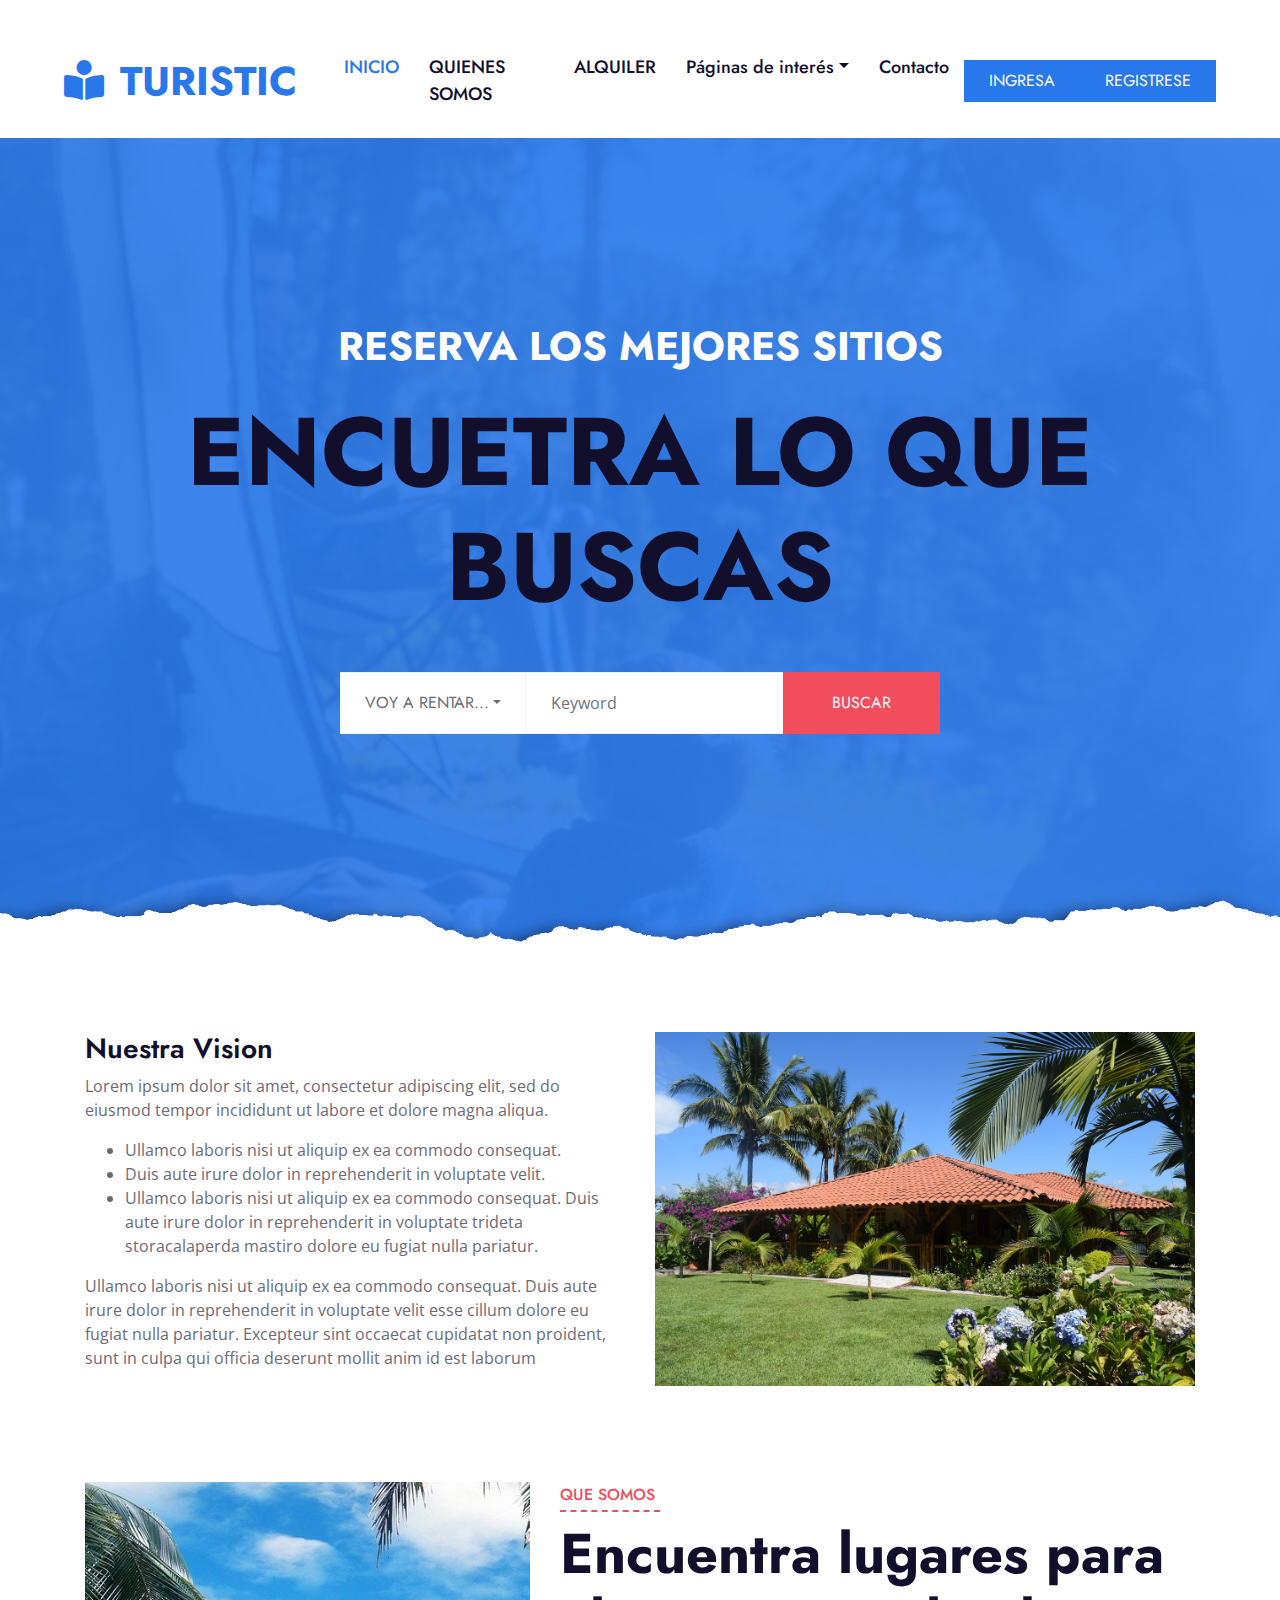
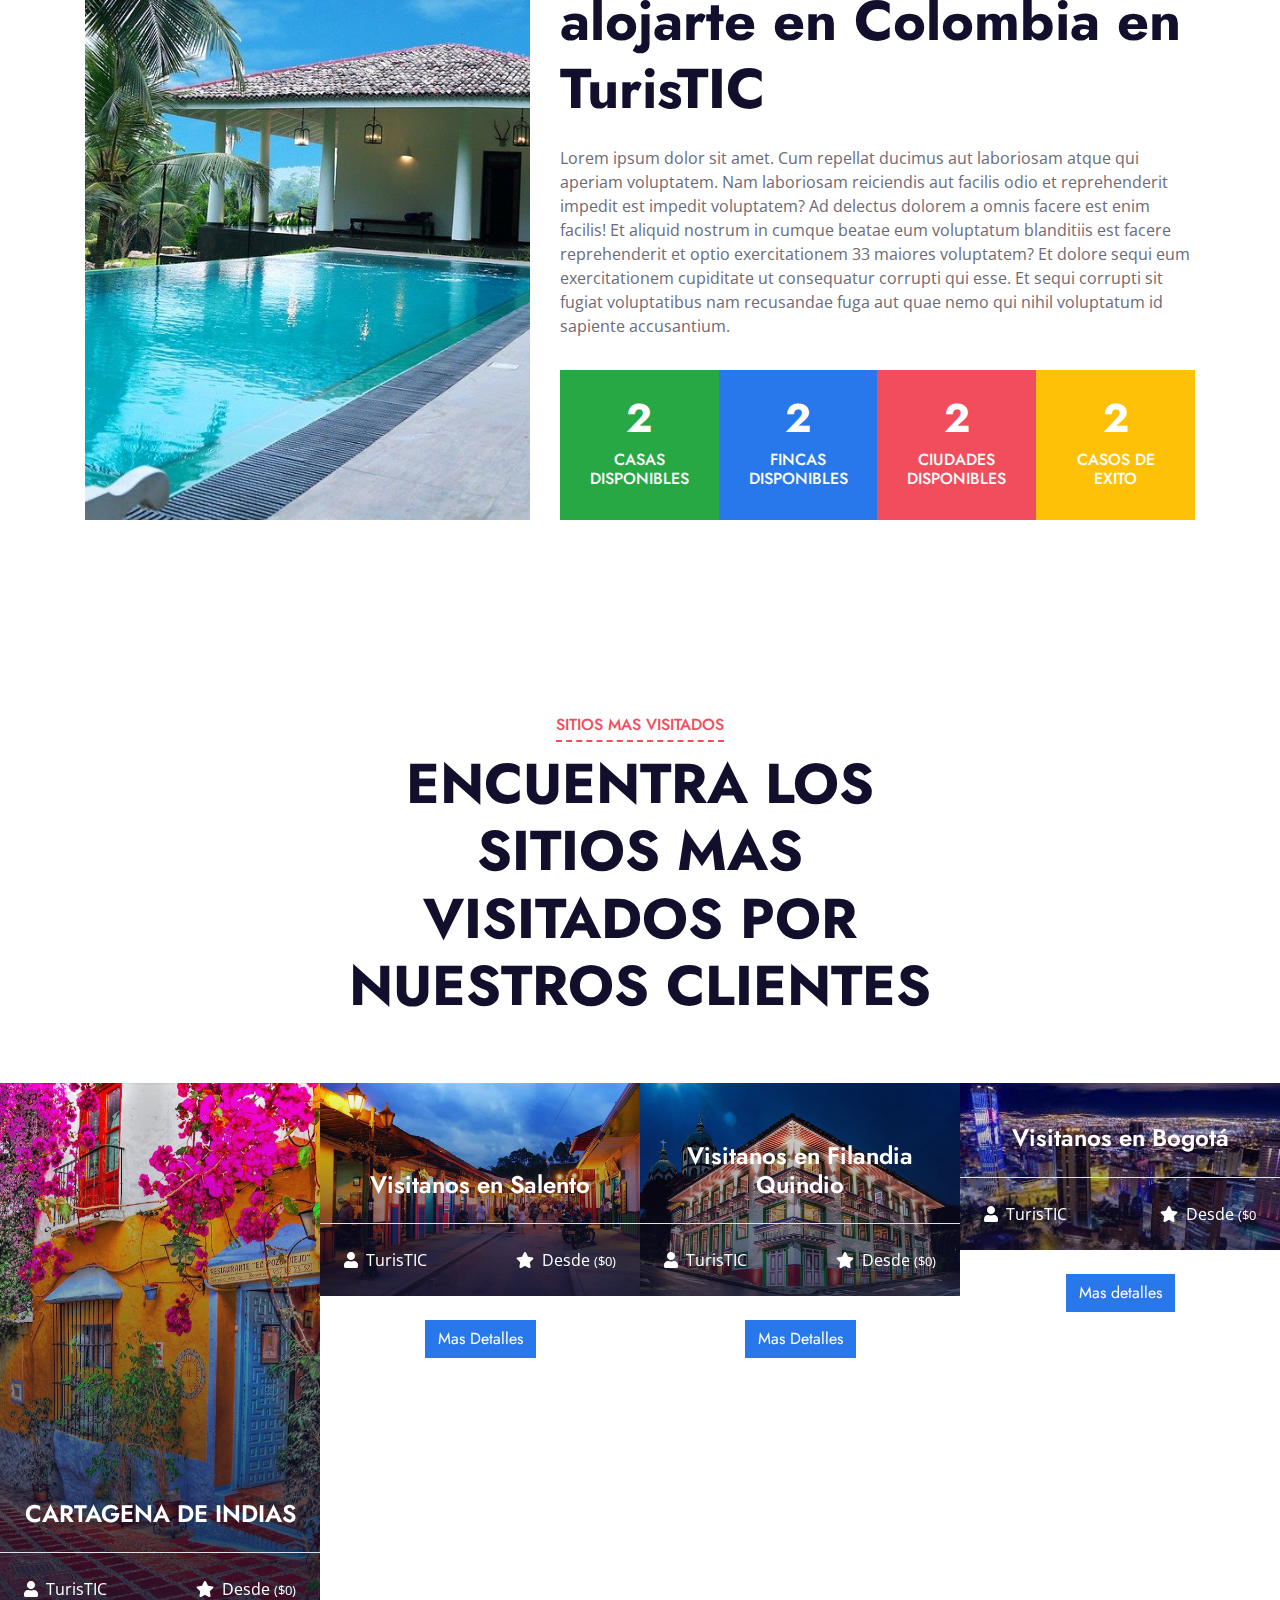
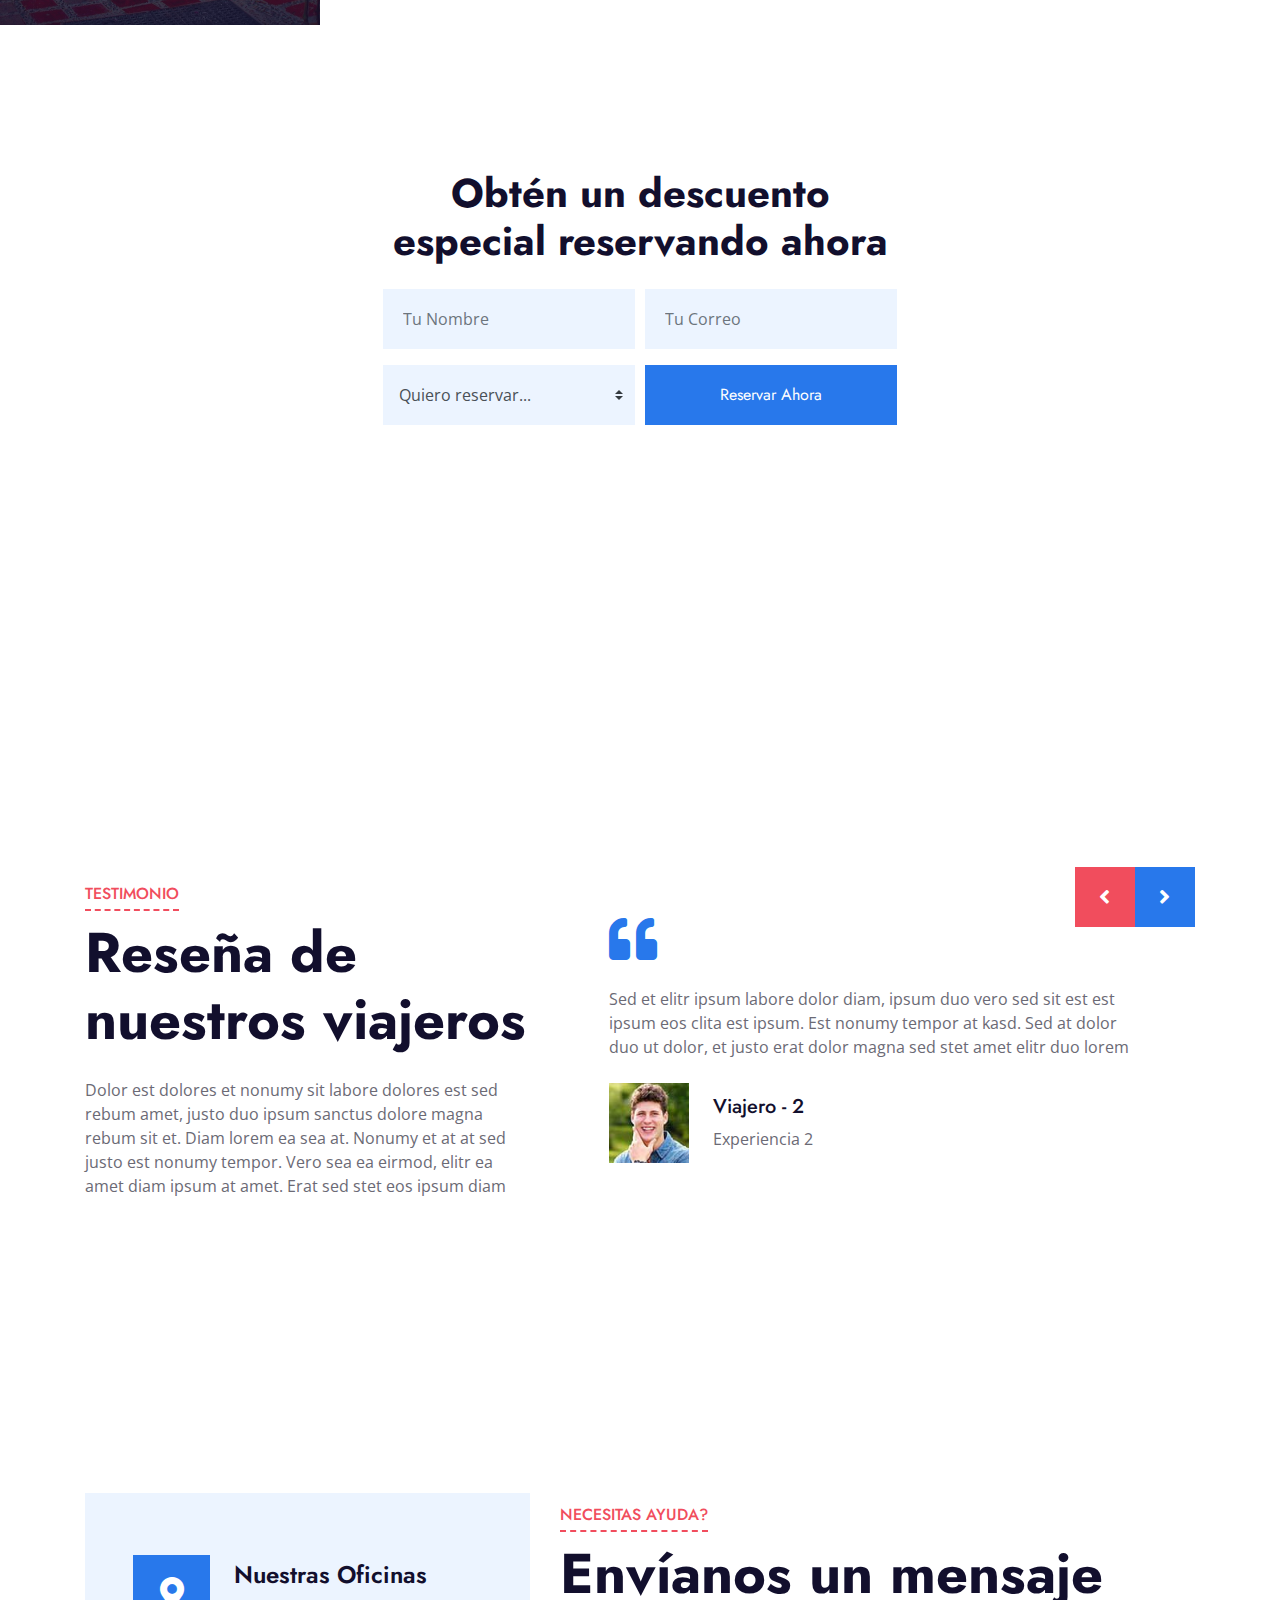
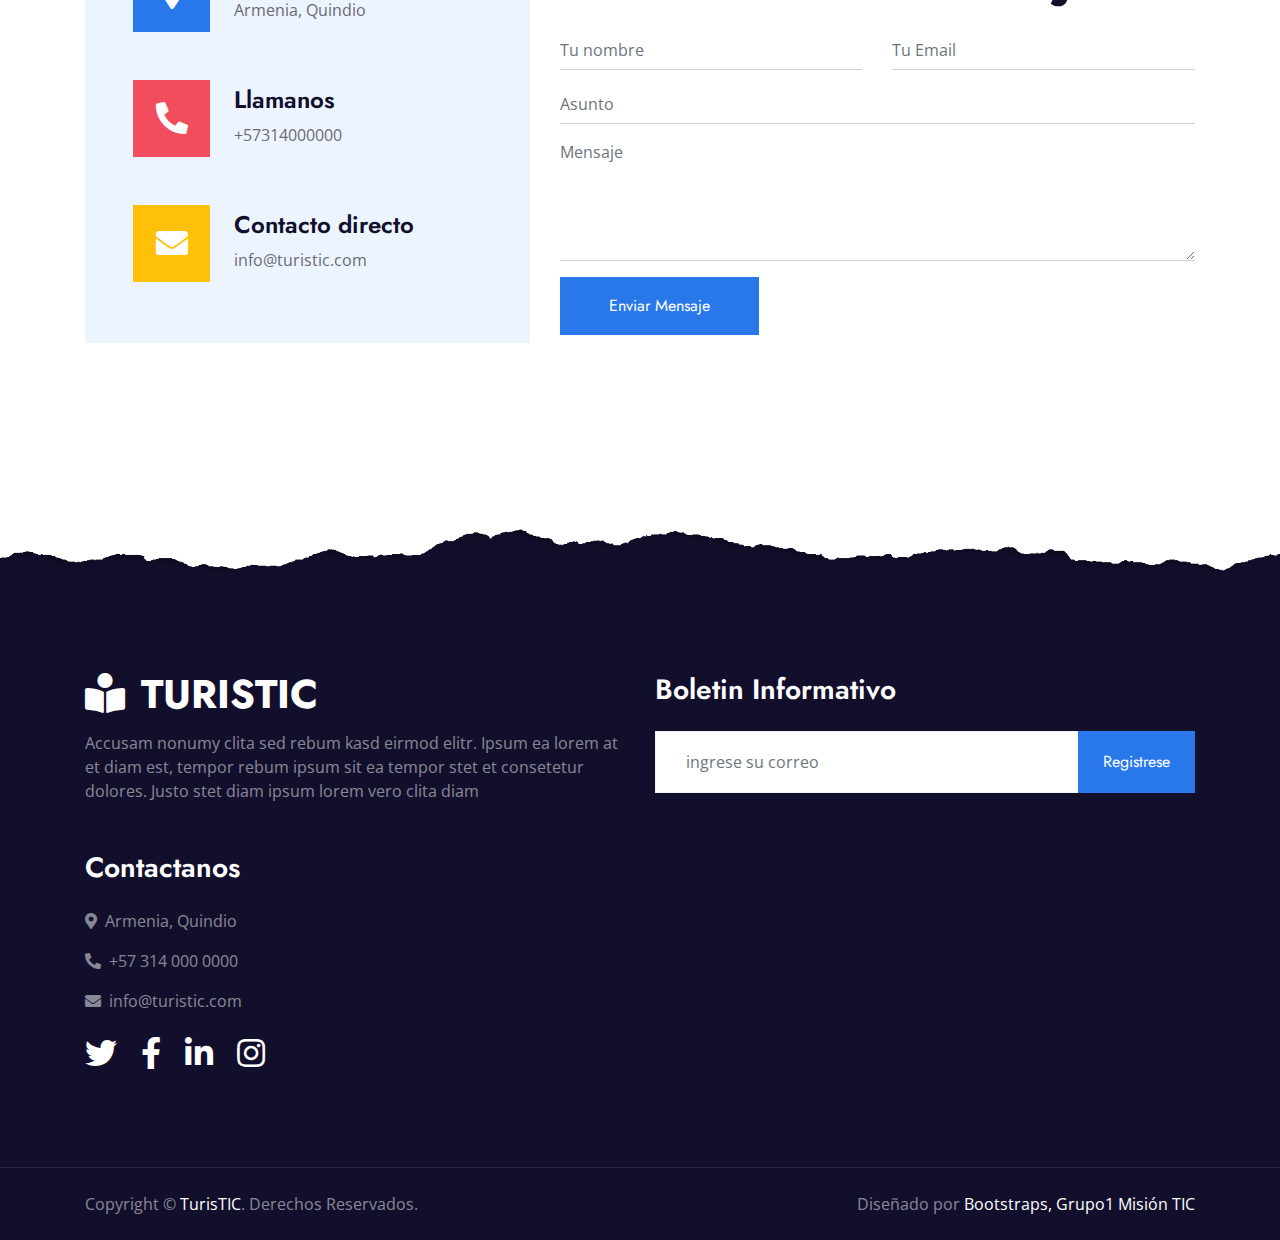
==== commit e5b59bd1: "Corregido en parte" ====
--- a/index.html
+++ b/index.html
@@ -60,8 +60,8 @@
             <div class="collapse navbar-collapse justify-content-between px-lg-3" id="navbarCollapse">
                 <div class="navbar-nav mx-auto py-0">
                     <a href="index.html" class="nav-item nav-link active">INICIO</a>
-                    <a href="#" class="nav-item nav-link">NUESTRA HISTORIA</a>
-                    <a href="fincas.html" class="nav-item nav-link">ALQUILER</a>
+                    <li><a class="nav-link scrollto" href="#about">QUIENES SOMOS</a></li>
+                    <a href="index2.html" class="nav-item nav-link">ALQUILER</a>
                     <div class="nav-item dropdown">
                         <a href="#" class="nav-link dropdown-toggle" data-toggle="dropdown">Páginas de interés</a>
                         <div class="dropdown-menu m-0">
@@ -105,6 +105,45 @@
         </div>
     </div>
     <!-- Header End -->
+  <!-- ======= About Section ======= -->
+  <section id="about" class="about">
+    <div class="container" data-aos="fade-up">
+    <div class="row">
+        <div class="col-lg-6 order-1 order-lg-2" data-aos="zoom-in" data-aos-delay="100">
+            <div class="position-relative h-100">
+                <img class="position-absolute w-100 h-100" src="img/about-db.jpg" style="object-fit: cover;">
+            </div>
+        </div>
+        <div class="col-lg-6 pt-4 pt-lg-0 order-2 order-lg-1 content">
+        <h3>Nuestra Vision </h3>
+        <p class="fst-italic">
+            Lorem ipsum dolor sit amet, consectetur adipiscing elit, sed do eiusmod tempor incididunt ut labore et dolore
+            magna aliqua.
+        </p>
+        <ul>
+            <li><i class="bi bi-check-circle"></i> Ullamco laboris nisi ut aliquip ex ea commodo consequat.</li>
+            <li><i class="bi bi-check-circle"></i> Duis aute irure dolor in reprehenderit in voluptate velit.</li>
+            <li><i class="bi bi-check-circle"></i> Ullamco laboris nisi ut aliquip ex ea commodo consequat. Duis aute irure dolor in reprehenderit in voluptate trideta storacalaperda mastiro dolore eu fugiat nulla pariatur.</li>
+        </ul>
+        <p>
+            Ullamco laboris nisi ut aliquip ex ea commodo consequat. Duis aute irure dolor in reprehenderit in voluptate
+            velit esse cillum dolore eu fugiat nulla pariatur. Excepteur sint occaecat cupidatat non proident, sunt in
+            culpa qui officia deserunt mollit anim id est laborum
+        </p>
+        </div>
+    </div>
+</div>
+</section><!-- End About Section -->
+
+<!-- About End -->
+<!-- About2 End -->
+
+
+
+
+
+
+
 
 
     <!-- About Start -->
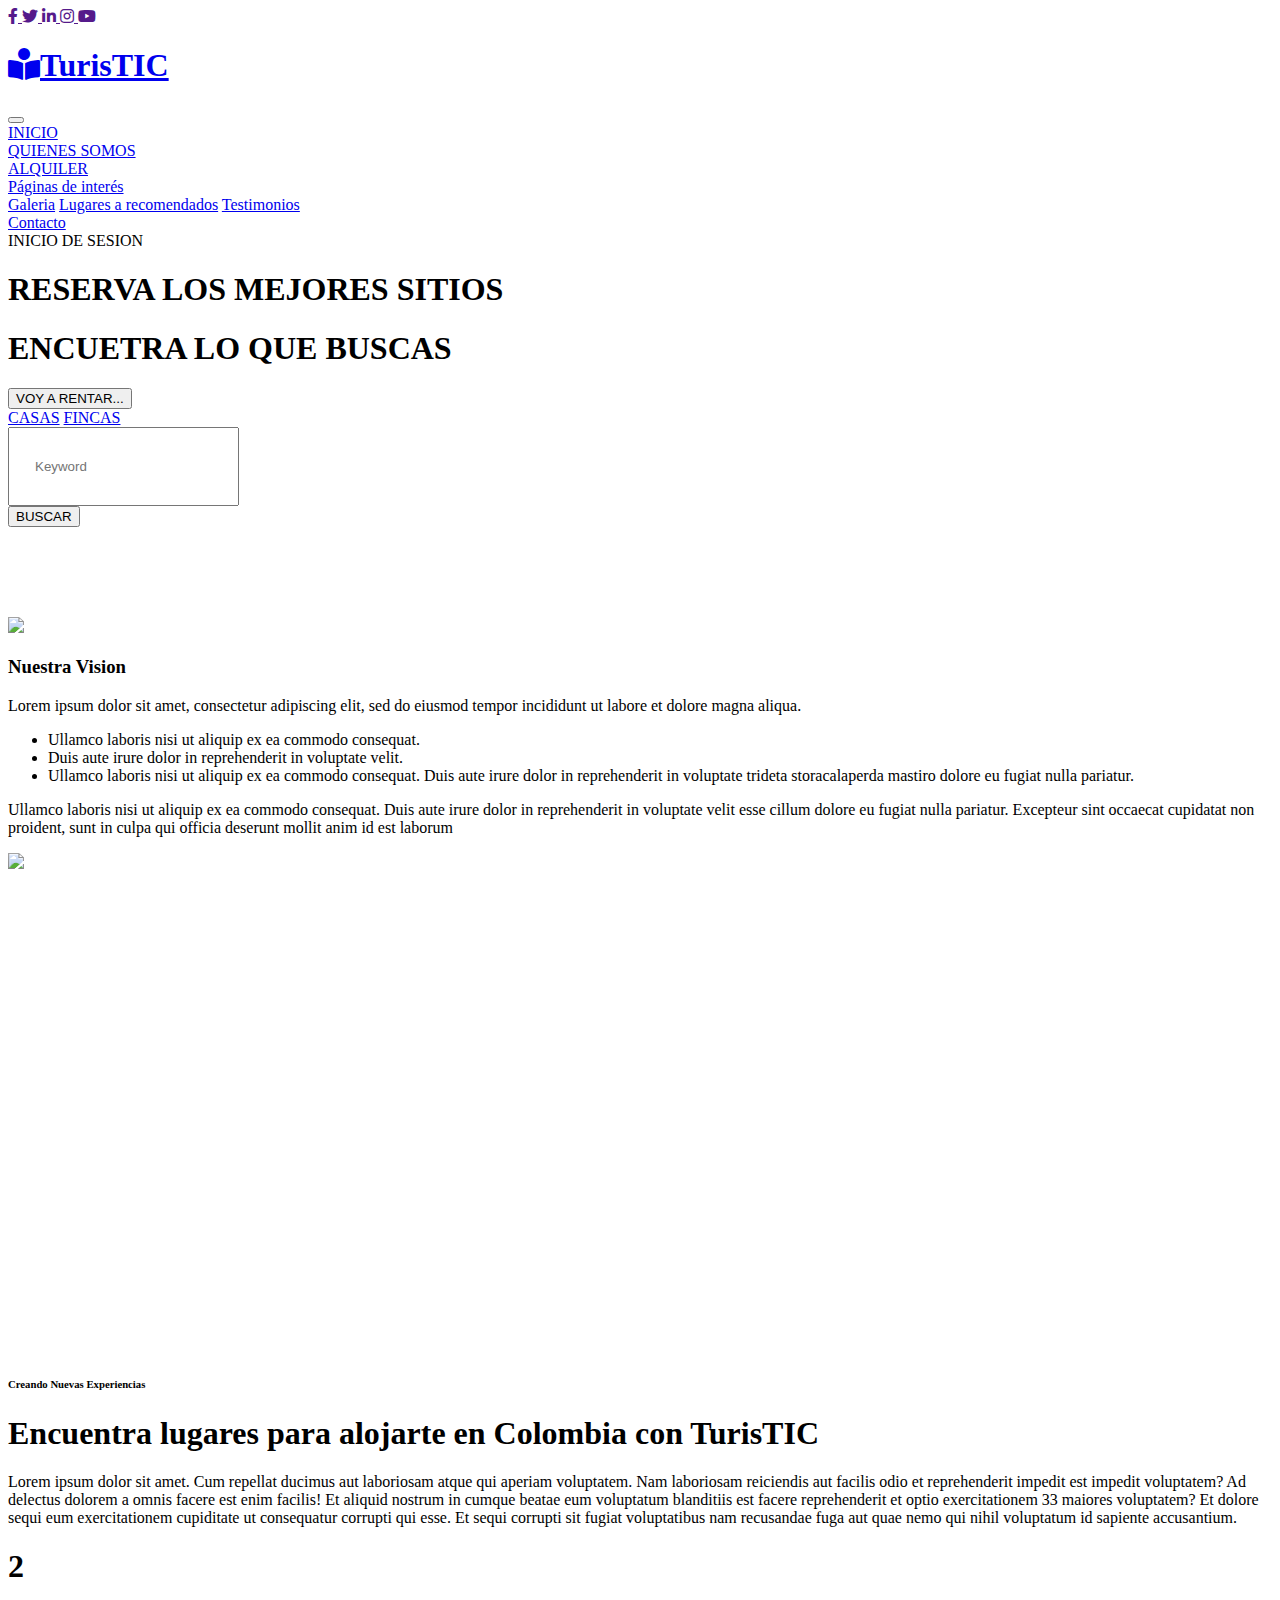
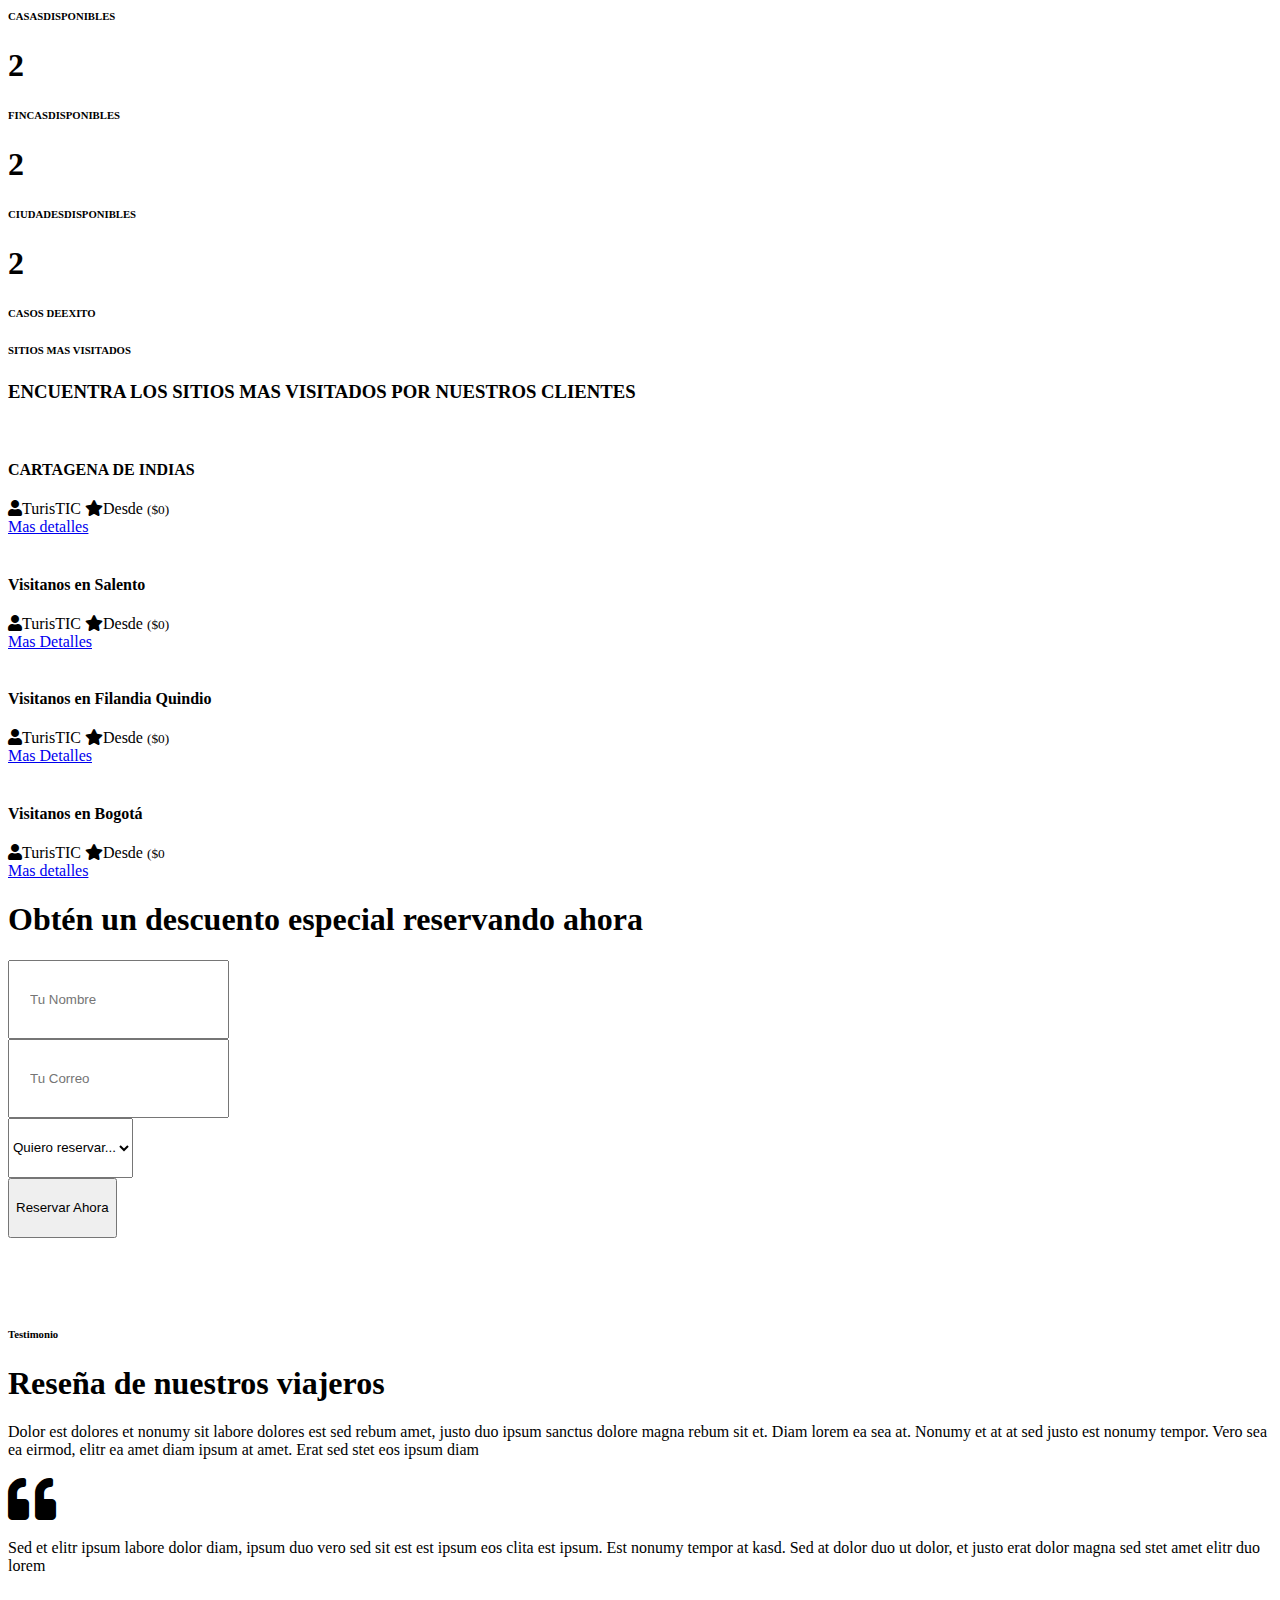
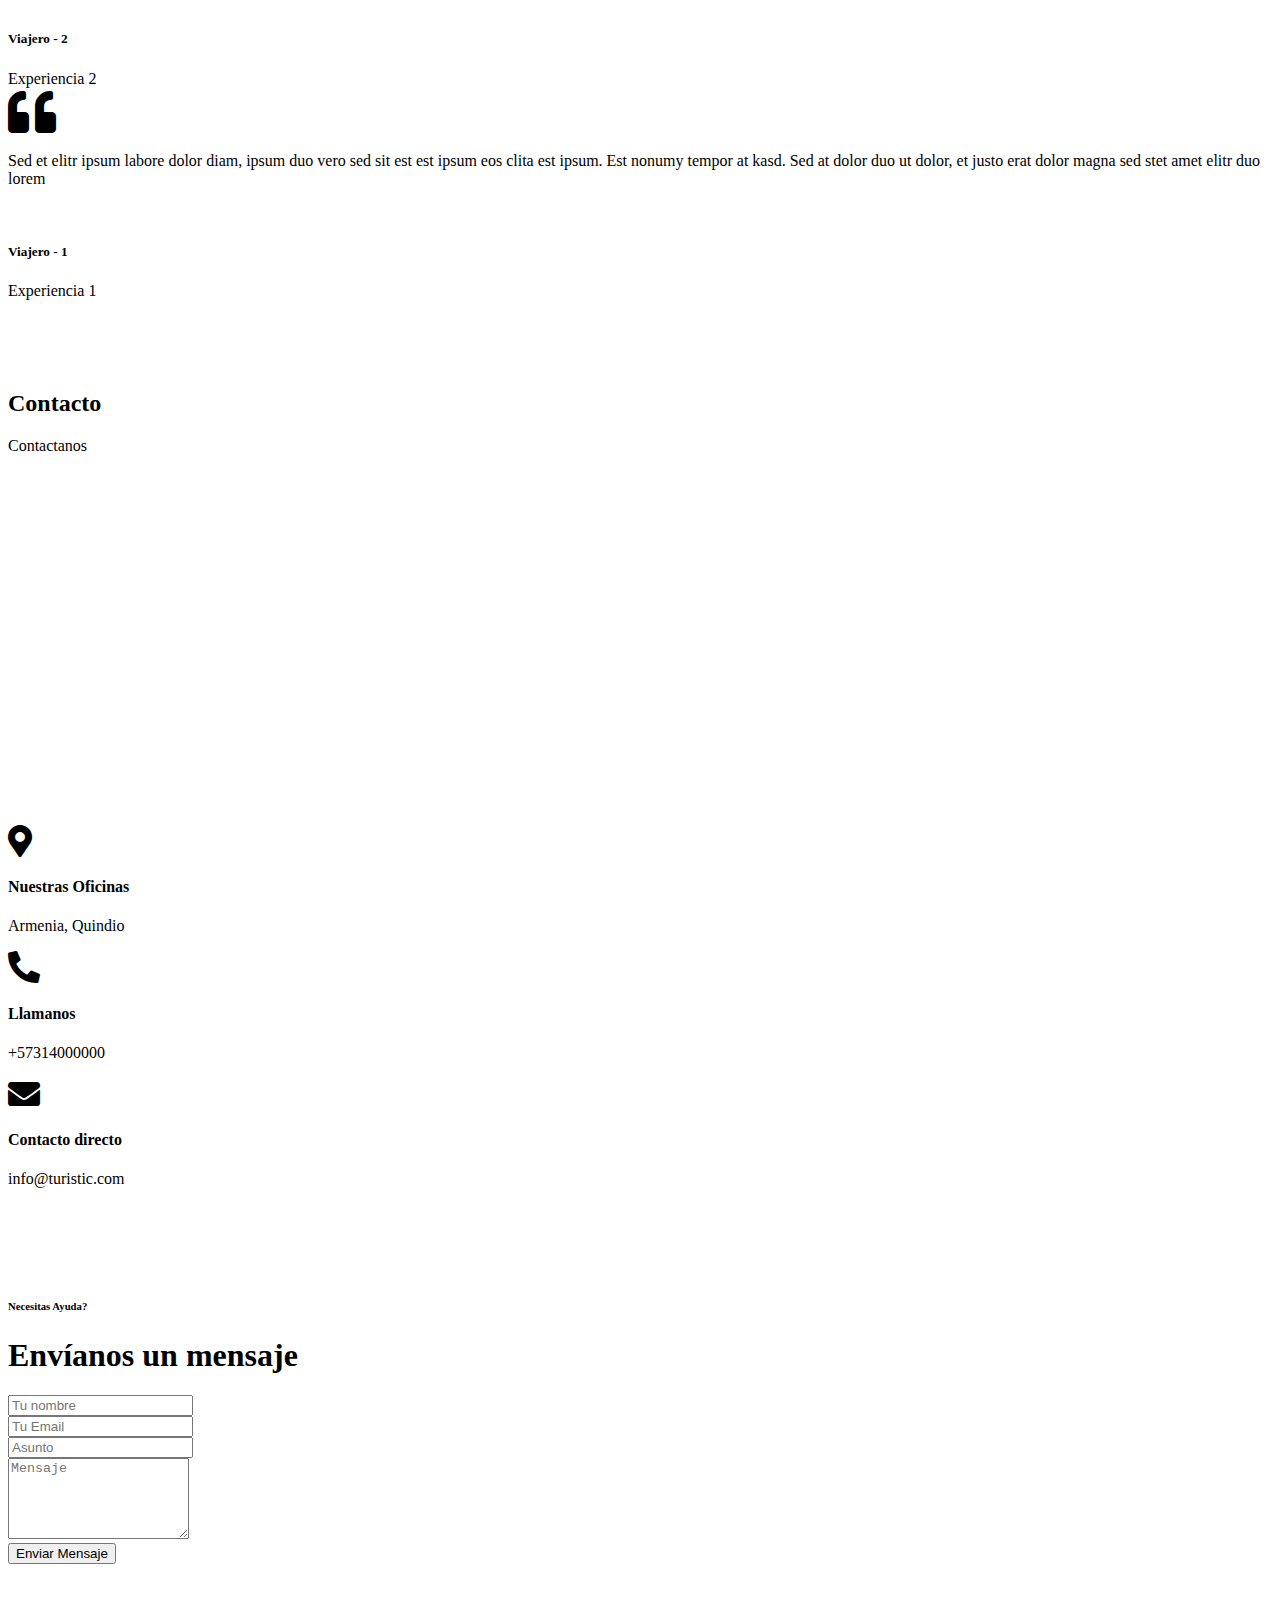
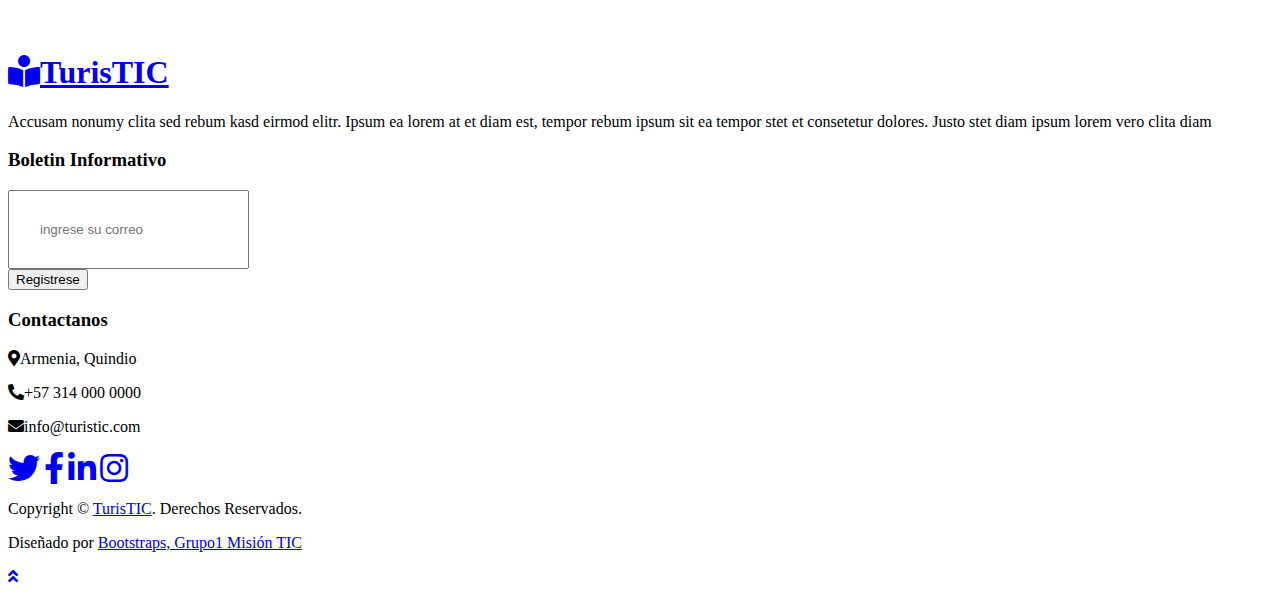
==== commit ba6f9eb5: "De vuelta a mysql" ====
--- a/index.html
+++ b/index.html
@@ -1,496 +1,530 @@
-<!DOCTYPE html>
-<html lang="en">
-
-<head>
-    <meta charset="utf-8">
-    <title>BIENVENIDOS A TurisTIC</title>
-    <meta content="width=device-width, initial-scale=1.0" name="viewport">
-
-    <!-- Favicon -->
-    <link href="img/favicon.ico" rel="icon">
-
-    <!-- Google Web Fonts -->
-    <link rel="preconnect" href="https://fonts.gstatic.com">
-    <link href="https://fonts.googleapis.com/css2?family=Jost:wght@500;600;700&family=Open+Sans:wght@400;600&display=swap" rel="stylesheet"> 
-
-    <!-- Font Awesome -->
-    <link href="https://cdnjs.cloudflare.com/ajax/libs/font-awesome/5.10.0/css/all.min.css" rel="stylesheet">
-
-    <!-- Libraries Stylesheet -->
-    <link href="lib/owlcarousel/assets/owl.carousel.min.css" rel="stylesheet">
-
-    <!-- Customized Bootstrap Stylesheet -->
-    <link href="css/style.css" rel="stylesheet">
-</head>
-
-<body>
-            <div class="col-lg-6 text-center text-lg-right">
-                <div class="d-inline-flex align-items-center">
-                    <a class="text-white px-2" href="">
-                        <i class="fab fa-facebook-f"></i>
-                    </a>
-                    <a class="text-white px-2" href="">
-                        <i class="fab fa-twitter"></i>
-                    </a>
-                    <a class="text-white px-2" href="">
-                        <i class="fab fa-linkedin-in"></i>
-                    </a>
-                    <a class="text-white px-2" href="">
-                        <i class="fab fa-instagram"></i>
-                    </a>
-                    <a class="text-white pl-2" href="">
-                        <i class="fab fa-youtube"></i>
-                    </a>
-                </div>
-            </div>
-        </div>
-    </div>
-    <!-- Topbar End -->
-
-
-    <!-- Navbar Start -->
-    <div class="container-fluid p-0">
-        <nav class="navbar navbar-expand-lg bg-white navbar-light py-3 py-lg-0 px-lg-5">
-            <a href="index.html" class="navbar-brand ml-lg-3">
-                <h1 class="m-0 text-uppercase text-primary"><i class="fa fa-book-reader mr-3"></i>TurisTIC</h1>
-            </a>
-            <button type="button" class="navbar-toggler" data-toggle="collapse" data-target="#navbarCollapse">
-                <span class="navbar-toggler-icon"></span>
-            </button>
-            <div class="collapse navbar-collapse justify-content-between px-lg-3" id="navbarCollapse">
-                <div class="navbar-nav mx-auto py-0">
-                    <a href="index.html" class="nav-item nav-link active">INICIO</a>
-                    <li><a class="nav-link scrollto" href="#about">QUIENES SOMOS</a></li>
-                    <a href="index2.html" class="nav-item nav-link">ALQUILER</a>
-                    <div class="nav-item dropdown">
-                        <a href="#" class="nav-link dropdown-toggle" data-toggle="dropdown">Páginas de interés</a>
-                        <div class="dropdown-menu m-0">
-                            <a href="#" class="dropdown-item"></a>
-                            <a href="#" class="dropdown-item">Galeria</a>
-                            <a href="#" class="dropdown-item">Lugares a recomendados</a>
-                            <a href="#" class="dropdown-item">Testimonios</a>
-                        </div>
-                    </div>
-                    <a href="contacto.html" class="nav-item nav-link">Contacto</a>
-                </div>
-                <a href="" class="btn btn-primary py-2 px-4 d-none d-lg-block">INGRESA</a>
-				 <a href="" class="btn btn-primary py-2 px-4 d-none d-lg-block">REGISTRESE</a>
-            </div>
-        </nav>
-    </div>
-    <!-- Navbar End -->
-
-
-    <!-- Header Start -->
-    <div class="jumbotron jumbotron-fluid position-relative overlay-bottom" style="margin-bottom: 90px;">
-        <div class="container text-center my-5 py-5">
-            <h1 class="text-white mt-4 mb-4">RESERVA LOS MEJORES SITIOS</h1>
-            <h1 class="text-green display-1 mb-5">ENCUETRA LO QUE BUSCAS</h1>
-            <div class="mx-auto mb-5" style="width: 100%; max-width: 600px;">
-                <div class="input-group">
-                    <div class="input-group-prepend">
-                        <button class="btn btn-outline-light bg-white text-body px-4 dropdown-toggle" type="button" data-toggle="dropdown"
-                            aria-haspopup="true" aria-expanded="false">VOY A RENTAR...</button>
-                        <div class="dropdown-menu">
-                            <a class="dropdown-item" href="#">CASAS</a>
-                            <a class="dropdown-item" href="#">FINCAS</a>
-                        </div>
-                    </div>
-                    <input type="text" class="form-control border-light" style="padding: 30px 25px;" placeholder="Keyword">
-                    <div class="input-group-append">
-                        <button class="btn btn-secondary px-4 px-lg-5">BUSCAR</button>
-                    </div>
-                </div>
-            </div>
-        </div>
-    </div>
-    <!-- Header End -->
-  <!-- ======= About Section ======= -->
-  <section id="about" class="about">
-    <div class="container" data-aos="fade-up">
-    <div class="row">
-        <div class="col-lg-6 order-1 order-lg-2" data-aos="zoom-in" data-aos-delay="100">
-            <div class="position-relative h-100">
-                <img class="position-absolute w-100 h-100" src="img/about-db.jpg" style="object-fit: cover;">
-            </div>
-        </div>
-        <div class="col-lg-6 pt-4 pt-lg-0 order-2 order-lg-1 content">
-        <h3>Nuestra Vision </h3>
-        <p class="fst-italic">
-            Lorem ipsum dolor sit amet, consectetur adipiscing elit, sed do eiusmod tempor incididunt ut labore et dolore
-            magna aliqua.
-        </p>
-        <ul>
-            <li><i class="bi bi-check-circle"></i> Ullamco laboris nisi ut aliquip ex ea commodo consequat.</li>
-            <li><i class="bi bi-check-circle"></i> Duis aute irure dolor in reprehenderit in voluptate velit.</li>
-            <li><i class="bi bi-check-circle"></i> Ullamco laboris nisi ut aliquip ex ea commodo consequat. Duis aute irure dolor in reprehenderit in voluptate trideta storacalaperda mastiro dolore eu fugiat nulla pariatur.</li>
-        </ul>
-        <p>
-            Ullamco laboris nisi ut aliquip ex ea commodo consequat. Duis aute irure dolor in reprehenderit in voluptate
-            velit esse cillum dolore eu fugiat nulla pariatur. Excepteur sint occaecat cupidatat non proident, sunt in
-            culpa qui officia deserunt mollit anim id est laborum
-        </p>
-        </div>
-    </div>
-</div>
-</section><!-- End About Section -->
-
-<!-- About End -->
-<!-- About2 End -->
-
-
-
-
-
-
-
-
-
-    <!-- About Start -->
-    <div class="container-fluid py-5">
-        <div class="container py-5">
-            <div class="row">
-                <div class="col-lg-5 mb-5 mb-lg-0" style="min-height: 500px;">
-                    <div class="position-relative h-100">
-                        <img class="position-absolute w-100 h-100" src="img/about.jpg" style="object-fit: cover;">
-                    </div>
-                </div>
-                <div class="col-lg-7">
-                    <div class="section-title position-relative mb-4">
-                        <h6 class="d-inline-block position-relative text-secondary text-uppercase pb-2">QUE SOMOS&nbsp;</h6>
-                        <h1 class="display-4">Encuentra lugares para alojarte en Colombia en TurisTIC</h1>
-                    </div>
-                    <p>Lorem ipsum dolor sit amet. Cum repellat ducimus aut laboriosam atque qui aperiam voluptatem. Nam laboriosam reiciendis aut facilis odio et reprehenderit impedit est impedit voluptatem? Ad delectus dolorem a omnis facere est enim facilis! Et aliquid nostrum in cumque beatae eum voluptatum blanditiis est facere reprehenderit et optio exercitationem 33 maiores voluptatem? Et dolore sequi eum exercitationem cupiditate ut consequatur corrupti qui esse. Et sequi corrupti sit fugiat voluptatibus nam recusandae fuga aut quae nemo qui nihil voluptatum id sapiente accusantium.</p>
-                    <div class="row pt-3 mx-0">
-                        <div class="col-3 px-0">
-                            <div class="bg-success text-center p-4">
-                                <h1 class="text-white" data-toggle="counter-up">2</h1>
-                                <h6 class="text-uppercase text-white">CASAS<span class="d-block">DISPONIBLES</span></h6>
-                            </div>
-                        </div>
-                        <div class="col-3 px-0">
-                            <div class="bg-primary text-center p-4">
-                                <h1 class="text-white" data-toggle="counter-up">2</h1>
-                                <h6 class="text-uppercase text-white">FINCAS<span class="d-block">DISPONIBLES</span></h6>
-                            </div>
-                        </div>
-                        <div class="col-3 px-0">
-                            <div class="bg-secondary text-center p-4">
-                                <h1 class="text-white" data-toggle="counter-up">2</h1>
-                                <h6 class="text-uppercase text-white">CIUDADES<span class="d-block">DISPONIBLES</span></h6>
-                            </div>
-                        </div>
-                        <div class="col-3 px-0">
-                            <div class="bg-warning text-center p-4">
-                                <h1 class="text-white" data-toggle="counter-up">2</h1>
-                                <h6 class="text-uppercase text-white">CASOS DE<span class="d-block">EXITO</span></h6>
-                            </div>
-                        </div>
-                    </div>
-                </div>
-            </div>
-        </div>
-    </div>
-    <!-- About End -->
-
-
-    
-    <!-- Feature Start -->
-
-
-    <!-- SITIOS FRECUENTE -->
-    <div class="container-fluid px-0 py-5">
-        <div class="row mx-0 justify-content-center pt-5">
-            <div class="col-lg-6">
-                <div class="section-title text-center position-relative mb-4">
-                    <h6 class="d-inline-block position-relative text-secondary text-uppercase pb-2">SITIOS MAS VISITADOS</h6>
-                    <h1 class="display-4">ENCUENTRA LOS SITIOS MAS VISITADOS POR NUESTROS CLIENTES</h1>
-                </div>
-            </div>
-        </div>
-        <div class="owl-carousel courses-carousel">
-            <div class="courses-item position-relative">
-                <img class="img-fluid" src="img/lugar-1.jpg" alt="">
-                <div class="courses-text">
-                    <h4 class="text-center text-white px-3">CARTAGENA DE INDIAS</h4>
-                    <div class="border-top w-100 mt-3">
-                        <div class="d-flex justify-content-between p-4">
-                            <span class="text-white"><i class="fa fa-user mr-2"></i>TurisTIC</span>
-                            <span class="text-white"><i class="fa fa-star mr-2"></i>Desde <small>($0)</small></span>
-                        </div>
-                    </div>
-                    <div class="w-100 bg-white text-center p-4" >
-                        <a class="btn btn-primary" href="#">Mas detalles</a>
-                    </div>
-                </div>
-            </div>
-        
-            <div class="courses-item position-relative">
-                <img class="img-fluid" src="img/lugar-2.jpg" alt="">
-                <div class="courses-text">
-                    <h4 class="text-center text-white px-3">Visitanos en Salento</h4>
-                    <div class="border-top w-100 mt-3">
-                        <div class="d-flex justify-content-between p-4">
-                            <span class="text-white"><i class="fa fa-user mr-2"></i>TurisTIC</span>
-                            <span class="text-white"><i class="fa fa-star mr-2"></i>Desde <small>($0)</small></span>
-                        </div>
-                    </div>
-                    <div class="w-100 bg-white text-center p-4" >
-                        <a class="btn btn-primary" href="#">Mas Detalles</a>
-                    </div>
-                </div>
-            </div>
-            <div class="courses-item position-relative">
-                <img class="img-fluid" src="img/lugar-3.jpg" alt="">
-                <div class="courses-text">
-                    <h4 class="text-center text-white px-3">Visitanos en Filandia Quindio</h4>
-                    <div class="border-top w-100 mt-3">
-                        <div class="d-flex justify-content-between p-4">
-                            <span class="text-white"><i class="fa fa-user mr-2"></i>TurisTIC</span>
-                            <span class="text-white"><i class="fa fa-star mr-2"></i>Desde <small>($0)</small></span>
-                        </div>
-                    </div>
-                    <div class="w-100 bg-white text-center p-4" >
-                        <a class="btn btn-primary" href="#">Mas Detalles</a>
-                    </div>
-                </div>
-            </div>
-            <div class="courses-item position-relative">
-                <img class="img-fluid" src="img/lugar-4.jpg" alt="">
-                <div class="courses-text">
-                    <h4 class="text-center text-white px-3">Visitanos en Bogotá</h4>
-                    <div class="border-top w-100 mt-3">
-                        <div class="d-flex justify-content-between p-4">
-                            <span class="text-white"><i class="fa fa-user mr-2"></i>TurisTIC</span>
-                            <span class="text-white"><i class="fa fa-star mr-2"></i>Desde <small>($0</small></span>
-                        </div>
-                    </div>
-                    <div class="w-100 bg-white text-center p-4" >
-                        <a class="btn btn-primary" href="#">Mas detalles</a>
-                    </div>
-                </div>
-            </div>
-        </div>
-        <div class="row justify-content-center bg-image mx-0 mb-5">
-            <div class="col-lg-6 py-5">
-                <div class="bg-white p-5 my-5">
-                    <h1 class="text-center mb-4">Obtén un descuento especial reservando ahora</h1>
-                    <form>
-                        <div class="form-row">
-                            <div class="col-sm-6">
-                                <div class="form-group">
-                                    <input type="text" class="form-control bg-light border-0" placeholder="Tu Nombre" style="padding: 30px 20px;">
-                                </div>
-                            </div>
-                            <div class="col-sm-6">
-                                <div class="form-group">
-                                    <input type="email" class="form-control bg-light border-0" placeholder="Tu Correo" style="padding: 30px 20px;">
-                                </div>
-                            </div>
-                        </div>
-                        <div class="form-row">
-                            <div class="col-sm-6">
-                                <div class="form-group">
-                                    <select class="custom-select bg-light border-0 px-3" style="height: 60px;">
-                                        <option selected>Quiero reservar...</option>
-                                        <option value="1">Casas</option>
-                                        <option value="2">Fincas</option>
-                                    </select>
-                                </div>
-                            </div>
-                            <div class="col-sm-6">
-                                <button class="btn btn-primary btn-block" type="submit" style="height: 60px;">Reservar Ahora</button>
-                            </div>
-                        </div>
-                    </form>
-                </div>
-            </div>
-        </div>
-    </div>
-    <!-- Courses End -->
-
-    <!-- Testimonial Start -->
-    <div class="container-fluid bg-image py-5" style="margin: 90px 0;">
-        <div class="container py-5">
-            <div class="row align-items-center">
-                <div class="col-lg-5 mb-5 mb-lg-0">
-                    <div class="section-title position-relative mb-4">
-                        <h6 class="d-inline-block position-relative text-secondary text-uppercase pb-2">Testimonio</h6>
-                        <h1 class="display-4">Reseña de nuestros viajeros</h1>
-                    </div>
-                    <p class="m-0">Dolor est dolores et nonumy sit labore dolores est sed rebum amet, justo duo ipsum sanctus dolore magna rebum sit et. Diam lorem ea sea at. Nonumy et at at sed justo est nonumy tempor. Vero sea ea eirmod, elitr ea amet diam ipsum at amet. Erat sed stet eos ipsum diam</p>
-                </div>
-                <div class="col-lg-7">
-                    <div class="owl-carousel testimonial-carousel">
-                        <div class="bg-white p-5">
-                            <i class="fa fa-3x fa-quote-left text-primary mb-4"></i>
-                            <p>Sed et elitr ipsum labore dolor diam, ipsum duo vero sed sit est est ipsum eos clita est ipsum. Est nonumy tempor at kasd. Sed at dolor duo ut dolor, et justo erat dolor magna sed stet amet elitr duo lorem</p>
-                            <div class="d-flex flex-shrink-0 align-items-center mt-4">
-                                <img class="img-fluid mr-4" src="img/testimonial-2.jpg" alt="">
-                                <div>
-                                    <h5>Viajero - 2</h5>
-                                    <span>Experiencia 2</span>
-                                </div>
-                            </div>
-                        </div>
-                        <div class="bg-white p-5">
-                            <i class="fa fa-3x fa-quote-left text-primary mb-4"></i>
-                            <p>Sed et elitr ipsum labore dolor diam, ipsum duo vero sed sit est est ipsum eos clita est ipsum. Est nonumy tempor at kasd. Sed at dolor duo ut dolor, et justo erat dolor magna sed stet amet elitr duo lorem</p>
-                            <div class="d-flex flex-shrink-0 align-items-center mt-4">
-                                <img class="img-fluid mr-4" src="img/testimonial-1.jpg" alt="">
-                                <div>
-                                    <h5>Viajero - 1</h5>
-                                    <span>Experiencia 1</span>
-                                </div>
-                            </div>
-                        </div>
-                    </div>
-                </div>
-            </div>
-        </div>
-    </div>
-    <!-- Testimonial Start -->
-
-
-    <!-- Contact Start -->
-    <div class="container-fluid py-5">
-        <div class="container py-5">
-            <div class="row align-items-center">
-                <div class="col-lg-5 mb-5 mb-lg-0">
-                    <div class="bg-light d-flex flex-column justify-content-center px-5" style="height: 450px;">
-                        <div class="d-flex align-items-center mb-5">
-                            <div class="btn-icon bg-primary mr-4">
-                                <i class="fa fa-2x fa-map-marker-alt text-white"></i>
-                            </div>
-                            <div class="mt-n1">
-                                <h4>Nuestras Oficinas</h4>
-                                <p class="m-0">Armenia, Quindio</p>
-                            </div>
-                        </div>
-                        <div class="d-flex align-items-center mb-5">
-                            <div class="btn-icon bg-secondary mr-4">
-                                <i class="fa fa-2x fa-phone-alt text-white"></i>
-                            </div>
-                            <div class="mt-n1">
-                                <h4>Llamanos</h4>
-                                <p class="m-0">+57314000000</p>
-                            </div>
-                        </div>
-                        <div class="d-flex align-items-center">
-                            <div class="btn-icon bg-warning mr-4">
-                                <i class="fa fa-2x fa-envelope text-white"></i>
-                            </div>
-                            <div class="mt-n1">
-                                <h4>Contacto directo</h4>
-                                <p class="m-0">info@turistic.com</p>
-                            </div>
-                        </div>
-                    </div>
-                </div>
-                <div class="col-lg-7">
-                    <div class="section-title position-relative mb-4">
-                        <h6 class="d-inline-block position-relative text-secondary text-uppercase pb-2">Necesitas Ayuda?</h6>
-                        <h1 class="display-4">Envíanos un mensaje</h1>
-                    </div>
-                    <div class="contact-form">
-                        <form>
-                            <div class="row">
-                                <div class="col-6 form-group">
-                                    <input type="text" class="form-control border-top-0 border-right-0 border-left-0 p-0" placeholder="Tu nombre" required="required">
-                                </div>
-                                <div class="col-6 form-group">
-                                    <input type="email" class="form-control border-top-0 border-right-0 border-left-0 p-0" placeholder="Tu Email" required="required">
-                                </div>
-                            </div>
-                            <div class="form-group">
-                                <input type="text" class="form-control border-top-0 border-right-0 border-left-0 p-0" placeholder="Asunto" required="required">
-                            </div>
-                            <div class="form-group">
-                                <textarea class="form-control border-top-0 border-right-0 border-left-0 p-0" rows="5" placeholder="Mensaje" required="required"></textarea>
-                            </div>
-                            <div>
-                                <button class="btn btn-primary py-3 px-5" type="submit">Enviar Mensaje</button>
-                            </div>
-                        </form>
-                    </div>
-                </div>
-            </div>
-        </div>
-    </div>
-    <!-- Contact End -->
-
-
-    <!-- Footer Start -->
-    <div class="container-fluid position-relative overlay-top bg-dark text-white-50 py-5" style="margin-top: 90px;">
-        <div class="container mt-5 pt-5">
-            <div class="row">
-                <div class="col-md-6 mb-5">
-                    <a href="index.html" class="navbar-brand">
-                        <h1 class="mt-n2 text-uppercase text-white"><i class="fa fa-book-reader mr-3"></i>TurisTIC</h1>
-                    </a>
-                    <p class="m-0">Accusam nonumy clita sed rebum kasd eirmod elitr. Ipsum ea lorem at et diam est, tempor rebum ipsum sit ea tempor stet et consetetur dolores. Justo stet diam ipsum lorem vero clita diam</p>
-                </div>
-                <div class="col-md-6 mb-5">
-                    <h3 class="text-white mb-4">Boletin Informativo</h3>
-                    <div class="w-100">
-                        <div class="input-group">
-                            <input type="text" class="form-control border-light" style="padding: 30px;" placeholder="ingrese su correo">
-                            <div class="input-group-append">
-                                <button class="btn btn-primary px-4">Registrese</button>
-                            </div>
-                        </div>
-                    </div>
-                </div>
-            </div>
-            <div class="row">
-                <div class="col-md-4 mb-5">
-                    <h3 class="text-white mb-4">Contactanos</h3>
-                    <p><i class="fa fa-map-marker-alt mr-2"></i>Armenia, Quindio</p>
-                    <p><i class="fa fa-phone-alt mr-2"></i>+57 314 000 0000</p>
-                    <p><i class="fa fa-envelope mr-2"></i>info@turistic.com</p>
-                    <div class="d-flex justify-content-start mt-4">
-                        <a class="text-white mr-4" href="#"><i class="fab fa-2x fa-twitter"></i></a>
-                        <a class="text-white mr-4" href="#"><i class="fab fa-2x fa-facebook-f"></i></a>
-                        <a class="text-white mr-4" href="#"><i class="fab fa-2x fa-linkedin-in"></i></a>
-                        <a class="text-white" href="#"><i class="fab fa-2x fa-instagram"></i></a>
-                    </div>
-                </div>
-                    </div>
-                </div>
-            </div>
-        </div>
-    </div>
-    <div class="container-fluid bg-dark text-white-50 border-top py-4" style="border-color: rgba(256, 256, 256, .1) !important;">
-        <div class="container">
-            <div class="row">
-                <div class="col-md-6 text-center text-md-left mb-3 mb-md-0">
-                    <p class="m-0">Copyright &copy; <a class="text-white" href="#">TurisTIC</a>. Derechos Reservados.
-                    </p>
-                </div>
-                <div class="col-md-6 text-center text-md-right">
-                    <p class="m-0">Diseñado por <a class="text-white" href="#">Bootstraps, Grupo1 Misión TIC</a>
-                    </p>
-                </div>
-            </div>
-        </div>
-    </div>
-    <!-- Footer End -->
-
-
-    <!-- Back to Top -->
-    <a href="#" class="btn btn-lg btn-primary rounded-0 btn-lg-square back-to-top"><i class="fa fa-angle-double-up"></i></a>
-
-
-    <!-- JavaScript Libraries -->
-    <script src="https://code.jquery.com/jquery-3.4.1.min.js"></script>
-    <script src="https://stackpath.bootstrapcdn.com/bootstrap/4.4.1/js/bootstrap.bundle.min.js"></script>
-    <script src="lib/easing/easing.min.js"></script>
-    <script src="lib/waypoints/waypoints.min.js"></script>
-    <script src="lib/counterup/counterup.min.js"></script>
-    <script src="lib/owlcarousel/owl.carousel.min.js"></script>
-
-    <!-- Template Javascript -->
-    <script src="js/main.js"></script>
-</body>
-
-</html>+<!DOCTYPE html>
+
+<html  xmlns:th="http://www.thymeleaf.org"lang="en"> 
+
+
+    <head>
+        <meta charset="utf-8">
+        <title>Bienvenidos A TurisTIC</title>
+        <meta content="width=device-width, initial-scale=1.0" name="viewport">
+
+        <link rel="stylesheet" href="bootstrap/css/bootstrap.min.css">
+
+        <!-- Favicon -->
+        <link href="img/favicon.ico" rel="icon">
+
+        <!-- Google Web Fonts -->
+        <link rel="preconnect" href="https://fonts.gstatic.com">
+        <link href="https://fonts.googleapis.com/css2?family=Jost:wght@500;600;700&family=Open+Sans:wght@400;600&display=swap" rel="stylesheet"> 
+
+        <!-- Font Awesome -->
+        <link href="https://cdnjs.cloudflare.com/ajax/libs/font-awesome/5.10.0/css/all.min.css" rel="stylesheet">
+
+        <!-- Libraries Stylesheet -->
+        <link href="lib/owlcarousel/assets/owl.carousel.min.css" rel="stylesheet">
+
+        <!-- Customized Bootstrap Stylesheet -->
+        <link href="css/style.css" rel="stylesheet">
+
+
+
+    </head>
+
+    <body>
+        <div class="col-lg-6 text-center text-lg-right">
+            <div class="d-inline-flex align-items-center">
+                <a class="text-white px-2" href="">
+                    <i class="fab fa-facebook-f"></i>
+                </a>
+                <a class="text-white px-2" href="">
+                    <i class="fab fa-twitter"></i>
+                </a>
+                <a class="text-white px-2" href="">
+                    <i class="fab fa-linkedin-in"></i>
+                </a>
+                <a class="text-white px-2" href="">
+                    <i class="fab fa-instagram"></i>
+                </a>
+                <a class="text-white pl-2" href="">
+                    <i class="fab fa-youtube"></i>
+                </a>
+            </div>
+        </div>
+    </div>
+</div>
+<!-- Topbar End -->
+
+
+<!-- Navbar Start -->
+<div class="container-fluid p-0">
+    <nav class="navbar navbar-expand-lg bg-white navbar-light py-3 py-lg-0 px-lg-5">
+        <a href="index.html" class="navbar-brand ml-lg-3">
+
+            <h1 class="m-0 text-uppercase text-primary"><i class="fa fa-book-reader mr-3"></i>TurisTIC</h1>
+        </a>
+        <button type="button" class="navbar-toggler" data-toggle="collapse" data-target="#navbarCollapse">
+            <span class="navbar-toggler-icon"></span>
+        </button>
+
+        <div class="collapse navbar-collapse justify-content-between px-lg-3" id="navbarCollapse">
+            <div class="navbar-nav mx-auto py-0">
+
+                <li><a class="nav-link scrollto" href="#about2">INICIO</a></li>
+                <li><a class="nav-link scrollto" href="#about">QUIENES SOMOS</a></li>
+                <a href="index.html" class="nav-item nav-link">ALQUILER</a>
+                <div class="nav-item dropdown">
+
+                    <a href="#" class="nav-link dropdown-toggle" data-toggle="dropdown">Páginas de interés</a>
+                    <div class="dropdown-menu m-0">
+                        <a href="#" class="dropdown-item"></a>
+                        <a href="#" class="dropdown-item">Galeria</a>
+                        <a href="#" class="dropdown-item">Lugares a recomendados</a>
+                        <a href="#" class="dropdown-item">Testimonios</a>
+
+                    </div>
+                </div>
+                <a href="#contact" class="nav-item nav-link">Contacto</a>
+            </div>
+
+
+            <a th:href="@{/login}" class="book-a-table-btn scrollto d-none d-lg-flex">INICIO DE SESION</a>
+        </div>
+    </nav>
+</div>
+
+
+<!-- Navbar End -->
+
+
+<!-- Header Start -->
+
+
+
+<div class="jumbotron jumbotron-fluid position-relative overlay-bottom" style="margin-bottom: 90px;">
+    <div class="container text-center my-5 py-5">
+        <h1 class="text-white mt-4 mb-4">RESERVA LOS MEJORES SITIOS</h1>
+        <h1 class="text-green display-1 mb-5">ENCUETRA LO QUE BUSCAS</h1>
+        <div class="mx-auto mb-5" style="width: 100%; max-width: 600px;">
+            <div class="input-group">
+                <div class="input-group-prepend">
+                    <button class="btn btn-outline-light bg-white text-body px-4 dropdown-toggle" type="button" data-toggle="dropdown"
+                            aria-haspopup="true" aria-expanded="false">VOY A RENTAR...</button>
+                    <div class="dropdown-menu">
+                        <a class="dropdown-item" href="#">CASAS</a>
+                        <a class="dropdown-item" href="#">FINCAS</a>
+                    </div>
+                </div>
+                <input type="text" class="form-control border-light" style="padding: 30px 25px;" placeholder="Keyword">
+                <div class="input-group-append">
+                    <button class="btn btn-secondary px-4 px-lg-5">BUSCAR</button>
+                </div>
+            </div>
+        </div>
+    </div>
+</div>
+<!-- Header End -->
+
+
+
+
+
+<!-- ======= About Section ======= -->
+<section id="about" class="about">
+    <div class="container" data-aos="fade-up">
+        <div class="row">
+            <div class="col-lg-6 order-1 order-lg-2" data-aos="zoom-in" data-aos-delay="100">
+                <div class="position-relative h-100">
+                    <img class="position-absolute w-100 h-100" src="img/about-db.jpg" style="object-fit: cover;">
+                </div>
+            </div>
+            <div class="col-lg-6 pt-4 pt-lg-0 order-2 order-lg-1 content">
+                <h3>Nuestra Vision </h3>
+                <p class="fst-italic">
+                    Lorem ipsum dolor sit amet, consectetur adipiscing elit, sed do eiusmod tempor incididunt ut labore et dolore
+                    magna aliqua.
+                </p>
+                <ul>
+                    <li><i class="bi bi-check-circle"></i> Ullamco laboris nisi ut aliquip ex ea commodo consequat.</li>
+                    <li><i class="bi bi-check-circle"></i> Duis aute irure dolor in reprehenderit in voluptate velit.</li>
+                    <li><i class="bi bi-check-circle"></i> Ullamco laboris nisi ut aliquip ex ea commodo consequat. Duis aute irure dolor in reprehenderit in voluptate trideta storacalaperda mastiro dolore eu fugiat nulla pariatur.</li>
+                </ul>
+                <p>
+                    Ullamco laboris nisi ut aliquip ex ea commodo consequat. Duis aute irure dolor in reprehenderit in voluptate
+                    velit esse cillum dolore eu fugiat nulla pariatur. Excepteur sint occaecat cupidatat non proident, sunt in
+                    culpa qui officia deserunt mollit anim id est laborum
+                </p>
+            </div>
+        </div>
+
+    </div>
+</section><!-- End About Section -->
+<!-- About2 Start -->
+<section id="about2" class="about2">
+    <div class="container" data-aos="fade-up">
+        <div class="row">
+            <div class="col-lg-5 mb-5 mb-lg-0" style="min-height: 500px;">
+                <div class="position-relative h-100">
+                    <img class="position-absolute w-100 h-100" src="img/about.jpg" style="object-fit: cover;">
+                </div>
+            </div>
+            <div class="col-lg-7">
+                <div class="section-title position-relative mb-4">
+                    <h6 class="d-inline-block position-relative text-secondary text-uppercase pb-2"> Creando Nuevas Experiencias &nbsp;</h6>
+                    <h1 class="display-4">Encuentra lugares para alojarte en Colombia con TurisTIC</h1>
+                </div>
+                <p>Lorem ipsum dolor sit amet. Cum repellat ducimus aut laboriosam atque qui aperiam voluptatem. Nam laboriosam reiciendis aut facilis odio et reprehenderit impedit est impedit voluptatem? Ad delectus dolorem a omnis facere est enim facilis! Et aliquid nostrum in cumque beatae eum voluptatum blanditiis est facere reprehenderit et optio exercitationem 33 maiores voluptatem? Et dolore sequi eum exercitationem cupiditate ut consequatur corrupti qui esse. Et sequi corrupti sit fugiat voluptatibus nam recusandae fuga aut quae nemo qui nihil voluptatum id sapiente accusantium.</p>
+                <div class="row pt-3 mx-0">
+                    <div class="col-3 px-0">
+                        <div class="bg-success text-center p-4">
+                            <h1 class="text-white" data-toggle="counter-up">2</h1>
+                            <h6 class="text-uppercase text-white">CASAS<span class="d-block">DISPONIBLES</span></h6>
+                        </div>
+                    </div>
+                    <div class="col-3 px-0">
+                        <div class="bg-primary text-center p-4">
+                            <h1 class="text-white" data-toggle="counter-up">2</h1>
+                            <h6 class="text-uppercase text-white">FINCAS<span class="d-block">DISPONIBLES</span></h6>
+
+                        </div>
+                    </div>
+                    <div class="col-3 px-0">
+                        <div class="bg-secondary text-center p-4">
+                            <h1 class="text-white" data-toggle="counter-up">2</h1>
+                            <h6 class="text-uppercase text-white">CIUDADES<span class="d-block">DISPONIBLES</span></h6>
+                        </div>
+                    </div>
+                    <div class="col-3 px-0">
+                        <div class="bg-warning text-center p-4">
+                            <h1 class="text-white" data-toggle="counter-up">2</h1>
+                            <h6 class="text-uppercase text-white">CASOS DE<span class="d-block">EXITO</span></h6>
+                        </div>
+                    </div>
+                </div>
+            </div>
+        </div>
+    </div>
+</div>
+<!-- About2 End -->
+
+
+
+
+
+
+<!-- Feature Start -->
+
+
+<!-- SITIOS FRECUENTE -->
+<div class="container-fluid px-0 py-5">
+    <div class="row mx-0 justify-content-center pt-5">
+        <div class="col-lg-6">
+            <div class="section-title text-center position-relative mb-4">
+                <h6 class="d-inline-block position-relative text-secondary text-uppercase pb-2">SITIOS MAS VISITADOS</h6>
+                <h3 class="display-4">ENCUENTRA LOS SITIOS MAS VISITADOS POR NUESTROS CLIENTES</h3>
+            </div>
+        </div>
+    </div>
+    <div class="owl-carousel courses-carousel">
+        <div class="courses-item position-relative">
+            <img class="img-fluid" src="img/lugar-1.jpg" alt="">
+            <div class="courses-text">
+                <h4 class="text-center text-white px-3">CARTAGENA DE INDIAS</h4>
+                <div class="border-top w-100 mt-3">
+                    <div class="d-flex justify-content-between p-4">
+                        <span class="text-white"><i class="fa fa-user mr-2"></i>TurisTIC</span>
+                        <span class="text-white"><i class="fa fa-star mr-2"></i>Desde <small>($0)</small></span>
+                    </div>
+                </div>
+                <div class="w-100 bg-white text-center p-4" >
+                    <a class="btn btn-primary" href="#">Mas detalles</a>
+                </div>
+            </div>
+        </div>
+
+        <div class="courses-item position-relative">
+            <img class="img-fluid" src="img/lugar-2.jpg" alt="">
+            <div class="courses-text">
+                <h4 class="text-center text-white px-3">Visitanos en Salento</h4>
+                <div class="border-top w-100 mt-3">
+                    <div class="d-flex justify-content-between p-4">
+                        <span class="text-white"><i class="fa fa-user mr-2"></i>TurisTIC</span>
+                        <span class="text-white"><i class="fa fa-star mr-2"></i>Desde <small>($0)</small></span>
+                    </div>
+                </div>
+                <div class="w-100 bg-white text-center p-4" >
+                    <a class="btn btn-primary" href="#">Mas Detalles</a>
+                </div>
+            </div>
+        </div>
+        <div class="courses-item position-relative">
+            <img class="img-fluid" src="img/lugar-3.jpg" alt="">
+            <div class="courses-text">
+                <h4 class="text-center text-white px-3">Visitanos en Filandia Quindio</h4>
+                <div class="border-top w-100 mt-3">
+                    <div class="d-flex justify-content-between p-4">
+                        <span class="text-white"><i class="fa fa-user mr-2"></i>TurisTIC</span>
+                        <span class="text-white"><i class="fa fa-star mr-2"></i>Desde <small>($0)</small></span>
+                    </div>
+                </div>
+                <div class="w-100 bg-white text-center p-4" >
+                    <a class="btn btn-primary" href="#">Mas Detalles</a>
+                </div>
+            </div>
+        </div>
+        <div class="courses-item position-relative">
+            <img class="img-fluid" src="img/lugar-4.jpg" alt="">
+            <div class="courses-text">
+                <h4 class="text-center text-white px-3">Visitanos en Bogotá</h4>
+                <div class="border-top w-100 mt-3">
+                    <div class="d-flex justify-content-between p-4">
+                        <span class="text-white"><i class="fa fa-user mr-2"></i>TurisTIC</span>
+                        <span class="text-white"><i class="fa fa-star mr-2"></i>Desde <small>($0</small></span>
+                    </div>
+                </div>
+                <div class="w-100 bg-white text-center p-4" >
+                    <a class="btn btn-primary" href="#">Mas detalles</a>
+                </div>
+            </div>
+        </div>
+    </div>
+    <div class="row justify-content-center bg-image mx-0 mb-5">
+        <div class="col-lg-6 py-5">
+            <div class="bg-white p-5 my-5">
+                <h1 class="text-center mb-4">Obtén un descuento especial reservando ahora</h1>
+                <form>
+                    <div class="form-row">
+                        <div class="col-sm-6">
+                            <div class="form-group">
+                                <input type="text" class="form-control bg-light border-0" placeholder="Tu Nombre" style="padding: 30px 20px;">
+                            </div>
+                        </div>
+                        <div class="col-sm-6">
+                            <div class="form-group">
+                                <input type="email" class="form-control bg-light border-0" placeholder="Tu Correo" style="padding: 30px 20px;">
+                            </div>
+                        </div>
+                    </div>
+                    <div class="form-row">
+                        <div class="col-sm-6">
+                            <div class="form-group">
+                                <select class="custom-select bg-light border-0 px-3" style="height: 60px;">
+                                    <option selected>Quiero reservar...</option>
+                                    <option value="1">Casas</option>
+                                    <option value="2">Fincas</option>
+                                </select>
+                            </div>
+                        </div>
+                        <div class="col-sm-6">
+                            <button class="btn btn-primary btn-block" type="submit" style="height: 60px;">Reservar Ahora</button>
+                        </div>
+                    </div>
+                </form>
+            </div>
+        </div>
+    </div>
+</div>
+<!-- Courses End -->
+
+<!-- Testimonial Start -->
+<div class="container-fluid bg-image py-5" style="margin: 90px 0;">
+    <div class="container py-5">
+        <div class="row align-items-center">
+            <div class="col-lg-5 mb-5 mb-lg-0">
+                <div class="section-title position-relative mb-4">
+                    <h6 class="d-inline-block position-relative text-secondary text-uppercase pb-2">Testimonio</h6>
+                    <h1 class="display-4">Reseña de nuestros viajeros</h1>
+                </div>
+                <p class="m-0">Dolor est dolores et nonumy sit labore dolores est sed rebum amet, justo duo ipsum sanctus dolore magna rebum sit et. Diam lorem ea sea at. Nonumy et at at sed justo est nonumy tempor. Vero sea ea eirmod, elitr ea amet diam ipsum at amet. Erat sed stet eos ipsum diam</p>
+            </div>
+            <div class="col-lg-7">
+                <div class="owl-carousel testimonial-carousel">
+                    <div class="bg-white p-5">
+                        <i class="fa fa-3x fa-quote-left text-primary mb-4"></i>
+                        <p>Sed et elitr ipsum labore dolor diam, ipsum duo vero sed sit est est ipsum eos clita est ipsum. Est nonumy tempor at kasd. Sed at dolor duo ut dolor, et justo erat dolor magna sed stet amet elitr duo lorem</p>
+                        <div class="d-flex flex-shrink-0 align-items-center mt-4">
+                            <img class="img-fluid mr-4" src="img/testimonial-2.jpg" alt="">
+                            <div>
+                                <h5>Viajero - 2</h5>
+                                <span>Experiencia 2</span>
+                            </div>
+                        </div>
+                    </div>
+                    <div class="bg-white p-5">
+                        <i class="fa fa-3x fa-quote-left text-primary mb-4"></i>
+                        <p>Sed et elitr ipsum labore dolor diam, ipsum duo vero sed sit est est ipsum eos clita est ipsum. Est nonumy tempor at kasd. Sed at dolor duo ut dolor, et justo erat dolor magna sed stet amet elitr duo lorem</p>
+                        <div class="d-flex flex-shrink-0 align-items-center mt-4">
+                            <img class="img-fluid mr-4" src="img/testimonial-1.jpg" alt="">
+                            <div>
+                                <h5>Viajero - 1</h5>
+                                <span>Experiencia 1</span>
+                            </div>
+                        </div>
+                    </div>
+                </div>
+            </div>
+        </div>
+    </div>
+</div>
+<!-- Testimonial Start -->
+
+
+<!-- Contact Start -->
+<section id="contact" class="contact">
+    <div class="container" data-aos="fade-up">
+
+        <div class="section-title">
+            <h2>Contacto</h2>
+            <p>Contactanos</p>
+        </div>
+    </div>
+
+    <div data-aos="fade-up">
+        <iframe src="https://www.google.com/maps/embed?pb=!1m18!1m12!1m3!1d15909.468396565593!2d-75.69870351248964!3d4.527725120242457!2m3!1f0!2f0!3f0!3m2!1i1024!2i768!4f13.1!3m3!1m2!1s0x8e38f5c0650ada65%3A0x54239bc00a23541b!2sHotel%20Armenia!5e0!3m2!1ses!2sco!4v1664070698894!5m2!1ses!2sco" width="1300" height="350" style="border:0;" allowfullscreen="" loading="lazy" referrerpolicy="no-referrer-when-downgrade"></iframe>
+    </div>
+
+    <div class="container-fluid py-5">
+        <div class="container py-5">
+            <div class="row align-items-center">
+                <div class="col-lg-5 mb-5 mb-lg-0">
+                    <div class="bg-light d-flex flex-column justify-content-center px-5" style="height: 450px;">
+                        <div class="d-flex align-items-center mb-5">
+                            <div class="btn-icon bg-primary mr-4">
+                                <i class="fa fa-2x fa-map-marker-alt text-white"></i>
+                            </div>
+                            <div class="mt-n1">
+                                <h4>Nuestras Oficinas</h4>
+                                <p class="m-0">Armenia, Quindio</p>
+                            </div>
+                        </div>
+                        <div class="d-flex align-items-center mb-5">
+                            <div class="btn-icon bg-secondary mr-4">
+                                <i class="fa fa-2x fa-phone-alt text-white"></i>
+                            </div>
+                            <div class="mt-n1">
+                                <h4>Llamanos</h4>
+                                <p class="m-0">+57314000000</p>
+                            </div>
+                        </div>
+                        <div class="d-flex align-items-center">
+                            <div class="btn-icon bg-warning mr-4">
+                                <i class="fa fa-2x fa-envelope text-white"></i>
+                            </div>
+                            <div class="mt-n1">
+                                <h4>Contacto directo</h4>
+                                <p class="m-0">info@turistic.com</p>
+                            </div>
+                        </div>
+                    </div>
+                </div>
+                <div class="col-lg-7">
+                    <div class="section-title position-relative mb-4">
+                        <h6 class="d-inline-block position-relative text-secondary text-uppercase pb-2">Necesitas Ayuda?</h6>
+                        <h1 class="display-4">Envíanos un mensaje</h1>
+                    </div>
+                    <div class="contact-form">
+                        <form>
+                            <div class="row">
+                                <div class="col-6 form-group">
+                                    <input type="text" class="form-control border-top-0 border-right-0 border-left-0 p-0" placeholder="Tu nombre" required="required">
+                                </div>
+                                <div class="col-6 form-group">
+                                    <input type="email" class="form-control border-top-0 border-right-0 border-left-0 p-0" placeholder="Tu Email" required="required">
+                                </div>
+                            </div>
+                            <div class="form-group">
+                                <input type="text" class="form-control border-top-0 border-right-0 border-left-0 p-0" placeholder="Asunto" required="required">
+                            </div>
+                            <div class="form-group">
+                                <textarea class="form-control border-top-0 border-right-0 border-left-0 p-0" rows="5" placeholder="Mensaje" required="required"></textarea>
+                            </div>
+                            <div>
+                                <button class="btn btn-primary py-3 px-5" type="submit">Enviar Mensaje</button>
+                            </div>
+                        </form>
+                    </div>
+                </div>
+            </div>
+        </div>
+    </div>
+    <!-- Contact End -->
+
+
+    <!-- Footer Start -->
+    <div class="container-fluid position-relative overlay-top bg-dark text-white-50 py-5" style="margin-top: 90px;">
+        <div class="container mt-5 pt-5">
+            <div class="row">
+                <div class="col-md-6 mb-5">
+                    <a href="index.html" class="navbar-brand">
+                        <h1 class="mt-n2 text-uppercase text-white"><i class="fa fa-book-reader mr-3"></i>TurisTIC</h1>
+                    </a>
+                    <p class="m-0">Accusam nonumy clita sed rebum kasd eirmod elitr. Ipsum ea lorem at et diam est, tempor rebum ipsum sit ea tempor stet et consetetur dolores. Justo stet diam ipsum lorem vero clita diam</p>
+                </div>
+                <div class="col-md-6 mb-5">
+                    <h3 class="text-white mb-4">Boletin Informativo</h3>
+                    <div class="w-100">
+                        <div class="input-group">
+                            <input type="text" class="form-control border-light" style="padding: 30px;" placeholder="ingrese su correo">
+                            <div class="input-group-append">
+                                <button class="btn btn-primary px-4">Registrese</button>
+                            </div>
+                        </div>
+                    </div>
+                </div>
+            </div>
+            <div class="row">
+                <div class="col-md-4 mb-5">
+                    <h3 class="text-white mb-4">Contactanos</h3>
+                    <p><i class="fa fa-map-marker-alt mr-2"></i>Armenia, Quindio</p>
+                    <p><i class="fa fa-phone-alt mr-2"></i>+57 314 000 0000</p>
+                    <p><i class="fa fa-envelope mr-2"></i>info@turistic.com</p>
+                    <div class="d-flex justify-content-start mt-4">
+                        <a class="text-white mr-4" href="#"><i class="fab fa-2x fa-twitter"></i></a>
+                        <a class="text-white mr-4" href="#"><i class="fab fa-2x fa-facebook-f"></i></a>
+                        <a class="text-white mr-4" href="#"><i class="fab fa-2x fa-linkedin-in"></i></a>
+                        <a class="text-white" href="#"><i class="fab fa-2x fa-instagram"></i></a>
+                    </div>
+                </div>
+            </div>
+        </div>
+    </div>
+    </div>
+    </div>
+    <div class="container-fluid bg-dark text-white-50 border-top py-4" style="border-color: rgba(256, 256, 256, .1) !important;">
+        <div class="container">
+            <div class="row">
+                <div class="col-md-6 text-center text-md-left mb-3 mb-md-0">
+                    <p class="m-0">Copyright &copy; <a class="text-white" href="#">TurisTIC</a>. Derechos Reservados.
+                    </p>
+                </div>
+                <div class="col-md-6 text-center text-md-right">
+                    <p class="m-0">Diseñado por <a class="text-white" href="#">Bootstraps, Grupo1 Misión TIC</a>
+                    </p>
+                </div>
+            </div>
+        </div>
+    </div>
+    <!-- Footer End -->
+
+
+    <!-- Back to Top -->
+    <a href="#" class="btn btn-lg btn-primary rounded-0 btn-lg-square back-to-top"><i class="fa fa-angle-double-up"></i></a>
+
+
+    <!-- JavaScript Libraries -->
+    <script src="https://code.jquery.com/jquery-3.4.1.min.js"></script>
+    <script src="https://stackpath.bootstrapcdn.com/bootstrap/4.4.1/js/bootstrap.bundle.min.js"></script>
+    <script src="lib/easing/easing.min.js"></script>
+    <script src="lib/waypoints/waypoints.min.js"></script>
+    <script src="lib/counterup/counterup.min.js"></script>
+    <script src="lib/owlcarousel/owl.carousel.min.js"></script>
+
+    <!-- Template Javascript -->
+    <script src="js/main.js"></script>
+
+    <script src ="bootstrap/popper/popper.min.js"></script>
+    <script src ="bootstrap/popper/bootstrap.min.js"></script>
+    <script src ="bootstrap/js/bootstrap.min.js"></script>
+
+    </body>
+
+    </html>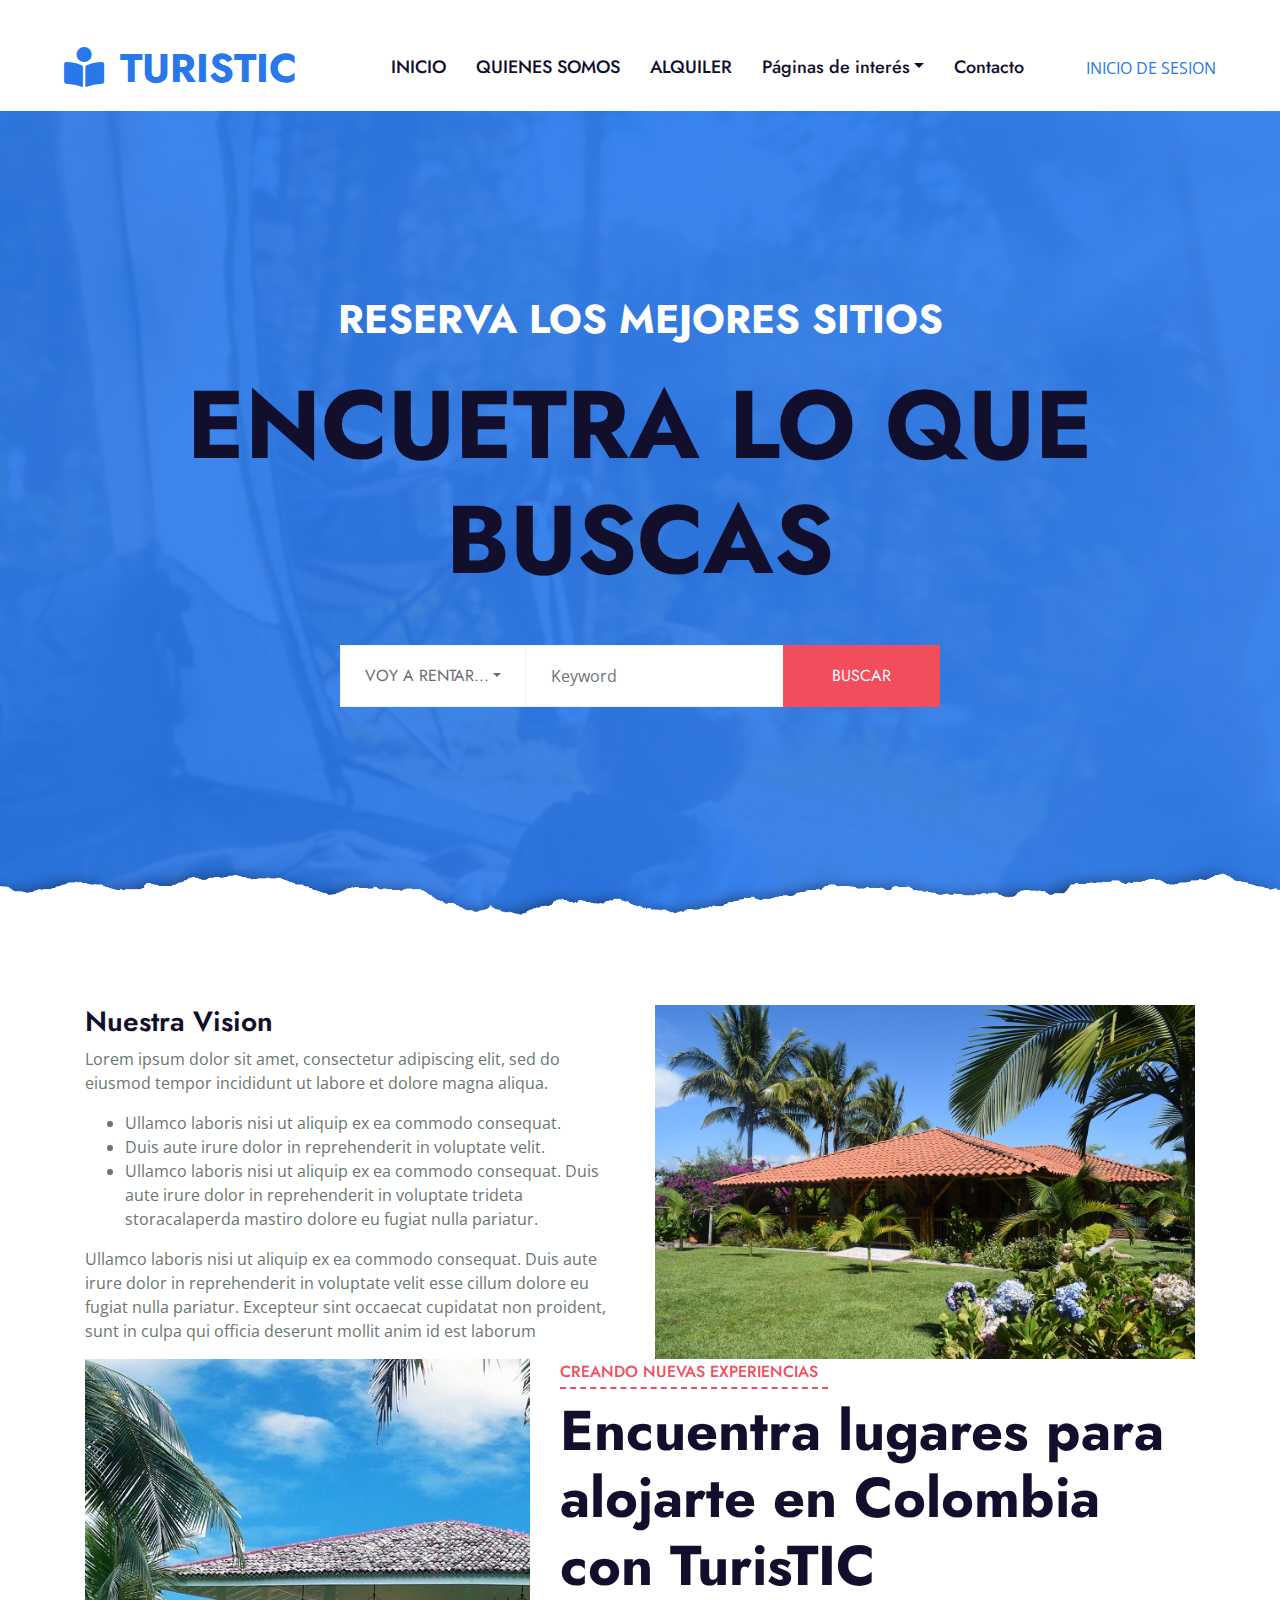
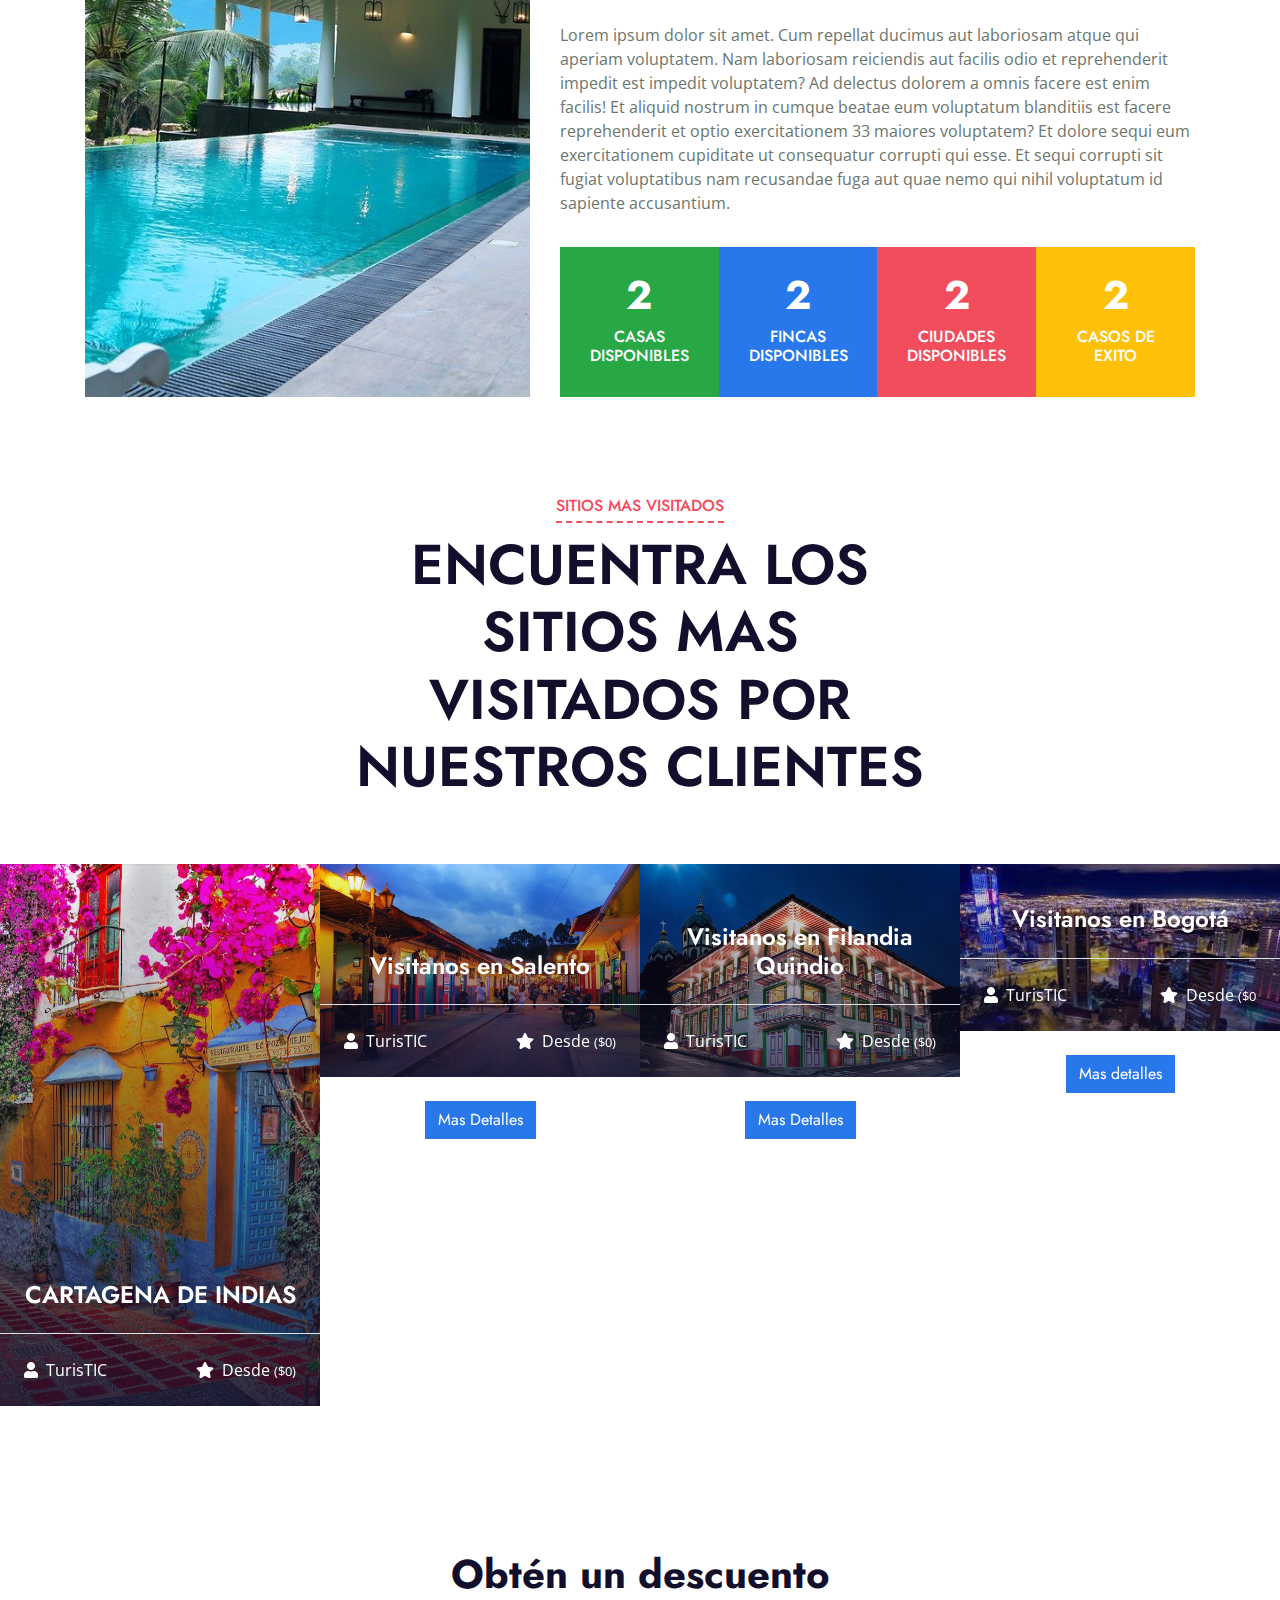
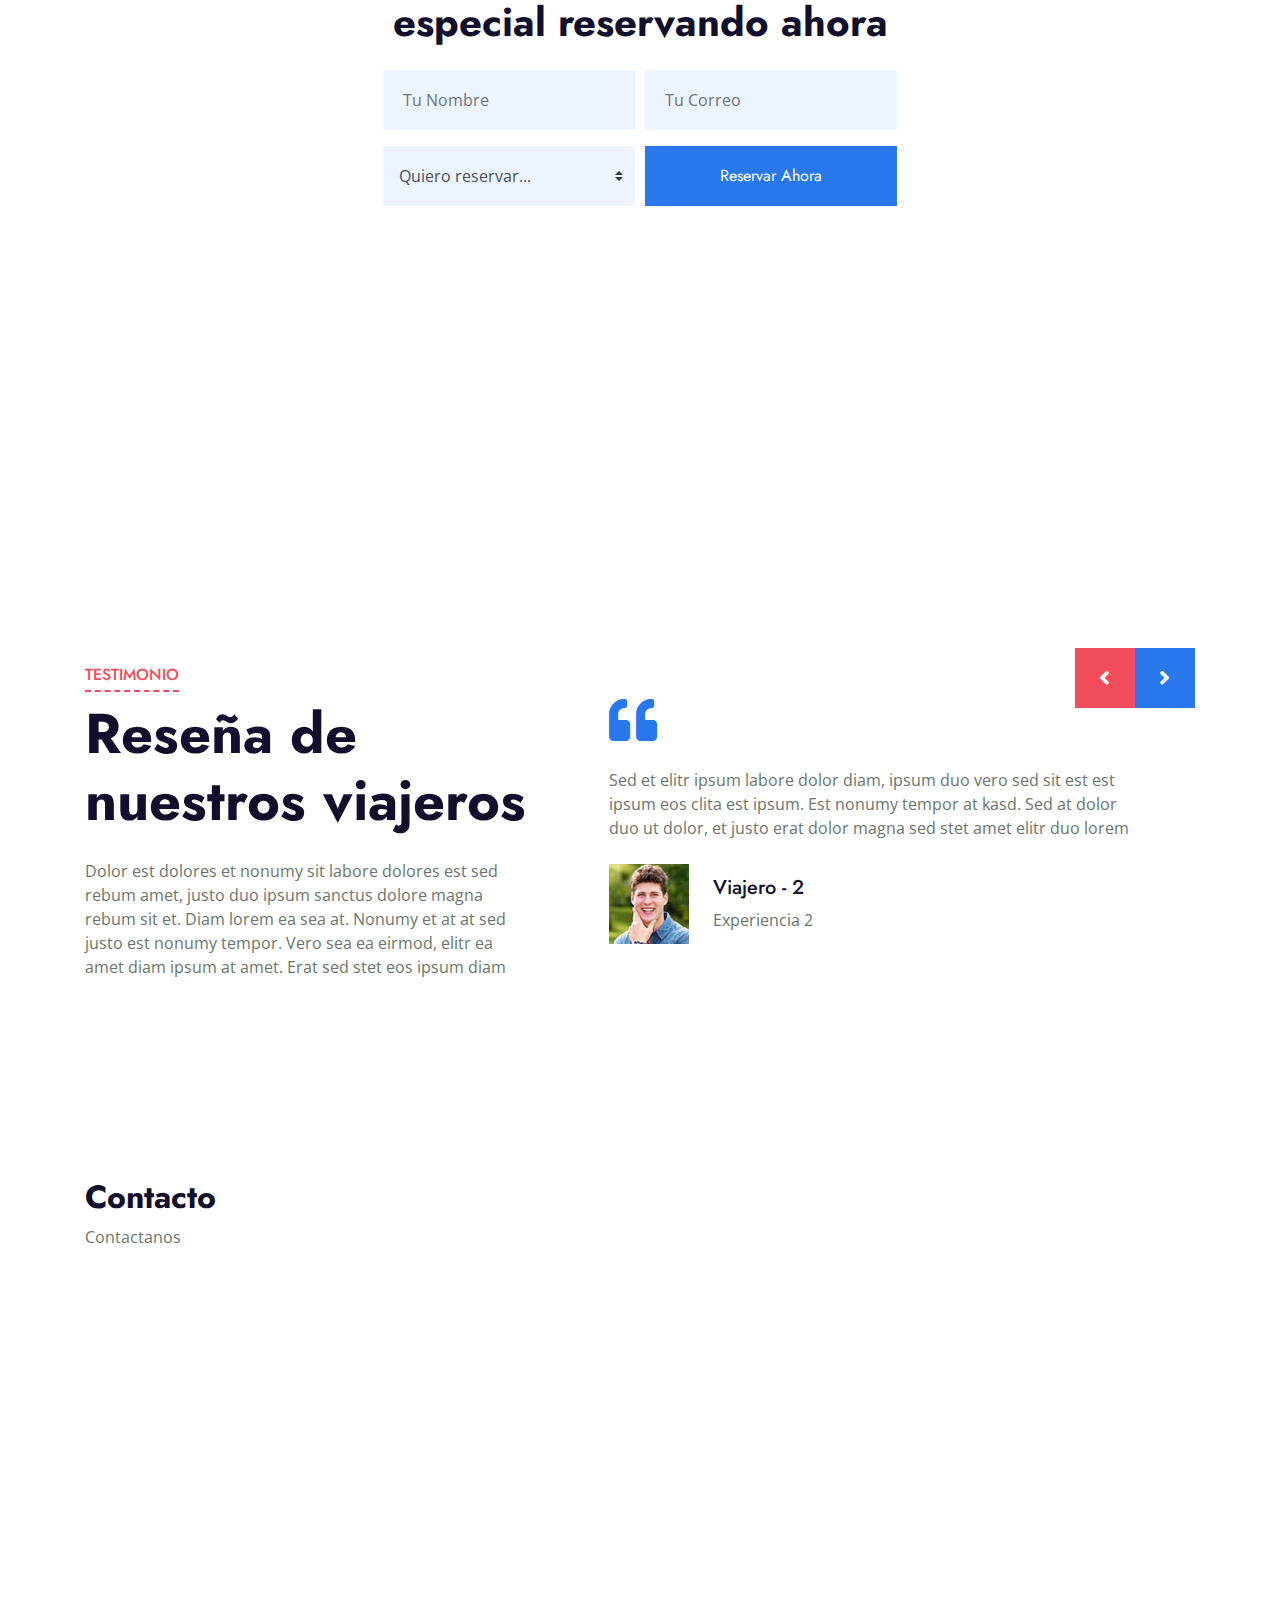
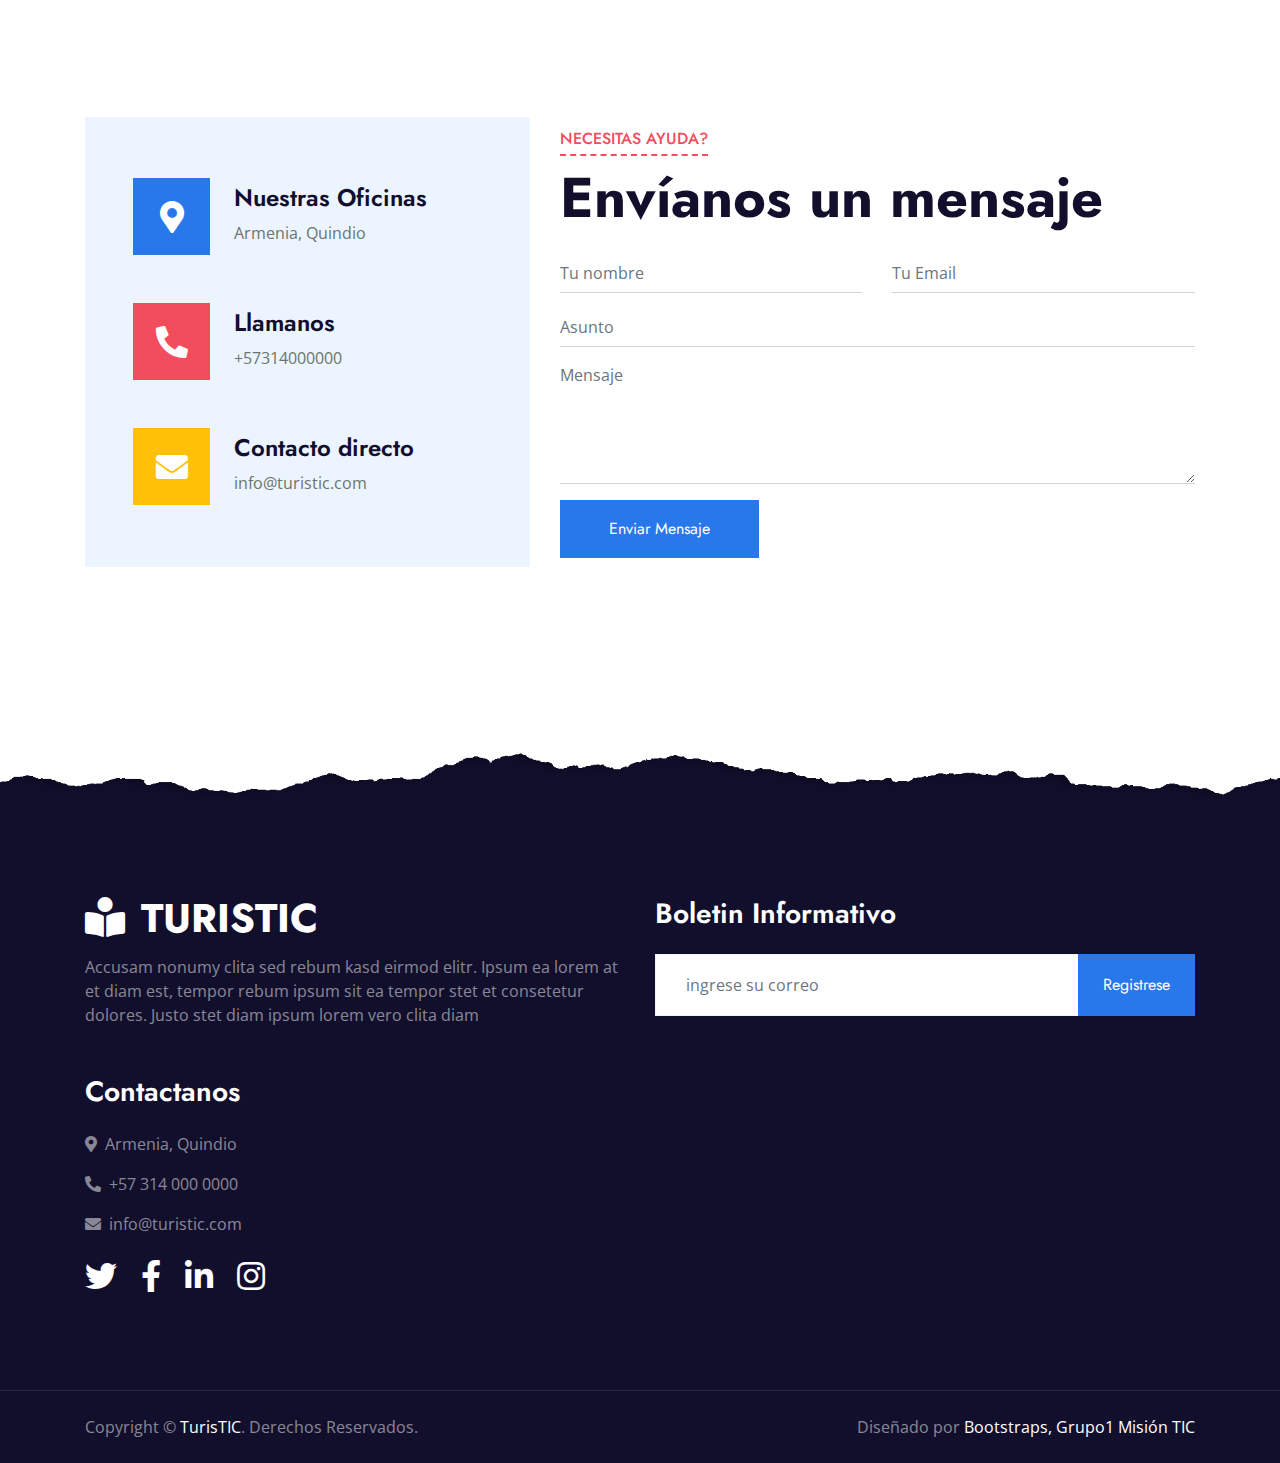
==== commit 132baa13: "nav finish" ====
--- a/index.html
+++ b/index.html
@@ -77,9 +77,9 @@
                     <a href="#" class="nav-link dropdown-toggle" data-toggle="dropdown">Páginas de interés</a>
                     <div class="dropdown-menu m-0">
                         <a href="#" class="dropdown-item"></a>
-                        <a href="#" class="dropdown-item">Galeria</a>
-                        <a href="#" class="dropdown-item">Lugares a recomendados</a>
-                        <a href="#" class="dropdown-item">Testimonios</a>
+                        <a href="#ph" class="dropdown-item">Galeria</a>
+                        <a href="#sites" class="dropdown-item">Lugares a recomendados</a>
+                        <a href="#testi" class="dropdown-item">Testimonios</a>
 
                     </div>
                 </div>
@@ -215,7 +215,7 @@
 
 
 <!-- SITIOS FRECUENTE -->
-<div class="container-fluid px-0 py-5">
+<div class="container-fluid px-0 py-5" id="sites">
     <div class="row mx-0 justify-content-center pt-5">
         <div class="col-lg-6">
             <div class="section-title text-center position-relative mb-4">
@@ -224,7 +224,7 @@
             </div>
         </div>
     </div>
-    <div class="owl-carousel courses-carousel">
+    <div class="owl-carousel courses-carousel" id="ph">
         <div class="courses-item position-relative">
             <img class="img-fluid" src="img/lugar-1.jpg" alt="">
             <div class="courses-text">
@@ -326,7 +326,7 @@
 <!-- Courses End -->
 
 <!-- Testimonial Start -->
-<div class="container-fluid bg-image py-5" style="margin: 90px 0;">
+<div class="container-fluid bg-image py-5" style="margin: 90px 0;" id="testi">
     <div class="container py-5">
         <div class="row align-items-center">
             <div class="col-lg-5 mb-5 mb-lg-0">
--- a/css/style.css
+++ b/css/style.css
@@ -0,0 +1,9960 @@
+/******* Bootstrap Theming ********/
+/*!
+ * Bootstrap v4.5.3 (https://getbootstrap.com/)
+ * Copyright 2011-2020 The Bootstrap Authors
+ * Copyright 2011-2020 Twitter, Inc.
+ * Licensed under MIT (https://github.com/twbs/bootstrap/blob/main/LICENSE)
+ */
+:root {
+  --blue: #007bff;
+  --indigo: #6610f2;
+  --purple: #6f42c1;
+  --pink: #e83e8c;
+  --red: #dc3545;
+  --orange: #fd7e14;
+  --yellow: #ffc107;
+  --green: #28a745;
+  --teal: #20c997;
+  --cyan: #17a2b8;
+  --white: #fff;
+  --gray: #6c757d;
+  --gray-dark: #343a40;
+  --primary: #2878EB;
+  --secondary: #F14D5D;
+  --success: #28a745;
+  --info: #17a2b8;
+  --warning: #ffc107;
+  --danger: #dc3545;
+  --light: #ECF4FF;
+  --dark: #120F2D;
+  --breakpoint-xs: 0;
+  --breakpoint-sm: 576px;
+  --breakpoint-md: 768px;
+  --breakpoint-lg: 992px;
+  --breakpoint-xl: 1200px;
+  --font-family-sans-serif: -apple-system, BlinkMacSystemFont, "Segoe UI", Roboto, "Helvetica Neue", Arial, "Noto Sans", sans-serif, "Apple Color Emoji", "Segoe UI Emoji", "Segoe UI Symbol", "Noto Color Emoji";
+  --font-family-monospace: SFMono-Regular, Menlo, Monaco, Consolas, "Liberation Mono", "Courier New", monospace;
+}
+
+*,
+*::before,
+*::after {
+  box-sizing: border-box;
+}
+
+html {
+  font-family: sans-serif;
+  line-height: 1.15;
+  -webkit-text-size-adjust: 100%;
+  -webkit-tap-highlight-color: rgba(0, 0, 0, 0);
+}
+
+article, aside, figcaption, figure, footer, header, hgroup, main, nav, section {
+  display: block;
+}
+
+body {
+  margin: 0;
+  font-family: "Open Sans", sans-serif;
+  font-size: 1rem;
+  font-weight: 400;
+  line-height: 1.5;
+  color: #6a756d;
+  text-align: left;
+  background-color: #FFFFFF;
+}
+
+[tabindex="-1"]:focus:not(:focus-visible) {
+  outline: 0 !important;
+}
+
+hr {
+  box-sizing: content-box;
+  height: 0;
+  overflow: visible;
+}
+
+h1, h2, h3, h4, h5, h6 {
+  margin-top: 0;
+  margin-bottom: 0.5rem;
+}
+
+p {
+  margin-top: 0;
+  margin-bottom: 1rem;
+}
+
+abbr[title],
+abbr[data-original-title] {
+  text-decoration: underline;
+  text-decoration: underline dotted;
+  cursor: help;
+  border-bottom: 0;
+  text-decoration-skip-ink: none;
+}
+
+address {
+  margin-bottom: 1rem;
+  font-style: normal;
+  line-height: inherit;
+}
+
+ol,
+ul,
+dl {
+  margin-top: 0;
+  margin-bottom: 1rem;
+}
+
+ol ol,
+ul ul,
+ol ul,
+ul ol {
+  margin-bottom: 0;
+}
+
+dt {
+  font-weight: 700;
+}
+
+dd {
+  margin-bottom: .5rem;
+  margin-left: 0;
+}
+
+blockquote {
+  margin: 0 0 1rem;
+}
+
+b,
+strong {
+  font-weight: bolder;
+}
+
+small {
+  font-size: 80%;
+}
+
+sub,
+sup {
+  position: relative;
+  font-size: 75%;
+  line-height: 0;
+  vertical-align: baseline;
+}
+
+sub {
+  bottom: -.25em;
+}
+
+sup {
+  top: -.5em;
+}
+
+a {
+  color: #2878EB;
+  text-decoration: none;
+  background-color: transparent;
+}
+
+a:hover {
+  color: #1154b6;
+  text-decoration: underline;
+}
+
+a:not([href]):not([class]) {
+  color: inherit;
+  text-decoration: none;
+}
+
+a:not([href]):not([class]):hover {
+  color: inherit;
+  text-decoration: none;
+}
+
+pre,
+code,
+kbd,
+samp {
+  font-family: SFMono-Regular, Menlo, Monaco, Consolas, "Liberation Mono", "Courier New", monospace;
+  font-size: 1em;
+}
+
+pre {
+  margin-top: 0;
+  margin-bottom: 1rem;
+  overflow: auto;
+  -ms-overflow-style: scrollbar;
+}
+
+figure {
+  margin: 0 0 1rem;
+}
+
+img {
+  vertical-align: middle;
+  border-style: none;
+}
+
+svg {
+  overflow: hidden;
+  vertical-align: middle;
+}
+
+table {
+  border-collapse: collapse;
+}
+
+caption {
+  padding-top: 0.75rem;
+  padding-bottom: 0.75rem;
+  color: #6c757d;
+  text-align: left;
+  caption-side: bottom;
+}
+
+th {
+  text-align: inherit;
+  text-align: -webkit-match-parent;
+}
+
+label {
+  display: inline-block;
+  margin-bottom: 0.5rem;
+}
+
+button {
+  border-radius: 0;
+}
+
+button:focus {
+  outline: 1px dotted;
+  outline: 5px auto -webkit-focus-ring-color;
+}
+
+input,
+button,
+select,
+optgroup,
+textarea {
+  margin: 0;
+  font-family: inherit;
+  font-size: inherit;
+  line-height: inherit;
+}
+
+button,
+input {
+  overflow: visible;
+}
+
+button,
+select {
+  text-transform: none;
+}
+
+[role="button"] {
+  cursor: pointer;
+}
+
+select {
+  word-wrap: normal;
+}
+
+button,
+[type="button"],
+[type="reset"],
+[type="submit"] {
+  -webkit-appearance: button;
+}
+
+button:not(:disabled),
+[type="button"]:not(:disabled),
+[type="reset"]:not(:disabled),
+[type="submit"]:not(:disabled) {
+  cursor: pointer;
+}
+
+button::-moz-focus-inner,
+[type="button"]::-moz-focus-inner,
+[type="reset"]::-moz-focus-inner,
+[type="submit"]::-moz-focus-inner {
+  padding: 0;
+  border-style: none;
+}
+
+input[type="radio"],
+input[type="checkbox"] {
+  box-sizing: border-box;
+  padding: 0;
+}
+
+textarea {
+  overflow: auto;
+  resize: vertical;
+}
+
+fieldset {
+  min-width: 0;
+  padding: 0;
+  margin: 0;
+  border: 0;
+}
+
+legend {
+  display: block;
+  width: 100%;
+  max-width: 100%;
+  padding: 0;
+  margin-bottom: .5rem;
+  font-size: 1.5rem;
+  line-height: inherit;
+  color: inherit;
+  white-space: normal;
+}
+
+@media (max-width: 1200px) {
+  legend {
+    font-size: calc(1.275rem + 0.3vw) ;
+  }
+}
+
+progress {
+  vertical-align: baseline;
+}
+
+[type="number"]::-webkit-inner-spin-button,
+[type="number"]::-webkit-outer-spin-button {
+  height: auto;
+}
+
+[type="search"] {
+  outline-offset: -2px;
+  -webkit-appearance: none;
+}
+
+[type="search"]::-webkit-search-decoration {
+  -webkit-appearance: none;
+}
+
+::-webkit-file-upload-button {
+  font: inherit;
+  -webkit-appearance: button;
+}
+
+output {
+  display: inline-block;
+}
+
+summary {
+  display: list-item;
+  cursor: pointer;
+}
+
+template {
+  display: none;
+}
+
+[hidden] {
+  display: none !important;
+}
+
+h1, h2, h3, h4, h5, h6,
+.h1, .h2, .h3, .h4, .h5, .h6 {
+  margin-bottom: 0.5rem;
+  font-family: "Jost", sans-serif;
+  font-weight: 500;
+  line-height: 1.2;
+  color: #120F2D;
+}
+
+h1, .h1 {
+  font-size: 2.5rem;
+}
+
+@media (max-width: 1200px) {
+  h1, .h1 {
+    font-size: calc(1.375rem + 1.5vw) ;
+  }
+}
+
+h2, .h2 {
+  font-size: 2rem;
+}
+
+@media (max-width: 1200px) {
+  h2, .h2 {
+    font-size: calc(1.325rem + 0.9vw) ;
+  }
+}
+
+h3, .h3 {
+  font-size: 1.75rem;
+}
+
+@media (max-width: 1200px) {
+  h3, .h3 {
+    font-size: calc(1.3rem + 0.6vw) ;
+  }
+}
+
+h4, .h4 {
+  font-size: 1.5rem;
+}
+
+@media (max-width: 1200px) {
+  h4, .h4 {
+    font-size: calc(1.275rem + 0.3vw) ;
+  }
+}
+
+h5, .h5 {
+  font-size: 1.25rem;
+}
+
+h6, .h6 {
+  font-size: 1rem;
+}
+
+.lead {
+  font-size: 1.25rem;
+  font-weight: 300;
+}
+
+.display-1 {
+  font-size: 6rem;
+  font-weight: 300;
+  line-height: 1.2;
+}
+
+@media (max-width: 1200px) {
+  .display-1 {
+    font-size: calc(1.725rem + 5.7vw) ;
+  }
+}
+
+.display-2 {
+  font-size: 5.5rem;
+  font-weight: 300;
+  line-height: 1.2;
+}
+
+@media (max-width: 1200px) {
+  .display-2 {
+    font-size: calc(1.675rem + 5.1vw) ;
+  }
+}
+
+.display-3 {
+  font-size: 4.5rem;
+  font-weight: 300;
+  line-height: 1.2;
+}
+
+@media (max-width: 1200px) {
+  .display-3 {
+    font-size: calc(1.575rem + 3.9vw) ;
+  }
+}
+
+.display-4 {
+  font-size: 3.5rem;
+  font-weight: 300;
+  line-height: 1.2;
+}
+
+@media (max-width: 1200px) {
+  .display-4 {
+    font-size: calc(1.475rem + 2.7vw) ;
+  }
+}
+
+hr {
+  margin-top: 1rem;
+  margin-bottom: 1rem;
+  border: 0;
+  border-top: 1px solid rgba(0, 0, 0, 0.1);
+}
+
+small,
+.small {
+  font-size: 80%;
+  font-weight: 400;
+}
+
+mark,
+.mark {
+  padding: 0.2em;
+  background-color: #fcf8e3;
+}
+
+.list-unstyled {
+  padding-left: 0;
+  list-style: none;
+}
+
+.list-inline {
+  padding-left: 0;
+  list-style: none;
+}
+
+.list-inline-item {
+  display: inline-block;
+}
+
+.list-inline-item:not(:last-child) {
+  margin-right: 0.5rem;
+}
+
+.initialism {
+  font-size: 90%;
+  text-transform: uppercase;
+}
+
+.blockquote {
+  margin-bottom: 1rem;
+  font-size: 1.25rem;
+}
+
+.blockquote-footer {
+  display: block;
+  font-size: 80%;
+  color: #6c757d;
+}
+
+.blockquote-footer::before {
+  content: "\2014\00A0";
+}
+
+.img-fluid {
+  max-width: 100%;
+  height: auto;
+}
+
+.img-thumbnail {
+  padding: 0.25rem;
+  background-color: #FFFFFF;
+  border: 1px solid #dee2e6;
+  border-radius: false;
+  max-width: 100%;
+  height: auto;
+}
+
+.figure {
+  display: inline-block;
+}
+
+.figure-img {
+  margin-bottom: 0.5rem;
+  line-height: 1;
+}
+
+.figure-caption {
+  font-size: 90%;
+  color: #6c757d;
+}
+
+code {
+  font-size: 87.5%;
+  color: #e83e8c;
+  word-wrap: break-word;
+}
+
+a > code {
+  color: inherit;
+}
+
+kbd {
+  padding: 0.2rem 0.4rem;
+  font-size: 87.5%;
+  color: #fff;
+  background-color: #212529;
+  border-radius: 0.2rem;
+}
+
+kbd kbd {
+  padding: 0;
+  font-size: 100%;
+  font-weight: 700;
+}
+
+pre {
+  display: block;
+  font-size: 87.5%;
+  color: #212529;
+}
+
+pre code {
+  font-size: inherit;
+  color: inherit;
+  word-break: normal;
+}
+
+.pre-scrollable {
+  max-height: 340px;
+  overflow-y: scroll;
+}
+
+.container,
+.container-fluid,
+.container-sm,
+.container-md,
+.container-lg,
+.container-xl {
+  width: 100%;
+  padding-right: 15px;
+  padding-left: 15px;
+  margin-right: auto;
+  margin-left: auto;
+}
+
+@media (min-width: 576px) {
+  .container, .container-sm {
+    max-width: 540px;
+  }
+}
+
+@media (min-width: 768px) {
+  .container, .container-sm, .container-md {
+    max-width: 720px;
+  }
+}
+
+@media (min-width: 992px) {
+  .container, .container-sm, .container-md, .container-lg {
+    max-width: 960px;
+  }
+}
+
+@media (min-width: 1200px) {
+  .container, .container-sm, .container-md, .container-lg, .container-xl {
+    max-width: 1140px;
+  }
+}
+
+.row {
+  display: flex;
+  flex-wrap: wrap;
+  margin-right: -15px;
+  margin-left: -15px;
+}
+
+.no-gutters {
+  margin-right: 0;
+  margin-left: 0;
+}
+
+.no-gutters > .col,
+.no-gutters > [class*="col-"] {
+  padding-right: 0;
+  padding-left: 0;
+}
+
+.col-1, .col-2, .col-3, .col-4, .col-5, .col-6, .col-7, .col-8, .col-9, .col-10, .col-11, .col-12, .col,
+.col-auto, .col-sm-1, .col-sm-2, .col-sm-3, .col-sm-4, .col-sm-5, .col-sm-6, .col-sm-7, .col-sm-8, .col-sm-9, .col-sm-10, .col-sm-11, .col-sm-12, .col-sm,
+.col-sm-auto, .col-md-1, .col-md-2, .col-md-3, .col-md-4, .col-md-5, .col-md-6, .col-md-7, .col-md-8, .col-md-9, .col-md-10, .col-md-11, .col-md-12, .col-md,
+.col-md-auto, .col-lg-1, .col-lg-2, .col-lg-3, .col-lg-4, .col-lg-5, .col-lg-6, .col-lg-7, .col-lg-8, .col-lg-9, .col-lg-10, .col-lg-11, .col-lg-12, .col-lg,
+.col-lg-auto, .col-xl-1, .col-xl-2, .col-xl-3, .col-xl-4, .col-xl-5, .col-xl-6, .col-xl-7, .col-xl-8, .col-xl-9, .col-xl-10, .col-xl-11, .col-xl-12, .col-xl,
+.col-xl-auto {
+  position: relative;
+  width: 100%;
+  padding-right: 15px;
+  padding-left: 15px;
+}
+
+.col {
+  flex-basis: 0;
+  flex-grow: 1;
+  max-width: 100%;
+}
+
+.row-cols-1 > * {
+  flex: 0 0 100%;
+  max-width: 100%;
+}
+
+.row-cols-2 > * {
+  flex: 0 0 50%;
+  max-width: 50%;
+}
+
+.row-cols-3 > * {
+  flex: 0 0 33.33333%;
+  max-width: 33.33333%;
+}
+
+.row-cols-4 > * {
+  flex: 0 0 25%;
+  max-width: 25%;
+}
+
+.row-cols-5 > * {
+  flex: 0 0 20%;
+  max-width: 20%;
+}
+
+.row-cols-6 > * {
+  flex: 0 0 16.66667%;
+  max-width: 16.66667%;
+}
+
+.col-auto {
+  flex: 0 0 auto;
+  width: auto;
+  max-width: 100%;
+}
+
+.col-1 {
+  flex: 0 0 8.33333%;
+  max-width: 8.33333%;
+}
+
+.col-2 {
+  flex: 0 0 16.66667%;
+  max-width: 16.66667%;
+}
+
+.col-3 {
+  flex: 0 0 25%;
+  max-width: 25%;
+}
+
+.col-4 {
+  flex: 0 0 33.33333%;
+  max-width: 33.33333%;
+}
+
+.col-5 {
+  flex: 0 0 41.66667%;
+  max-width: 41.66667%;
+}
+
+.col-6 {
+  flex: 0 0 50%;
+  max-width: 50%;
+}
+
+.col-7 {
+  flex: 0 0 58.33333%;
+  max-width: 58.33333%;
+}
+
+.col-8 {
+  flex: 0 0 66.66667%;
+  max-width: 66.66667%;
+}
+
+.col-9 {
+  flex: 0 0 75%;
+  max-width: 75%;
+}
+
+.col-10 {
+  flex: 0 0 83.33333%;
+  max-width: 83.33333%;
+}
+
+.col-11 {
+  flex: 0 0 91.66667%;
+  max-width: 91.66667%;
+}
+
+.col-12 {
+  flex: 0 0 100%;
+  max-width: 100%;
+}
+
+.order-first {
+  order: -1;
+}
+
+.order-last {
+  order: 13;
+}
+
+.order-0 {
+  order: 0;
+}
+
+.order-1 {
+  order: 1;
+}
+
+.order-2 {
+  order: 2;
+}
+
+.order-3 {
+  order: 3;
+}
+
+.order-4 {
+  order: 4;
+}
+
+.order-5 {
+  order: 5;
+}
+
+.order-6 {
+  order: 6;
+}
+
+.order-7 {
+  order: 7;
+}
+
+.order-8 {
+  order: 8;
+}
+
+.order-9 {
+  order: 9;
+}
+
+.order-10 {
+  order: 10;
+}
+
+.order-11 {
+  order: 11;
+}
+
+.order-12 {
+  order: 12;
+}
+
+.offset-1 {
+  margin-left: 8.33333%;
+}
+
+.offset-2 {
+  margin-left: 16.66667%;
+}
+
+.offset-3 {
+  margin-left: 25%;
+}
+
+.offset-4 {
+  margin-left: 33.33333%;
+}
+
+.offset-5 {
+  margin-left: 41.66667%;
+}
+
+.offset-6 {
+  margin-left: 50%;
+}
+
+.offset-7 {
+  margin-left: 58.33333%;
+}
+
+.offset-8 {
+  margin-left: 66.66667%;
+}
+
+.offset-9 {
+  margin-left: 75%;
+}
+
+.offset-10 {
+  margin-left: 83.33333%;
+}
+
+.offset-11 {
+  margin-left: 91.66667%;
+}
+
+@media (min-width: 576px) {
+  .col-sm {
+    flex-basis: 0;
+    flex-grow: 1;
+    max-width: 100%;
+  }
+  .row-cols-sm-1 > * {
+    flex: 0 0 100%;
+    max-width: 100%;
+  }
+  .row-cols-sm-2 > * {
+    flex: 0 0 50%;
+    max-width: 50%;
+  }
+  .row-cols-sm-3 > * {
+    flex: 0 0 33.33333%;
+    max-width: 33.33333%;
+  }
+  .row-cols-sm-4 > * {
+    flex: 0 0 25%;
+    max-width: 25%;
+  }
+  .row-cols-sm-5 > * {
+    flex: 0 0 20%;
+    max-width: 20%;
+  }
+  .row-cols-sm-6 > * {
+    flex: 0 0 16.66667%;
+    max-width: 16.66667%;
+  }
+  .col-sm-auto {
+    flex: 0 0 auto;
+    width: auto;
+    max-width: 100%;
+  }
+  .col-sm-1 {
+    flex: 0 0 8.33333%;
+    max-width: 8.33333%;
+  }
+  .col-sm-2 {
+    flex: 0 0 16.66667%;
+    max-width: 16.66667%;
+  }
+  .col-sm-3 {
+    flex: 0 0 25%;
+    max-width: 25%;
+  }
+  .col-sm-4 {
+    flex: 0 0 33.33333%;
+    max-width: 33.33333%;
+  }
+  .col-sm-5 {
+    flex: 0 0 41.66667%;
+    max-width: 41.66667%;
+  }
+  .col-sm-6 {
+    flex: 0 0 50%;
+    max-width: 50%;
+  }
+  .col-sm-7 {
+    flex: 0 0 58.33333%;
+    max-width: 58.33333%;
+  }
+  .col-sm-8 {
+    flex: 0 0 66.66667%;
+    max-width: 66.66667%;
+  }
+  .col-sm-9 {
+    flex: 0 0 75%;
+    max-width: 75%;
+  }
+  .col-sm-10 {
+    flex: 0 0 83.33333%;
+    max-width: 83.33333%;
+  }
+  .col-sm-11 {
+    flex: 0 0 91.66667%;
+    max-width: 91.66667%;
+  }
+  .col-sm-12 {
+    flex: 0 0 100%;
+    max-width: 100%;
+  }
+  .order-sm-first {
+    order: -1;
+  }
+  .order-sm-last {
+    order: 13;
+  }
+  .order-sm-0 {
+    order: 0;
+  }
+  .order-sm-1 {
+    order: 1;
+  }
+  .order-sm-2 {
+    order: 2;
+  }
+  .order-sm-3 {
+    order: 3;
+  }
+  .order-sm-4 {
+    order: 4;
+  }
+  .order-sm-5 {
+    order: 5;
+  }
+  .order-sm-6 {
+    order: 6;
+  }
+  .order-sm-7 {
+    order: 7;
+  }
+  .order-sm-8 {
+    order: 8;
+  }
+  .order-sm-9 {
+    order: 9;
+  }
+  .order-sm-10 {
+    order: 10;
+  }
+  .order-sm-11 {
+    order: 11;
+  }
+  .order-sm-12 {
+    order: 12;
+  }
+  .offset-sm-0 {
+    margin-left: 0;
+  }
+  .offset-sm-1 {
+    margin-left: 8.33333%;
+  }
+  .offset-sm-2 {
+    margin-left: 16.66667%;
+  }
+  .offset-sm-3 {
+    margin-left: 25%;
+  }
+  .offset-sm-4 {
+    margin-left: 33.33333%;
+  }
+  .offset-sm-5 {
+    margin-left: 41.66667%;
+  }
+  .offset-sm-6 {
+    margin-left: 50%;
+  }
+  .offset-sm-7 {
+    margin-left: 58.33333%;
+  }
+  .offset-sm-8 {
+    margin-left: 66.66667%;
+  }
+  .offset-sm-9 {
+    margin-left: 75%;
+  }
+  .offset-sm-10 {
+    margin-left: 83.33333%;
+  }
+  .offset-sm-11 {
+    margin-left: 91.66667%;
+  }
+}
+
+@media (min-width: 768px) {
+  .col-md {
+    flex-basis: 0;
+    flex-grow: 1;
+    max-width: 100%;
+  }
+  .row-cols-md-1 > * {
+    flex: 0 0 100%;
+    max-width: 100%;
+  }
+  .row-cols-md-2 > * {
+    flex: 0 0 50%;
+    max-width: 50%;
+  }
+  .row-cols-md-3 > * {
+    flex: 0 0 33.33333%;
+    max-width: 33.33333%;
+  }
+  .row-cols-md-4 > * {
+    flex: 0 0 25%;
+    max-width: 25%;
+  }
+  .row-cols-md-5 > * {
+    flex: 0 0 20%;
+    max-width: 20%;
+  }
+  .row-cols-md-6 > * {
+    flex: 0 0 16.66667%;
+    max-width: 16.66667%;
+  }
+  .col-md-auto {
+    flex: 0 0 auto;
+    width: auto;
+    max-width: 100%;
+  }
+  .col-md-1 {
+    flex: 0 0 8.33333%;
+    max-width: 8.33333%;
+  }
+  .col-md-2 {
+    flex: 0 0 16.66667%;
+    max-width: 16.66667%;
+  }
+  .col-md-3 {
+    flex: 0 0 25%;
+    max-width: 25%;
+  }
+  .col-md-4 {
+    flex: 0 0 33.33333%;
+    max-width: 33.33333%;
+  }
+  .col-md-5 {
+    flex: 0 0 41.66667%;
+    max-width: 41.66667%;
+  }
+  .col-md-6 {
+    flex: 0 0 50%;
+    max-width: 50%;
+  }
+  .col-md-7 {
+    flex: 0 0 58.33333%;
+    max-width: 58.33333%;
+  }
+  .col-md-8 {
+    flex: 0 0 66.66667%;
+    max-width: 66.66667%;
+  }
+  .col-md-9 {
+    flex: 0 0 75%;
+    max-width: 75%;
+  }
+  .col-md-10 {
+    flex: 0 0 83.33333%;
+    max-width: 83.33333%;
+  }
+  .col-md-11 {
+    flex: 0 0 91.66667%;
+    max-width: 91.66667%;
+  }
+  .col-md-12 {
+    flex: 0 0 100%;
+    max-width: 100%;
+  }
+  .order-md-first {
+    order: -1;
+  }
+  .order-md-last {
+    order: 13;
+  }
+  .order-md-0 {
+    order: 0;
+  }
+  .order-md-1 {
+    order: 1;
+  }
+  .order-md-2 {
+    order: 2;
+  }
+  .order-md-3 {
+    order: 3;
+  }
+  .order-md-4 {
+    order: 4;
+  }
+  .order-md-5 {
+    order: 5;
+  }
+  .order-md-6 {
+    order: 6;
+  }
+  .order-md-7 {
+    order: 7;
+  }
+  .order-md-8 {
+    order: 8;
+  }
+  .order-md-9 {
+    order: 9;
+  }
+  .order-md-10 {
+    order: 10;
+  }
+  .order-md-11 {
+    order: 11;
+  }
+  .order-md-12 {
+    order: 12;
+  }
+  .offset-md-0 {
+    margin-left: 0;
+  }
+  .offset-md-1 {
+    margin-left: 8.33333%;
+  }
+  .offset-md-2 {
+    margin-left: 16.66667%;
+  }
+  .offset-md-3 {
+    margin-left: 25%;
+  }
+  .offset-md-4 {
+    margin-left: 33.33333%;
+  }
+  .offset-md-5 {
+    margin-left: 41.66667%;
+  }
+  .offset-md-6 {
+    margin-left: 50%;
+  }
+  .offset-md-7 {
+    margin-left: 58.33333%;
+  }
+  .offset-md-8 {
+    margin-left: 66.66667%;
+  }
+  .offset-md-9 {
+    margin-left: 75%;
+  }
+  .offset-md-10 {
+    margin-left: 83.33333%;
+  }
+  .offset-md-11 {
+    margin-left: 91.66667%;
+  }
+}
+
+@media (min-width: 992px) {
+  .col-lg {
+    flex-basis: 0;
+    flex-grow: 1;
+    max-width: 100%;
+  }
+  .row-cols-lg-1 > * {
+    flex: 0 0 100%;
+    max-width: 100%;
+  }
+  .row-cols-lg-2 > * {
+    flex: 0 0 50%;
+    max-width: 50%;
+  }
+  .row-cols-lg-3 > * {
+    flex: 0 0 33.33333%;
+    max-width: 33.33333%;
+  }
+  .row-cols-lg-4 > * {
+    flex: 0 0 25%;
+    max-width: 25%;
+  }
+  .row-cols-lg-5 > * {
+    flex: 0 0 20%;
+    max-width: 20%;
+  }
+  .row-cols-lg-6 > * {
+    flex: 0 0 16.66667%;
+    max-width: 16.66667%;
+  }
+  .col-lg-auto {
+    flex: 0 0 auto;
+    width: auto;
+    max-width: 100%;
+  }
+  .col-lg-1 {
+    flex: 0 0 8.33333%;
+    max-width: 8.33333%;
+  }
+  .col-lg-2 {
+    flex: 0 0 16.66667%;
+    max-width: 16.66667%;
+  }
+  .col-lg-3 {
+    flex: 0 0 25%;
+    max-width: 25%;
+  }
+  .col-lg-4 {
+    flex: 0 0 33.33333%;
+    max-width: 33.33333%;
+  }
+  .col-lg-5 {
+    flex: 0 0 41.66667%;
+    max-width: 41.66667%;
+  }
+  .col-lg-6 {
+    flex: 0 0 50%;
+    max-width: 50%;
+  }
+  .col-lg-7 {
+    flex: 0 0 58.33333%;
+    max-width: 58.33333%;
+  }
+  .col-lg-8 {
+    flex: 0 0 66.66667%;
+    max-width: 66.66667%;
+  }
+  .col-lg-9 {
+    flex: 0 0 75%;
+    max-width: 75%;
+  }
+  .col-lg-10 {
+    flex: 0 0 83.33333%;
+    max-width: 83.33333%;
+  }
+  .col-lg-11 {
+    flex: 0 0 91.66667%;
+    max-width: 91.66667%;
+  }
+  .col-lg-12 {
+    flex: 0 0 100%;
+    max-width: 100%;
+  }
+  .order-lg-first {
+    order: -1;
+  }
+  .order-lg-last {
+    order: 13;
+  }
+  .order-lg-0 {
+    order: 0;
+  }
+  .order-lg-1 {
+    order: 1;
+  }
+  .order-lg-2 {
+    order: 2;
+  }
+  .order-lg-3 {
+    order: 3;
+  }
+  .order-lg-4 {
+    order: 4;
+  }
+  .order-lg-5 {
+    order: 5;
+  }
+  .order-lg-6 {
+    order: 6;
+  }
+  .order-lg-7 {
+    order: 7;
+  }
+  .order-lg-8 {
+    order: 8;
+  }
+  .order-lg-9 {
+    order: 9;
+  }
+  .order-lg-10 {
+    order: 10;
+  }
+  .order-lg-11 {
+    order: 11;
+  }
+  .order-lg-12 {
+    order: 12;
+  }
+  .offset-lg-0 {
+    margin-left: 0;
+  }
+  .offset-lg-1 {
+    margin-left: 8.33333%;
+  }
+  .offset-lg-2 {
+    margin-left: 16.66667%;
+  }
+  .offset-lg-3 {
+    margin-left: 25%;
+  }
+  .offset-lg-4 {
+    margin-left: 33.33333%;
+  }
+  .offset-lg-5 {
+    margin-left: 41.66667%;
+  }
+  .offset-lg-6 {
+    margin-left: 50%;
+  }
+  .offset-lg-7 {
+    margin-left: 58.33333%;
+  }
+  .offset-lg-8 {
+    margin-left: 66.66667%;
+  }
+  .offset-lg-9 {
+    margin-left: 75%;
+  }
+  .offset-lg-10 {
+    margin-left: 83.33333%;
+  }
+  .offset-lg-11 {
+    margin-left: 91.66667%;
+  }
+}
+
+@media (min-width: 1200px) {
+  .col-xl {
+    flex-basis: 0;
+    flex-grow: 1;
+    max-width: 100%;
+  }
+  .row-cols-xl-1 > * {
+    flex: 0 0 100%;
+    max-width: 100%;
+  }
+  .row-cols-xl-2 > * {
+    flex: 0 0 50%;
+    max-width: 50%;
+  }
+  .row-cols-xl-3 > * {
+    flex: 0 0 33.33333%;
+    max-width: 33.33333%;
+  }
+  .row-cols-xl-4 > * {
+    flex: 0 0 25%;
+    max-width: 25%;
+  }
+  .row-cols-xl-5 > * {
+    flex: 0 0 20%;
+    max-width: 20%;
+  }
+  .row-cols-xl-6 > * {
+    flex: 0 0 16.66667%;
+    max-width: 16.66667%;
+  }
+  .col-xl-auto {
+    flex: 0 0 auto;
+    width: auto;
+    max-width: 100%;
+  }
+  .col-xl-1 {
+    flex: 0 0 8.33333%;
+    max-width: 8.33333%;
+  }
+  .col-xl-2 {
+    flex: 0 0 16.66667%;
+    max-width: 16.66667%;
+  }
+  .col-xl-3 {
+    flex: 0 0 25%;
+    max-width: 25%;
+  }
+  .col-xl-4 {
+    flex: 0 0 33.33333%;
+    max-width: 33.33333%;
+  }
+  .col-xl-5 {
+    flex: 0 0 41.66667%;
+    max-width: 41.66667%;
+  }
+  .col-xl-6 {
+    flex: 0 0 50%;
+    max-width: 50%;
+  }
+  .col-xl-7 {
+    flex: 0 0 58.33333%;
+    max-width: 58.33333%;
+  }
+  .col-xl-8 {
+    flex: 0 0 66.66667%;
+    max-width: 66.66667%;
+  }
+  .col-xl-9 {
+    flex: 0 0 75%;
+    max-width: 75%;
+  }
+  .col-xl-10 {
+    flex: 0 0 83.33333%;
+    max-width: 83.33333%;
+  }
+  .col-xl-11 {
+    flex: 0 0 91.66667%;
+    max-width: 91.66667%;
+  }
+  .col-xl-12 {
+    flex: 0 0 100%;
+    max-width: 100%;
+  }
+  .order-xl-first {
+    order: -1;
+  }
+  .order-xl-last {
+    order: 13;
+  }
+  .order-xl-0 {
+    order: 0;
+  }
+  .order-xl-1 {
+    order: 1;
+  }
+  .order-xl-2 {
+    order: 2;
+  }
+  .order-xl-3 {
+    order: 3;
+  }
+  .order-xl-4 {
+    order: 4;
+  }
+  .order-xl-5 {
+    order: 5;
+  }
+  .order-xl-6 {
+    order: 6;
+  }
+  .order-xl-7 {
+    order: 7;
+  }
+  .order-xl-8 {
+    order: 8;
+  }
+  .order-xl-9 {
+    order: 9;
+  }
+  .order-xl-10 {
+    order: 10;
+  }
+  .order-xl-11 {
+    order: 11;
+  }
+  .order-xl-12 {
+    order: 12;
+  }
+  .offset-xl-0 {
+    margin-left: 0;
+  }
+  .offset-xl-1 {
+    margin-left: 8.33333%;
+  }
+  .offset-xl-2 {
+    margin-left: 16.66667%;
+  }
+  .offset-xl-3 {
+    margin-left: 25%;
+  }
+  .offset-xl-4 {
+    margin-left: 33.33333%;
+  }
+  .offset-xl-5 {
+    margin-left: 41.66667%;
+  }
+  .offset-xl-6 {
+    margin-left: 50%;
+  }
+  .offset-xl-7 {
+    margin-left: 58.33333%;
+  }
+  .offset-xl-8 {
+    margin-left: 66.66667%;
+  }
+  .offset-xl-9 {
+    margin-left: 75%;
+  }
+  .offset-xl-10 {
+    margin-left: 83.33333%;
+  }
+  .offset-xl-11 {
+    margin-left: 91.66667%;
+  }
+}
+
+.table {
+  width: 100%;
+  margin-bottom: 1rem;
+  color: #6B6A75;
+}
+
+.table th,
+.table td {
+  padding: 0.75rem;
+  vertical-align: top;
+  border-top: 1px solid #dee2e6;
+}
+
+.table thead th {
+  vertical-align: bottom;
+  border-bottom: 2px solid #dee2e6;
+}
+
+.table tbody + tbody {
+  border-top: 2px solid #dee2e6;
+}
+
+.table-sm th,
+.table-sm td {
+  padding: 0.3rem;
+}
+
+.table-bordered {
+  border: 1px solid #dee2e6;
+}
+
+.table-bordered th,
+.table-bordered td {
+  border: 1px solid #dee2e6;
+}
+
+.table-bordered thead th,
+.table-bordered thead td {
+  border-bottom-width: 2px;
+}
+
+.table-borderless th,
+.table-borderless td,
+.table-borderless thead th,
+.table-borderless tbody + tbody {
+  border: 0;
+}
+
+.table-striped tbody tr:nth-of-type(odd) {
+  background-color: rgba(0, 0, 0, 0.05);
+}
+
+.table-hover tbody tr:hover {
+  color: #6B6A75;
+  background-color: rgba(0, 0, 0, 0.075);
+}
+
+.table-primary,
+.table-primary > th,
+.table-primary > td {
+  background-color: #c3d9f9;
+}
+
+.table-primary th,
+.table-primary td,
+.table-primary thead th,
+.table-primary tbody + tbody {
+  border-color: #8fb9f5;
+}
+
+.table-hover .table-primary:hover {
+  background-color: #accaf7;
+}
+
+.table-hover .table-primary:hover > td,
+.table-hover .table-primary:hover > th {
+  background-color: #accaf7;
+}
+
+.table-secondary,
+.table-secondary > th,
+.table-secondary > td {
+  background-color: #fbcdd2;
+}
+
+.table-secondary th,
+.table-secondary td,
+.table-secondary thead th,
+.table-secondary tbody + tbody {
+  border-color: #f8a2ab;
+}
+
+.table-hover .table-secondary:hover {
+  background-color: #f9b5bd;
+}
+
+.table-hover .table-secondary:hover > td,
+.table-hover .table-secondary:hover > th {
+  background-color: #f9b5bd;
+}
+
+.table-success,
+.table-success > th,
+.table-success > td {
+  background-color: #c3e6cb;
+}
+
+.table-success th,
+.table-success td,
+.table-success thead th,
+.table-success tbody + tbody {
+  border-color: #8fd19e;
+}
+
+.table-hover .table-success:hover {
+  background-color: #b1dfbb;
+}
+
+.table-hover .table-success:hover > td,
+.table-hover .table-success:hover > th {
+  background-color: #b1dfbb;
+}
+
+.table-info,
+.table-info > th,
+.table-info > td {
+  background-color: #bee5eb;
+}
+
+.table-info th,
+.table-info td,
+.table-info thead th,
+.table-info tbody + tbody {
+  border-color: #86cfda;
+}
+
+.table-hover .table-info:hover {
+  background-color: #abdde5;
+}
+
+.table-hover .table-info:hover > td,
+.table-hover .table-info:hover > th {
+  background-color: #abdde5;
+}
+
+.table-warning,
+.table-warning > th,
+.table-warning > td {
+  background-color: #ffeeba;
+}
+
+.table-warning th,
+.table-warning td,
+.table-warning thead th,
+.table-warning tbody + tbody {
+  border-color: #ffdf7e;
+}
+
+.table-hover .table-warning:hover {
+  background-color: #ffe8a1;
+}
+
+.table-hover .table-warning:hover > td,
+.table-hover .table-warning:hover > th {
+  background-color: #ffe8a1;
+}
+
+.table-danger,
+.table-danger > th,
+.table-danger > td {
+  background-color: #f5c6cb;
+}
+
+.table-danger th,
+.table-danger td,
+.table-danger thead th,
+.table-danger tbody + tbody {
+  border-color: #ed969e;
+}
+
+.table-hover .table-danger:hover {
+  background-color: #f1b0b7;
+}
+
+.table-hover .table-danger:hover > td,
+.table-hover .table-danger:hover > th {
+  background-color: #f1b0b7;
+}
+
+.table-light,
+.table-light > th,
+.table-light > td {
+  background-color: #fafcff;
+}
+
+.table-light th,
+.table-light td,
+.table-light thead th,
+.table-light tbody + tbody {
+  border-color: #f5f9ff;
+}
+
+.table-hover .table-light:hover {
+  background-color: #e1edff;
+}
+
+.table-hover .table-light:hover > td,
+.table-hover .table-light:hover > th {
+  background-color: #e1edff;
+}
+
+.table-dark,
+.table-dark > th,
+.table-dark > td {
+  background-color: #bdbcc4;
+}
+
+.table-dark th,
+.table-dark td,
+.table-dark thead th,
+.table-dark tbody + tbody {
+  border-color: #848292;
+}
+
+.table-hover .table-dark:hover {
+  background-color: #b0aeb8;
+}
+
+.table-hover .table-dark:hover > td,
+.table-hover .table-dark:hover > th {
+  background-color: #b0aeb8;
+}
+
+.table-active,
+.table-active > th,
+.table-active > td {
+  background-color: rgba(0, 0, 0, 0.075);
+}
+
+.table-hover .table-active:hover {
+  background-color: rgba(0, 0, 0, 0.075);
+}
+
+.table-hover .table-active:hover > td,
+.table-hover .table-active:hover > th {
+  background-color: rgba(0, 0, 0, 0.075);
+}
+
+.table .thead-dark th {
+  color: #fff;
+  background-color: #343a40;
+  border-color: #454d55;
+}
+
+.table .thead-light th {
+  color: #495057;
+  background-color: #e9ecef;
+  border-color: #dee2e6;
+}
+
+.table-dark {
+  color: #fff;
+  background-color: #343a40;
+}
+
+.table-dark th,
+.table-dark td,
+.table-dark thead th {
+  border-color: #454d55;
+}
+
+.table-dark.table-bordered {
+  border: 0;
+}
+
+.table-dark.table-striped tbody tr:nth-of-type(odd) {
+  background-color: rgba(255, 255, 255, 0.05);
+}
+
+.table-dark.table-hover tbody tr:hover {
+  color: #fff;
+  background-color: rgba(255, 255, 255, 0.075);
+}
+
+@media (max-width: 575.98px) {
+  .table-responsive-sm {
+    display: block;
+    width: 100%;
+    overflow-x: auto;
+    -webkit-overflow-scrolling: touch;
+  }
+  .table-responsive-sm > .table-bordered {
+    border: 0;
+  }
+}
+
+@media (max-width: 767.98px) {
+  .table-responsive-md {
+    display: block;
+    width: 100%;
+    overflow-x: auto;
+    -webkit-overflow-scrolling: touch;
+  }
+  .table-responsive-md > .table-bordered {
+    border: 0;
+  }
+}
+
+@media (max-width: 991.98px) {
+  .table-responsive-lg {
+    display: block;
+    width: 100%;
+    overflow-x: auto;
+    -webkit-overflow-scrolling: touch;
+  }
+  .table-responsive-lg > .table-bordered {
+    border: 0;
+  }
+}
+
+@media (max-width: 1199.98px) {
+  .table-responsive-xl {
+    display: block;
+    width: 100%;
+    overflow-x: auto;
+    -webkit-overflow-scrolling: touch;
+  }
+  .table-responsive-xl > .table-bordered {
+    border: 0;
+  }
+}
+
+.table-responsive {
+  display: block;
+  width: 100%;
+  overflow-x: auto;
+  -webkit-overflow-scrolling: touch;
+}
+
+.table-responsive > .table-bordered {
+  border: 0;
+}
+
+.form-control {
+  display: block;
+  width: 100%;
+  height: calc(1.5em + 0.75rem + 2px);
+  padding: 0.375rem 0.75rem;
+  font-size: 1rem;
+  font-weight: 400;
+  line-height: 1.5;
+  color: #495057;
+  background-color: #fff;
+  background-clip: padding-box;
+  border: 1px solid #ced4da;
+  border-radius: false;
+  transition: border-color 0.15s ease-in-out, box-shadow 0.15s ease-in-out;
+}
+
+@media (prefers-reduced-motion: reduce) {
+  .form-control {
+    transition: none;
+  }
+}
+
+.form-control::-ms-expand {
+  background-color: transparent;
+  border: 0;
+}
+
+.form-control:-moz-focusring {
+  color: transparent;
+  text-shadow: 0 0 0 #495057;
+}
+
+.form-control:focus {
+  color: #495057;
+  background-color: #fff;
+  border-color: #9dc1f6;
+  outline: 0;
+  box-shadow: 0 0 0 0.2rem rgba(40, 120, 235, 0.25);
+}
+
+.form-control::placeholder {
+  color: #6c757d;
+  opacity: 1;
+}
+
+.form-control:disabled, .form-control[readonly] {
+  background-color: #e9ecef;
+  opacity: 1;
+}
+
+input[type="date"].form-control,
+input[type="time"].form-control,
+input[type="datetime-local"].form-control,
+input[type="month"].form-control {
+  appearance: none;
+}
+
+select.form-control:focus::-ms-value {
+  color: #495057;
+  background-color: #fff;
+}
+
+.form-control-file,
+.form-control-range {
+  display: block;
+  width: 100%;
+}
+
+.col-form-label {
+  padding-top: calc(0.375rem + 1px);
+  padding-bottom: calc(0.375rem + 1px);
+  margin-bottom: 0;
+  font-size: inherit;
+  line-height: 1.5;
+}
+
+.col-form-label-lg {
+  padding-top: calc(0.5rem + 1px);
+  padding-bottom: calc(0.5rem + 1px);
+  font-size: 1.25rem;
+  line-height: 1.5;
+}
+
+.col-form-label-sm {
+  padding-top: calc(0.25rem + 1px);
+  padding-bottom: calc(0.25rem + 1px);
+  font-size: 0.875rem;
+  line-height: 1.5;
+}
+
+.form-control-plaintext {
+  display: block;
+  width: 100%;
+  padding: 0.375rem 0;
+  margin-bottom: 0;
+  font-size: 1rem;
+  line-height: 1.5;
+  color: #6B6A75;
+  background-color: transparent;
+  border: solid transparent;
+  border-width: 1px 0;
+}
+
+.form-control-plaintext.form-control-sm, .form-control-plaintext.form-control-lg {
+  padding-right: 0;
+  padding-left: 0;
+}
+
+.form-control-sm {
+  height: calc(1.5em + 0.5rem + 2px);
+  padding: 0.25rem 0.5rem;
+  font-size: 0.875rem;
+  line-height: 1.5;
+  border-radius: 0.2rem;
+}
+
+.form-control-lg {
+  height: calc(1.5em + 1rem + 2px);
+  padding: 0.5rem 1rem;
+  font-size: 1.25rem;
+  line-height: 1.5;
+  border-radius: 0.3rem;
+}
+
+select.form-control[size], select.form-control[multiple] {
+  height: auto;
+}
+
+textarea.form-control {
+  height: auto;
+}
+
+.form-group {
+  margin-bottom: 1rem;
+}
+
+.form-text {
+  display: block;
+  margin-top: 0.25rem;
+}
+
+.form-row {
+  display: flex;
+  flex-wrap: wrap;
+  margin-right: -5px;
+  margin-left: -5px;
+}
+
+.form-row > .col,
+.form-row > [class*="col-"] {
+  padding-right: 5px;
+  padding-left: 5px;
+}
+
+.form-check {
+  position: relative;
+  display: block;
+  padding-left: 1.25rem;
+}
+
+.form-check-input {
+  position: absolute;
+  margin-top: 0.3rem;
+  margin-left: -1.25rem;
+}
+
+.form-check-input[disabled] ~ .form-check-label,
+.form-check-input:disabled ~ .form-check-label {
+  color: #6c757d;
+}
+
+.form-check-label {
+  margin-bottom: 0;
+}
+
+.form-check-inline {
+  display: inline-flex;
+  align-items: center;
+  padding-left: 0;
+  margin-right: 0.75rem;
+}
+
+.form-check-inline .form-check-input {
+  position: static;
+  margin-top: 0;
+  margin-right: 0.3125rem;
+  margin-left: 0;
+}
+
+.valid-feedback {
+  display: none;
+  width: 100%;
+  margin-top: 0.25rem;
+  font-size: 80%;
+  color: #28a745;
+}
+
+.valid-tooltip {
+  position: absolute;
+  top: 100%;
+  left: 0;
+  z-index: 5;
+  display: none;
+  max-width: 100%;
+  padding: 0.25rem 0.5rem;
+  margin-top: .1rem;
+  font-size: 0.875rem;
+  line-height: 1.5;
+  color: #fff;
+  background-color: rgba(40, 167, 69, 0.9);
+  border-radius: false;
+}
+
+.was-validated :valid ~ .valid-feedback,
+.was-validated :valid ~ .valid-tooltip,
+.is-valid ~ .valid-feedback,
+.is-valid ~ .valid-tooltip {
+  display: block;
+}
+
+.was-validated .form-control:valid, .form-control.is-valid {
+  border-color: #28a745;
+  padding-right: calc(1.5em + 0.75rem);
+  background-image: url("data:image/svg+xml,%3csvg xmlns='http://www.w3.org/2000/svg' width='8' height='8' viewBox='0 0 8 8'%3e%3cpath fill='%2328a745' d='M2.3 6.73L.6 4.53c-.4-1.04.46-1.4 1.1-.8l1.1 1.4 3.4-3.8c.6-.63 1.6-.27 1.2.7l-4 4.6c-.43.5-.8.4-1.1.1z'/%3e%3c/svg%3e");
+  background-repeat: no-repeat;
+  background-position: right calc(0.375em + 0.1875rem) center;
+  background-size: calc(0.75em + 0.375rem) calc(0.75em + 0.375rem);
+}
+
+.was-validated .form-control:valid:focus, .form-control.is-valid:focus {
+  border-color: #28a745;
+  box-shadow: 0 0 0 0.2rem rgba(40, 167, 69, 0.25);
+}
+
+.was-validated textarea.form-control:valid, textarea.form-control.is-valid {
+  padding-right: calc(1.5em + 0.75rem);
+  background-position: top calc(0.375em + 0.1875rem) right calc(0.375em + 0.1875rem);
+}
+
+.was-validated .custom-select:valid, .custom-select.is-valid {
+  border-color: #28a745;
+  padding-right: calc(0.75em + 2.3125rem);
+  background: url("data:image/svg+xml,%3csvg xmlns='http://www.w3.org/2000/svg' width='4' height='5' viewBox='0 0 4 5'%3e%3cpath fill='%23343a40' d='M2 0L0 2h4zm0 5L0 3h4z'/%3e%3c/svg%3e") no-repeat right 0.75rem center/8px 10px, url("data:image/svg+xml,%3csvg xmlns='http://www.w3.org/2000/svg' width='8' height='8' viewBox='0 0 8 8'%3e%3cpath fill='%2328a745' d='M2.3 6.73L.6 4.53c-.4-1.04.46-1.4 1.1-.8l1.1 1.4 3.4-3.8c.6-.63 1.6-.27 1.2.7l-4 4.6c-.43.5-.8.4-1.1.1z'/%3e%3c/svg%3e") #fff no-repeat center right 1.75rem/calc(0.75em + 0.375rem) calc(0.75em + 0.375rem);
+}
+
+.was-validated .custom-select:valid:focus, .custom-select.is-valid:focus {
+  border-color: #28a745;
+  box-shadow: 0 0 0 0.2rem rgba(40, 167, 69, 0.25);
+}
+
+.was-validated .form-check-input:valid ~ .form-check-label, .form-check-input.is-valid ~ .form-check-label {
+  color: #28a745;
+}
+
+.was-validated .form-check-input:valid ~ .valid-feedback,
+.was-validated .form-check-input:valid ~ .valid-tooltip, .form-check-input.is-valid ~ .valid-feedback,
+.form-check-input.is-valid ~ .valid-tooltip {
+  display: block;
+}
+
+.was-validated .custom-control-input:valid ~ .custom-control-label, .custom-control-input.is-valid ~ .custom-control-label {
+  color: #28a745;
+}
+
+.was-validated .custom-control-input:valid ~ .custom-control-label::before, .custom-control-input.is-valid ~ .custom-control-label::before {
+  border-color: #28a745;
+}
+
+.was-validated .custom-control-input:valid:checked ~ .custom-control-label::before, .custom-control-input.is-valid:checked ~ .custom-control-label::before {
+  border-color: #34ce57;
+  background-color: #34ce57;
+}
+
+.was-validated .custom-control-input:valid:focus ~ .custom-control-label::before, .custom-control-input.is-valid:focus ~ .custom-control-label::before {
+  box-shadow: 0 0 0 0.2rem rgba(40, 167, 69, 0.25);
+}
+
+.was-validated .custom-control-input:valid:focus:not(:checked) ~ .custom-control-label::before, .custom-control-input.is-valid:focus:not(:checked) ~ .custom-control-label::before {
+  border-color: #28a745;
+}
+
+.was-validated .custom-file-input:valid ~ .custom-file-label, .custom-file-input.is-valid ~ .custom-file-label {
+  border-color: #28a745;
+}
+
+.was-validated .custom-file-input:valid:focus ~ .custom-file-label, .custom-file-input.is-valid:focus ~ .custom-file-label {
+  border-color: #28a745;
+  box-shadow: 0 0 0 0.2rem rgba(40, 167, 69, 0.25);
+}
+
+.invalid-feedback {
+  display: none;
+  width: 100%;
+  margin-top: 0.25rem;
+  font-size: 80%;
+  color: #dc3545;
+}
+
+.invalid-tooltip {
+  position: absolute;
+  top: 100%;
+  left: 0;
+  z-index: 5;
+  display: none;
+  max-width: 100%;
+  padding: 0.25rem 0.5rem;
+  margin-top: .1rem;
+  font-size: 0.875rem;
+  line-height: 1.5;
+  color: #fff;
+  background-color: rgba(220, 53, 69, 0.9);
+  border-radius: false;
+}
+
+.was-validated :invalid ~ .invalid-feedback,
+.was-validated :invalid ~ .invalid-tooltip,
+.is-invalid ~ .invalid-feedback,
+.is-invalid ~ .invalid-tooltip {
+  display: block;
+}
+
+.was-validated .form-control:invalid, .form-control.is-invalid {
+  border-color: #dc3545;
+  padding-right: calc(1.5em + 0.75rem);
+  background-image: url("data:image/svg+xml,%3csvg xmlns='http://www.w3.org/2000/svg' width='12' height='12' fill='none' stroke='%23dc3545' viewBox='0 0 12 12'%3e%3ccircle cx='6' cy='6' r='4.5'/%3e%3cpath stroke-linejoin='round' d='M5.8 3.6h.4L6 6.5z'/%3e%3ccircle cx='6' cy='8.2' r='.6' fill='%23dc3545' stroke='none'/%3e%3c/svg%3e");
+  background-repeat: no-repeat;
+  background-position: right calc(0.375em + 0.1875rem) center;
+  background-size: calc(0.75em + 0.375rem) calc(0.75em + 0.375rem);
+}
+
+.was-validated .form-control:invalid:focus, .form-control.is-invalid:focus {
+  border-color: #dc3545;
+  box-shadow: 0 0 0 0.2rem rgba(220, 53, 69, 0.25);
+}
+
+.was-validated textarea.form-control:invalid, textarea.form-control.is-invalid {
+  padding-right: calc(1.5em + 0.75rem);
+  background-position: top calc(0.375em + 0.1875rem) right calc(0.375em + 0.1875rem);
+}
+
+.was-validated .custom-select:invalid, .custom-select.is-invalid {
+  border-color: #dc3545;
+  padding-right: calc(0.75em + 2.3125rem);
+  background: url("data:image/svg+xml,%3csvg xmlns='http://www.w3.org/2000/svg' width='4' height='5' viewBox='0 0 4 5'%3e%3cpath fill='%23343a40' d='M2 0L0 2h4zm0 5L0 3h4z'/%3e%3c/svg%3e") no-repeat right 0.75rem center/8px 10px, url("data:image/svg+xml,%3csvg xmlns='http://www.w3.org/2000/svg' width='12' height='12' fill='none' stroke='%23dc3545' viewBox='0 0 12 12'%3e%3ccircle cx='6' cy='6' r='4.5'/%3e%3cpath stroke-linejoin='round' d='M5.8 3.6h.4L6 6.5z'/%3e%3ccircle cx='6' cy='8.2' r='.6' fill='%23dc3545' stroke='none'/%3e%3c/svg%3e") #fff no-repeat center right 1.75rem/calc(0.75em + 0.375rem) calc(0.75em + 0.375rem);
+}
+
+.was-validated .custom-select:invalid:focus, .custom-select.is-invalid:focus {
+  border-color: #dc3545;
+  box-shadow: 0 0 0 0.2rem rgba(220, 53, 69, 0.25);
+}
+
+.was-validated .form-check-input:invalid ~ .form-check-label, .form-check-input.is-invalid ~ .form-check-label {
+  color: #dc3545;
+}
+
+.was-validated .form-check-input:invalid ~ .invalid-feedback,
+.was-validated .form-check-input:invalid ~ .invalid-tooltip, .form-check-input.is-invalid ~ .invalid-feedback,
+.form-check-input.is-invalid ~ .invalid-tooltip {
+  display: block;
+}
+
+.was-validated .custom-control-input:invalid ~ .custom-control-label, .custom-control-input.is-invalid ~ .custom-control-label {
+  color: #dc3545;
+}
+
+.was-validated .custom-control-input:invalid ~ .custom-control-label::before, .custom-control-input.is-invalid ~ .custom-control-label::before {
+  border-color: #dc3545;
+}
+
+.was-validated .custom-control-input:invalid:checked ~ .custom-control-label::before, .custom-control-input.is-invalid:checked ~ .custom-control-label::before {
+  border-color: #e4606d;
+  background-color: #e4606d;
+}
+
+.was-validated .custom-control-input:invalid:focus ~ .custom-control-label::before, .custom-control-input.is-invalid:focus ~ .custom-control-label::before {
+  box-shadow: 0 0 0 0.2rem rgba(220, 53, 69, 0.25);
+}
+
+.was-validated .custom-control-input:invalid:focus:not(:checked) ~ .custom-control-label::before, .custom-control-input.is-invalid:focus:not(:checked) ~ .custom-control-label::before {
+  border-color: #dc3545;
+}
+
+.was-validated .custom-file-input:invalid ~ .custom-file-label, .custom-file-input.is-invalid ~ .custom-file-label {
+  border-color: #dc3545;
+}
+
+.was-validated .custom-file-input:invalid:focus ~ .custom-file-label, .custom-file-input.is-invalid:focus ~ .custom-file-label {
+  border-color: #dc3545;
+  box-shadow: 0 0 0 0.2rem rgba(220, 53, 69, 0.25);
+}
+
+.form-inline {
+  display: flex;
+  flex-flow: row wrap;
+  align-items: center;
+}
+
+.form-inline .form-check {
+  width: 100%;
+}
+
+@media (min-width: 576px) {
+  .form-inline label {
+    display: flex;
+    align-items: center;
+    justify-content: center;
+    margin-bottom: 0;
+  }
+  .form-inline .form-group {
+    display: flex;
+    flex: 0 0 auto;
+    flex-flow: row wrap;
+    align-items: center;
+    margin-bottom: 0;
+  }
+  .form-inline .form-control {
+    display: inline-block;
+    width: auto;
+    vertical-align: middle;
+  }
+  .form-inline .form-control-plaintext {
+    display: inline-block;
+  }
+  .form-inline .input-group,
+  .form-inline .custom-select {
+    width: auto;
+  }
+  .form-inline .form-check {
+    display: flex;
+    align-items: center;
+    justify-content: center;
+    width: auto;
+    padding-left: 0;
+  }
+  .form-inline .form-check-input {
+    position: relative;
+    flex-shrink: 0;
+    margin-top: 0;
+    margin-right: 0.25rem;
+    margin-left: 0;
+  }
+  .form-inline .custom-control {
+    align-items: center;
+    justify-content: center;
+  }
+  .form-inline .custom-control-label {
+    margin-bottom: 0;
+  }
+}
+
+.btn {
+  display: inline-block;
+  font-weight: 400;
+  color: #6B6A75;
+  text-align: center;
+  vertical-align: middle;
+  user-select: none;
+  background-color: transparent;
+  border: 1px solid transparent;
+  padding: 0.375rem 0.75rem;
+  font-size: 1rem;
+  line-height: 1.5;
+  border-radius: false;
+  transition: color 0.15s ease-in-out, background-color 0.15s ease-in-out, border-color 0.15s ease-in-out, box-shadow 0.15s ease-in-out;
+}
+
+@media (prefers-reduced-motion: reduce) {
+  .btn {
+    transition: none;
+  }
+}
+
+.btn:hover {
+  color: #6B6A75;
+  text-decoration: none;
+}
+
+.btn:focus, .btn.focus {
+  outline: 0;
+  box-shadow: 0 0 0 0.2rem rgba(40, 120, 235, 0.25);
+}
+
+.btn.disabled, .btn:disabled {
+  opacity: 0.65;
+}
+
+.btn:not(:disabled):not(.disabled) {
+  cursor: pointer;
+}
+
+a.btn.disabled,
+fieldset:disabled a.btn {
+  pointer-events: none;
+}
+
+.btn-primary {
+  color: #fff;
+  background-color: #2878EB;
+  border-color: #2878EB;
+}
+
+.btn-primary:hover {
+  color: #fff;
+  background-color: #1465d9;
+  border-color: #135fcd;
+}
+
+.btn-primary:focus, .btn-primary.focus {
+  color: #fff;
+  background-color: #1465d9;
+  border-color: #135fcd;
+  box-shadow: 0 0 0 0.2rem rgba(72, 140, 238, 0.5);
+}
+
+.btn-primary.disabled, .btn-primary:disabled {
+  color: #fff;
+  background-color: #2878EB;
+  border-color: #2878EB;
+}
+
+.btn-primary:not(:disabled):not(.disabled):active, .btn-primary:not(:disabled):not(.disabled).active,
+.show > .btn-primary.dropdown-toggle {
+  color: #fff;
+  background-color: #135fcd;
+  border-color: #125ac1;
+}
+
+.btn-primary:not(:disabled):not(.disabled):active:focus, .btn-primary:not(:disabled):not(.disabled).active:focus,
+.show > .btn-primary.dropdown-toggle:focus {
+  box-shadow: 0 0 0 0.2rem rgba(72, 140, 238, 0.5);
+}
+
+.btn-secondary {
+  color: #fff;
+  background-color: #F14D5D;
+  border-color: #F14D5D;
+}
+
+.btn-secondary:hover {
+  color: #fff;
+  background-color: #ee2a3d;
+  border-color: #ed1e32;
+}
+
+.btn-secondary:focus, .btn-secondary.focus {
+  color: #fff;
+  background-color: #ee2a3d;
+  border-color: #ed1e32;
+  box-shadow: 0 0 0 0.2rem rgba(243, 104, 117, 0.5);
+}
+
+.btn-secondary.disabled, .btn-secondary:disabled {
+  color: #fff;
+  background-color: #F14D5D;
+  border-color: #F14D5D;
+}
+
+.btn-secondary:not(:disabled):not(.disabled):active, .btn-secondary:not(:disabled):not(.disabled).active,
+.show > .btn-secondary.dropdown-toggle {
+  color: #fff;
+  background-color: #ed1e32;
+  border-color: #ec1328;
+}
+
+.btn-secondary:not(:disabled):not(.disabled):active:focus, .btn-secondary:not(:disabled):not(.disabled).active:focus,
+.show > .btn-secondary.dropdown-toggle:focus {
+  box-shadow: 0 0 0 0.2rem rgba(243, 104, 117, 0.5);
+}
+
+.btn-success {
+  color: #fff;
+  background-color: #28a745;
+  border-color: #28a745;
+}
+
+.btn-success:hover {
+  color: #fff;
+  background-color: #218838;
+  border-color: #1e7e34;
+}
+
+.btn-success:focus, .btn-success.focus {
+  color: #fff;
+  background-color: #218838;
+  border-color: #1e7e34;
+  box-shadow: 0 0 0 0.2rem rgba(72, 180, 97, 0.5);
+}
+
+.btn-success.disabled, .btn-success:disabled {
+  color: #fff;
+  background-color: #28a745;
+  border-color: #28a745;
+}
+
+.btn-success:not(:disabled):not(.disabled):active, .btn-success:not(:disabled):not(.disabled).active,
+.show > .btn-success.dropdown-toggle {
+  color: #fff;
+  background-color: #1e7e34;
+  border-color: #1c7430;
+}
+
+.btn-success:not(:disabled):not(.disabled):active:focus, .btn-success:not(:disabled):not(.disabled).active:focus,
+.show > .btn-success.dropdown-toggle:focus {
+  box-shadow: 0 0 0 0.2rem rgba(72, 180, 97, 0.5);
+}
+
+.btn-info {
+  color: #fff;
+  background-color: #17a2b8;
+  border-color: #17a2b8;
+}
+
+.btn-info:hover {
+  color: #fff;
+  background-color: #138496;
+  border-color: #117a8b;
+}
+
+.btn-info:focus, .btn-info.focus {
+  color: #fff;
+  background-color: #138496;
+  border-color: #117a8b;
+  box-shadow: 0 0 0 0.2rem rgba(58, 176, 195, 0.5);
+}
+
+.btn-info.disabled, .btn-info:disabled {
+  color: #fff;
+  background-color: #17a2b8;
+  border-color: #17a2b8;
+}
+
+.btn-info:not(:disabled):not(.disabled):active, .btn-info:not(:disabled):not(.disabled).active,
+.show > .btn-info.dropdown-toggle {
+  color: #fff;
+  background-color: #117a8b;
+  border-color: #10707f;
+}
+
+.btn-info:not(:disabled):not(.disabled):active:focus, .btn-info:not(:disabled):not(.disabled).active:focus,
+.show > .btn-info.dropdown-toggle:focus {
+  box-shadow: 0 0 0 0.2rem rgba(58, 176, 195, 0.5);
+}
+
+.btn-warning {
+  color: #212529;
+  background-color: #ffc107;
+  border-color: #ffc107;
+}
+
+.btn-warning:hover {
+  color: #212529;
+  background-color: #e0a800;
+  border-color: #d39e00;
+}
+
+.btn-warning:focus, .btn-warning.focus {
+  color: #212529;
+  background-color: #e0a800;
+  border-color: #d39e00;
+  box-shadow: 0 0 0 0.2rem rgba(222, 170, 12, 0.5);
+}
+
+.btn-warning.disabled, .btn-warning:disabled {
+  color: #212529;
+  background-color: #ffc107;
+  border-color: #ffc107;
+}
+
+.btn-warning:not(:disabled):not(.disabled):active, .btn-warning:not(:disabled):not(.disabled).active,
+.show > .btn-warning.dropdown-toggle {
+  color: #212529;
+  background-color: #d39e00;
+  border-color: #c69500;
+}
+
+.btn-warning:not(:disabled):not(.disabled):active:focus, .btn-warning:not(:disabled):not(.disabled).active:focus,
+.show > .btn-warning.dropdown-toggle:focus {
+  box-shadow: 0 0 0 0.2rem rgba(222, 170, 12, 0.5);
+}
+
+.btn-danger {
+  color: #fff;
+  background-color: #dc3545;
+  border-color: #dc3545;
+}
+
+.btn-danger:hover {
+  color: #fff;
+  background-color: #c82333;
+  border-color: #bd2130;
+}
+
+.btn-danger:focus, .btn-danger.focus {
+  color: #fff;
+  background-color: #c82333;
+  border-color: #bd2130;
+  box-shadow: 0 0 0 0.2rem rgba(225, 83, 97, 0.5);
+}
+
+.btn-danger.disabled, .btn-danger:disabled {
+  color: #fff;
+  background-color: #dc3545;
+  border-color: #dc3545;
+}
+
+.btn-danger:not(:disabled):not(.disabled):active, .btn-danger:not(:disabled):not(.disabled).active,
+.show > .btn-danger.dropdown-toggle {
+  color: #fff;
+  background-color: #bd2130;
+  border-color: #b21f2d;
+}
+
+.btn-danger:not(:disabled):not(.disabled):active:focus, .btn-danger:not(:disabled):not(.disabled).active:focus,
+.show > .btn-danger.dropdown-toggle:focus {
+  box-shadow: 0 0 0 0.2rem rgba(225, 83, 97, 0.5);
+}
+
+.btn-light {
+  color: #212529;
+  background-color: #ECF4FF;
+  border-color: #ECF4FF;
+}
+
+.btn-light:hover {
+  color: #212529;
+  background-color: #c6deff;
+  border-color: #b9d6ff;
+}
+
+.btn-light:focus, .btn-light.focus {
+  color: #212529;
+  background-color: #c6deff;
+  border-color: #b9d6ff;
+  box-shadow: 0 0 0 0.2rem rgba(206, 213, 223, 0.5);
+}
+
+.btn-light.disabled, .btn-light:disabled {
+  color: #212529;
+  background-color: #ECF4FF;
+  border-color: #ECF4FF;
+}
+
+.btn-light:not(:disabled):not(.disabled):active, .btn-light:not(:disabled):not(.disabled).active,
+.show > .btn-light.dropdown-toggle {
+  color: #212529;
+  background-color: #b9d6ff;
+  border-color: #accfff;
+}
+
+.btn-light:not(:disabled):not(.disabled):active:focus, .btn-light:not(:disabled):not(.disabled).active:focus,
+.show > .btn-light.dropdown-toggle:focus {
+  box-shadow: 0 0 0 0.2rem rgba(206, 213, 223, 0.5);
+}
+
+.btn-dark {
+  color: #fff;
+  background-color: #120F2D;
+  border-color: #120F2D;
+}
+
+.btn-dark:hover {
+  color: #fff;
+  background-color: #070510;
+  border-color: #030207;
+}
+
+.btn-dark:focus, .btn-dark.focus {
+  color: #fff;
+  background-color: #070510;
+  border-color: #030207;
+  box-shadow: 0 0 0 0.2rem rgba(54, 51, 77, 0.5);
+}
+
+.btn-dark.disabled, .btn-dark:disabled {
+  color: #fff;
+  background-color: #120F2D;
+  border-color: #120F2D;
+}
+
+.btn-dark:not(:disabled):not(.disabled):active, .btn-dark:not(:disabled):not(.disabled).active,
+.show > .btn-dark.dropdown-toggle {
+  color: #fff;
+  background-color: #030207;
+  border-color: black;
+}
+
+.btn-dark:not(:disabled):not(.disabled):active:focus, .btn-dark:not(:disabled):not(.disabled).active:focus,
+.show > .btn-dark.dropdown-toggle:focus {
+  box-shadow: 0 0 0 0.2rem rgba(54, 51, 77, 0.5);
+}
+
+.btn-outline-primary {
+  color: #2878EB;
+  border-color: #2878EB;
+}
+
+.btn-outline-primary:hover {
+  color: #fff;
+  background-color: #2878EB;
+  border-color: #2878EB;
+}
+
+.btn-outline-primary:focus, .btn-outline-primary.focus {
+  box-shadow: 0 0 0 0.2rem rgba(40, 120, 235, 0.5);
+}
+
+.btn-outline-primary.disabled, .btn-outline-primary:disabled {
+  color: #2878EB;
+  background-color: transparent;
+}
+
+.btn-outline-primary:not(:disabled):not(.disabled):active, .btn-outline-primary:not(:disabled):not(.disabled).active,
+.show > .btn-outline-primary.dropdown-toggle {
+  color: #fff;
+  background-color: #2878EB;
+  border-color: #2878EB;
+}
+
+.btn-outline-primary:not(:disabled):not(.disabled):active:focus, .btn-outline-primary:not(:disabled):not(.disabled).active:focus,
+.show > .btn-outline-primary.dropdown-toggle:focus {
+  box-shadow: 0 0 0 0.2rem rgba(40, 120, 235, 0.5);
+}
+
+.btn-outline-secondary {
+  color: #F14D5D;
+  border-color: #F14D5D;
+}
+
+.btn-outline-secondary:hover {
+  color: #fff;
+  background-color: #F14D5D;
+  border-color: #F14D5D;
+}
+
+.btn-outline-secondary:focus, .btn-outline-secondary.focus {
+  box-shadow: 0 0 0 0.2rem rgba(241, 77, 93, 0.5);
+}
+
+.btn-outline-secondary.disabled, .btn-outline-secondary:disabled {
+  color: #F14D5D;
+  background-color: transparent;
+}
+
+.btn-outline-secondary:not(:disabled):not(.disabled):active, .btn-outline-secondary:not(:disabled):not(.disabled).active,
+.show > .btn-outline-secondary.dropdown-toggle {
+  color: #fff;
+  background-color: #F14D5D;
+  border-color: #F14D5D;
+}
+
+.btn-outline-secondary:not(:disabled):not(.disabled):active:focus, .btn-outline-secondary:not(:disabled):not(.disabled).active:focus,
+.show > .btn-outline-secondary.dropdown-toggle:focus {
+  box-shadow: 0 0 0 0.2rem rgba(241, 77, 93, 0.5);
+}
+
+.btn-outline-success {
+  color: #28a745;
+  border-color: #28a745;
+}
+
+.btn-outline-success:hover {
+  color: #fff;
+  background-color: #28a745;
+  border-color: #28a745;
+}
+
+.btn-outline-success:focus, .btn-outline-success.focus {
+  box-shadow: 0 0 0 0.2rem rgba(40, 167, 69, 0.5);
+}
+
+.btn-outline-success.disabled, .btn-outline-success:disabled {
+  color: #28a745;
+  background-color: transparent;
+}
+
+.btn-outline-success:not(:disabled):not(.disabled):active, .btn-outline-success:not(:disabled):not(.disabled).active,
+.show > .btn-outline-success.dropdown-toggle {
+  color: #fff;
+  background-color: #28a745;
+  border-color: #28a745;
+}
+
+.btn-outline-success:not(:disabled):not(.disabled):active:focus, .btn-outline-success:not(:disabled):not(.disabled).active:focus,
+.show > .btn-outline-success.dropdown-toggle:focus {
+  box-shadow: 0 0 0 0.2rem rgba(40, 167, 69, 0.5);
+}
+
+.btn-outline-info {
+  color: #17a2b8;
+  border-color: #17a2b8;
+}
+
+.btn-outline-info:hover {
+  color: #fff;
+  background-color: #17a2b8;
+  border-color: #17a2b8;
+}
+
+.btn-outline-info:focus, .btn-outline-info.focus {
+  box-shadow: 0 0 0 0.2rem rgba(23, 162, 184, 0.5);
+}
+
+.btn-outline-info.disabled, .btn-outline-info:disabled {
+  color: #17a2b8;
+  background-color: transparent;
+}
+
+.btn-outline-info:not(:disabled):not(.disabled):active, .btn-outline-info:not(:disabled):not(.disabled).active,
+.show > .btn-outline-info.dropdown-toggle {
+  color: #fff;
+  background-color: #17a2b8;
+  border-color: #17a2b8;
+}
+
+.btn-outline-info:not(:disabled):not(.disabled):active:focus, .btn-outline-info:not(:disabled):not(.disabled).active:focus,
+.show > .btn-outline-info.dropdown-toggle:focus {
+  box-shadow: 0 0 0 0.2rem rgba(23, 162, 184, 0.5);
+}
+
+.btn-outline-warning {
+  color: #ffc107;
+  border-color: #ffc107;
+}
+
+.btn-outline-warning:hover {
+  color: #212529;
+  background-color: #ffc107;
+  border-color: #ffc107;
+}
+
+.btn-outline-warning:focus, .btn-outline-warning.focus {
+  box-shadow: 0 0 0 0.2rem rgba(255, 193, 7, 0.5);
+}
+
+.btn-outline-warning.disabled, .btn-outline-warning:disabled {
+  color: #ffc107;
+  background-color: transparent;
+}
+
+.btn-outline-warning:not(:disabled):not(.disabled):active, .btn-outline-warning:not(:disabled):not(.disabled).active,
+.show > .btn-outline-warning.dropdown-toggle {
+  color: #212529;
+  background-color: #ffc107;
+  border-color: #ffc107;
+}
+
+.btn-outline-warning:not(:disabled):not(.disabled):active:focus, .btn-outline-warning:not(:disabled):not(.disabled).active:focus,
+.show > .btn-outline-warning.dropdown-toggle:focus {
+  box-shadow: 0 0 0 0.2rem rgba(255, 193, 7, 0.5);
+}
+
+.btn-outline-danger {
+  color: #dc3545;
+  border-color: #dc3545;
+}
+
+.btn-outline-danger:hover {
+  color: #fff;
+  background-color: #dc3545;
+  border-color: #dc3545;
+}
+
+.btn-outline-danger:focus, .btn-outline-danger.focus {
+  box-shadow: 0 0 0 0.2rem rgba(220, 53, 69, 0.5);
+}
+
+.btn-outline-danger.disabled, .btn-outline-danger:disabled {
+  color: #dc3545;
+  background-color: transparent;
+}
+
+.btn-outline-danger:not(:disabled):not(.disabled):active, .btn-outline-danger:not(:disabled):not(.disabled).active,
+.show > .btn-outline-danger.dropdown-toggle {
+  color: #fff;
+  background-color: #dc3545;
+  border-color: #dc3545;
+}
+
+.btn-outline-danger:not(:disabled):not(.disabled):active:focus, .btn-outline-danger:not(:disabled):not(.disabled).active:focus,
+.show > .btn-outline-danger.dropdown-toggle:focus {
+  box-shadow: 0 0 0 0.2rem rgba(220, 53, 69, 0.5);
+}
+
+.btn-outline-light {
+  color: #ECF4FF;
+  border-color: #ECF4FF;
+}
+
+.btn-outline-light:hover {
+  color: #212529;
+  background-color: #ECF4FF;
+  border-color: #ECF4FF;
+}
+
+.btn-outline-light:focus, .btn-outline-light.focus {
+  box-shadow: 0 0 0 0.2rem rgba(236, 244, 255, 0.5);
+}
+
+.btn-outline-light.disabled, .btn-outline-light:disabled {
+  color: #ECF4FF;
+  background-color: transparent;
+}
+
+.btn-outline-light:not(:disabled):not(.disabled):active, .btn-outline-light:not(:disabled):not(.disabled).active,
+.show > .btn-outline-light.dropdown-toggle {
+  color: #212529;
+  background-color: #ECF4FF;
+  border-color: #ECF4FF;
+}
+
+.btn-outline-light:not(:disabled):not(.disabled):active:focus, .btn-outline-light:not(:disabled):not(.disabled).active:focus,
+.show > .btn-outline-light.dropdown-toggle:focus {
+  box-shadow: 0 0 0 0.2rem rgba(236, 244, 255, 0.5);
+}
+
+.btn-outline-dark {
+  color: #120F2D;
+  border-color: #120F2D;
+}
+
+.btn-outline-dark:hover {
+  color: #fff;
+  background-color: #120F2D;
+  border-color: #120F2D;
+}
+
+.btn-outline-dark:focus, .btn-outline-dark.focus {
+  box-shadow: 0 0 0 0.2rem rgba(18, 15, 45, 0.5);
+}
+
+.btn-outline-dark.disabled, .btn-outline-dark:disabled {
+  color: #120F2D;
+  background-color: transparent;
+}
+
+.btn-outline-dark:not(:disabled):not(.disabled):active, .btn-outline-dark:not(:disabled):not(.disabled).active,
+.show > .btn-outline-dark.dropdown-toggle {
+  color: #fff;
+  background-color: #120F2D;
+  border-color: #120F2D;
+}
+
+.btn-outline-dark:not(:disabled):not(.disabled):active:focus, .btn-outline-dark:not(:disabled):not(.disabled).active:focus,
+.show > .btn-outline-dark.dropdown-toggle:focus {
+  box-shadow: 0 0 0 0.2rem rgba(18, 15, 45, 0.5);
+}
+
+.btn-link {
+  font-weight: 400;
+  color: #2878EB;
+  text-decoration: none;
+}
+
+.btn-link:hover {
+  color: #1154b6;
+  text-decoration: underline;
+}
+
+.btn-link:focus, .btn-link.focus {
+  text-decoration: underline;
+}
+
+.btn-link:disabled, .btn-link.disabled {
+  color: #6c757d;
+  pointer-events: none;
+}
+
+.btn-lg, .btn-group-lg > .btn {
+  padding: 0.5rem 1rem;
+  font-size: 1.25rem;
+  line-height: 1.5;
+  border-radius: 0.3rem;
+}
+
+.btn-sm, .btn-group-sm > .btn {
+  padding: 0.25rem 0.5rem;
+  font-size: 0.875rem;
+  line-height: 1.5;
+  border-radius: 0.2rem;
+}
+
+.btn-block {
+  display: block;
+  width: 100%;
+}
+
+.btn-block + .btn-block {
+  margin-top: 0.5rem;
+}
+
+input[type="submit"].btn-block,
+input[type="reset"].btn-block,
+input[type="button"].btn-block {
+  width: 100%;
+}
+
+.fade {
+  transition: opacity 0.15s linear;
+}
+
+@media (prefers-reduced-motion: reduce) {
+  .fade {
+    transition: none;
+  }
+}
+
+.fade:not(.show) {
+  opacity: 0;
+}
+
+.collapse:not(.show) {
+  display: none;
+}
+
+.collapsing {
+  position: relative;
+  height: 0;
+  overflow: hidden;
+  transition: height 0.35s ease;
+}
+
+@media (prefers-reduced-motion: reduce) {
+  .collapsing {
+    transition: none;
+  }
+}
+
+.dropup,
+.dropright,
+.dropdown,
+.dropleft {
+  position: relative;
+}
+
+.dropdown-toggle {
+  white-space: nowrap;
+}
+
+.dropdown-toggle::after {
+  display: inline-block;
+  margin-left: 0.255em;
+  vertical-align: 0.255em;
+  content: "";
+  border-top: 0.3em solid;
+  border-right: 0.3em solid transparent;
+  border-bottom: 0;
+  border-left: 0.3em solid transparent;
+}
+
+.dropdown-toggle:empty::after {
+  margin-left: 0;
+}
+
+.dropdown-menu {
+  position: absolute;
+  top: 100%;
+  left: 0;
+  z-index: 1000;
+  display: none;
+  float: left;
+  min-width: 10rem;
+  padding: 0.5rem 0;
+  margin: 0.125rem 0 0;
+  font-size: 1rem;
+  color: #6B6A75;
+  text-align: left;
+  list-style: none;
+  background-color: #fff;
+  background-clip: padding-box;
+  border: 1px solid rgba(0, 0, 0, 0.15);
+  border-radius: false;
+}
+
+.dropdown-menu-left {
+  right: auto;
+  left: 0;
+}
+
+.dropdown-menu-right {
+  right: 0;
+  left: auto;
+}
+
+@media (min-width: 576px) {
+  .dropdown-menu-sm-left {
+    right: auto;
+    left: 0;
+  }
+  .dropdown-menu-sm-right {
+    right: 0;
+    left: auto;
+  }
+}
+
+@media (min-width: 768px) {
+  .dropdown-menu-md-left {
+    right: auto;
+    left: 0;
+  }
+  .dropdown-menu-md-right {
+    right: 0;
+    left: auto;
+  }
+}
+
+@media (min-width: 992px) {
+  .dropdown-menu-lg-left {
+    right: auto;
+    left: 0;
+  }
+  .dropdown-menu-lg-right {
+    right: 0;
+    left: auto;
+  }
+}
+
+@media (min-width: 1200px) {
+  .dropdown-menu-xl-left {
+    right: auto;
+    left: 0;
+  }
+  .dropdown-menu-xl-right {
+    right: 0;
+    left: auto;
+  }
+}
+
+.dropup .dropdown-menu {
+  top: auto;
+  bottom: 100%;
+  margin-top: 0;
+  margin-bottom: 0.125rem;
+}
+
+.dropup .dropdown-toggle::after {
+  display: inline-block;
+  margin-left: 0.255em;
+  vertical-align: 0.255em;
+  content: "";
+  border-top: 0;
+  border-right: 0.3em solid transparent;
+  border-bottom: 0.3em solid;
+  border-left: 0.3em solid transparent;
+}
+
+.dropup .dropdown-toggle:empty::after {
+  margin-left: 0;
+}
+
+.dropright .dropdown-menu {
+  top: 0;
+  right: auto;
+  left: 100%;
+  margin-top: 0;
+  margin-left: 0.125rem;
+}
+
+.dropright .dropdown-toggle::after {
+  display: inline-block;
+  margin-left: 0.255em;
+  vertical-align: 0.255em;
+  content: "";
+  border-top: 0.3em solid transparent;
+  border-right: 0;
+  border-bottom: 0.3em solid transparent;
+  border-left: 0.3em solid;
+}
+
+.dropright .dropdown-toggle:empty::after {
+  margin-left: 0;
+}
+
+.dropright .dropdown-toggle::after {
+  vertical-align: 0;
+}
+
+.dropleft .dropdown-menu {
+  top: 0;
+  right: 100%;
+  left: auto;
+  margin-top: 0;
+  margin-right: 0.125rem;
+}
+
+.dropleft .dropdown-toggle::after {
+  display: inline-block;
+  margin-left: 0.255em;
+  vertical-align: 0.255em;
+  content: "";
+}
+
+.dropleft .dropdown-toggle::after {
+  display: none;
+}
+
+.dropleft .dropdown-toggle::before {
+  display: inline-block;
+  margin-right: 0.255em;
+  vertical-align: 0.255em;
+  content: "";
+  border-top: 0.3em solid transparent;
+  border-right: 0.3em solid;
+  border-bottom: 0.3em solid transparent;
+}
+
+.dropleft .dropdown-toggle:empty::after {
+  margin-left: 0;
+}
+
+.dropleft .dropdown-toggle::before {
+  vertical-align: 0;
+}
+
+.dropdown-menu[x-placement^="top"], .dropdown-menu[x-placement^="right"], .dropdown-menu[x-placement^="bottom"], .dropdown-menu[x-placement^="left"] {
+  right: auto;
+  bottom: auto;
+}
+
+.dropdown-divider {
+  height: 0;
+  margin: 0.5rem 0;
+  overflow: hidden;
+  border-top: 1px solid #e9ecef;
+}
+
+.dropdown-item {
+  display: block;
+  width: 100%;
+  padding: 0.25rem 1.5rem;
+  clear: both;
+  font-weight: 400;
+  color: #212529;
+  text-align: inherit;
+  white-space: nowrap;
+  background-color: transparent;
+  border: 0;
+}
+
+.dropdown-item:hover, .dropdown-item:focus {
+  color: #16181b;
+  text-decoration: none;
+  background-color: #f8f9fa;
+}
+
+.dropdown-item.active, .dropdown-item:active {
+  color: #fff;
+  text-decoration: none;
+  background-color: #2878EB;
+}
+
+.dropdown-item.disabled, .dropdown-item:disabled {
+  color: #6c757d;
+  pointer-events: none;
+  background-color: transparent;
+}
+
+.dropdown-menu.show {
+  display: block;
+}
+
+.dropdown-header {
+  display: block;
+  padding: 0.5rem 1.5rem;
+  margin-bottom: 0;
+  font-size: 0.875rem;
+  color: #6c757d;
+  white-space: nowrap;
+}
+
+.dropdown-item-text {
+  display: block;
+  padding: 0.25rem 1.5rem;
+  color: #212529;
+}
+
+.btn-group,
+.btn-group-vertical {
+  position: relative;
+  display: inline-flex;
+  vertical-align: middle;
+}
+
+.btn-group > .btn,
+.btn-group-vertical > .btn {
+  position: relative;
+  flex: 1 1 auto;
+}
+
+.btn-group > .btn:hover,
+.btn-group-vertical > .btn:hover {
+  z-index: 1;
+}
+
+.btn-group > .btn:focus, .btn-group > .btn:active, .btn-group > .btn.active,
+.btn-group-vertical > .btn:focus,
+.btn-group-vertical > .btn:active,
+.btn-group-vertical > .btn.active {
+  z-index: 1;
+}
+
+.btn-toolbar {
+  display: flex;
+  flex-wrap: wrap;
+  justify-content: flex-start;
+}
+
+.btn-toolbar .input-group {
+  width: auto;
+}
+
+.btn-group > .btn:not(:first-child),
+.btn-group > .btn-group:not(:first-child) {
+  margin-left: -1px;
+}
+
+.btn-group > .btn:not(:last-child):not(.dropdown-toggle),
+.btn-group > .btn-group:not(:last-child) > .btn {
+  border-top-right-radius: 0;
+  border-bottom-right-radius: 0;
+}
+
+.btn-group > .btn:not(:first-child),
+.btn-group > .btn-group:not(:first-child) > .btn {
+  border-top-left-radius: 0;
+  border-bottom-left-radius: 0;
+}
+
+.dropdown-toggle-split {
+  padding-right: 0.5625rem;
+  padding-left: 0.5625rem;
+}
+
+.dropdown-toggle-split::after,
+.dropup .dropdown-toggle-split::after,
+.dropright .dropdown-toggle-split::after {
+  margin-left: 0;
+}
+
+.dropleft .dropdown-toggle-split::before {
+  margin-right: 0;
+}
+
+.btn-sm + .dropdown-toggle-split, .btn-group-sm > .btn + .dropdown-toggle-split {
+  padding-right: 0.375rem;
+  padding-left: 0.375rem;
+}
+
+.btn-lg + .dropdown-toggle-split, .btn-group-lg > .btn + .dropdown-toggle-split {
+  padding-right: 0.75rem;
+  padding-left: 0.75rem;
+}
+
+.btn-group-vertical {
+  flex-direction: column;
+  align-items: flex-start;
+  justify-content: center;
+}
+
+.btn-group-vertical > .btn,
+.btn-group-vertical > .btn-group {
+  width: 100%;
+}
+
+.btn-group-vertical > .btn:not(:first-child),
+.btn-group-vertical > .btn-group:not(:first-child) {
+  margin-top: -1px;
+}
+
+.btn-group-vertical > .btn:not(:last-child):not(.dropdown-toggle),
+.btn-group-vertical > .btn-group:not(:last-child) > .btn {
+  border-bottom-right-radius: 0;
+  border-bottom-left-radius: 0;
+}
+
+.btn-group-vertical > .btn:not(:first-child),
+.btn-group-vertical > .btn-group:not(:first-child) > .btn {
+  border-top-left-radius: 0;
+  border-top-right-radius: 0;
+}
+
+.btn-group-toggle > .btn,
+.btn-group-toggle > .btn-group > .btn {
+  margin-bottom: 0;
+}
+
+.btn-group-toggle > .btn input[type="radio"],
+.btn-group-toggle > .btn input[type="checkbox"],
+.btn-group-toggle > .btn-group > .btn input[type="radio"],
+.btn-group-toggle > .btn-group > .btn input[type="checkbox"] {
+  position: absolute;
+  clip: rect(0, 0, 0, 0);
+  pointer-events: none;
+}
+
+.input-group {
+  position: relative;
+  display: flex;
+  flex-wrap: wrap;
+  align-items: stretch;
+  width: 100%;
+}
+
+.input-group > .form-control,
+.input-group > .form-control-plaintext,
+.input-group > .custom-select,
+.input-group > .custom-file {
+  position: relative;
+  flex: 1 1 auto;
+  width: 1%;
+  min-width: 0;
+  margin-bottom: 0;
+}
+
+.input-group > .form-control + .form-control,
+.input-group > .form-control + .custom-select,
+.input-group > .form-control + .custom-file,
+.input-group > .form-control-plaintext + .form-control,
+.input-group > .form-control-plaintext + .custom-select,
+.input-group > .form-control-plaintext + .custom-file,
+.input-group > .custom-select + .form-control,
+.input-group > .custom-select + .custom-select,
+.input-group > .custom-select + .custom-file,
+.input-group > .custom-file + .form-control,
+.input-group > .custom-file + .custom-select,
+.input-group > .custom-file + .custom-file {
+  margin-left: -1px;
+}
+
+.input-group > .form-control:focus,
+.input-group > .custom-select:focus,
+.input-group > .custom-file .custom-file-input:focus ~ .custom-file-label {
+  z-index: 3;
+}
+
+.input-group > .custom-file .custom-file-input:focus {
+  z-index: 4;
+}
+
+.input-group > .form-control:not(:last-child),
+.input-group > .custom-select:not(:last-child) {
+  border-top-right-radius: 0;
+  border-bottom-right-radius: 0;
+}
+
+.input-group > .form-control:not(:first-child),
+.input-group > .custom-select:not(:first-child) {
+  border-top-left-radius: 0;
+  border-bottom-left-radius: 0;
+}
+
+.input-group > .custom-file {
+  display: flex;
+  align-items: center;
+}
+
+.input-group > .custom-file:not(:last-child) .custom-file-label,
+.input-group > .custom-file:not(:last-child) .custom-file-label::after {
+  border-top-right-radius: 0;
+  border-bottom-right-radius: 0;
+}
+
+.input-group > .custom-file:not(:first-child) .custom-file-label {
+  border-top-left-radius: 0;
+  border-bottom-left-radius: 0;
+}
+
+.input-group-prepend,
+.input-group-append {
+  display: flex;
+}
+
+.input-group-prepend .btn,
+.input-group-append .btn {
+  position: relative;
+  z-index: 2;
+}
+
+.input-group-prepend .btn:focus,
+.input-group-append .btn:focus {
+  z-index: 3;
+}
+
+.input-group-prepend .btn + .btn,
+.input-group-prepend .btn + .input-group-text,
+.input-group-prepend .input-group-text + .input-group-text,
+.input-group-prepend .input-group-text + .btn,
+.input-group-append .btn + .btn,
+.input-group-append .btn + .input-group-text,
+.input-group-append .input-group-text + .input-group-text,
+.input-group-append .input-group-text + .btn {
+  margin-left: -1px;
+}
+
+.input-group-prepend {
+  margin-right: -1px;
+}
+
+.input-group-append {
+  margin-left: -1px;
+}
+
+.input-group-text {
+  display: flex;
+  align-items: center;
+  padding: 0.375rem 0.75rem;
+  margin-bottom: 0;
+  font-size: 1rem;
+  font-weight: 400;
+  line-height: 1.5;
+  color: #495057;
+  text-align: center;
+  white-space: nowrap;
+  background-color: #e9ecef;
+  border: 1px solid #ced4da;
+  border-radius: false;
+}
+
+.input-group-text input[type="radio"],
+.input-group-text input[type="checkbox"] {
+  margin-top: 0;
+}
+
+.input-group-lg > .form-control:not(textarea),
+.input-group-lg > .custom-select {
+  height: calc(1.5em + 1rem + 2px);
+}
+
+.input-group-lg > .form-control,
+.input-group-lg > .custom-select,
+.input-group-lg > .input-group-prepend > .input-group-text,
+.input-group-lg > .input-group-append > .input-group-text,
+.input-group-lg > .input-group-prepend > .btn,
+.input-group-lg > .input-group-append > .btn {
+  padding: 0.5rem 1rem;
+  font-size: 1.25rem;
+  line-height: 1.5;
+  border-radius: 0.3rem;
+}
+
+.input-group-sm > .form-control:not(textarea),
+.input-group-sm > .custom-select {
+  height: calc(1.5em + 0.5rem + 2px);
+}
+
+.input-group-sm > .form-control,
+.input-group-sm > .custom-select,
+.input-group-sm > .input-group-prepend > .input-group-text,
+.input-group-sm > .input-group-append > .input-group-text,
+.input-group-sm > .input-group-prepend > .btn,
+.input-group-sm > .input-group-append > .btn {
+  padding: 0.25rem 0.5rem;
+  font-size: 0.875rem;
+  line-height: 1.5;
+  border-radius: 0.2rem;
+}
+
+.input-group-lg > .custom-select,
+.input-group-sm > .custom-select {
+  padding-right: 1.75rem;
+}
+
+.input-group > .input-group-prepend > .btn,
+.input-group > .input-group-prepend > .input-group-text,
+.input-group > .input-group-append:not(:last-child) > .btn,
+.input-group > .input-group-append:not(:last-child) > .input-group-text,
+.input-group > .input-group-append:last-child > .btn:not(:last-child):not(.dropdown-toggle),
+.input-group > .input-group-append:last-child > .input-group-text:not(:last-child) {
+  border-top-right-radius: 0;
+  border-bottom-right-radius: 0;
+}
+
+.input-group > .input-group-append > .btn,
+.input-group > .input-group-append > .input-group-text,
+.input-group > .input-group-prepend:not(:first-child) > .btn,
+.input-group > .input-group-prepend:not(:first-child) > .input-group-text,
+.input-group > .input-group-prepend:first-child > .btn:not(:first-child),
+.input-group > .input-group-prepend:first-child > .input-group-text:not(:first-child) {
+  border-top-left-radius: 0;
+  border-bottom-left-radius: 0;
+}
+
+.custom-control {
+  position: relative;
+  z-index: 1;
+  display: block;
+  min-height: 1.5rem;
+  padding-left: 1.5rem;
+  color-adjust: exact;
+}
+
+.custom-control-inline {
+  display: inline-flex;
+  margin-right: 1rem;
+}
+
+.custom-control-input {
+  position: absolute;
+  left: 0;
+  z-index: -1;
+  width: 1rem;
+  height: 1.25rem;
+  opacity: 0;
+}
+
+.custom-control-input:checked ~ .custom-control-label::before {
+  color: #fff;
+  border-color: #2878EB;
+  background-color: #2878EB;
+}
+
+.custom-control-input:focus ~ .custom-control-label::before {
+  box-shadow: 0 0 0 0.2rem rgba(40, 120, 235, 0.25);
+}
+
+.custom-control-input:focus:not(:checked) ~ .custom-control-label::before {
+  border-color: #9dc1f6;
+}
+
+.custom-control-input:not(:disabled):active ~ .custom-control-label::before {
+  color: #fff;
+  background-color: #cbdffa;
+  border-color: #cbdffa;
+}
+
+.custom-control-input[disabled] ~ .custom-control-label, .custom-control-input:disabled ~ .custom-control-label {
+  color: #6c757d;
+}
+
+.custom-control-input[disabled] ~ .custom-control-label::before, .custom-control-input:disabled ~ .custom-control-label::before {
+  background-color: #e9ecef;
+}
+
+.custom-control-label {
+  position: relative;
+  margin-bottom: 0;
+  vertical-align: top;
+}
+
+.custom-control-label::before {
+  position: absolute;
+  top: 0.25rem;
+  left: -1.5rem;
+  display: block;
+  width: 1rem;
+  height: 1rem;
+  pointer-events: none;
+  content: "";
+  background-color: #fff;
+  border: #adb5bd solid 1px;
+}
+
+.custom-control-label::after {
+  position: absolute;
+  top: 0.25rem;
+  left: -1.5rem;
+  display: block;
+  width: 1rem;
+  height: 1rem;
+  content: "";
+  background: no-repeat 50% / 50% 50%;
+}
+
+.custom-checkbox .custom-control-label::before {
+  border-radius: false;
+}
+
+.custom-checkbox .custom-control-input:checked ~ .custom-control-label::after {
+  background-image: url("data:image/svg+xml,%3csvg xmlns='http://www.w3.org/2000/svg' width='8' height='8' viewBox='0 0 8 8'%3e%3cpath fill='%23fff' d='M6.564.75l-3.59 3.612-1.538-1.55L0 4.26l2.974 2.99L8 2.193z'/%3e%3c/svg%3e");
+}
+
+.custom-checkbox .custom-control-input:indeterminate ~ .custom-control-label::before {
+  border-color: #2878EB;
+  background-color: #2878EB;
+}
+
+.custom-checkbox .custom-control-input:indeterminate ~ .custom-control-label::after {
+  background-image: url("data:image/svg+xml,%3csvg xmlns='http://www.w3.org/2000/svg' width='4' height='4' viewBox='0 0 4 4'%3e%3cpath stroke='%23fff' d='M0 2h4'/%3e%3c/svg%3e");
+}
+
+.custom-checkbox .custom-control-input:disabled:checked ~ .custom-control-label::before {
+  background-color: rgba(40, 120, 235, 0.5);
+}
+
+.custom-checkbox .custom-control-input:disabled:indeterminate ~ .custom-control-label::before {
+  background-color: rgba(40, 120, 235, 0.5);
+}
+
+.custom-radio .custom-control-label::before {
+  border-radius: 50%;
+}
+
+.custom-radio .custom-control-input:checked ~ .custom-control-label::after {
+  background-image: url("data:image/svg+xml,%3csvg xmlns='http://www.w3.org/2000/svg' width='12' height='12' viewBox='-4 -4 8 8'%3e%3ccircle r='3' fill='%23fff'/%3e%3c/svg%3e");
+}
+
+.custom-radio .custom-control-input:disabled:checked ~ .custom-control-label::before {
+  background-color: rgba(40, 120, 235, 0.5);
+}
+
+.custom-switch {
+  padding-left: 2.25rem;
+}
+
+.custom-switch .custom-control-label::before {
+  left: -2.25rem;
+  width: 1.75rem;
+  pointer-events: all;
+  border-radius: 0.5rem;
+}
+
+.custom-switch .custom-control-label::after {
+  top: calc(0.25rem + 2px);
+  left: calc(-2.25rem + 2px);
+  width: calc(1rem - 4px);
+  height: calc(1rem - 4px);
+  background-color: #adb5bd;
+  border-radius: 0.5rem;
+  transition: transform 0.15s ease-in-out, background-color 0.15s ease-in-out, border-color 0.15s ease-in-out, box-shadow 0.15s ease-in-out;
+}
+
+@media (prefers-reduced-motion: reduce) {
+  .custom-switch .custom-control-label::after {
+    transition: none;
+  }
+}
+
+.custom-switch .custom-control-input:checked ~ .custom-control-label::after {
+  background-color: #fff;
+  transform: translateX(0.75rem);
+}
+
+.custom-switch .custom-control-input:disabled:checked ~ .custom-control-label::before {
+  background-color: rgba(40, 120, 235, 0.5);
+}
+
+.custom-select {
+  display: inline-block;
+  width: 100%;
+  height: calc(1.5em + 0.75rem + 2px);
+  padding: 0.375rem 1.75rem 0.375rem 0.75rem;
+  font-size: 1rem;
+  font-weight: 400;
+  line-height: 1.5;
+  color: #495057;
+  vertical-align: middle;
+  background: #fff url("data:image/svg+xml,%3csvg xmlns='http://www.w3.org/2000/svg' width='4' height='5' viewBox='0 0 4 5'%3e%3cpath fill='%23343a40' d='M2 0L0 2h4zm0 5L0 3h4z'/%3e%3c/svg%3e") no-repeat right 0.75rem center/8px 10px;
+  border: 1px solid #ced4da;
+  border-radius: false;
+  appearance: none;
+}
+
+.custom-select:focus {
+  border-color: #9dc1f6;
+  outline: 0;
+  box-shadow: 0 0 0 0.2rem rgba(40, 120, 235, 0.25);
+}
+
+.custom-select:focus::-ms-value {
+  color: #495057;
+  background-color: #fff;
+}
+
+.custom-select[multiple], .custom-select[size]:not([size="1"]) {
+  height: auto;
+  padding-right: 0.75rem;
+  background-image: none;
+}
+
+.custom-select:disabled {
+  color: #6c757d;
+  background-color: #e9ecef;
+}
+
+.custom-select::-ms-expand {
+  display: none;
+}
+
+.custom-select:-moz-focusring {
+  color: transparent;
+  text-shadow: 0 0 0 #495057;
+}
+
+.custom-select-sm {
+  height: calc(1.5em + 0.5rem + 2px);
+  padding-top: 0.25rem;
+  padding-bottom: 0.25rem;
+  padding-left: 0.5rem;
+  font-size: 0.875rem;
+}
+
+.custom-select-lg {
+  height: calc(1.5em + 1rem + 2px);
+  padding-top: 0.5rem;
+  padding-bottom: 0.5rem;
+  padding-left: 1rem;
+  font-size: 1.25rem;
+}
+
+.custom-file {
+  position: relative;
+  display: inline-block;
+  width: 100%;
+  height: calc(1.5em + 0.75rem + 2px);
+  margin-bottom: 0;
+}
+
+.custom-file-input {
+  position: relative;
+  z-index: 2;
+  width: 100%;
+  height: calc(1.5em + 0.75rem + 2px);
+  margin: 0;
+  opacity: 0;
+}
+
+.custom-file-input:focus ~ .custom-file-label {
+  border-color: #9dc1f6;
+  box-shadow: 0 0 0 0.2rem rgba(40, 120, 235, 0.25);
+}
+
+.custom-file-input[disabled] ~ .custom-file-label,
+.custom-file-input:disabled ~ .custom-file-label {
+  background-color: #e9ecef;
+}
+
+.custom-file-input:lang(en) ~ .custom-file-label::after {
+  content: "Browse";
+}
+
+.custom-file-input ~ .custom-file-label[data-browse]::after {
+  content: attr(data-browse);
+}
+
+.custom-file-label {
+  position: absolute;
+  top: 0;
+  right: 0;
+  left: 0;
+  z-index: 1;
+  height: calc(1.5em + 0.75rem + 2px);
+  padding: 0.375rem 0.75rem;
+  font-weight: 400;
+  line-height: 1.5;
+  color: #495057;
+  background-color: #fff;
+  border: 1px solid #ced4da;
+  border-radius: false;
+}
+
+.custom-file-label::after {
+  position: absolute;
+  top: 0;
+  right: 0;
+  bottom: 0;
+  z-index: 3;
+  display: block;
+  height: calc(1.5em + 0.75rem);
+  padding: 0.375rem 0.75rem;
+  line-height: 1.5;
+  color: #495057;
+  content: "Browse";
+  background-color: #e9ecef;
+  border-left: inherit;
+  border-radius: 0 false false 0;
+}
+
+.custom-range {
+  width: 100%;
+  height: 1.4rem;
+  padding: 0;
+  background-color: transparent;
+  appearance: none;
+}
+
+.custom-range:focus {
+  outline: none;
+}
+
+.custom-range:focus::-webkit-slider-thumb {
+  box-shadow: 0 0 0 1px #FFFFFF, 0 0 0 0.2rem rgba(40, 120, 235, 0.25);
+}
+
+.custom-range:focus::-moz-range-thumb {
+  box-shadow: 0 0 0 1px #FFFFFF, 0 0 0 0.2rem rgba(40, 120, 235, 0.25);
+}
+
+.custom-range:focus::-ms-thumb {
+  box-shadow: 0 0 0 1px #FFFFFF, 0 0 0 0.2rem rgba(40, 120, 235, 0.25);
+}
+
+.custom-range::-moz-focus-outer {
+  border: 0;
+}
+
+.custom-range::-webkit-slider-thumb {
+  width: 1rem;
+  height: 1rem;
+  margin-top: -0.25rem;
+  background-color: #2878EB;
+  border: 0;
+  border-radius: 1rem;
+  transition: background-color 0.15s ease-in-out, border-color 0.15s ease-in-out, box-shadow 0.15s ease-in-out;
+  appearance: none;
+}
+
+@media (prefers-reduced-motion: reduce) {
+  .custom-range::-webkit-slider-thumb {
+    transition: none;
+  }
+}
+
+.custom-range::-webkit-slider-thumb:active {
+  background-color: #cbdffa;
+}
+
+.custom-range::-webkit-slider-runnable-track {
+  width: 100%;
+  height: 0.5rem;
+  color: transparent;
+  cursor: pointer;
+  background-color: #dee2e6;
+  border-color: transparent;
+  border-radius: 1rem;
+}
+
+.custom-range::-moz-range-thumb {
+  width: 1rem;
+  height: 1rem;
+  background-color: #2878EB;
+  border: 0;
+  border-radius: 1rem;
+  transition: background-color 0.15s ease-in-out, border-color 0.15s ease-in-out, box-shadow 0.15s ease-in-out;
+  appearance: none;
+}
+
+@media (prefers-reduced-motion: reduce) {
+  .custom-range::-moz-range-thumb {
+    transition: none;
+  }
+}
+
+.custom-range::-moz-range-thumb:active {
+  background-color: #cbdffa;
+}
+
+.custom-range::-moz-range-track {
+  width: 100%;
+  height: 0.5rem;
+  color: transparent;
+  cursor: pointer;
+  background-color: #dee2e6;
+  border-color: transparent;
+  border-radius: 1rem;
+}
+
+.custom-range::-ms-thumb {
+  width: 1rem;
+  height: 1rem;
+  margin-top: 0;
+  margin-right: 0.2rem;
+  margin-left: 0.2rem;
+  background-color: #2878EB;
+  border: 0;
+  border-radius: 1rem;
+  transition: background-color 0.15s ease-in-out, border-color 0.15s ease-in-out, box-shadow 0.15s ease-in-out;
+  appearance: none;
+}
+
+@media (prefers-reduced-motion: reduce) {
+  .custom-range::-ms-thumb {
+    transition: none;
+  }
+}
+
+.custom-range::-ms-thumb:active {
+  background-color: #cbdffa;
+}
+
+.custom-range::-ms-track {
+  width: 100%;
+  height: 0.5rem;
+  color: transparent;
+  cursor: pointer;
+  background-color: transparent;
+  border-color: transparent;
+  border-width: 0.5rem;
+}
+
+.custom-range::-ms-fill-lower {
+  background-color: #dee2e6;
+  border-radius: 1rem;
+}
+
+.custom-range::-ms-fill-upper {
+  margin-right: 15px;
+  background-color: #dee2e6;
+  border-radius: 1rem;
+}
+
+.custom-range:disabled::-webkit-slider-thumb {
+  background-color: #adb5bd;
+}
+
+.custom-range:disabled::-webkit-slider-runnable-track {
+  cursor: default;
+}
+
+.custom-range:disabled::-moz-range-thumb {
+  background-color: #adb5bd;
+}
+
+.custom-range:disabled::-moz-range-track {
+  cursor: default;
+}
+
+.custom-range:disabled::-ms-thumb {
+  background-color: #adb5bd;
+}
+
+.custom-control-label::before,
+.custom-file-label,
+.custom-select {
+  transition: background-color 0.15s ease-in-out, border-color 0.15s ease-in-out, box-shadow 0.15s ease-in-out;
+}
+
+@media (prefers-reduced-motion: reduce) {
+  .custom-control-label::before,
+  .custom-file-label,
+  .custom-select {
+    transition: none;
+  }
+}
+
+.nav {
+  display: flex;
+  flex-wrap: wrap;
+  padding-left: 0;
+  margin-bottom: 0;
+  list-style: none;
+}
+
+.nav-link {
+  display: block;
+  padding: 0.5rem 1rem;
+}
+
+.nav-link:hover, .nav-link:focus {
+  text-decoration: none;
+}
+
+.nav-link.disabled {
+  color: #6c757d;
+  pointer-events: none;
+  cursor: default;
+}
+
+.nav-tabs {
+  border-bottom: 1px solid #dee2e6;
+}
+
+.nav-tabs .nav-item {
+  margin-bottom: -1px;
+}
+
+.nav-tabs .nav-link {
+  border: 1px solid transparent;
+  border-top-left-radius: false;
+  border-top-right-radius: false;
+}
+
+.nav-tabs .nav-link:hover, .nav-tabs .nav-link:focus {
+  border-color: #e9ecef #e9ecef #dee2e6;
+}
+
+.nav-tabs .nav-link.disabled {
+  color: #6c757d;
+  background-color: transparent;
+  border-color: transparent;
+}
+
+.nav-tabs .nav-link.active,
+.nav-tabs .nav-item.show .nav-link {
+  color: #495057;
+  background-color: #FFFFFF;
+  border-color: #dee2e6 #dee2e6 #FFFFFF;
+}
+
+.nav-tabs .dropdown-menu {
+  margin-top: -1px;
+  border-top-left-radius: 0;
+  border-top-right-radius: 0;
+}
+
+.nav-pills .nav-link {
+  border-radius: false;
+}
+
+.nav-pills .nav-link.active,
+.nav-pills .show > .nav-link {
+  color: #fff;
+  background-color: #2878EB;
+}
+
+.nav-fill > .nav-link,
+.nav-fill .nav-item {
+  flex: 1 1 auto;
+  text-align: center;
+}
+
+.nav-justified > .nav-link,
+.nav-justified .nav-item {
+  flex-basis: 0;
+  flex-grow: 1;
+  text-align: center;
+}
+
+.tab-content > .tab-pane {
+  display: none;
+}
+
+.tab-content > .active {
+  display: block;
+}
+
+.navbar {
+  position: relative;
+  display: flex;
+  flex-wrap: wrap;
+  align-items: center;
+  justify-content: space-between;
+  padding: 0.5rem 1rem;
+}
+
+.navbar .container,
+.navbar .container-fluid, .navbar .container-sm, .navbar .container-md, .navbar .container-lg, .navbar .container-xl {
+  display: flex;
+  flex-wrap: wrap;
+  align-items: center;
+  justify-content: space-between;
+}
+
+.navbar-brand {
+  display: inline-block;
+  padding-top: 0.3125rem;
+  padding-bottom: 0.3125rem;
+  margin-right: 1rem;
+  font-size: 1.25rem;
+  line-height: inherit;
+  white-space: nowrap;
+}
+
+.navbar-brand:hover, .navbar-brand:focus {
+  text-decoration: none;
+}
+
+.navbar-nav {
+  display: flex;
+  flex-direction: column;
+  padding-left: 0;
+  margin-bottom: 0;
+  list-style: none;
+}
+
+.navbar-nav .nav-link {
+  padding-right: 0;
+  padding-left: 0;
+}
+
+.navbar-nav .dropdown-menu {
+  position: static;
+  float: none;
+}
+
+.navbar-text {
+  display: inline-block;
+  padding-top: 0.5rem;
+  padding-bottom: 0.5rem;
+}
+
+.navbar-collapse {
+  flex-basis: 100%;
+  flex-grow: 1;
+  align-items: center;
+}
+
+.navbar-toggler {
+  padding: 0.25rem 0.75rem;
+  font-size: 1.25rem;
+  line-height: 1;
+  background-color: transparent;
+  border: 1px solid transparent;
+  border-radius: false;
+}
+
+.navbar-toggler:hover, .navbar-toggler:focus {
+  text-decoration: none;
+}
+
+.navbar-toggler-icon {
+  display: inline-block;
+  width: 1.5em;
+  height: 1.5em;
+  vertical-align: middle;
+  content: "";
+  background: no-repeat center center;
+  background-size: 100% 100%;
+}
+
+@media (max-width: 575.98px) {
+  .navbar-expand-sm > .container,
+  .navbar-expand-sm > .container-fluid, .navbar-expand-sm > .container-sm, .navbar-expand-sm > .container-md, .navbar-expand-sm > .container-lg, .navbar-expand-sm > .container-xl {
+    padding-right: 0;
+    padding-left: 0;
+  }
+}
+
+@media (min-width: 576px) {
+  .navbar-expand-sm {
+    flex-flow: row nowrap;
+    justify-content: flex-start;
+  }
+  .navbar-expand-sm .navbar-nav {
+    flex-direction: row;
+  }
+  .navbar-expand-sm .navbar-nav .dropdown-menu {
+    position: absolute;
+  }
+  .navbar-expand-sm .navbar-nav .nav-link {
+    padding-right: 0.5rem;
+    padding-left: 0.5rem;
+  }
+  .navbar-expand-sm > .container,
+  .navbar-expand-sm > .container-fluid, .navbar-expand-sm > .container-sm, .navbar-expand-sm > .container-md, .navbar-expand-sm > .container-lg, .navbar-expand-sm > .container-xl {
+    flex-wrap: nowrap;
+  }
+  .navbar-expand-sm .navbar-collapse {
+    display: flex !important;
+    flex-basis: auto;
+  }
+  .navbar-expand-sm .navbar-toggler {
+    display: none;
+  }
+}
+
+@media (max-width: 767.98px) {
+  .navbar-expand-md > .container,
+  .navbar-expand-md > .container-fluid, .navbar-expand-md > .container-sm, .navbar-expand-md > .container-md, .navbar-expand-md > .container-lg, .navbar-expand-md > .container-xl {
+    padding-right: 0;
+    padding-left: 0;
+  }
+}
+
+@media (min-width: 768px) {
+  .navbar-expand-md {
+    flex-flow: row nowrap;
+    justify-content: flex-start;
+  }
+  .navbar-expand-md .navbar-nav {
+    flex-direction: row;
+  }
+  .navbar-expand-md .navbar-nav .dropdown-menu {
+    position: absolute;
+  }
+  .navbar-expand-md .navbar-nav .nav-link {
+    padding-right: 0.5rem;
+    padding-left: 0.5rem;
+  }
+  .navbar-expand-md > .container,
+  .navbar-expand-md > .container-fluid, .navbar-expand-md > .container-sm, .navbar-expand-md > .container-md, .navbar-expand-md > .container-lg, .navbar-expand-md > .container-xl {
+    flex-wrap: nowrap;
+  }
+  .navbar-expand-md .navbar-collapse {
+    display: flex !important;
+    flex-basis: auto;
+  }
+  .navbar-expand-md .navbar-toggler {
+    display: none;
+  }
+}
+
+@media (max-width: 991.98px) {
+  .navbar-expand-lg > .container,
+  .navbar-expand-lg > .container-fluid, .navbar-expand-lg > .container-sm, .navbar-expand-lg > .container-md, .navbar-expand-lg > .container-lg, .navbar-expand-lg > .container-xl {
+    padding-right: 0;
+    padding-left: 0;
+  }
+}
+
+@media (min-width: 992px) {
+  .navbar-expand-lg {
+    flex-flow: row nowrap;
+    justify-content: flex-start;
+  }
+  .navbar-expand-lg .navbar-nav {
+    flex-direction: row;
+  }
+  .navbar-expand-lg .navbar-nav .dropdown-menu {
+    position: absolute;
+  }
+  .navbar-expand-lg .navbar-nav .nav-link {
+    padding-right: 0.5rem;
+    padding-left: 0.5rem;
+  }
+  .navbar-expand-lg > .container,
+  .navbar-expand-lg > .container-fluid, .navbar-expand-lg > .container-sm, .navbar-expand-lg > .container-md, .navbar-expand-lg > .container-lg, .navbar-expand-lg > .container-xl {
+    flex-wrap: nowrap;
+  }
+  .navbar-expand-lg .navbar-collapse {
+    display: flex !important;
+    flex-basis: auto;
+  }
+  .navbar-expand-lg .navbar-toggler {
+    display: none;
+  }
+}
+
+@media (max-width: 1199.98px) {
+  .navbar-expand-xl > .container,
+  .navbar-expand-xl > .container-fluid, .navbar-expand-xl > .container-sm, .navbar-expand-xl > .container-md, .navbar-expand-xl > .container-lg, .navbar-expand-xl > .container-xl {
+    padding-right: 0;
+    padding-left: 0;
+  }
+}
+
+@media (min-width: 1200px) {
+  .navbar-expand-xl {
+    flex-flow: row nowrap;
+    justify-content: flex-start;
+  }
+  .navbar-expand-xl .navbar-nav {
+    flex-direction: row;
+  }
+  .navbar-expand-xl .navbar-nav .dropdown-menu {
+    position: absolute;
+  }
+  .navbar-expand-xl .navbar-nav .nav-link {
+    padding-right: 0.5rem;
+    padding-left: 0.5rem;
+  }
+  .navbar-expand-xl > .container,
+  .navbar-expand-xl > .container-fluid, .navbar-expand-xl > .container-sm, .navbar-expand-xl > .container-md, .navbar-expand-xl > .container-lg, .navbar-expand-xl > .container-xl {
+    flex-wrap: nowrap;
+  }
+  .navbar-expand-xl .navbar-collapse {
+    display: flex !important;
+    flex-basis: auto;
+  }
+  .navbar-expand-xl .navbar-toggler {
+    display: none;
+  }
+}
+
+.navbar-expand {
+  flex-flow: row nowrap;
+  justify-content: flex-start;
+}
+
+.navbar-expand > .container,
+.navbar-expand > .container-fluid, .navbar-expand > .container-sm, .navbar-expand > .container-md, .navbar-expand > .container-lg, .navbar-expand > .container-xl {
+  padding-right: 0;
+  padding-left: 0;
+}
+
+.navbar-expand .navbar-nav {
+  flex-direction: row;
+}
+
+.navbar-expand .navbar-nav .dropdown-menu {
+  position: absolute;
+}
+
+.navbar-expand .navbar-nav .nav-link {
+  padding-right: 0.5rem;
+  padding-left: 0.5rem;
+}
+
+.navbar-expand > .container,
+.navbar-expand > .container-fluid, .navbar-expand > .container-sm, .navbar-expand > .container-md, .navbar-expand > .container-lg, .navbar-expand > .container-xl {
+  flex-wrap: nowrap;
+}
+
+.navbar-expand .navbar-collapse {
+  display: flex !important;
+  flex-basis: auto;
+}
+
+.navbar-expand .navbar-toggler {
+  display: none;
+}
+
+.navbar-light .navbar-brand {
+  color: rgba(0, 0, 0, 0.9);
+}
+
+.navbar-light .navbar-brand:hover, .navbar-light .navbar-brand:focus {
+  color: rgba(0, 0, 0, 0.9);
+}
+
+.navbar-light .navbar-nav .nav-link {
+  color: rgba(0, 0, 0, 0.5);
+}
+
+.navbar-light .navbar-nav .nav-link:hover, .navbar-light .navbar-nav .nav-link:focus {
+  color: rgba(0, 0, 0, 0.7);
+}
+
+.navbar-light .navbar-nav .nav-link.disabled {
+  color: rgba(0, 0, 0, 0.3);
+}
+
+.navbar-light .navbar-nav .show > .nav-link,
+.navbar-light .navbar-nav .active > .nav-link,
+.navbar-light .navbar-nav .nav-link.show,
+.navbar-light .navbar-nav .nav-link.active {
+  color: rgba(0, 0, 0, 0.9);
+}
+
+.navbar-light .navbar-toggler {
+  color: rgba(0, 0, 0, 0.5);
+  border-color: rgba(0, 0, 0, 0.1);
+}
+
+.navbar-light .navbar-toggler-icon {
+  background-image: url("data:image/svg+xml,%3csvg xmlns='http://www.w3.org/2000/svg' width='30' height='30' viewBox='0 0 30 30'%3e%3cpath stroke='rgba%280, 0, 0, 0.5%29' stroke-linecap='round' stroke-miterlimit='10' stroke-width='2' d='M4 7h22M4 15h22M4 23h22'/%3e%3c/svg%3e");
+}
+
+.navbar-light .navbar-text {
+  color: rgba(0, 0, 0, 0.5);
+}
+
+.navbar-light .navbar-text a {
+  color: rgba(0, 0, 0, 0.9);
+}
+
+.navbar-light .navbar-text a:hover, .navbar-light .navbar-text a:focus {
+  color: rgba(0, 0, 0, 0.9);
+}
+
+.navbar-dark .navbar-brand {
+  color: #fff;
+}
+
+.navbar-dark .navbar-brand:hover, .navbar-dark .navbar-brand:focus {
+  color: #fff;
+}
+
+.navbar-dark .navbar-nav .nav-link {
+  color: rgba(255, 255, 255, 0.5);
+}
+
+.navbar-dark .navbar-nav .nav-link:hover, .navbar-dark .navbar-nav .nav-link:focus {
+  color: rgba(255, 255, 255, 0.75);
+}
+
+.navbar-dark .navbar-nav .nav-link.disabled {
+  color: rgba(255, 255, 255, 0.25);
+}
+
+.navbar-dark .navbar-nav .show > .nav-link,
+.navbar-dark .navbar-nav .active > .nav-link,
+.navbar-dark .navbar-nav .nav-link.show,
+.navbar-dark .navbar-nav .nav-link.active {
+  color: #fff;
+}
+
+.navbar-dark .navbar-toggler {
+  color: rgba(255, 255, 255, 0.5);
+  border-color: rgba(255, 255, 255, 0.1);
+}
+
+.navbar-dark .navbar-toggler-icon {
+  background-image: url("data:image/svg+xml,%3csvg xmlns='http://www.w3.org/2000/svg' width='30' height='30' viewBox='0 0 30 30'%3e%3cpath stroke='rgba%28255, 255, 255, 0.5%29' stroke-linecap='round' stroke-miterlimit='10' stroke-width='2' d='M4 7h22M4 15h22M4 23h22'/%3e%3c/svg%3e");
+}
+
+.navbar-dark .navbar-text {
+  color: rgba(255, 255, 255, 0.5);
+}
+
+.navbar-dark .navbar-text a {
+  color: #fff;
+}
+
+.navbar-dark .navbar-text a:hover, .navbar-dark .navbar-text a:focus {
+  color: #fff;
+}
+
+.card {
+  position: relative;
+  display: flex;
+  flex-direction: column;
+  min-width: 0;
+  word-wrap: break-word;
+  background-color: #fff;
+  background-clip: border-box;
+  border: 1px solid rgba(0, 0, 0, 0.125);
+  border-radius: false;
+}
+
+.card > hr {
+  margin-right: 0;
+  margin-left: 0;
+}
+
+.card > .list-group {
+  border-top: inherit;
+  border-bottom: inherit;
+}
+
+.card > .list-group:first-child {
+  border-top-width: 0;
+  border-top-left-radius: calc(false - 1px);
+  border-top-right-radius: calc(false - 1px);
+}
+
+.card > .list-group:last-child {
+  border-bottom-width: 0;
+  border-bottom-right-radius: calc(false - 1px);
+  border-bottom-left-radius: calc(false - 1px);
+}
+
+.card > .card-header + .list-group,
+.card > .list-group + .card-footer {
+  border-top: 0;
+}
+
+.card-body {
+  flex: 1 1 auto;
+  min-height: 1px;
+  padding: 1.25rem;
+}
+
+.card-title {
+  margin-bottom: 0.75rem;
+}
+
+.card-subtitle {
+  margin-top: -0.375rem;
+  margin-bottom: 0;
+}
+
+.card-text:last-child {
+  margin-bottom: 0;
+}
+
+.card-link:hover {
+  text-decoration: none;
+}
+
+.card-link + .card-link {
+  margin-left: 1.25rem;
+}
+
+.card-header {
+  padding: 0.75rem 1.25rem;
+  margin-bottom: 0;
+  background-color: rgba(0, 0, 0, 0.03);
+  border-bottom: 1px solid rgba(0, 0, 0, 0.125);
+}
+
+.card-header:first-child {
+  border-radius: calc(false - 1px) calc(false - 1px) 0 0;
+}
+
+.card-footer {
+  padding: 0.75rem 1.25rem;
+  background-color: rgba(0, 0, 0, 0.03);
+  border-top: 1px solid rgba(0, 0, 0, 0.125);
+}
+
+.card-footer:last-child {
+  border-radius: 0 0 calc(false - 1px) calc(false - 1px);
+}
+
+.card-header-tabs {
+  margin-right: -0.625rem;
+  margin-bottom: -0.75rem;
+  margin-left: -0.625rem;
+  border-bottom: 0;
+}
+
+.card-header-pills {
+  margin-right: -0.625rem;
+  margin-left: -0.625rem;
+}
+
+.card-img-overlay {
+  position: absolute;
+  top: 0;
+  right: 0;
+  bottom: 0;
+  left: 0;
+  padding: 1.25rem;
+  border-radius: calc(false - 1px);
+}
+
+.card-img,
+.card-img-top,
+.card-img-bottom {
+  flex-shrink: 0;
+  width: 100%;
+}
+
+.card-img,
+.card-img-top {
+  border-top-left-radius: calc(false - 1px);
+  border-top-right-radius: calc(false - 1px);
+}
+
+.card-img,
+.card-img-bottom {
+  border-bottom-right-radius: calc(false - 1px);
+  border-bottom-left-radius: calc(false - 1px);
+}
+
+.card-deck .card {
+  margin-bottom: 15px;
+}
+
+@media (min-width: 576px) {
+  .card-deck {
+    display: flex;
+    flex-flow: row wrap;
+    margin-right: -15px;
+    margin-left: -15px;
+  }
+  .card-deck .card {
+    flex: 1 0 0%;
+    margin-right: 15px;
+    margin-bottom: 0;
+    margin-left: 15px;
+  }
+}
+
+.card-group > .card {
+  margin-bottom: 15px;
+}
+
+@media (min-width: 576px) {
+  .card-group {
+    display: flex;
+    flex-flow: row wrap;
+  }
+  .card-group > .card {
+    flex: 1 0 0%;
+    margin-bottom: 0;
+  }
+  .card-group > .card + .card {
+    margin-left: 0;
+    border-left: 0;
+  }
+  .card-group > .card:not(:last-child) {
+    border-top-right-radius: 0;
+    border-bottom-right-radius: 0;
+  }
+  .card-group > .card:not(:last-child) .card-img-top,
+  .card-group > .card:not(:last-child) .card-header {
+    border-top-right-radius: 0;
+  }
+  .card-group > .card:not(:last-child) .card-img-bottom,
+  .card-group > .card:not(:last-child) .card-footer {
+    border-bottom-right-radius: 0;
+  }
+  .card-group > .card:not(:first-child) {
+    border-top-left-radius: 0;
+    border-bottom-left-radius: 0;
+  }
+  .card-group > .card:not(:first-child) .card-img-top,
+  .card-group > .card:not(:first-child) .card-header {
+    border-top-left-radius: 0;
+  }
+  .card-group > .card:not(:first-child) .card-img-bottom,
+  .card-group > .card:not(:first-child) .card-footer {
+    border-bottom-left-radius: 0;
+  }
+}
+
+.card-columns .card {
+  margin-bottom: 0.75rem;
+}
+
+@media (min-width: 576px) {
+  .card-columns {
+    column-count: 3;
+    column-gap: 1.25rem;
+    orphans: 1;
+    widows: 1;
+  }
+  .card-columns .card {
+    display: inline-block;
+    width: 100%;
+  }
+}
+
+.accordion {
+  overflow-anchor: none;
+}
+
+.accordion > .card {
+  overflow: hidden;
+}
+
+.accordion > .card:not(:last-of-type) {
+  border-bottom: 0;
+  border-bottom-right-radius: 0;
+  border-bottom-left-radius: 0;
+}
+
+.accordion > .card:not(:first-of-type) {
+  border-top-left-radius: 0;
+  border-top-right-radius: 0;
+}
+
+.accordion > .card > .card-header {
+  border-radius: 0;
+  margin-bottom: -1px;
+}
+
+.breadcrumb {
+  display: flex;
+  flex-wrap: wrap;
+  padding: 0.75rem 1rem;
+  margin-bottom: 1rem;
+  list-style: none;
+  background-color: #e9ecef;
+  border-radius: false;
+}
+
+.breadcrumb-item {
+  display: flex;
+}
+
+.breadcrumb-item + .breadcrumb-item {
+  padding-left: 0.5rem;
+}
+
+.breadcrumb-item + .breadcrumb-item::before {
+  display: inline-block;
+  padding-right: 0.5rem;
+  color: #6c757d;
+  content: "/";
+}
+
+.breadcrumb-item + .breadcrumb-item:hover::before {
+  text-decoration: underline;
+}
+
+.breadcrumb-item + .breadcrumb-item:hover::before {
+  text-decoration: none;
+}
+
+.breadcrumb-item.active {
+  color: #6c757d;
+}
+
+.pagination {
+  display: flex;
+  padding-left: 0;
+  list-style: none;
+  border-radius: false;
+}
+
+.page-link {
+  position: relative;
+  display: block;
+  padding: 0.5rem 0.75rem;
+  margin-left: -1px;
+  line-height: 1.25;
+  color: #2878EB;
+  background-color: #fff;
+  border: 1px solid #dee2e6;
+}
+
+.page-link:hover {
+  z-index: 2;
+  color: #1154b6;
+  text-decoration: none;
+  background-color: #e9ecef;
+  border-color: #dee2e6;
+}
+
+.page-link:focus {
+  z-index: 3;
+  outline: 0;
+  box-shadow: 0 0 0 0.2rem rgba(40, 120, 235, 0.25);
+}
+
+.page-item:first-child .page-link {
+  margin-left: 0;
+  border-top-left-radius: false;
+  border-bottom-left-radius: false;
+}
+
+.page-item:last-child .page-link {
+  border-top-right-radius: false;
+  border-bottom-right-radius: false;
+}
+
+.page-item.active .page-link {
+  z-index: 3;
+  color: #fff;
+  background-color: #2878EB;
+  border-color: #2878EB;
+}
+
+.page-item.disabled .page-link {
+  color: #6c757d;
+  pointer-events: none;
+  cursor: auto;
+  background-color: #fff;
+  border-color: #dee2e6;
+}
+
+.pagination-lg .page-link {
+  padding: 0.75rem 1.5rem;
+  font-size: 1.25rem;
+  line-height: 1.5;
+}
+
+.pagination-lg .page-item:first-child .page-link {
+  border-top-left-radius: 0.3rem;
+  border-bottom-left-radius: 0.3rem;
+}
+
+.pagination-lg .page-item:last-child .page-link {
+  border-top-right-radius: 0.3rem;
+  border-bottom-right-radius: 0.3rem;
+}
+
+.pagination-sm .page-link {
+  padding: 0.25rem 0.5rem;
+  font-size: 0.875rem;
+  line-height: 1.5;
+}
+
+.pagination-sm .page-item:first-child .page-link {
+  border-top-left-radius: 0.2rem;
+  border-bottom-left-radius: 0.2rem;
+}
+
+.pagination-sm .page-item:last-child .page-link {
+  border-top-right-radius: 0.2rem;
+  border-bottom-right-radius: 0.2rem;
+}
+
+.badge {
+  display: inline-block;
+  padding: 0.25em 0.4em;
+  font-size: 75%;
+  font-weight: 700;
+  line-height: 1;
+  text-align: center;
+  white-space: nowrap;
+  vertical-align: baseline;
+  border-radius: false;
+  transition: color 0.15s ease-in-out, background-color 0.15s ease-in-out, border-color 0.15s ease-in-out, box-shadow 0.15s ease-in-out;
+}
+
+@media (prefers-reduced-motion: reduce) {
+  .badge {
+    transition: none;
+  }
+}
+
+a.badge:hover, a.badge:focus {
+  text-decoration: none;
+}
+
+.badge:empty {
+  display: none;
+}
+
+.btn .badge {
+  position: relative;
+  top: -1px;
+}
+
+.badge-pill {
+  padding-right: 0.6em;
+  padding-left: 0.6em;
+  border-radius: 10rem;
+}
+
+.badge-primary {
+  color: #fff;
+  background-color: #2878EB;
+}
+
+a.badge-primary:hover, a.badge-primary:focus {
+  color: #fff;
+  background-color: #135fcd;
+}
+
+a.badge-primary:focus, a.badge-primary.focus {
+  outline: 0;
+  box-shadow: 0 0 0 0.2rem rgba(40, 120, 235, 0.5);
+}
+
+.badge-secondary {
+  color: #fff;
+  background-color: #F14D5D;
+}
+
+a.badge-secondary:hover, a.badge-secondary:focus {
+  color: #fff;
+  background-color: #ed1e32;
+}
+
+a.badge-secondary:focus, a.badge-secondary.focus {
+  outline: 0;
+  box-shadow: 0 0 0 0.2rem rgba(241, 77, 93, 0.5);
+}
+
+.badge-success {
+  color: #fff;
+  background-color: #28a745;
+}
+
+a.badge-success:hover, a.badge-success:focus {
+  color: #fff;
+  background-color: #1e7e34;
+}
+
+a.badge-success:focus, a.badge-success.focus {
+  outline: 0;
+  box-shadow: 0 0 0 0.2rem rgba(40, 167, 69, 0.5);
+}
+
+.badge-info {
+  color: #fff;
+  background-color: #17a2b8;
+}
+
+a.badge-info:hover, a.badge-info:focus {
+  color: #fff;
+  background-color: #117a8b;
+}
+
+a.badge-info:focus, a.badge-info.focus {
+  outline: 0;
+  box-shadow: 0 0 0 0.2rem rgba(23, 162, 184, 0.5);
+}
+
+.badge-warning {
+  color: #212529;
+  background-color: #ffc107;
+}
+
+a.badge-warning:hover, a.badge-warning:focus {
+  color: #212529;
+  background-color: #d39e00;
+}
+
+a.badge-warning:focus, a.badge-warning.focus {
+  outline: 0;
+  box-shadow: 0 0 0 0.2rem rgba(255, 193, 7, 0.5);
+}
+
+.badge-danger {
+  color: #fff;
+  background-color: #dc3545;
+}
+
+a.badge-danger:hover, a.badge-danger:focus {
+  color: #fff;
+  background-color: #bd2130;
+}
+
+a.badge-danger:focus, a.badge-danger.focus {
+  outline: 0;
+  box-shadow: 0 0 0 0.2rem rgba(220, 53, 69, 0.5);
+}
+
+.badge-light {
+  color: #212529;
+  background-color: #ECF4FF;
+}
+
+a.badge-light:hover, a.badge-light:focus {
+  color: #212529;
+  background-color: #b9d6ff;
+}
+
+a.badge-light:focus, a.badge-light.focus {
+  outline: 0;
+  box-shadow: 0 0 0 0.2rem rgba(236, 244, 255, 0.5);
+}
+
+.badge-dark {
+  color: #fff;
+  background-color: #120F2D;
+}
+
+a.badge-dark:hover, a.badge-dark:focus {
+  color: #fff;
+  background-color: #030207;
+}
+
+a.badge-dark:focus, a.badge-dark.focus {
+  outline: 0;
+  box-shadow: 0 0 0 0.2rem rgba(18, 15, 45, 0.5);
+}
+
+.jumbotron {
+  padding: 2rem 1rem;
+  margin-bottom: 2rem;
+  background-color: #e9ecef;
+  border-radius: 0.3rem;
+}
+
+@media (min-width: 576px) {
+  .jumbotron {
+    padding: 4rem 2rem;
+  }
+}
+
+.jumbotron-fluid {
+  padding-right: 0;
+  padding-left: 0;
+  border-radius: 0;
+}
+
+.alert {
+  position: relative;
+  padding: 0.75rem 1.25rem;
+  margin-bottom: 1rem;
+  border: 1px solid transparent;
+  border-radius: false;
+}
+
+.alert-heading {
+  color: inherit;
+}
+
+.alert-link {
+  font-weight: 700;
+}
+
+.alert-dismissible {
+  padding-right: 4rem;
+}
+
+.alert-dismissible .close {
+  position: absolute;
+  top: 0;
+  right: 0;
+  z-index: 2;
+  padding: 0.75rem 1.25rem;
+  color: inherit;
+}
+
+.alert-primary {
+  color: #153e7a;
+  background-color: #d4e4fb;
+  border-color: #c3d9f9;
+}
+
+.alert-primary hr {
+  border-top-color: #accaf7;
+}
+
+.alert-primary .alert-link {
+  color: #0e284e;
+}
+
+.alert-secondary {
+  color: #7d2830;
+  background-color: #fcdbdf;
+  border-color: #fbcdd2;
+}
+
+.alert-secondary hr {
+  border-top-color: #f9b5bd;
+}
+
+.alert-secondary .alert-link {
+  color: #561c21;
+}
+
+.alert-success {
+  color: #155724;
+  background-color: #d4edda;
+  border-color: #c3e6cb;
+}
+
+.alert-success hr {
+  border-top-color: #b1dfbb;
+}
+
+.alert-success .alert-link {
+  color: #0b2e13;
+}
+
+.alert-info {
+  color: #0c5460;
+  background-color: #d1ecf1;
+  border-color: #bee5eb;
+}
+
+.alert-info hr {
+  border-top-color: #abdde5;
+}
+
+.alert-info .alert-link {
+  color: #062c33;
+}
+
+.alert-warning {
+  color: #856404;
+  background-color: #fff3cd;
+  border-color: #ffeeba;
+}
+
+.alert-warning hr {
+  border-top-color: #ffe8a1;
+}
+
+.alert-warning .alert-link {
+  color: #533f03;
+}
+
+.alert-danger {
+  color: #721c24;
+  background-color: #f8d7da;
+  border-color: #f5c6cb;
+}
+
+.alert-danger hr {
+  border-top-color: #f1b0b7;
+}
+
+.alert-danger .alert-link {
+  color: #491217;
+}
+
+.alert-light {
+  color: #7b7f85;
+  background-color: #fbfdff;
+  border-color: #fafcff;
+}
+
+.alert-light hr {
+  border-top-color: #e1edff;
+}
+
+.alert-light .alert-link {
+  color: #62666b;
+}
+
+.alert-dark {
+  color: #090817;
+  background-color: #d0cfd5;
+  border-color: #bdbcc4;
+}
+
+.alert-dark hr {
+  border-top-color: #b0aeb8;
+}
+
+.alert-dark .alert-link {
+  color: black;
+}
+
+@keyframes progress-bar-stripes {
+  from {
+    background-position: 1rem 0;
+  }
+  to {
+    background-position: 0 0;
+  }
+}
+
+.progress {
+  display: flex;
+  height: 1rem;
+  overflow: hidden;
+  line-height: 0;
+  font-size: 0.75rem;
+  background-color: #e9ecef;
+  border-radius: false;
+}
+
+.progress-bar {
+  display: flex;
+  flex-direction: column;
+  justify-content: center;
+  overflow: hidden;
+  color: #fff;
+  text-align: center;
+  white-space: nowrap;
+  background-color: #2878EB;
+  transition: width 0.6s ease;
+}
+
+@media (prefers-reduced-motion: reduce) {
+  .progress-bar {
+    transition: none;
+  }
+}
+
+.progress-bar-striped {
+  background-image: linear-gradient(45deg, rgba(255, 255, 255, 0.15) 25%, transparent 25%, transparent 50%, rgba(255, 255, 255, 0.15) 50%, rgba(255, 255, 255, 0.15) 75%, transparent 75%, transparent);
+  background-size: 1rem 1rem;
+}
+
+.progress-bar-animated {
+  animation: progress-bar-stripes 1s linear infinite;
+}
+
+@media (prefers-reduced-motion: reduce) {
+  .progress-bar-animated {
+    animation: none;
+  }
+}
+
+.media {
+  display: flex;
+  align-items: flex-start;
+}
+
+.media-body {
+  flex: 1;
+}
+
+.list-group {
+  display: flex;
+  flex-direction: column;
+  padding-left: 0;
+  margin-bottom: 0;
+  border-radius: false;
+}
+
+.list-group-item-action {
+  width: 100%;
+  color: #495057;
+  text-align: inherit;
+}
+
+.list-group-item-action:hover, .list-group-item-action:focus {
+  z-index: 1;
+  color: #495057;
+  text-decoration: none;
+  background-color: #f8f9fa;
+}
+
+.list-group-item-action:active {
+  color: #6B6A75;
+  background-color: #e9ecef;
+}
+
+.list-group-item {
+  position: relative;
+  display: block;
+  padding: 0.75rem 1.25rem;
+  background-color: #fff;
+  border: 1px solid rgba(0, 0, 0, 0.125);
+}
+
+.list-group-item:first-child {
+  border-top-left-radius: inherit;
+  border-top-right-radius: inherit;
+}
+
+.list-group-item:last-child {
+  border-bottom-right-radius: inherit;
+  border-bottom-left-radius: inherit;
+}
+
+.list-group-item.disabled, .list-group-item:disabled {
+  color: #6c757d;
+  pointer-events: none;
+  background-color: #fff;
+}
+
+.list-group-item.active {
+  z-index: 2;
+  color: #fff;
+  background-color: #2878EB;
+  border-color: #2878EB;
+}
+
+.list-group-item + .list-group-item {
+  border-top-width: 0;
+}
+
+.list-group-item + .list-group-item.active {
+  margin-top: -1px;
+  border-top-width: 1px;
+}
+
+.list-group-horizontal {
+  flex-direction: row;
+}
+
+.list-group-horizontal > .list-group-item:first-child {
+  border-bottom-left-radius: false;
+  border-top-right-radius: 0;
+}
+
+.list-group-horizontal > .list-group-item:last-child {
+  border-top-right-radius: false;
+  border-bottom-left-radius: 0;
+}
+
+.list-group-horizontal > .list-group-item.active {
+  margin-top: 0;
+}
+
+.list-group-horizontal > .list-group-item + .list-group-item {
+  border-top-width: 1px;
+  border-left-width: 0;
+}
+
+.list-group-horizontal > .list-group-item + .list-group-item.active {
+  margin-left: -1px;
+  border-left-width: 1px;
+}
+
+@media (min-width: 576px) {
+  .list-group-horizontal-sm {
+    flex-direction: row;
+  }
+  .list-group-horizontal-sm > .list-group-item:first-child {
+    border-bottom-left-radius: false;
+    border-top-right-radius: 0;
+  }
+  .list-group-horizontal-sm > .list-group-item:last-child {
+    border-top-right-radius: false;
+    border-bottom-left-radius: 0;
+  }
+  .list-group-horizontal-sm > .list-group-item.active {
+    margin-top: 0;
+  }
+  .list-group-horizontal-sm > .list-group-item + .list-group-item {
+    border-top-width: 1px;
+    border-left-width: 0;
+  }
+  .list-group-horizontal-sm > .list-group-item + .list-group-item.active {
+    margin-left: -1px;
+    border-left-width: 1px;
+  }
+}
+
+@media (min-width: 768px) {
+  .list-group-horizontal-md {
+    flex-direction: row;
+  }
+  .list-group-horizontal-md > .list-group-item:first-child {
+    border-bottom-left-radius: false;
+    border-top-right-radius: 0;
+  }
+  .list-group-horizontal-md > .list-group-item:last-child {
+    border-top-right-radius: false;
+    border-bottom-left-radius: 0;
+  }
+  .list-group-horizontal-md > .list-group-item.active {
+    margin-top: 0;
+  }
+  .list-group-horizontal-md > .list-group-item + .list-group-item {
+    border-top-width: 1px;
+    border-left-width: 0;
+  }
+  .list-group-horizontal-md > .list-group-item + .list-group-item.active {
+    margin-left: -1px;
+    border-left-width: 1px;
+  }
+}
+
+@media (min-width: 992px) {
+  .list-group-horizontal-lg {
+    flex-direction: row;
+  }
+  .list-group-horizontal-lg > .list-group-item:first-child {
+    border-bottom-left-radius: false;
+    border-top-right-radius: 0;
+  }
+  .list-group-horizontal-lg > .list-group-item:last-child {
+    border-top-right-radius: false;
+    border-bottom-left-radius: 0;
+  }
+  .list-group-horizontal-lg > .list-group-item.active {
+    margin-top: 0;
+  }
+  .list-group-horizontal-lg > .list-group-item + .list-group-item {
+    border-top-width: 1px;
+    border-left-width: 0;
+  }
+  .list-group-horizontal-lg > .list-group-item + .list-group-item.active {
+    margin-left: -1px;
+    border-left-width: 1px;
+  }
+}
+
+@media (min-width: 1200px) {
+  .list-group-horizontal-xl {
+    flex-direction: row;
+  }
+  .list-group-horizontal-xl > .list-group-item:first-child {
+    border-bottom-left-radius: false;
+    border-top-right-radius: 0;
+  }
+  .list-group-horizontal-xl > .list-group-item:last-child {
+    border-top-right-radius: false;
+    border-bottom-left-radius: 0;
+  }
+  .list-group-horizontal-xl > .list-group-item.active {
+    margin-top: 0;
+  }
+  .list-group-horizontal-xl > .list-group-item + .list-group-item {
+    border-top-width: 1px;
+    border-left-width: 0;
+  }
+  .list-group-horizontal-xl > .list-group-item + .list-group-item.active {
+    margin-left: -1px;
+    border-left-width: 1px;
+  }
+}
+
+.list-group-flush {
+  border-radius: 0;
+}
+
+.list-group-flush > .list-group-item {
+  border-width: 0 0 1px;
+}
+
+.list-group-flush > .list-group-item:last-child {
+  border-bottom-width: 0;
+}
+
+.list-group-item-primary {
+  color: #153e7a;
+  background-color: #c3d9f9;
+}
+
+.list-group-item-primary.list-group-item-action:hover, .list-group-item-primary.list-group-item-action:focus {
+  color: #153e7a;
+  background-color: #accaf7;
+}
+
+.list-group-item-primary.list-group-item-action.active {
+  color: #fff;
+  background-color: #153e7a;
+  border-color: #153e7a;
+}
+
+.list-group-item-secondary {
+  color: #7d2830;
+  background-color: #fbcdd2;
+}
+
+.list-group-item-secondary.list-group-item-action:hover, .list-group-item-secondary.list-group-item-action:focus {
+  color: #7d2830;
+  background-color: #f9b5bd;
+}
+
+.list-group-item-secondary.list-group-item-action.active {
+  color: #fff;
+  background-color: #7d2830;
+  border-color: #7d2830;
+}
+
+.list-group-item-success {
+  color: #155724;
+  background-color: #c3e6cb;
+}
+
+.list-group-item-success.list-group-item-action:hover, .list-group-item-success.list-group-item-action:focus {
+  color: #155724;
+  background-color: #b1dfbb;
+}
+
+.list-group-item-success.list-group-item-action.active {
+  color: #fff;
+  background-color: #155724;
+  border-color: #155724;
+}
+
+.list-group-item-info {
+  color: #0c5460;
+  background-color: #bee5eb;
+}
+
+.list-group-item-info.list-group-item-action:hover, .list-group-item-info.list-group-item-action:focus {
+  color: #0c5460;
+  background-color: #abdde5;
+}
+
+.list-group-item-info.list-group-item-action.active {
+  color: #fff;
+  background-color: #0c5460;
+  border-color: #0c5460;
+}
+
+.list-group-item-warning {
+  color: #856404;
+  background-color: #ffeeba;
+}
+
+.list-group-item-warning.list-group-item-action:hover, .list-group-item-warning.list-group-item-action:focus {
+  color: #856404;
+  background-color: #ffe8a1;
+}
+
+.list-group-item-warning.list-group-item-action.active {
+  color: #fff;
+  background-color: #856404;
+  border-color: #856404;
+}
+
+.list-group-item-danger {
+  color: #721c24;
+  background-color: #f5c6cb;
+}
+
+.list-group-item-danger.list-group-item-action:hover, .list-group-item-danger.list-group-item-action:focus {
+  color: #721c24;
+  background-color: #f1b0b7;
+}
+
+.list-group-item-danger.list-group-item-action.active {
+  color: #fff;
+  background-color: #721c24;
+  border-color: #721c24;
+}
+
+.list-group-item-light {
+  color: #7b7f85;
+  background-color: #fafcff;
+}
+
+.list-group-item-light.list-group-item-action:hover, .list-group-item-light.list-group-item-action:focus {
+  color: #7b7f85;
+  background-color: #e1edff;
+}
+
+.list-group-item-light.list-group-item-action.active {
+  color: #fff;
+  background-color: #7b7f85;
+  border-color: #7b7f85;
+}
+
+.list-group-item-dark {
+  color: #090817;
+  background-color: #bdbcc4;
+}
+
+.list-group-item-dark.list-group-item-action:hover, .list-group-item-dark.list-group-item-action:focus {
+  color: #090817;
+  background-color: #b0aeb8;
+}
+
+.list-group-item-dark.list-group-item-action.active {
+  color: #fff;
+  background-color: #090817;
+  border-color: #090817;
+}
+
+.close {
+  float: right;
+  font-size: 1.5rem;
+  font-weight: 700;
+  line-height: 1;
+  color: #000;
+  text-shadow: 0 1px 0 #fff;
+  opacity: .5;
+}
+
+@media (max-width: 1200px) {
+  .close {
+    font-size: calc(1.275rem + 0.3vw) ;
+  }
+}
+
+.close:hover {
+  color: #000;
+  text-decoration: none;
+}
+
+.close:not(:disabled):not(.disabled):hover, .close:not(:disabled):not(.disabled):focus {
+  opacity: .75;
+}
+
+button.close {
+  padding: 0;
+  background-color: transparent;
+  border: 0;
+}
+
+a.close.disabled {
+  pointer-events: none;
+}
+
+.toast {
+  flex-basis: 350px;
+  max-width: 350px;
+  font-size: 0.875rem;
+  background-color: rgba(255, 255, 255, 0.85);
+  background-clip: padding-box;
+  border: 1px solid rgba(0, 0, 0, 0.1);
+  box-shadow: 0 0.25rem 0.75rem rgba(0, 0, 0, 0.1);
+  opacity: 0;
+  border-radius: 0.25rem;
+}
+
+.toast:not(:last-child) {
+  margin-bottom: 0.75rem;
+}
+
+.toast.showing {
+  opacity: 1;
+}
+
+.toast.show {
+  display: block;
+  opacity: 1;
+}
+
+.toast.hide {
+  display: none;
+}
+
+.toast-header {
+  display: flex;
+  align-items: center;
+  padding: 0.25rem 0.75rem;
+  color: #6c757d;
+  background-color: rgba(255, 255, 255, 0.85);
+  background-clip: padding-box;
+  border-bottom: 1px solid rgba(0, 0, 0, 0.05);
+  border-top-left-radius: calc(0.25rem - 1px);
+  border-top-right-radius: calc(0.25rem - 1px);
+}
+
+.toast-body {
+  padding: 0.75rem;
+}
+
+.modal-open {
+  overflow: hidden;
+}
+
+.modal-open .modal {
+  overflow-x: hidden;
+  overflow-y: auto;
+}
+
+.modal {
+  position: fixed;
+  top: 0;
+  left: 0;
+  z-index: 1050;
+  display: none;
+  width: 100%;
+  height: 100%;
+  overflow: hidden;
+  outline: 0;
+}
+
+.modal-dialog {
+  position: relative;
+  width: auto;
+  margin: 0.5rem;
+  pointer-events: none;
+}
+
+.modal.fade .modal-dialog {
+  transition: transform 0.3s ease-out;
+  transform: translate(0, -50px);
+}
+
+@media (prefers-reduced-motion: reduce) {
+  .modal.fade .modal-dialog {
+    transition: none;
+  }
+}
+
+.modal.show .modal-dialog {
+  transform: none;
+}
+
+.modal.modal-static .modal-dialog {
+  transform: scale(1.02);
+}
+
+.modal-dialog-scrollable {
+  display: flex;
+  max-height: calc(100% - 1rem);
+}
+
+.modal-dialog-scrollable .modal-content {
+  max-height: calc(100vh - 1rem);
+  overflow: hidden;
+}
+
+.modal-dialog-scrollable .modal-header,
+.modal-dialog-scrollable .modal-footer {
+  flex-shrink: 0;
+}
+
+.modal-dialog-scrollable .modal-body {
+  overflow-y: auto;
+}
+
+.modal-dialog-centered {
+  display: flex;
+  align-items: center;
+  min-height: calc(100% - 1rem);
+}
+
+.modal-dialog-centered::before {
+  display: block;
+  height: calc(100vh - 1rem);
+  height: min-content;
+  content: "";
+}
+
+.modal-dialog-centered.modal-dialog-scrollable {
+  flex-direction: column;
+  justify-content: center;
+  height: 100%;
+}
+
+.modal-dialog-centered.modal-dialog-scrollable .modal-content {
+  max-height: none;
+}
+
+.modal-dialog-centered.modal-dialog-scrollable::before {
+  content: none;
+}
+
+.modal-content {
+  position: relative;
+  display: flex;
+  flex-direction: column;
+  width: 100%;
+  pointer-events: auto;
+  background-color: #fff;
+  background-clip: padding-box;
+  border: 1px solid rgba(0, 0, 0, 0.2);
+  border-radius: 0.3rem;
+  outline: 0;
+}
+
+.modal-backdrop {
+  position: fixed;
+  top: 0;
+  left: 0;
+  z-index: 1040;
+  width: 100vw;
+  height: 100vh;
+  background-color: #000;
+}
+
+.modal-backdrop.fade {
+  opacity: 0;
+}
+
+.modal-backdrop.show {
+  opacity: 0.5;
+}
+
+.modal-header {
+  display: flex;
+  align-items: flex-start;
+  justify-content: space-between;
+  padding: 1rem 1rem;
+  border-bottom: 1px solid #dee2e6;
+  border-top-left-radius: calc(0.3rem - 1px);
+  border-top-right-radius: calc(0.3rem - 1px);
+}
+
+.modal-header .close {
+  padding: 1rem 1rem;
+  margin: -1rem -1rem -1rem auto;
+}
+
+.modal-title {
+  margin-bottom: 0;
+  line-height: 1.5;
+}
+
+.modal-body {
+  position: relative;
+  flex: 1 1 auto;
+  padding: 1rem;
+}
+
+.modal-footer {
+  display: flex;
+  flex-wrap: wrap;
+  align-items: center;
+  justify-content: flex-end;
+  padding: 0.75rem;
+  border-top: 1px solid #dee2e6;
+  border-bottom-right-radius: calc(0.3rem - 1px);
+  border-bottom-left-radius: calc(0.3rem - 1px);
+}
+
+.modal-footer > * {
+  margin: 0.25rem;
+}
+
+.modal-scrollbar-measure {
+  position: absolute;
+  top: -9999px;
+  width: 50px;
+  height: 50px;
+  overflow: scroll;
+}
+
+@media (min-width: 576px) {
+  .modal-dialog {
+    max-width: 500px;
+    margin: 1.75rem auto;
+  }
+  .modal-dialog-scrollable {
+    max-height: calc(100% - 3.5rem);
+  }
+  .modal-dialog-scrollable .modal-content {
+    max-height: calc(100vh - 3.5rem);
+  }
+  .modal-dialog-centered {
+    min-height: calc(100% - 3.5rem);
+  }
+  .modal-dialog-centered::before {
+    height: calc(100vh - 3.5rem);
+    height: min-content;
+  }
+  .modal-sm {
+    max-width: 300px;
+  }
+}
+
+@media (min-width: 992px) {
+  .modal-lg,
+  .modal-xl {
+    max-width: 800px;
+  }
+}
+
+@media (min-width: 1200px) {
+  .modal-xl {
+    max-width: 1140px;
+  }
+}
+
+.tooltip {
+  position: absolute;
+  z-index: 1070;
+  display: block;
+  margin: 0;
+  font-family: "Open Sans", sans-serif;
+  font-style: normal;
+  font-weight: 400;
+  line-height: 1.5;
+  text-align: left;
+  text-align: start;
+  text-decoration: none;
+  text-shadow: none;
+  text-transform: none;
+  letter-spacing: normal;
+  word-break: normal;
+  word-spacing: normal;
+  white-space: normal;
+  line-break: auto;
+  font-size: 0.875rem;
+  word-wrap: break-word;
+  opacity: 0;
+}
+
+.tooltip.show {
+  opacity: 0.9;
+}
+
+.tooltip .arrow {
+  position: absolute;
+  display: block;
+  width: 0.8rem;
+  height: 0.4rem;
+}
+
+.tooltip .arrow::before {
+  position: absolute;
+  content: "";
+  border-color: transparent;
+  border-style: solid;
+}
+
+.bs-tooltip-top, .bs-tooltip-auto[x-placement^="top"] {
+  padding: 0.4rem 0;
+}
+
+.bs-tooltip-top .arrow, .bs-tooltip-auto[x-placement^="top"] .arrow {
+  bottom: 0;
+}
+
+.bs-tooltip-top .arrow::before, .bs-tooltip-auto[x-placement^="top"] .arrow::before {
+  top: 0;
+  border-width: 0.4rem 0.4rem 0;
+  border-top-color: #000;
+}
+
+.bs-tooltip-right, .bs-tooltip-auto[x-placement^="right"] {
+  padding: 0 0.4rem;
+}
+
+.bs-tooltip-right .arrow, .bs-tooltip-auto[x-placement^="right"] .arrow {
+  left: 0;
+  width: 0.4rem;
+  height: 0.8rem;
+}
+
+.bs-tooltip-right .arrow::before, .bs-tooltip-auto[x-placement^="right"] .arrow::before {
+  right: 0;
+  border-width: 0.4rem 0.4rem 0.4rem 0;
+  border-right-color: #000;
+}
+
+.bs-tooltip-bottom, .bs-tooltip-auto[x-placement^="bottom"] {
+  padding: 0.4rem 0;
+}
+
+.bs-tooltip-bottom .arrow, .bs-tooltip-auto[x-placement^="bottom"] .arrow {
+  top: 0;
+}
+
+.bs-tooltip-bottom .arrow::before, .bs-tooltip-auto[x-placement^="bottom"] .arrow::before {
+  bottom: 0;
+  border-width: 0 0.4rem 0.4rem;
+  border-bottom-color: #000;
+}
+
+.bs-tooltip-left, .bs-tooltip-auto[x-placement^="left"] {
+  padding: 0 0.4rem;
+}
+
+.bs-tooltip-left .arrow, .bs-tooltip-auto[x-placement^="left"] .arrow {
+  right: 0;
+  width: 0.4rem;
+  height: 0.8rem;
+}
+
+.bs-tooltip-left .arrow::before, .bs-tooltip-auto[x-placement^="left"] .arrow::before {
+  left: 0;
+  border-width: 0.4rem 0 0.4rem 0.4rem;
+  border-left-color: #000;
+}
+
+.tooltip-inner {
+  max-width: 200px;
+  padding: 0.25rem 0.5rem;
+  color: #fff;
+  text-align: center;
+  background-color: #000;
+  border-radius: false;
+}
+
+.popover {
+  position: absolute;
+  top: 0;
+  left: 0;
+  z-index: 1060;
+  display: block;
+  max-width: 276px;
+  font-family: "Open Sans", sans-serif;
+  font-style: normal;
+  font-weight: 400;
+  line-height: 1.5;
+  text-align: left;
+  text-align: start;
+  text-decoration: none;
+  text-shadow: none;
+  text-transform: none;
+  letter-spacing: normal;
+  word-break: normal;
+  word-spacing: normal;
+  white-space: normal;
+  line-break: auto;
+  font-size: 0.875rem;
+  word-wrap: break-word;
+  background-color: #fff;
+  background-clip: padding-box;
+  border: 1px solid rgba(0, 0, 0, 0.2);
+  border-radius: 0.3rem;
+}
+
+.popover .arrow {
+  position: absolute;
+  display: block;
+  width: 1rem;
+  height: 0.5rem;
+  margin: 0 0.3rem;
+}
+
+.popover .arrow::before, .popover .arrow::after {
+  position: absolute;
+  display: block;
+  content: "";
+  border-color: transparent;
+  border-style: solid;
+}
+
+.bs-popover-top, .bs-popover-auto[x-placement^="top"] {
+  margin-bottom: 0.5rem;
+}
+
+.bs-popover-top > .arrow, .bs-popover-auto[x-placement^="top"] > .arrow {
+  bottom: calc(-0.5rem - 1px);
+}
+
+.bs-popover-top > .arrow::before, .bs-popover-auto[x-placement^="top"] > .arrow::before {
+  bottom: 0;
+  border-width: 0.5rem 0.5rem 0;
+  border-top-color: rgba(0, 0, 0, 0.25);
+}
+
+.bs-popover-top > .arrow::after, .bs-popover-auto[x-placement^="top"] > .arrow::after {
+  bottom: 1px;
+  border-width: 0.5rem 0.5rem 0;
+  border-top-color: #fff;
+}
+
+.bs-popover-right, .bs-popover-auto[x-placement^="right"] {
+  margin-left: 0.5rem;
+}
+
+.bs-popover-right > .arrow, .bs-popover-auto[x-placement^="right"] > .arrow {
+  left: calc(-0.5rem - 1px);
+  width: 0.5rem;
+  height: 1rem;
+  margin: 0.3rem 0;
+}
+
+.bs-popover-right > .arrow::before, .bs-popover-auto[x-placement^="right"] > .arrow::before {
+  left: 0;
+  border-width: 0.5rem 0.5rem 0.5rem 0;
+  border-right-color: rgba(0, 0, 0, 0.25);
+}
+
+.bs-popover-right > .arrow::after, .bs-popover-auto[x-placement^="right"] > .arrow::after {
+  left: 1px;
+  border-width: 0.5rem 0.5rem 0.5rem 0;
+  border-right-color: #fff;
+}
+
+.bs-popover-bottom, .bs-popover-auto[x-placement^="bottom"] {
+  margin-top: 0.5rem;
+}
+
+.bs-popover-bottom > .arrow, .bs-popover-auto[x-placement^="bottom"] > .arrow {
+  top: calc(-0.5rem - 1px);
+}
+
+.bs-popover-bottom > .arrow::before, .bs-popover-auto[x-placement^="bottom"] > .arrow::before {
+  top: 0;
+  border-width: 0 0.5rem 0.5rem 0.5rem;
+  border-bottom-color: rgba(0, 0, 0, 0.25);
+}
+
+.bs-popover-bottom > .arrow::after, .bs-popover-auto[x-placement^="bottom"] > .arrow::after {
+  top: 1px;
+  border-width: 0 0.5rem 0.5rem 0.5rem;
+  border-bottom-color: #fff;
+}
+
+.bs-popover-bottom .popover-header::before, .bs-popover-auto[x-placement^="bottom"] .popover-header::before {
+  position: absolute;
+  top: 0;
+  left: 50%;
+  display: block;
+  width: 1rem;
+  margin-left: -0.5rem;
+  content: "";
+  border-bottom: 1px solid #f7f7f7;
+}
+
+.bs-popover-left, .bs-popover-auto[x-placement^="left"] {
+  margin-right: 0.5rem;
+}
+
+.bs-popover-left > .arrow, .bs-popover-auto[x-placement^="left"] > .arrow {
+  right: calc(-0.5rem - 1px);
+  width: 0.5rem;
+  height: 1rem;
+  margin: 0.3rem 0;
+}
+
+.bs-popover-left > .arrow::before, .bs-popover-auto[x-placement^="left"] > .arrow::before {
+  right: 0;
+  border-width: 0.5rem 0 0.5rem 0.5rem;
+  border-left-color: rgba(0, 0, 0, 0.25);
+}
+
+.bs-popover-left > .arrow::after, .bs-popover-auto[x-placement^="left"] > .arrow::after {
+  right: 1px;
+  border-width: 0.5rem 0 0.5rem 0.5rem;
+  border-left-color: #fff;
+}
+
+.popover-header {
+  padding: 0.5rem 0.75rem;
+  margin-bottom: 0;
+  font-size: 1rem;
+  color: #120F2D;
+  background-color: #f7f7f7;
+  border-bottom: 1px solid #ebebeb;
+  border-top-left-radius: calc(0.3rem - 1px);
+  border-top-right-radius: calc(0.3rem - 1px);
+}
+
+.popover-header:empty {
+  display: none;
+}
+
+.popover-body {
+  padding: 0.5rem 0.75rem;
+  color: #6B6A75;
+}
+
+.carousel {
+  position: relative;
+}
+
+.carousel.pointer-event {
+  touch-action: pan-y;
+}
+
+.carousel-inner {
+  position: relative;
+  width: 100%;
+  overflow: hidden;
+}
+
+.carousel-inner::after {
+  display: block;
+  clear: both;
+  content: "";
+}
+
+.carousel-item {
+  position: relative;
+  display: none;
+  float: left;
+  width: 100%;
+  margin-right: -100%;
+  backface-visibility: hidden;
+  transition: transform 0.6s ease-in-out;
+}
+
+@media (prefers-reduced-motion: reduce) {
+  .carousel-item {
+    transition: none;
+  }
+}
+
+.carousel-item.active,
+.carousel-item-next,
+.carousel-item-prev {
+  display: block;
+}
+
+.carousel-item-next:not(.carousel-item-left),
+.active.carousel-item-right {
+  transform: translateX(100%);
+}
+
+.carousel-item-prev:not(.carousel-item-right),
+.active.carousel-item-left {
+  transform: translateX(-100%);
+}
+
+.carousel-fade .carousel-item {
+  opacity: 0;
+  transition-property: opacity;
+  transform: none;
+}
+
+.carousel-fade .carousel-item.active,
+.carousel-fade .carousel-item-next.carousel-item-left,
+.carousel-fade .carousel-item-prev.carousel-item-right {
+  z-index: 1;
+  opacity: 1;
+}
+
+.carousel-fade .active.carousel-item-left,
+.carousel-fade .active.carousel-item-right {
+  z-index: 0;
+  opacity: 0;
+  transition: opacity 0s 0.6s;
+}
+
+@media (prefers-reduced-motion: reduce) {
+  .carousel-fade .active.carousel-item-left,
+  .carousel-fade .active.carousel-item-right {
+    transition: none;
+  }
+}
+
+.carousel-control-prev,
+.carousel-control-next {
+  position: absolute;
+  top: 0;
+  bottom: 0;
+  z-index: 1;
+  display: flex;
+  align-items: center;
+  justify-content: center;
+  width: 15%;
+  color: #fff;
+  text-align: center;
+  opacity: 0.5;
+  transition: opacity 0.15s ease;
+}
+
+@media (prefers-reduced-motion: reduce) {
+  .carousel-control-prev,
+  .carousel-control-next {
+    transition: none;
+  }
+}
+
+.carousel-control-prev:hover, .carousel-control-prev:focus,
+.carousel-control-next:hover,
+.carousel-control-next:focus {
+  color: #fff;
+  text-decoration: none;
+  outline: 0;
+  opacity: 0.9;
+}
+
+.carousel-control-prev {
+  left: 0;
+}
+
+.carousel-control-next {
+  right: 0;
+}
+
+.carousel-control-prev-icon,
+.carousel-control-next-icon {
+  display: inline-block;
+  width: 20px;
+  height: 20px;
+  background: no-repeat 50% / 100% 100%;
+}
+
+.carousel-control-prev-icon {
+  background-image: url("data:image/svg+xml,%3csvg xmlns='http://www.w3.org/2000/svg' fill='%23fff' width='8' height='8' viewBox='0 0 8 8'%3e%3cpath d='M5.25 0l-4 4 4 4 1.5-1.5L4.25 4l2.5-2.5L5.25 0z'/%3e%3c/svg%3e");
+}
+
+.carousel-control-next-icon {
+  background-image: url("data:image/svg+xml,%3csvg xmlns='http://www.w3.org/2000/svg' fill='%23fff' width='8' height='8' viewBox='0 0 8 8'%3e%3cpath d='M2.75 0l-1.5 1.5L3.75 4l-2.5 2.5L2.75 8l4-4-4-4z'/%3e%3c/svg%3e");
+}
+
+.carousel-indicators {
+  position: absolute;
+  right: 0;
+  bottom: 0;
+  left: 0;
+  z-index: 15;
+  display: flex;
+  justify-content: center;
+  padding-left: 0;
+  margin-right: 15%;
+  margin-left: 15%;
+  list-style: none;
+}
+
+.carousel-indicators li {
+  box-sizing: content-box;
+  flex: 0 1 auto;
+  width: 30px;
+  height: 3px;
+  margin-right: 3px;
+  margin-left: 3px;
+  text-indent: -999px;
+  cursor: pointer;
+  background-color: #fff;
+  background-clip: padding-box;
+  border-top: 10px solid transparent;
+  border-bottom: 10px solid transparent;
+  opacity: .5;
+  transition: opacity 0.6s ease;
+}
+
+@media (prefers-reduced-motion: reduce) {
+  .carousel-indicators li {
+    transition: none;
+  }
+}
+
+.carousel-indicators .active {
+  opacity: 1;
+}
+
+.carousel-caption {
+  position: absolute;
+  right: 15%;
+  bottom: 20px;
+  left: 15%;
+  z-index: 10;
+  padding-top: 20px;
+  padding-bottom: 20px;
+  color: #fff;
+  text-align: center;
+}
+
+@keyframes spinner-border {
+  to {
+    transform: rotate(360deg);
+  }
+}
+
+.spinner-border {
+  display: inline-block;
+  width: 2rem;
+  height: 2rem;
+  vertical-align: text-bottom;
+  border: 0.25em solid currentColor;
+  border-right-color: transparent;
+  border-radius: 50%;
+  animation: spinner-border .75s linear infinite;
+}
+
+.spinner-border-sm {
+  width: 1rem;
+  height: 1rem;
+  border-width: 0.2em;
+}
+
+@keyframes spinner-grow {
+  0% {
+    transform: scale(0);
+  }
+  50% {
+    opacity: 1;
+    transform: none;
+  }
+}
+
+.spinner-grow {
+  display: inline-block;
+  width: 2rem;
+  height: 2rem;
+  vertical-align: text-bottom;
+  background-color: currentColor;
+  border-radius: 50%;
+  opacity: 0;
+  animation: spinner-grow .75s linear infinite;
+}
+
+.spinner-grow-sm {
+  width: 1rem;
+  height: 1rem;
+}
+
+.align-baseline {
+  vertical-align: baseline !important;
+}
+
+.align-top {
+  vertical-align: top !important;
+}
+
+.align-middle {
+  vertical-align: middle !important;
+}
+
+.align-bottom {
+  vertical-align: bottom !important;
+}
+
+.align-text-bottom {
+  vertical-align: text-bottom !important;
+}
+
+.align-text-top {
+  vertical-align: text-top !important;
+}
+
+.bg-primary {
+  background-color: #2878EB !important;
+}
+
+a.bg-primary:hover, a.bg-primary:focus,
+button.bg-primary:hover,
+button.bg-primary:focus {
+  background-color: #135fcd !important;
+}
+
+.bg-secondary {
+  background-color: #F14D5D !important;
+}
+
+a.bg-secondary:hover, a.bg-secondary:focus,
+button.bg-secondary:hover,
+button.bg-secondary:focus {
+  background-color: #ed1e32 !important;
+}
+
+.bg-success {
+  background-color: #28a745 !important;
+}
+
+a.bg-success:hover, a.bg-success:focus,
+button.bg-success:hover,
+button.bg-success:focus {
+  background-color: #1e7e34 !important;
+}
+
+.bg-info {
+  background-color: #17a2b8 !important;
+}
+
+a.bg-info:hover, a.bg-info:focus,
+button.bg-info:hover,
+button.bg-info:focus {
+  background-color: #117a8b !important;
+}
+
+.bg-warning {
+  background-color: #ffc107 !important;
+}
+
+a.bg-warning:hover, a.bg-warning:focus,
+button.bg-warning:hover,
+button.bg-warning:focus {
+  background-color: #d39e00 !important;
+}
+
+.bg-danger {
+  background-color: #dc3545 !important;
+}
+
+a.bg-danger:hover, a.bg-danger:focus,
+button.bg-danger:hover,
+button.bg-danger:focus {
+  background-color: #bd2130 !important;
+}
+
+.bg-light {
+  background-color: #ECF4FF !important;
+}
+
+a.bg-light:hover, a.bg-light:focus,
+button.bg-light:hover,
+button.bg-light:focus {
+  background-color: #b9d6ff !important;
+}
+
+.bg-dark {
+  background-color: #120F2D !important;
+}
+
+a.bg-dark:hover, a.bg-dark:focus,
+button.bg-dark:hover,
+button.bg-dark:focus {
+  background-color: #030207 !important;
+}
+
+.bg-white {
+  background-color: #fff !important;
+}
+
+.bg-transparent {
+  background-color: transparent !important;
+}
+
+.border {
+  border: 1px solid #dee2e6 !important;
+}
+
+.border-top {
+  border-top: 1px solid #dee2e6 !important;
+}
+
+.border-right {
+  border-right: 1px solid #dee2e6 !important;
+}
+
+.border-bottom {
+  border-bottom: 1px solid #dee2e6 !important;
+}
+
+.border-left {
+  border-left: 1px solid #dee2e6 !important;
+}
+
+.border-0 {
+  border: 0 !important;
+}
+
+.border-top-0 {
+  border-top: 0 !important;
+}
+
+.border-right-0 {
+  border-right: 0 !important;
+}
+
+.border-bottom-0 {
+  border-bottom: 0 !important;
+}
+
+.border-left-0 {
+  border-left: 0 !important;
+}
+
+.border-primary {
+  border-color: #2878EB !important;
+}
+
+.border-secondary {
+  border-color: #F14D5D !important;
+}
+
+.border-success {
+  border-color: #28a745 !important;
+}
+
+.border-info {
+  border-color: #17a2b8 !important;
+}
+
+.border-warning {
+  border-color: #ffc107 !important;
+}
+
+.border-danger {
+  border-color: #dc3545 !important;
+}
+
+.border-light {
+  border-color: #ECF4FF !important;
+}
+
+.border-dark {
+  border-color: #120F2D !important;
+}
+
+.border-white {
+  border-color: #fff !important;
+}
+
+.rounded-sm {
+  border-radius: 0.2rem !important;
+}
+
+.rounded {
+  border-radius: false !important;
+}
+
+.rounded-top {
+  border-top-left-radius: false !important;
+  border-top-right-radius: false !important;
+}
+
+.rounded-right {
+  border-top-right-radius: false !important;
+  border-bottom-right-radius: false !important;
+}
+
+.rounded-bottom {
+  border-bottom-right-radius: false !important;
+  border-bottom-left-radius: false !important;
+}
+
+.rounded-left {
+  border-top-left-radius: false !important;
+  border-bottom-left-radius: false !important;
+}
+
+.rounded-lg {
+  border-radius: 0.3rem !important;
+}
+
+.rounded-circle {
+  border-radius: 50% !important;
+}
+
+.rounded-pill {
+  border-radius: 50rem !important;
+}
+
+.rounded-0 {
+  border-radius: 0 !important;
+}
+
+.clearfix::after {
+  display: block;
+  clear: both;
+  content: "";
+}
+
+.d-none {
+  display: none !important;
+}
+
+.d-inline {
+  display: inline !important;
+}
+
+.d-inline-block {
+  display: inline-block !important;
+}
+
+.d-block {
+  display: block !important;
+}
+
+.d-table {
+  display: table !important;
+}
+
+.d-table-row {
+  display: table-row !important;
+}
+
+.d-table-cell {
+  display: table-cell !important;
+}
+
+.d-flex {
+  display: flex !important;
+}
+
+.d-inline-flex {
+  display: inline-flex !important;
+}
+
+@media (min-width: 576px) {
+  .d-sm-none {
+    display: none !important;
+  }
+  .d-sm-inline {
+    display: inline !important;
+  }
+  .d-sm-inline-block {
+    display: inline-block !important;
+  }
+  .d-sm-block {
+    display: block !important;
+  }
+  .d-sm-table {
+    display: table !important;
+  }
+  .d-sm-table-row {
+    display: table-row !important;
+  }
+  .d-sm-table-cell {
+    display: table-cell !important;
+  }
+  .d-sm-flex {
+    display: flex !important;
+  }
+  .d-sm-inline-flex {
+    display: inline-flex !important;
+  }
+}
+
+@media (min-width: 768px) {
+  .d-md-none {
+    display: none !important;
+  }
+  .d-md-inline {
+    display: inline !important;
+  }
+  .d-md-inline-block {
+    display: inline-block !important;
+  }
+  .d-md-block {
+    display: block !important;
+  }
+  .d-md-table {
+    display: table !important;
+  }
+  .d-md-table-row {
+    display: table-row !important;
+  }
+  .d-md-table-cell {
+    display: table-cell !important;
+  }
+  .d-md-flex {
+    display: flex !important;
+  }
+  .d-md-inline-flex {
+    display: inline-flex !important;
+  }
+}
+
+@media (min-width: 992px) {
+  .d-lg-none {
+    display: none !important;
+  }
+  .d-lg-inline {
+    display: inline !important;
+  }
+  .d-lg-inline-block {
+    display: inline-block !important;
+  }
+  .d-lg-block {
+    display: block !important;
+  }
+  .d-lg-table {
+    display: table !important;
+  }
+  .d-lg-table-row {
+    display: table-row !important;
+  }
+  .d-lg-table-cell {
+    display: table-cell !important;
+  }
+  .d-lg-flex {
+    display: flex !important;
+  }
+  .d-lg-inline-flex {
+    display: inline-flex !important;
+  }
+}
+
+@media (min-width: 1200px) {
+  .d-xl-none {
+    display: none !important;
+  }
+  .d-xl-inline {
+    display: inline !important;
+  }
+  .d-xl-inline-block {
+    display: inline-block !important;
+  }
+  .d-xl-block {
+    display: block !important;
+  }
+  .d-xl-table {
+    display: table !important;
+  }
+  .d-xl-table-row {
+    display: table-row !important;
+  }
+  .d-xl-table-cell {
+    display: table-cell !important;
+  }
+  .d-xl-flex {
+    display: flex !important;
+  }
+  .d-xl-inline-flex {
+    display: inline-flex !important;
+  }
+}
+
+@media print {
+  .d-print-none {
+    display: none !important;
+  }
+  .d-print-inline {
+    display: inline !important;
+  }
+  .d-print-inline-block {
+    display: inline-block !important;
+  }
+  .d-print-block {
+    display: block !important;
+  }
+  .d-print-table {
+    display: table !important;
+  }
+  .d-print-table-row {
+    display: table-row !important;
+  }
+  .d-print-table-cell {
+    display: table-cell !important;
+  }
+  .d-print-flex {
+    display: flex !important;
+  }
+  .d-print-inline-flex {
+    display: inline-flex !important;
+  }
+}
+
+.embed-responsive {
+  position: relative;
+  display: block;
+  width: 100%;
+  padding: 0;
+  overflow: hidden;
+}
+
+.embed-responsive::before {
+  display: block;
+  content: "";
+}
+
+.embed-responsive .embed-responsive-item,
+.embed-responsive iframe,
+.embed-responsive embed,
+.embed-responsive object,
+.embed-responsive video {
+  position: absolute;
+  top: 0;
+  bottom: 0;
+  left: 0;
+  width: 100%;
+  height: 100%;
+  border: 0;
+}
+
+.embed-responsive-21by9::before {
+  padding-top: 42.85714%;
+}
+
+.embed-responsive-16by9::before {
+  padding-top: 56.25%;
+}
+
+.embed-responsive-4by3::before {
+  padding-top: 75%;
+}
+
+.embed-responsive-1by1::before {
+  padding-top: 100%;
+}
+
+.flex-row {
+  flex-direction: row !important;
+}
+
+.flex-column {
+  flex-direction: column !important;
+}
+
+.flex-row-reverse {
+  flex-direction: row-reverse !important;
+}
+
+.flex-column-reverse {
+  flex-direction: column-reverse !important;
+}
+
+.flex-wrap {
+  flex-wrap: wrap !important;
+}
+
+.flex-nowrap {
+  flex-wrap: nowrap !important;
+}
+
+.flex-wrap-reverse {
+  flex-wrap: wrap-reverse !important;
+}
+
+.flex-fill {
+  flex: 1 1 auto !important;
+}
+
+.flex-grow-0 {
+  flex-grow: 0 !important;
+}
+
+.flex-grow-1 {
+  flex-grow: 1 !important;
+}
+
+.flex-shrink-0 {
+  flex-shrink: 0 !important;
+}
+
+.flex-shrink-1 {
+  flex-shrink: 1 !important;
+}
+
+.justify-content-start {
+  justify-content: flex-start !important;
+}
+
+.justify-content-end {
+  justify-content: flex-end !important;
+}
+
+.justify-content-center {
+  justify-content: center !important;
+}
+
+.justify-content-between {
+  justify-content: space-between !important;
+}
+
+.justify-content-around {
+  justify-content: space-around !important;
+}
+
+.align-items-start {
+  align-items: flex-start !important;
+}
+
+.align-items-end {
+  align-items: flex-end !important;
+}
+
+.align-items-center {
+  align-items: center !important;
+}
+
+.align-items-baseline {
+  align-items: baseline !important;
+}
+
+.align-items-stretch {
+  align-items: stretch !important;
+}
+
+.align-content-start {
+  align-content: flex-start !important;
+}
+
+.align-content-end {
+  align-content: flex-end !important;
+}
+
+.align-content-center {
+  align-content: center !important;
+}
+
+.align-content-between {
+  align-content: space-between !important;
+}
+
+.align-content-around {
+  align-content: space-around !important;
+}
+
+.align-content-stretch {
+  align-content: stretch !important;
+}
+
+.align-self-auto {
+  align-self: auto !important;
+}
+
+.align-self-start {
+  align-self: flex-start !important;
+}
+
+.align-self-end {
+  align-self: flex-end !important;
+}
+
+.align-self-center {
+  align-self: center !important;
+}
+
+.align-self-baseline {
+  align-self: baseline !important;
+}
+
+.align-self-stretch {
+  align-self: stretch !important;
+}
+
+@media (min-width: 576px) {
+  .flex-sm-row {
+    flex-direction: row !important;
+  }
+  .flex-sm-column {
+    flex-direction: column !important;
+  }
+  .flex-sm-row-reverse {
+    flex-direction: row-reverse !important;
+  }
+  .flex-sm-column-reverse {
+    flex-direction: column-reverse !important;
+  }
+  .flex-sm-wrap {
+    flex-wrap: wrap !important;
+  }
+  .flex-sm-nowrap {
+    flex-wrap: nowrap !important;
+  }
+  .flex-sm-wrap-reverse {
+    flex-wrap: wrap-reverse !important;
+  }
+  .flex-sm-fill {
+    flex: 1 1 auto !important;
+  }
+  .flex-sm-grow-0 {
+    flex-grow: 0 !important;
+  }
+  .flex-sm-grow-1 {
+    flex-grow: 1 !important;
+  }
+  .flex-sm-shrink-0 {
+    flex-shrink: 0 !important;
+  }
+  .flex-sm-shrink-1 {
+    flex-shrink: 1 !important;
+  }
+  .justify-content-sm-start {
+    justify-content: flex-start !important;
+  }
+  .justify-content-sm-end {
+    justify-content: flex-end !important;
+  }
+  .justify-content-sm-center {
+    justify-content: center !important;
+  }
+  .justify-content-sm-between {
+    justify-content: space-between !important;
+  }
+  .justify-content-sm-around {
+    justify-content: space-around !important;
+  }
+  .align-items-sm-start {
+    align-items: flex-start !important;
+  }
+  .align-items-sm-end {
+    align-items: flex-end !important;
+  }
+  .align-items-sm-center {
+    align-items: center !important;
+  }
+  .align-items-sm-baseline {
+    align-items: baseline !important;
+  }
+  .align-items-sm-stretch {
+    align-items: stretch !important;
+  }
+  .align-content-sm-start {
+    align-content: flex-start !important;
+  }
+  .align-content-sm-end {
+    align-content: flex-end !important;
+  }
+  .align-content-sm-center {
+    align-content: center !important;
+  }
+  .align-content-sm-between {
+    align-content: space-between !important;
+  }
+  .align-content-sm-around {
+    align-content: space-around !important;
+  }
+  .align-content-sm-stretch {
+    align-content: stretch !important;
+  }
+  .align-self-sm-auto {
+    align-self: auto !important;
+  }
+  .align-self-sm-start {
+    align-self: flex-start !important;
+  }
+  .align-self-sm-end {
+    align-self: flex-end !important;
+  }
+  .align-self-sm-center {
+    align-self: center !important;
+  }
+  .align-self-sm-baseline {
+    align-self: baseline !important;
+  }
+  .align-self-sm-stretch {
+    align-self: stretch !important;
+  }
+}
+
+@media (min-width: 768px) {
+  .flex-md-row {
+    flex-direction: row !important;
+  }
+  .flex-md-column {
+    flex-direction: column !important;
+  }
+  .flex-md-row-reverse {
+    flex-direction: row-reverse !important;
+  }
+  .flex-md-column-reverse {
+    flex-direction: column-reverse !important;
+  }
+  .flex-md-wrap {
+    flex-wrap: wrap !important;
+  }
+  .flex-md-nowrap {
+    flex-wrap: nowrap !important;
+  }
+  .flex-md-wrap-reverse {
+    flex-wrap: wrap-reverse !important;
+  }
+  .flex-md-fill {
+    flex: 1 1 auto !important;
+  }
+  .flex-md-grow-0 {
+    flex-grow: 0 !important;
+  }
+  .flex-md-grow-1 {
+    flex-grow: 1 !important;
+  }
+  .flex-md-shrink-0 {
+    flex-shrink: 0 !important;
+  }
+  .flex-md-shrink-1 {
+    flex-shrink: 1 !important;
+  }
+  .justify-content-md-start {
+    justify-content: flex-start !important;
+  }
+  .justify-content-md-end {
+    justify-content: flex-end !important;
+  }
+  .justify-content-md-center {
+    justify-content: center !important;
+  }
+  .justify-content-md-between {
+    justify-content: space-between !important;
+  }
+  .justify-content-md-around {
+    justify-content: space-around !important;
+  }
+  .align-items-md-start {
+    align-items: flex-start !important;
+  }
+  .align-items-md-end {
+    align-items: flex-end !important;
+  }
+  .align-items-md-center {
+    align-items: center !important;
+  }
+  .align-items-md-baseline {
+    align-items: baseline !important;
+  }
+  .align-items-md-stretch {
+    align-items: stretch !important;
+  }
+  .align-content-md-start {
+    align-content: flex-start !important;
+  }
+  .align-content-md-end {
+    align-content: flex-end !important;
+  }
+  .align-content-md-center {
+    align-content: center !important;
+  }
+  .align-content-md-between {
+    align-content: space-between !important;
+  }
+  .align-content-md-around {
+    align-content: space-around !important;
+  }
+  .align-content-md-stretch {
+    align-content: stretch !important;
+  }
+  .align-self-md-auto {
+    align-self: auto !important;
+  }
+  .align-self-md-start {
+    align-self: flex-start !important;
+  }
+  .align-self-md-end {
+    align-self: flex-end !important;
+  }
+  .align-self-md-center {
+    align-self: center !important;
+  }
+  .align-self-md-baseline {
+    align-self: baseline !important;
+  }
+  .align-self-md-stretch {
+    align-self: stretch !important;
+  }
+}
+
+@media (min-width: 992px) {
+  .flex-lg-row {
+    flex-direction: row !important;
+  }
+  .flex-lg-column {
+    flex-direction: column !important;
+  }
+  .flex-lg-row-reverse {
+    flex-direction: row-reverse !important;
+  }
+  .flex-lg-column-reverse {
+    flex-direction: column-reverse !important;
+  }
+  .flex-lg-wrap {
+    flex-wrap: wrap !important;
+  }
+  .flex-lg-nowrap {
+    flex-wrap: nowrap !important;
+  }
+  .flex-lg-wrap-reverse {
+    flex-wrap: wrap-reverse !important;
+  }
+  .flex-lg-fill {
+    flex: 1 1 auto !important;
+  }
+  .flex-lg-grow-0 {
+    flex-grow: 0 !important;
+  }
+  .flex-lg-grow-1 {
+    flex-grow: 1 !important;
+  }
+  .flex-lg-shrink-0 {
+    flex-shrink: 0 !important;
+  }
+  .flex-lg-shrink-1 {
+    flex-shrink: 1 !important;
+  }
+  .justify-content-lg-start {
+    justify-content: flex-start !important;
+  }
+  .justify-content-lg-end {
+    justify-content: flex-end !important;
+  }
+  .justify-content-lg-center {
+    justify-content: center !important;
+  }
+  .justify-content-lg-between {
+    justify-content: space-between !important;
+  }
+  .justify-content-lg-around {
+    justify-content: space-around !important;
+  }
+  .align-items-lg-start {
+    align-items: flex-start !important;
+  }
+  .align-items-lg-end {
+    align-items: flex-end !important;
+  }
+  .align-items-lg-center {
+    align-items: center !important;
+  }
+  .align-items-lg-baseline {
+    align-items: baseline !important;
+  }
+  .align-items-lg-stretch {
+    align-items: stretch !important;
+  }
+  .align-content-lg-start {
+    align-content: flex-start !important;
+  }
+  .align-content-lg-end {
+    align-content: flex-end !important;
+  }
+  .align-content-lg-center {
+    align-content: center !important;
+  }
+  .align-content-lg-between {
+    align-content: space-between !important;
+  }
+  .align-content-lg-around {
+    align-content: space-around !important;
+  }
+  .align-content-lg-stretch {
+    align-content: stretch !important;
+  }
+  .align-self-lg-auto {
+    align-self: auto !important;
+  }
+  .align-self-lg-start {
+    align-self: flex-start !important;
+  }
+  .align-self-lg-end {
+    align-self: flex-end !important;
+  }
+  .align-self-lg-center {
+    align-self: center !important;
+  }
+  .align-self-lg-baseline {
+    align-self: baseline !important;
+  }
+  .align-self-lg-stretch {
+    align-self: stretch !important;
+  }
+}
+
+@media (min-width: 1200px) {
+  .flex-xl-row {
+    flex-direction: row !important;
+  }
+  .flex-xl-column {
+    flex-direction: column !important;
+  }
+  .flex-xl-row-reverse {
+    flex-direction: row-reverse !important;
+  }
+  .flex-xl-column-reverse {
+    flex-direction: column-reverse !important;
+  }
+  .flex-xl-wrap {
+    flex-wrap: wrap !important;
+  }
+  .flex-xl-nowrap {
+    flex-wrap: nowrap !important;
+  }
+  .flex-xl-wrap-reverse {
+    flex-wrap: wrap-reverse !important;
+  }
+  .flex-xl-fill {
+    flex: 1 1 auto !important;
+  }
+  .flex-xl-grow-0 {
+    flex-grow: 0 !important;
+  }
+  .flex-xl-grow-1 {
+    flex-grow: 1 !important;
+  }
+  .flex-xl-shrink-0 {
+    flex-shrink: 0 !important;
+  }
+  .flex-xl-shrink-1 {
+    flex-shrink: 1 !important;
+  }
+  .justify-content-xl-start {
+    justify-content: flex-start !important;
+  }
+  .justify-content-xl-end {
+    justify-content: flex-end !important;
+  }
+  .justify-content-xl-center {
+    justify-content: center !important;
+  }
+  .justify-content-xl-between {
+    justify-content: space-between !important;
+  }
+  .justify-content-xl-around {
+    justify-content: space-around !important;
+  }
+  .align-items-xl-start {
+    align-items: flex-start !important;
+  }
+  .align-items-xl-end {
+    align-items: flex-end !important;
+  }
+  .align-items-xl-center {
+    align-items: center !important;
+  }
+  .align-items-xl-baseline {
+    align-items: baseline !important;
+  }
+  .align-items-xl-stretch {
+    align-items: stretch !important;
+  }
+  .align-content-xl-start {
+    align-content: flex-start !important;
+  }
+  .align-content-xl-end {
+    align-content: flex-end !important;
+  }
+  .align-content-xl-center {
+    align-content: center !important;
+  }
+  .align-content-xl-between {
+    align-content: space-between !important;
+  }
+  .align-content-xl-around {
+    align-content: space-around !important;
+  }
+  .align-content-xl-stretch {
+    align-content: stretch !important;
+  }
+  .align-self-xl-auto {
+    align-self: auto !important;
+  }
+  .align-self-xl-start {
+    align-self: flex-start !important;
+  }
+  .align-self-xl-end {
+    align-self: flex-end !important;
+  }
+  .align-self-xl-center {
+    align-self: center !important;
+  }
+  .align-self-xl-baseline {
+    align-self: baseline !important;
+  }
+  .align-self-xl-stretch {
+    align-self: stretch !important;
+  }
+}
+
+.float-left {
+  float: left !important;
+}
+
+.float-right {
+  float: right !important;
+}
+
+.float-none {
+  float: none !important;
+}
+
+@media (min-width: 576px) {
+  .float-sm-left {
+    float: left !important;
+  }
+  .float-sm-right {
+    float: right !important;
+  }
+  .float-sm-none {
+    float: none !important;
+  }
+}
+
+@media (min-width: 768px) {
+  .float-md-left {
+    float: left !important;
+  }
+  .float-md-right {
+    float: right !important;
+  }
+  .float-md-none {
+    float: none !important;
+  }
+}
+
+@media (min-width: 992px) {
+  .float-lg-left {
+    float: left !important;
+  }
+  .float-lg-right {
+    float: right !important;
+  }
+  .float-lg-none {
+    float: none !important;
+  }
+}
+
+@media (min-width: 1200px) {
+  .float-xl-left {
+    float: left !important;
+  }
+  .float-xl-right {
+    float: right !important;
+  }
+  .float-xl-none {
+    float: none !important;
+  }
+}
+
+.user-select-all {
+  user-select: all !important;
+}
+
+.user-select-auto {
+  user-select: auto !important;
+}
+
+.user-select-none {
+  user-select: none !important;
+}
+
+.overflow-auto {
+  overflow: auto !important;
+}
+
+.overflow-hidden {
+  overflow: hidden !important;
+}
+
+.position-static {
+  position: static !important;
+}
+
+.position-relative {
+  position: relative !important;
+}
+
+.position-absolute {
+  position: absolute !important;
+}
+
+.position-fixed {
+  position: fixed !important;
+}
+
+.position-sticky {
+  position: sticky !important;
+}
+
+.fixed-top {
+  position: fixed;
+  top: 0;
+  right: 0;
+  left: 0;
+  z-index: 1030;
+}
+
+.fixed-bottom {
+  position: fixed;
+  right: 0;
+  bottom: 0;
+  left: 0;
+  z-index: 1030;
+}
+
+@supports (position: sticky) {
+  .sticky-top {
+    position: sticky;
+    top: 0;
+    z-index: 1020;
+  }
+}
+
+.sr-only {
+  position: absolute;
+  width: 1px;
+  height: 1px;
+  padding: 0;
+  margin: -1px;
+  overflow: hidden;
+  clip: rect(0, 0, 0, 0);
+  white-space: nowrap;
+  border: 0;
+}
+
+.sr-only-focusable:active, .sr-only-focusable:focus {
+  position: static;
+  width: auto;
+  height: auto;
+  overflow: visible;
+  clip: auto;
+  white-space: normal;
+}
+
+.shadow-sm {
+  box-shadow: 0 0.125rem 0.25rem rgba(0, 0, 0, 0.075) !important;
+}
+
+.shadow {
+  box-shadow: 0 0.5rem 1rem rgba(0, 0, 0, 0.15) !important;
+}
+
+.shadow-lg {
+  box-shadow: 0 1rem 3rem rgba(0, 0, 0, 0.175) !important;
+}
+
+.shadow-none {
+  box-shadow: none !important;
+}
+
+.w-25 {
+  width: 25% !important;
+}
+
+.w-50 {
+  width: 50% !important;
+}
+
+.w-75 {
+  width: 75% !important;
+}
+
+.w-100 {
+  width: 100% !important;
+}
+
+.w-auto {
+  width: auto !important;
+}
+
+.h-25 {
+  height: 25% !important;
+}
+
+.h-50 {
+  height: 50% !important;
+}
+
+.h-75 {
+  height: 75% !important;
+}
+
+.h-100 {
+  height: 100% !important;
+}
+
+.h-auto {
+  height: auto !important;
+}
+
+.mw-100 {
+  max-width: 100% !important;
+}
+
+.mh-100 {
+  max-height: 100% !important;
+}
+
+.min-vw-100 {
+  min-width: 100vw !important;
+}
+
+.min-vh-100 {
+  min-height: 100vh !important;
+}
+
+.vw-100 {
+  width: 100vw !important;
+}
+
+.vh-100 {
+  height: 100vh !important;
+}
+
+.m-0 {
+  margin: 0 !important;
+}
+
+.mt-0,
+.my-0 {
+  margin-top: 0 !important;
+}
+
+.mr-0,
+.mx-0 {
+  margin-right: 0 !important;
+}
+
+.mb-0,
+.my-0 {
+  margin-bottom: 0 !important;
+}
+
+.ml-0,
+.mx-0 {
+  margin-left: 0 !important;
+}
+
+.m-1 {
+  margin: 0.25rem !important;
+}
+
+.mt-1,
+.my-1 {
+  margin-top: 0.25rem !important;
+}
+
+.mr-1,
+.mx-1 {
+  margin-right: 0.25rem !important;
+}
+
+.mb-1,
+.my-1 {
+  margin-bottom: 0.25rem !important;
+}
+
+.ml-1,
+.mx-1 {
+  margin-left: 0.25rem !important;
+}
+
+.m-2 {
+  margin: 0.5rem !important;
+}
+
+.mt-2,
+.my-2 {
+  margin-top: 0.5rem !important;
+}
+
+.mr-2,
+.mx-2 {
+  margin-right: 0.5rem !important;
+}
+
+.mb-2,
+.my-2 {
+  margin-bottom: 0.5rem !important;
+}
+
+.ml-2,
+.mx-2 {
+  margin-left: 0.5rem !important;
+}
+
+.m-3 {
+  margin: 1rem !important;
+}
+
+.mt-3,
+.my-3 {
+  margin-top: 1rem !important;
+}
+
+.mr-3,
+.mx-3 {
+  margin-right: 1rem !important;
+}
+
+.mb-3,
+.my-3 {
+  margin-bottom: 1rem !important;
+}
+
+.ml-3,
+.mx-3 {
+  margin-left: 1rem !important;
+}
+
+.m-4 {
+  margin: 1.5rem !important;
+}
+
+.mt-4,
+.my-4 {
+  margin-top: 1.5rem !important;
+}
+
+.mr-4,
+.mx-4 {
+  margin-right: 1.5rem !important;
+}
+
+.mb-4,
+.my-4 {
+  margin-bottom: 1.5rem !important;
+}
+
+.ml-4,
+.mx-4 {
+  margin-left: 1.5rem !important;
+}
+
+.m-5 {
+  margin: 3rem !important;
+}
+
+.mt-5,
+.my-5 {
+  margin-top: 3rem !important;
+}
+
+.mr-5,
+.mx-5 {
+  margin-right: 3rem !important;
+}
+
+.mb-5,
+.my-5 {
+  margin-bottom: 3rem !important;
+}
+
+.ml-5,
+.mx-5 {
+  margin-left: 3rem !important;
+}
+
+.p-0 {
+  padding: 0 !important;
+}
+
+.pt-0,
+.py-0 {
+  padding-top: 0 !important;
+}
+
+.pr-0,
+.px-0 {
+  padding-right: 0 !important;
+}
+
+.pb-0,
+.py-0 {
+  padding-bottom: 0 !important;
+}
+
+.pl-0,
+.px-0 {
+  padding-left: 0 !important;
+}
+
+.p-1 {
+  padding: 0.25rem !important;
+}
+
+.pt-1,
+.py-1 {
+  padding-top: 0.25rem !important;
+}
+
+.pr-1,
+.px-1 {
+  padding-right: 0.25rem !important;
+}
+
+.pb-1,
+.py-1 {
+  padding-bottom: 0.25rem !important;
+}
+
+.pl-1,
+.px-1 {
+  padding-left: 0.25rem !important;
+}
+
+.p-2 {
+  padding: 0.5rem !important;
+}
+
+.pt-2,
+.py-2 {
+  padding-top: 0.5rem !important;
+}
+
+.pr-2,
+.px-2 {
+  padding-right: 0.5rem !important;
+}
+
+.pb-2,
+.py-2 {
+  padding-bottom: 0.5rem !important;
+}
+
+.pl-2,
+.px-2 {
+  padding-left: 0.5rem !important;
+}
+
+.p-3 {
+  padding: 1rem !important;
+}
+
+.pt-3,
+.py-3 {
+  padding-top: 1rem !important;
+}
+
+.pr-3,
+.px-3 {
+  padding-right: 1rem !important;
+}
+
+.pb-3,
+.py-3 {
+  padding-bottom: 1rem !important;
+}
+
+.pl-3,
+.px-3 {
+  padding-left: 1rem !important;
+}
+
+.p-4 {
+  padding: 1.5rem !important;
+}
+
+.pt-4,
+.py-4 {
+  padding-top: 1.5rem !important;
+}
+
+.pr-4,
+.px-4 {
+  padding-right: 1.5rem !important;
+}
+
+.pb-4,
+.py-4 {
+  padding-bottom: 1.5rem !important;
+}
+
+.pl-4,
+.px-4 {
+  padding-left: 1.5rem !important;
+}
+
+.p-5 {
+  padding: 3rem !important;
+}
+
+.pt-5,
+.py-5 {
+  padding-top: 3rem !important;
+}
+
+.pr-5,
+.px-5 {
+  padding-right: 3rem !important;
+}
+
+.pb-5,
+.py-5 {
+  padding-bottom: 3rem !important;
+}
+
+.pl-5,
+.px-5 {
+  padding-left: 3rem !important;
+}
+
+.m-n1 {
+  margin: -0.25rem !important;
+}
+
+.mt-n1,
+.my-n1 {
+  margin-top: -0.25rem !important;
+}
+
+.mr-n1,
+.mx-n1 {
+  margin-right: -0.25rem !important;
+}
+
+.mb-n1,
+.my-n1 {
+  margin-bottom: -0.25rem !important;
+}
+
+.ml-n1,
+.mx-n1 {
+  margin-left: -0.25rem !important;
+}
+
+.m-n2 {
+  margin: -0.5rem !important;
+}
+
+.mt-n2,
+.my-n2 {
+  margin-top: -0.5rem !important;
+}
+
+.mr-n2,
+.mx-n2 {
+  margin-right: -0.5rem !important;
+}
+
+.mb-n2,
+.my-n2 {
+  margin-bottom: -0.5rem !important;
+}
+
+.ml-n2,
+.mx-n2 {
+  margin-left: -0.5rem !important;
+}
+
+.m-n3 {
+  margin: -1rem !important;
+}
+
+.mt-n3,
+.my-n3 {
+  margin-top: -1rem !important;
+}
+
+.mr-n3,
+.mx-n3 {
+  margin-right: -1rem !important;
+}
+
+.mb-n3,
+.my-n3 {
+  margin-bottom: -1rem !important;
+}
+
+.ml-n3,
+.mx-n3 {
+  margin-left: -1rem !important;
+}
+
+.m-n4 {
+  margin: -1.5rem !important;
+}
+
+.mt-n4,
+.my-n4 {
+  margin-top: -1.5rem !important;
+}
+
+.mr-n4,
+.mx-n4 {
+  margin-right: -1.5rem !important;
+}
+
+.mb-n4,
+.my-n4 {
+  margin-bottom: -1.5rem !important;
+}
+
+.ml-n4,
+.mx-n4 {
+  margin-left: -1.5rem !important;
+}
+
+.m-n5 {
+  margin: -3rem !important;
+}
+
+.mt-n5,
+.my-n5 {
+  margin-top: -3rem !important;
+}
+
+.mr-n5,
+.mx-n5 {
+  margin-right: -3rem !important;
+}
+
+.mb-n5,
+.my-n5 {
+  margin-bottom: -3rem !important;
+}
+
+.ml-n5,
+.mx-n5 {
+  margin-left: -3rem !important;
+}
+
+.m-auto {
+  margin: auto !important;
+}
+
+.mt-auto,
+.my-auto {
+  margin-top: auto !important;
+}
+
+.mr-auto,
+.mx-auto {
+  margin-right: auto !important;
+}
+
+.mb-auto,
+.my-auto {
+  margin-bottom: auto !important;
+}
+
+.ml-auto,
+.mx-auto {
+  margin-left: auto !important;
+}
+
+@media (min-width: 576px) {
+  .m-sm-0 {
+    margin: 0 !important;
+  }
+  .mt-sm-0,
+  .my-sm-0 {
+    margin-top: 0 !important;
+  }
+  .mr-sm-0,
+  .mx-sm-0 {
+    margin-right: 0 !important;
+  }
+  .mb-sm-0,
+  .my-sm-0 {
+    margin-bottom: 0 !important;
+  }
+  .ml-sm-0,
+  .mx-sm-0 {
+    margin-left: 0 !important;
+  }
+  .m-sm-1 {
+    margin: 0.25rem !important;
+  }
+  .mt-sm-1,
+  .my-sm-1 {
+    margin-top: 0.25rem !important;
+  }
+  .mr-sm-1,
+  .mx-sm-1 {
+    margin-right: 0.25rem !important;
+  }
+  .mb-sm-1,
+  .my-sm-1 {
+    margin-bottom: 0.25rem !important;
+  }
+  .ml-sm-1,
+  .mx-sm-1 {
+    margin-left: 0.25rem !important;
+  }
+  .m-sm-2 {
+    margin: 0.5rem !important;
+  }
+  .mt-sm-2,
+  .my-sm-2 {
+    margin-top: 0.5rem !important;
+  }
+  .mr-sm-2,
+  .mx-sm-2 {
+    margin-right: 0.5rem !important;
+  }
+  .mb-sm-2,
+  .my-sm-2 {
+    margin-bottom: 0.5rem !important;
+  }
+  .ml-sm-2,
+  .mx-sm-2 {
+    margin-left: 0.5rem !important;
+  }
+  .m-sm-3 {
+    margin: 1rem !important;
+  }
+  .mt-sm-3,
+  .my-sm-3 {
+    margin-top: 1rem !important;
+  }
+  .mr-sm-3,
+  .mx-sm-3 {
+    margin-right: 1rem !important;
+  }
+  .mb-sm-3,
+  .my-sm-3 {
+    margin-bottom: 1rem !important;
+  }
+  .ml-sm-3,
+  .mx-sm-3 {
+    margin-left: 1rem !important;
+  }
+  .m-sm-4 {
+    margin: 1.5rem !important;
+  }
+  .mt-sm-4,
+  .my-sm-4 {
+    margin-top: 1.5rem !important;
+  }
+  .mr-sm-4,
+  .mx-sm-4 {
+    margin-right: 1.5rem !important;
+  }
+  .mb-sm-4,
+  .my-sm-4 {
+    margin-bottom: 1.5rem !important;
+  }
+  .ml-sm-4,
+  .mx-sm-4 {
+    margin-left: 1.5rem !important;
+  }
+  .m-sm-5 {
+    margin: 3rem !important;
+  }
+  .mt-sm-5,
+  .my-sm-5 {
+    margin-top: 3rem !important;
+  }
+  .mr-sm-5,
+  .mx-sm-5 {
+    margin-right: 3rem !important;
+  }
+  .mb-sm-5,
+  .my-sm-5 {
+    margin-bottom: 3rem !important;
+  }
+  .ml-sm-5,
+  .mx-sm-5 {
+    margin-left: 3rem !important;
+  }
+  .p-sm-0 {
+    padding: 0 !important;
+  }
+  .pt-sm-0,
+  .py-sm-0 {
+    padding-top: 0 !important;
+  }
+  .pr-sm-0,
+  .px-sm-0 {
+    padding-right: 0 !important;
+  }
+  .pb-sm-0,
+  .py-sm-0 {
+    padding-bottom: 0 !important;
+  }
+  .pl-sm-0,
+  .px-sm-0 {
+    padding-left: 0 !important;
+  }
+  .p-sm-1 {
+    padding: 0.25rem !important;
+  }
+  .pt-sm-1,
+  .py-sm-1 {
+    padding-top: 0.25rem !important;
+  }
+  .pr-sm-1,
+  .px-sm-1 {
+    padding-right: 0.25rem !important;
+  }
+  .pb-sm-1,
+  .py-sm-1 {
+    padding-bottom: 0.25rem !important;
+  }
+  .pl-sm-1,
+  .px-sm-1 {
+    padding-left: 0.25rem !important;
+  }
+  .p-sm-2 {
+    padding: 0.5rem !important;
+  }
+  .pt-sm-2,
+  .py-sm-2 {
+    padding-top: 0.5rem !important;
+  }
+  .pr-sm-2,
+  .px-sm-2 {
+    padding-right: 0.5rem !important;
+  }
+  .pb-sm-2,
+  .py-sm-2 {
+    padding-bottom: 0.5rem !important;
+  }
+  .pl-sm-2,
+  .px-sm-2 {
+    padding-left: 0.5rem !important;
+  }
+  .p-sm-3 {
+    padding: 1rem !important;
+  }
+  .pt-sm-3,
+  .py-sm-3 {
+    padding-top: 1rem !important;
+  }
+  .pr-sm-3,
+  .px-sm-3 {
+    padding-right: 1rem !important;
+  }
+  .pb-sm-3,
+  .py-sm-3 {
+    padding-bottom: 1rem !important;
+  }
+  .pl-sm-3,
+  .px-sm-3 {
+    padding-left: 1rem !important;
+  }
+  .p-sm-4 {
+    padding: 1.5rem !important;
+  }
+  .pt-sm-4,
+  .py-sm-4 {
+    padding-top: 1.5rem !important;
+  }
+  .pr-sm-4,
+  .px-sm-4 {
+    padding-right: 1.5rem !important;
+  }
+  .pb-sm-4,
+  .py-sm-4 {
+    padding-bottom: 1.5rem !important;
+  }
+  .pl-sm-4,
+  .px-sm-4 {
+    padding-left: 1.5rem !important;
+  }
+  .p-sm-5 {
+    padding: 3rem !important;
+  }
+  .pt-sm-5,
+  .py-sm-5 {
+    padding-top: 3rem !important;
+  }
+  .pr-sm-5,
+  .px-sm-5 {
+    padding-right: 3rem !important;
+  }
+  .pb-sm-5,
+  .py-sm-5 {
+    padding-bottom: 3rem !important;
+  }
+  .pl-sm-5,
+  .px-sm-5 {
+    padding-left: 3rem !important;
+  }
+  .m-sm-n1 {
+    margin: -0.25rem !important;
+  }
+  .mt-sm-n1,
+  .my-sm-n1 {
+    margin-top: -0.25rem !important;
+  }
+  .mr-sm-n1,
+  .mx-sm-n1 {
+    margin-right: -0.25rem !important;
+  }
+  .mb-sm-n1,
+  .my-sm-n1 {
+    margin-bottom: -0.25rem !important;
+  }
+  .ml-sm-n1,
+  .mx-sm-n1 {
+    margin-left: -0.25rem !important;
+  }
+  .m-sm-n2 {
+    margin: -0.5rem !important;
+  }
+  .mt-sm-n2,
+  .my-sm-n2 {
+    margin-top: -0.5rem !important;
+  }
+  .mr-sm-n2,
+  .mx-sm-n2 {
+    margin-right: -0.5rem !important;
+  }
+  .mb-sm-n2,
+  .my-sm-n2 {
+    margin-bottom: -0.5rem !important;
+  }
+  .ml-sm-n2,
+  .mx-sm-n2 {
+    margin-left: -0.5rem !important;
+  }
+  .m-sm-n3 {
+    margin: -1rem !important;
+  }
+  .mt-sm-n3,
+  .my-sm-n3 {
+    margin-top: -1rem !important;
+  }
+  .mr-sm-n3,
+  .mx-sm-n3 {
+    margin-right: -1rem !important;
+  }
+  .mb-sm-n3,
+  .my-sm-n3 {
+    margin-bottom: -1rem !important;
+  }
+  .ml-sm-n3,
+  .mx-sm-n3 {
+    margin-left: -1rem !important;
+  }
+  .m-sm-n4 {
+    margin: -1.5rem !important;
+  }
+  .mt-sm-n4,
+  .my-sm-n4 {
+    margin-top: -1.5rem !important;
+  }
+  .mr-sm-n4,
+  .mx-sm-n4 {
+    margin-right: -1.5rem !important;
+  }
+  .mb-sm-n4,
+  .my-sm-n4 {
+    margin-bottom: -1.5rem !important;
+  }
+  .ml-sm-n4,
+  .mx-sm-n4 {
+    margin-left: -1.5rem !important;
+  }
+  .m-sm-n5 {
+    margin: -3rem !important;
+  }
+  .mt-sm-n5,
+  .my-sm-n5 {
+    margin-top: -3rem !important;
+  }
+  .mr-sm-n5,
+  .mx-sm-n5 {
+    margin-right: -3rem !important;
+  }
+  .mb-sm-n5,
+  .my-sm-n5 {
+    margin-bottom: -3rem !important;
+  }
+  .ml-sm-n5,
+  .mx-sm-n5 {
+    margin-left: -3rem !important;
+  }
+  .m-sm-auto {
+    margin: auto !important;
+  }
+  .mt-sm-auto,
+  .my-sm-auto {
+    margin-top: auto !important;
+  }
+  .mr-sm-auto,
+  .mx-sm-auto {
+    margin-right: auto !important;
+  }
+  .mb-sm-auto,
+  .my-sm-auto {
+    margin-bottom: auto !important;
+  }
+  .ml-sm-auto,
+  .mx-sm-auto {
+    margin-left: auto !important;
+  }
+}
+
+@media (min-width: 768px) {
+  .m-md-0 {
+    margin: 0 !important;
+  }
+  .mt-md-0,
+  .my-md-0 {
+    margin-top: 0 !important;
+  }
+  .mr-md-0,
+  .mx-md-0 {
+    margin-right: 0 !important;
+  }
+  .mb-md-0,
+  .my-md-0 {
+    margin-bottom: 0 !important;
+  }
+  .ml-md-0,
+  .mx-md-0 {
+    margin-left: 0 !important;
+  }
+  .m-md-1 {
+    margin: 0.25rem !important;
+  }
+  .mt-md-1,
+  .my-md-1 {
+    margin-top: 0.25rem !important;
+  }
+  .mr-md-1,
+  .mx-md-1 {
+    margin-right: 0.25rem !important;
+  }
+  .mb-md-1,
+  .my-md-1 {
+    margin-bottom: 0.25rem !important;
+  }
+  .ml-md-1,
+  .mx-md-1 {
+    margin-left: 0.25rem !important;
+  }
+  .m-md-2 {
+    margin: 0.5rem !important;
+  }
+  .mt-md-2,
+  .my-md-2 {
+    margin-top: 0.5rem !important;
+  }
+  .mr-md-2,
+  .mx-md-2 {
+    margin-right: 0.5rem !important;
+  }
+  .mb-md-2,
+  .my-md-2 {
+    margin-bottom: 0.5rem !important;
+  }
+  .ml-md-2,
+  .mx-md-2 {
+    margin-left: 0.5rem !important;
+  }
+  .m-md-3 {
+    margin: 1rem !important;
+  }
+  .mt-md-3,
+  .my-md-3 {
+    margin-top: 1rem !important;
+  }
+  .mr-md-3,
+  .mx-md-3 {
+    margin-right: 1rem !important;
+  }
+  .mb-md-3,
+  .my-md-3 {
+    margin-bottom: 1rem !important;
+  }
+  .ml-md-3,
+  .mx-md-3 {
+    margin-left: 1rem !important;
+  }
+  .m-md-4 {
+    margin: 1.5rem !important;
+  }
+  .mt-md-4,
+  .my-md-4 {
+    margin-top: 1.5rem !important;
+  }
+  .mr-md-4,
+  .mx-md-4 {
+    margin-right: 1.5rem !important;
+  }
+  .mb-md-4,
+  .my-md-4 {
+    margin-bottom: 1.5rem !important;
+  }
+  .ml-md-4,
+  .mx-md-4 {
+    margin-left: 1.5rem !important;
+  }
+  .m-md-5 {
+    margin: 3rem !important;
+  }
+  .mt-md-5,
+  .my-md-5 {
+    margin-top: 3rem !important;
+  }
+  .mr-md-5,
+  .mx-md-5 {
+    margin-right: 3rem !important;
+  }
+  .mb-md-5,
+  .my-md-5 {
+    margin-bottom: 3rem !important;
+  }
+  .ml-md-5,
+  .mx-md-5 {
+    margin-left: 3rem !important;
+  }
+  .p-md-0 {
+    padding: 0 !important;
+  }
+  .pt-md-0,
+  .py-md-0 {
+    padding-top: 0 !important;
+  }
+  .pr-md-0,
+  .px-md-0 {
+    padding-right: 0 !important;
+  }
+  .pb-md-0,
+  .py-md-0 {
+    padding-bottom: 0 !important;
+  }
+  .pl-md-0,
+  .px-md-0 {
+    padding-left: 0 !important;
+  }
+  .p-md-1 {
+    padding: 0.25rem !important;
+  }
+  .pt-md-1,
+  .py-md-1 {
+    padding-top: 0.25rem !important;
+  }
+  .pr-md-1,
+  .px-md-1 {
+    padding-right: 0.25rem !important;
+  }
+  .pb-md-1,
+  .py-md-1 {
+    padding-bottom: 0.25rem !important;
+  }
+  .pl-md-1,
+  .px-md-1 {
+    padding-left: 0.25rem !important;
+  }
+  .p-md-2 {
+    padding: 0.5rem !important;
+  }
+  .pt-md-2,
+  .py-md-2 {
+    padding-top: 0.5rem !important;
+  }
+  .pr-md-2,
+  .px-md-2 {
+    padding-right: 0.5rem !important;
+  }
+  .pb-md-2,
+  .py-md-2 {
+    padding-bottom: 0.5rem !important;
+  }
+  .pl-md-2,
+  .px-md-2 {
+    padding-left: 0.5rem !important;
+  }
+  .p-md-3 {
+    padding: 1rem !important;
+  }
+  .pt-md-3,
+  .py-md-3 {
+    padding-top: 1rem !important;
+  }
+  .pr-md-3,
+  .px-md-3 {
+    padding-right: 1rem !important;
+  }
+  .pb-md-3,
+  .py-md-3 {
+    padding-bottom: 1rem !important;
+  }
+  .pl-md-3,
+  .px-md-3 {
+    padding-left: 1rem !important;
+  }
+  .p-md-4 {
+    padding: 1.5rem !important;
+  }
+  .pt-md-4,
+  .py-md-4 {
+    padding-top: 1.5rem !important;
+  }
+  .pr-md-4,
+  .px-md-4 {
+    padding-right: 1.5rem !important;
+  }
+  .pb-md-4,
+  .py-md-4 {
+    padding-bottom: 1.5rem !important;
+  }
+  .pl-md-4,
+  .px-md-4 {
+    padding-left: 1.5rem !important;
+  }
+  .p-md-5 {
+    padding: 3rem !important;
+  }
+  .pt-md-5,
+  .py-md-5 {
+    padding-top: 3rem !important;
+  }
+  .pr-md-5,
+  .px-md-5 {
+    padding-right: 3rem !important;
+  }
+  .pb-md-5,
+  .py-md-5 {
+    padding-bottom: 3rem !important;
+  }
+  .pl-md-5,
+  .px-md-5 {
+    padding-left: 3rem !important;
+  }
+  .m-md-n1 {
+    margin: -0.25rem !important;
+  }
+  .mt-md-n1,
+  .my-md-n1 {
+    margin-top: -0.25rem !important;
+  }
+  .mr-md-n1,
+  .mx-md-n1 {
+    margin-right: -0.25rem !important;
+  }
+  .mb-md-n1,
+  .my-md-n1 {
+    margin-bottom: -0.25rem !important;
+  }
+  .ml-md-n1,
+  .mx-md-n1 {
+    margin-left: -0.25rem !important;
+  }
+  .m-md-n2 {
+    margin: -0.5rem !important;
+  }
+  .mt-md-n2,
+  .my-md-n2 {
+    margin-top: -0.5rem !important;
+  }
+  .mr-md-n2,
+  .mx-md-n2 {
+    margin-right: -0.5rem !important;
+  }
+  .mb-md-n2,
+  .my-md-n2 {
+    margin-bottom: -0.5rem !important;
+  }
+  .ml-md-n2,
+  .mx-md-n2 {
+    margin-left: -0.5rem !important;
+  }
+  .m-md-n3 {
+    margin: -1rem !important;
+  }
+  .mt-md-n3,
+  .my-md-n3 {
+    margin-top: -1rem !important;
+  }
+  .mr-md-n3,
+  .mx-md-n3 {
+    margin-right: -1rem !important;
+  }
+  .mb-md-n3,
+  .my-md-n3 {
+    margin-bottom: -1rem !important;
+  }
+  .ml-md-n3,
+  .mx-md-n3 {
+    margin-left: -1rem !important;
+  }
+  .m-md-n4 {
+    margin: -1.5rem !important;
+  }
+  .mt-md-n4,
+  .my-md-n4 {
+    margin-top: -1.5rem !important;
+  }
+  .mr-md-n4,
+  .mx-md-n4 {
+    margin-right: -1.5rem !important;
+  }
+  .mb-md-n4,
+  .my-md-n4 {
+    margin-bottom: -1.5rem !important;
+  }
+  .ml-md-n4,
+  .mx-md-n4 {
+    margin-left: -1.5rem !important;
+  }
+  .m-md-n5 {
+    margin: -3rem !important;
+  }
+  .mt-md-n5,
+  .my-md-n5 {
+    margin-top: -3rem !important;
+  }
+  .mr-md-n5,
+  .mx-md-n5 {
+    margin-right: -3rem !important;
+  }
+  .mb-md-n5,
+  .my-md-n5 {
+    margin-bottom: -3rem !important;
+  }
+  .ml-md-n5,
+  .mx-md-n5 {
+    margin-left: -3rem !important;
+  }
+  .m-md-auto {
+    margin: auto !important;
+  }
+  .mt-md-auto,
+  .my-md-auto {
+    margin-top: auto !important;
+  }
+  .mr-md-auto,
+  .mx-md-auto {
+    margin-right: auto !important;
+  }
+  .mb-md-auto,
+  .my-md-auto {
+    margin-bottom: auto !important;
+  }
+  .ml-md-auto,
+  .mx-md-auto {
+    margin-left: auto !important;
+  }
+}
+
+@media (min-width: 992px) {
+  .m-lg-0 {
+    margin: 0 !important;
+  }
+  .mt-lg-0,
+  .my-lg-0 {
+    margin-top: 0 !important;
+  }
+  .mr-lg-0,
+  .mx-lg-0 {
+    margin-right: 0 !important;
+  }
+  .mb-lg-0,
+  .my-lg-0 {
+    margin-bottom: 0 !important;
+  }
+  .ml-lg-0,
+  .mx-lg-0 {
+    margin-left: 0 !important;
+  }
+  .m-lg-1 {
+    margin: 0.25rem !important;
+  }
+  .mt-lg-1,
+  .my-lg-1 {
+    margin-top: 0.25rem !important;
+  }
+  .mr-lg-1,
+  .mx-lg-1 {
+    margin-right: 0.25rem !important;
+  }
+  .mb-lg-1,
+  .my-lg-1 {
+    margin-bottom: 0.25rem !important;
+  }
+  .ml-lg-1,
+  .mx-lg-1 {
+    margin-left: 0.25rem !important;
+  }
+  .m-lg-2 {
+    margin: 0.5rem !important;
+  }
+  .mt-lg-2,
+  .my-lg-2 {
+    margin-top: 0.5rem !important;
+  }
+  .mr-lg-2,
+  .mx-lg-2 {
+    margin-right: 0.5rem !important;
+  }
+  .mb-lg-2,
+  .my-lg-2 {
+    margin-bottom: 0.5rem !important;
+  }
+  .ml-lg-2,
+  .mx-lg-2 {
+    margin-left: 0.5rem !important;
+  }
+  .m-lg-3 {
+    margin: 1rem !important;
+  }
+  .mt-lg-3,
+  .my-lg-3 {
+    margin-top: 1rem !important;
+  }
+  .mr-lg-3,
+  .mx-lg-3 {
+    margin-right: 1rem !important;
+  }
+  .mb-lg-3,
+  .my-lg-3 {
+    margin-bottom: 1rem !important;
+  }
+  .ml-lg-3,
+  .mx-lg-3 {
+    margin-left: 1rem !important;
+  }
+  .m-lg-4 {
+    margin: 1.5rem !important;
+  }
+  .mt-lg-4,
+  .my-lg-4 {
+    margin-top: 1.5rem !important;
+  }
+  .mr-lg-4,
+  .mx-lg-4 {
+    margin-right: 1.5rem !important;
+  }
+  .mb-lg-4,
+  .my-lg-4 {
+    margin-bottom: 1.5rem !important;
+  }
+  .ml-lg-4,
+  .mx-lg-4 {
+    margin-left: 1.5rem !important;
+  }
+  .m-lg-5 {
+    margin: 3rem !important;
+  }
+  .mt-lg-5,
+  .my-lg-5 {
+    margin-top: 3rem !important;
+  }
+  .mr-lg-5,
+  .mx-lg-5 {
+    margin-right: 3rem !important;
+  }
+  .mb-lg-5,
+  .my-lg-5 {
+    margin-bottom: 3rem !important;
+  }
+  .ml-lg-5,
+  .mx-lg-5 {
+    margin-left: 3rem !important;
+  }
+  .p-lg-0 {
+    padding: 0 !important;
+  }
+  .pt-lg-0,
+  .py-lg-0 {
+    padding-top: 0 !important;
+  }
+  .pr-lg-0,
+  .px-lg-0 {
+    padding-right: 0 !important;
+  }
+  .pb-lg-0,
+  .py-lg-0 {
+    padding-bottom: 0 !important;
+  }
+  .pl-lg-0,
+  .px-lg-0 {
+    padding-left: 0 !important;
+  }
+  .p-lg-1 {
+    padding: 0.25rem !important;
+  }
+  .pt-lg-1,
+  .py-lg-1 {
+    padding-top: 0.25rem !important;
+  }
+  .pr-lg-1,
+  .px-lg-1 {
+    padding-right: 0.25rem !important;
+  }
+  .pb-lg-1,
+  .py-lg-1 {
+    padding-bottom: 0.25rem !important;
+  }
+  .pl-lg-1,
+  .px-lg-1 {
+    padding-left: 0.25rem !important;
+  }
+  .p-lg-2 {
+    padding: 0.5rem !important;
+  }
+  .pt-lg-2,
+  .py-lg-2 {
+    padding-top: 0.5rem !important;
+  }
+  .pr-lg-2,
+  .px-lg-2 {
+    padding-right: 0.5rem !important;
+  }
+  .pb-lg-2,
+  .py-lg-2 {
+    padding-bottom: 0.5rem !important;
+  }
+  .pl-lg-2,
+  .px-lg-2 {
+    padding-left: 0.5rem !important;
+  }
+  .p-lg-3 {
+    padding: 1rem !important;
+  }
+  .pt-lg-3,
+  .py-lg-3 {
+    padding-top: 1rem !important;
+  }
+  .pr-lg-3,
+  .px-lg-3 {
+    padding-right: 1rem !important;
+  }
+  .pb-lg-3,
+  .py-lg-3 {
+    padding-bottom: 1rem !important;
+  }
+  .pl-lg-3,
+  .px-lg-3 {
+    padding-left: 1rem !important;
+  }
+  .p-lg-4 {
+    padding: 1.5rem !important;
+  }
+  .pt-lg-4,
+  .py-lg-4 {
+    padding-top: 1.5rem !important;
+  }
+  .pr-lg-4,
+  .px-lg-4 {
+    padding-right: 1.5rem !important;
+  }
+  .pb-lg-4,
+  .py-lg-4 {
+    padding-bottom: 1.5rem !important;
+  }
+  .pl-lg-4,
+  .px-lg-4 {
+    padding-left: 1.5rem !important;
+  }
+  .p-lg-5 {
+    padding: 3rem !important;
+  }
+  .pt-lg-5,
+  .py-lg-5 {
+    padding-top: 3rem !important;
+  }
+  .pr-lg-5,
+  .px-lg-5 {
+    padding-right: 3rem !important;
+  }
+  .pb-lg-5,
+  .py-lg-5 {
+    padding-bottom: 3rem !important;
+  }
+  .pl-lg-5,
+  .px-lg-5 {
+    padding-left: 3rem !important;
+  }
+  .m-lg-n1 {
+    margin: -0.25rem !important;
+  }
+  .mt-lg-n1,
+  .my-lg-n1 {
+    margin-top: -0.25rem !important;
+  }
+  .mr-lg-n1,
+  .mx-lg-n1 {
+    margin-right: -0.25rem !important;
+  }
+  .mb-lg-n1,
+  .my-lg-n1 {
+    margin-bottom: -0.25rem !important;
+  }
+  .ml-lg-n1,
+  .mx-lg-n1 {
+    margin-left: -0.25rem !important;
+  }
+  .m-lg-n2 {
+    margin: -0.5rem !important;
+  }
+  .mt-lg-n2,
+  .my-lg-n2 {
+    margin-top: -0.5rem !important;
+  }
+  .mr-lg-n2,
+  .mx-lg-n2 {
+    margin-right: -0.5rem !important;
+  }
+  .mb-lg-n2,
+  .my-lg-n2 {
+    margin-bottom: -0.5rem !important;
+  }
+  .ml-lg-n2,
+  .mx-lg-n2 {
+    margin-left: -0.5rem !important;
+  }
+  .m-lg-n3 {
+    margin: -1rem !important;
+  }
+  .mt-lg-n3,
+  .my-lg-n3 {
+    margin-top: -1rem !important;
+  }
+  .mr-lg-n3,
+  .mx-lg-n3 {
+    margin-right: -1rem !important;
+  }
+  .mb-lg-n3,
+  .my-lg-n3 {
+    margin-bottom: -1rem !important;
+  }
+  .ml-lg-n3,
+  .mx-lg-n3 {
+    margin-left: -1rem !important;
+  }
+  .m-lg-n4 {
+    margin: -1.5rem !important;
+  }
+  .mt-lg-n4,
+  .my-lg-n4 {
+    margin-top: -1.5rem !important;
+  }
+  .mr-lg-n4,
+  .mx-lg-n4 {
+    margin-right: -1.5rem !important;
+  }
+  .mb-lg-n4,
+  .my-lg-n4 {
+    margin-bottom: -1.5rem !important;
+  }
+  .ml-lg-n4,
+  .mx-lg-n4 {
+    margin-left: -1.5rem !important;
+  }
+  .m-lg-n5 {
+    margin: -3rem !important;
+  }
+  .mt-lg-n5,
+  .my-lg-n5 {
+    margin-top: -3rem !important;
+  }
+  .mr-lg-n5,
+  .mx-lg-n5 {
+    margin-right: -3rem !important;
+  }
+  .mb-lg-n5,
+  .my-lg-n5 {
+    margin-bottom: -3rem !important;
+  }
+  .ml-lg-n5,
+  .mx-lg-n5 {
+    margin-left: -3rem !important;
+  }
+  .m-lg-auto {
+    margin: auto !important;
+  }
+  .mt-lg-auto,
+  .my-lg-auto {
+    margin-top: auto !important;
+  }
+  .mr-lg-auto,
+  .mx-lg-auto {
+    margin-right: auto !important;
+  }
+  .mb-lg-auto,
+  .my-lg-auto {
+    margin-bottom: auto !important;
+  }
+  .ml-lg-auto,
+  .mx-lg-auto {
+    margin-left: auto !important;
+  }
+}
+
+@media (min-width: 1200px) {
+  .m-xl-0 {
+    margin: 0 !important;
+  }
+  .mt-xl-0,
+  .my-xl-0 {
+    margin-top: 0 !important;
+  }
+  .mr-xl-0,
+  .mx-xl-0 {
+    margin-right: 0 !important;
+  }
+  .mb-xl-0,
+  .my-xl-0 {
+    margin-bottom: 0 !important;
+  }
+  .ml-xl-0,
+  .mx-xl-0 {
+    margin-left: 0 !important;
+  }
+  .m-xl-1 {
+    margin: 0.25rem !important;
+  }
+  .mt-xl-1,
+  .my-xl-1 {
+    margin-top: 0.25rem !important;
+  }
+  .mr-xl-1,
+  .mx-xl-1 {
+    margin-right: 0.25rem !important;
+  }
+  .mb-xl-1,
+  .my-xl-1 {
+    margin-bottom: 0.25rem !important;
+  }
+  .ml-xl-1,
+  .mx-xl-1 {
+    margin-left: 0.25rem !important;
+  }
+  .m-xl-2 {
+    margin: 0.5rem !important;
+  }
+  .mt-xl-2,
+  .my-xl-2 {
+    margin-top: 0.5rem !important;
+  }
+  .mr-xl-2,
+  .mx-xl-2 {
+    margin-right: 0.5rem !important;
+  }
+  .mb-xl-2,
+  .my-xl-2 {
+    margin-bottom: 0.5rem !important;
+  }
+  .ml-xl-2,
+  .mx-xl-2 {
+    margin-left: 0.5rem !important;
+  }
+  .m-xl-3 {
+    margin: 1rem !important;
+  }
+  .mt-xl-3,
+  .my-xl-3 {
+    margin-top: 1rem !important;
+  }
+  .mr-xl-3,
+  .mx-xl-3 {
+    margin-right: 1rem !important;
+  }
+  .mb-xl-3,
+  .my-xl-3 {
+    margin-bottom: 1rem !important;
+  }
+  .ml-xl-3,
+  .mx-xl-3 {
+    margin-left: 1rem !important;
+  }
+  .m-xl-4 {
+    margin: 1.5rem !important;
+  }
+  .mt-xl-4,
+  .my-xl-4 {
+    margin-top: 1.5rem !important;
+  }
+  .mr-xl-4,
+  .mx-xl-4 {
+    margin-right: 1.5rem !important;
+  }
+  .mb-xl-4,
+  .my-xl-4 {
+    margin-bottom: 1.5rem !important;
+  }
+  .ml-xl-4,
+  .mx-xl-4 {
+    margin-left: 1.5rem !important;
+  }
+  .m-xl-5 {
+    margin: 3rem !important;
+  }
+  .mt-xl-5,
+  .my-xl-5 {
+    margin-top: 3rem !important;
+  }
+  .mr-xl-5,
+  .mx-xl-5 {
+    margin-right: 3rem !important;
+  }
+  .mb-xl-5,
+  .my-xl-5 {
+    margin-bottom: 3rem !important;
+  }
+  .ml-xl-5,
+  .mx-xl-5 {
+    margin-left: 3rem !important;
+  }
+  .p-xl-0 {
+    padding: 0 !important;
+  }
+  .pt-xl-0,
+  .py-xl-0 {
+    padding-top: 0 !important;
+  }
+  .pr-xl-0,
+  .px-xl-0 {
+    padding-right: 0 !important;
+  }
+  .pb-xl-0,
+  .py-xl-0 {
+    padding-bottom: 0 !important;
+  }
+  .pl-xl-0,
+  .px-xl-0 {
+    padding-left: 0 !important;
+  }
+  .p-xl-1 {
+    padding: 0.25rem !important;
+  }
+  .pt-xl-1,
+  .py-xl-1 {
+    padding-top: 0.25rem !important;
+  }
+  .pr-xl-1,
+  .px-xl-1 {
+    padding-right: 0.25rem !important;
+  }
+  .pb-xl-1,
+  .py-xl-1 {
+    padding-bottom: 0.25rem !important;
+  }
+  .pl-xl-1,
+  .px-xl-1 {
+    padding-left: 0.25rem !important;
+  }
+  .p-xl-2 {
+    padding: 0.5rem !important;
+  }
+  .pt-xl-2,
+  .py-xl-2 {
+    padding-top: 0.5rem !important;
+  }
+  .pr-xl-2,
+  .px-xl-2 {
+    padding-right: 0.5rem !important;
+  }
+  .pb-xl-2,
+  .py-xl-2 {
+    padding-bottom: 0.5rem !important;
+  }
+  .pl-xl-2,
+  .px-xl-2 {
+    padding-left: 0.5rem !important;
+  }
+  .p-xl-3 {
+    padding: 1rem !important;
+  }
+  .pt-xl-3,
+  .py-xl-3 {
+    padding-top: 1rem !important;
+  }
+  .pr-xl-3,
+  .px-xl-3 {
+    padding-right: 1rem !important;
+  }
+  .pb-xl-3,
+  .py-xl-3 {
+    padding-bottom: 1rem !important;
+  }
+  .pl-xl-3,
+  .px-xl-3 {
+    padding-left: 1rem !important;
+  }
+  .p-xl-4 {
+    padding: 1.5rem !important;
+  }
+  .pt-xl-4,
+  .py-xl-4 {
+    padding-top: 1.5rem !important;
+  }
+  .pr-xl-4,
+  .px-xl-4 {
+    padding-right: 1.5rem !important;
+  }
+  .pb-xl-4,
+  .py-xl-4 {
+    padding-bottom: 1.5rem !important;
+  }
+  .pl-xl-4,
+  .px-xl-4 {
+    padding-left: 1.5rem !important;
+  }
+  .p-xl-5 {
+    padding: 3rem !important;
+  }
+  .pt-xl-5,
+  .py-xl-5 {
+    padding-top: 3rem !important;
+  }
+  .pr-xl-5,
+  .px-xl-5 {
+    padding-right: 3rem !important;
+  }
+  .pb-xl-5,
+  .py-xl-5 {
+    padding-bottom: 3rem !important;
+  }
+  .pl-xl-5,
+  .px-xl-5 {
+    padding-left: 3rem !important;
+  }
+  .m-xl-n1 {
+    margin: -0.25rem !important;
+  }
+  .mt-xl-n1,
+  .my-xl-n1 {
+    margin-top: -0.25rem !important;
+  }
+  .mr-xl-n1,
+  .mx-xl-n1 {
+    margin-right: -0.25rem !important;
+  }
+  .mb-xl-n1,
+  .my-xl-n1 {
+    margin-bottom: -0.25rem !important;
+  }
+  .ml-xl-n1,
+  .mx-xl-n1 {
+    margin-left: -0.25rem !important;
+  }
+  .m-xl-n2 {
+    margin: -0.5rem !important;
+  }
+  .mt-xl-n2,
+  .my-xl-n2 {
+    margin-top: -0.5rem !important;
+  }
+  .mr-xl-n2,
+  .mx-xl-n2 {
+    margin-right: -0.5rem !important;
+  }
+  .mb-xl-n2,
+  .my-xl-n2 {
+    margin-bottom: -0.5rem !important;
+  }
+  .ml-xl-n2,
+  .mx-xl-n2 {
+    margin-left: -0.5rem !important;
+  }
+  .m-xl-n3 {
+    margin: -1rem !important;
+  }
+  .mt-xl-n3,
+  .my-xl-n3 {
+    margin-top: -1rem !important;
+  }
+  .mr-xl-n3,
+  .mx-xl-n3 {
+    margin-right: -1rem !important;
+  }
+  .mb-xl-n3,
+  .my-xl-n3 {
+    margin-bottom: -1rem !important;
+  }
+  .ml-xl-n3,
+  .mx-xl-n3 {
+    margin-left: -1rem !important;
+  }
+  .m-xl-n4 {
+    margin: -1.5rem !important;
+  }
+  .mt-xl-n4,
+  .my-xl-n4 {
+    margin-top: -1.5rem !important;
+  }
+  .mr-xl-n4,
+  .mx-xl-n4 {
+    margin-right: -1.5rem !important;
+  }
+  .mb-xl-n4,
+  .my-xl-n4 {
+    margin-bottom: -1.5rem !important;
+  }
+  .ml-xl-n4,
+  .mx-xl-n4 {
+    margin-left: -1.5rem !important;
+  }
+  .m-xl-n5 {
+    margin: -3rem !important;
+  }
+  .mt-xl-n5,
+  .my-xl-n5 {
+    margin-top: -3rem !important;
+  }
+  .mr-xl-n5,
+  .mx-xl-n5 {
+    margin-right: -3rem !important;
+  }
+  .mb-xl-n5,
+  .my-xl-n5 {
+    margin-bottom: -3rem !important;
+  }
+  .ml-xl-n5,
+  .mx-xl-n5 {
+    margin-left: -3rem !important;
+  }
+  .m-xl-auto {
+    margin: auto !important;
+  }
+  .mt-xl-auto,
+  .my-xl-auto {
+    margin-top: auto !important;
+  }
+  .mr-xl-auto,
+  .mx-xl-auto {
+    margin-right: auto !important;
+  }
+  .mb-xl-auto,
+  .my-xl-auto {
+    margin-bottom: auto !important;
+  }
+  .ml-xl-auto,
+  .mx-xl-auto {
+    margin-left: auto !important;
+  }
+}
+
+.stretched-link::after {
+  position: absolute;
+  top: 0;
+  right: 0;
+  bottom: 0;
+  left: 0;
+  z-index: 1;
+  pointer-events: auto;
+  content: "";
+  background-color: rgba(0, 0, 0, 0);
+}
+
+.text-monospace {
+  font-family: SFMono-Regular, Menlo, Monaco, Consolas, "Liberation Mono", "Courier New", monospace !important;
+}
+
+.text-justify {
+  text-align: justify !important;
+}
+
+.text-wrap {
+  white-space: normal !important;
+}
+
+.text-nowrap {
+  white-space: nowrap !important;
+}
+
+.text-truncate {
+  overflow: hidden;
+  text-overflow: ellipsis;
+  white-space: nowrap;
+}
+
+.text-left {
+  text-align: left !important;
+}
+
+.text-right {
+  text-align: right !important;
+}
+
+.text-center {
+  text-align: center !important;
+}
+
+@media (min-width: 576px) {
+  .text-sm-left {
+    text-align: left !important;
+  }
+  .text-sm-right {
+    text-align: right !important;
+  }
+  .text-sm-center {
+    text-align: center !important;
+  }
+}
+
+@media (min-width: 768px) {
+  .text-md-left {
+    text-align: left !important;
+  }
+  .text-md-right {
+    text-align: right !important;
+  }
+  .text-md-center {
+    text-align: center !important;
+  }
+}
+
+@media (min-width: 992px) {
+  .text-lg-left {
+    text-align: left !important;
+  }
+  .text-lg-right {
+    text-align: right !important;
+  }
+  .text-lg-center {
+    text-align: center !important;
+  }
+}
+
+@media (min-width: 1200px) {
+  .text-xl-left {
+    text-align: left !important;
+  }
+  .text-xl-right {
+    text-align: right !important;
+  }
+  .text-xl-center {
+    text-align: center !important;
+  }
+}
+
+.text-lowercase {
+  text-transform: lowercase !important;
+}
+
+.text-uppercase {
+  text-transform: uppercase !important;
+}
+
+.text-capitalize {
+  text-transform: capitalize !important;
+}
+
+.font-weight-light {
+  font-weight: 300 !important;
+}
+
+.font-weight-lighter {
+  font-weight: lighter !important;
+}
+
+.font-weight-normal {
+  font-weight: 400 !important;
+}
+
+.font-weight-bold {
+  font-weight: 700 !important;
+}
+
+.font-weight-bolder {
+  font-weight: bolder !important;
+}
+
+.font-italic {
+  font-style: italic !important;
+}
+
+.text-white {
+  color: #fff !important;
+}
+
+.text-primary {
+  color: #2878EB !important;
+}
+
+a.text-primary:hover, a.text-primary:focus {
+  color: #1154b6 !important;
+}
+
+.text-secondary {
+  color: #F14D5D !important;
+}
+
+a.text-secondary:hover, a.text-secondary:focus {
+  color: #e01226 !important;
+}
+
+.text-success {
+  color: #28a745 !important;
+}
+
+a.text-success:hover, a.text-success:focus {
+  color: #19692c !important;
+}
+
+.text-info {
+  color: #17a2b8 !important;
+}
+
+a.text-info:hover, a.text-info:focus {
+  color: #0f6674 !important;
+}
+
+.text-warning {
+  color: #ffc107 !important;
+}
+
+a.text-warning:hover, a.text-warning:focus {
+  color: #ba8b00 !important;
+}
+
+.text-danger {
+  color: #dc3545 !important;
+}
+
+a.text-danger:hover, a.text-danger:focus {
+  color: #a71d2a !important;
+}
+
+.text-light {
+  color: #ECF4FF !important;
+}
+
+a.text-light:hover, a.text-light:focus {
+  color: #a0c8ff !important;
+}
+
+.text-dark {
+  color: #120F2D !important;
+}
+
+a.text-dark:hover, a.text-dark:focus {
+  color: black !important;
+}
+
+.text-body {
+  color: #6B6A75 !important;
+}
+
+.text-muted {
+  color: #6c757d !important;
+}
+
+.text-black-50 {
+  color: rgba(0, 0, 0, 0.5) !important;
+}
+
+.text-white-50 {
+  color: rgba(255, 255, 255, 0.5) !important;
+}
+
+.text-hide {
+  font: 0/0 a;
+  color: transparent;
+  text-shadow: none;
+  background-color: transparent;
+  border: 0;
+}
+
+.text-decoration-none {
+  text-decoration: none !important;
+}
+
+.text-break {
+  word-break: break-word !important;
+  word-wrap: break-word !important;
+}
+
+.text-reset {
+  color: inherit !important;
+}
+
+.visible {
+  visibility: visible !important;
+}
+
+.invisible {
+  visibility: hidden !important;
+}
+
+@media print {
+  *,
+  *::before,
+  *::after {
+    text-shadow: none !important;
+    box-shadow: none !important;
+  }
+  a:not(.btn) {
+    text-decoration: underline;
+  }
+  abbr[title]::after {
+    content: " (" attr(title) ")";
+  }
+  pre {
+    white-space: pre-wrap !important;
+  }
+  pre,
+  blockquote {
+    border: 1px solid #adb5bd;
+    page-break-inside: avoid;
+  }
+  thead {
+    display: table-header-group;
+  }
+  tr,
+  img {
+    page-break-inside: avoid;
+  }
+  p,
+  h2,
+  h3 {
+    orphans: 3;
+    widows: 3;
+  }
+  h2,
+  h3 {
+    page-break-after: avoid;
+  }
+  @page {
+    size: a3;
+  }
+  body {
+    min-width: 992px !important;
+  }
+  .container {
+    min-width: 992px !important;
+  }
+  .navbar {
+    display: none;
+  }
+  .badge {
+    border: 1px solid #000;
+  }
+  .table {
+    border-collapse: collapse !important;
+  }
+  .table td,
+  .table th {
+    background-color: #fff !important;
+  }
+  .table-bordered th,
+  .table-bordered td {
+    border: 1px solid #dee2e6 !important;
+  }
+  .table-dark {
+    color: inherit;
+  }
+  .table-dark th,
+  .table-dark td,
+  .table-dark thead th,
+  .table-dark tbody + tbody {
+    border-color: #dee2e6;
+  }
+  .table .thead-dark th {
+    color: inherit;
+    border-color: #dee2e6;
+  }
+}
+
+/********** Custom CSS ************/
+h1,
+h2,
+.font-weight-bold {
+  font-weight: 700 !important;
+}
+
+h3,
+h4,
+.font-weight-semi-bold {
+  font-weight: 600 !important;
+}
+
+h5,
+h6,
+.font-weight-medium {
+  font-weight: 500 !important;
+}
+
+.btn {
+  font-family: 'Jost', sans-serif;
+}
+
+.btn-square {
+  width: 36px;
+  height: 36px;
+}
+
+.btn-sm-square {
+  width: 28px;
+  height: 28px;
+}
+
+.btn-lg-square {
+  width: 46px;
+  height: 46px;
+}
+
+.btn-square,
+.btn-sm-square,
+.btn-lg-square {
+  padding-left: 0;
+  padding-right: 0;
+  text-align: center;
+}
+
+.btn-icon {
+  width: 77px;
+  height: 77px;
+  display: flex;
+  align-items: center;
+  justify-content: center;
+  flex-shrink: 0;
+}
+
+.back-to-top {
+  position: fixed;
+  display: none;
+  right: 30px;
+  bottom: 30px;
+  z-index: 11;
+}
+
+.navbar-light .navbar-nav .nav-link {
+  font-family: 'Jost', sans-serif;
+  padding: 30px 15px;
+  font-size: 18px;
+  font-weight: 500;
+  color: #120F2D;
+  outline: none;
+}
+
+.navbar-light .navbar-nav .nav-link:hover,
+.navbar-light .navbar-nav .nav-link.active {
+  color: #2878EB;
+}
+
+@media (max-width: 991.98px) {
+  .navbar-light .navbar-nav .nav-link {
+    padding: 10px 15px;
+  }
+}
+
+.jumbotron {
+  background: linear-gradient(rgba(40, 120, 235, 0.9), rgba(40, 120, 235, 0.9)), url(../img/header.jpg), no-repeat center center;
+  background-size: cover;
+}
+
+.jumbotron.page-header {
+  background: linear-gradient(rgba(40, 120, 235, 0.9), rgba(40, 120, 235, 0.9)), url(../img/page-header.jpg), no-repeat center center;
+  background-size: cover;
+}
+
+.overlay-top::before,
+.overlay-bottom::after {
+  position: absolute;
+  content: "";
+  width: 100%;
+  height: 85px;
+  left: 0;
+  z-index: 1;
+}
+
+.overlay-top::before {
+  top: 0;
+  background: url(../img/overlay-top.png) top center no-repeat;
+  background-size: contain;
+}
+
+.overlay-bottom::after {
+  bottom: 0;
+  background: url(../img/overlay-bottom.png) bottom center no-repeat;
+  background-size: contain;
+}
+
+.bg-image {
+  background: linear-gradient(rgba(40, 120, 235, 0.05), rgba(40, 120, 235, 0.05)), url(../img/bg-image.jpg);
+  background-attachment: fixed;
+}
+
+.section-title h6::before {
+  position: absolute;
+  content: "";
+  width: 100%;
+  height: 0;
+  bottom: 0;
+  left: 0;
+  border-top: 2px dashed #F14D5D;
+}
+
+.courses-item img {
+  position: relative;
+  margin-top: 40px;
+  transition: .5s;
+}
+
+.courses-list-item img {
+  position: relative;
+  transition: .5s;
+}
+
+.courses-item .courses-text,
+.courses-list-item .courses-text {
+  position: absolute;
+  width: 100%;
+  height: calc(100% + 86px);
+  top: 0;
+  left: 0;
+  display: flex;
+  flex-direction: column;
+  align-items: center;
+  justify-content: flex-end;
+  background: linear-gradient(to bottom, rgba(18, 15, 45, 0), #120f2d);
+  transition: .5s;
+  z-index: 1;
+}
+
+.courses-list-item .courses-text {
+  height: 100%;
+}
+
+.courses-item:hover img {
+  margin-top: 0px;
+}
+
+.courses-list-item:hover img {
+  transform: scale(1.2);
+}
+
+.courses-item:hover .courses-text {
+  height: calc(100% + 40px);
+}
+
+.team-carousel .owl-nav,
+.related-carousel .owl-nav {
+  position: absolute;
+  width: 100%;
+  height: 60px;
+  top: calc(50% - 30px);
+  left: 0;
+  display: flex;
+  justify-content: space-between;
+  z-index: 1;
+}
+
+.team-carousel .owl-nav .owl-prev,
+.team-carousel .owl-nav .owl-next,
+.related-carousel .owl-nav .owl-prev,
+.related-carousel .owl-nav .owl-next {
+  position: relative;
+  width: 60px;
+  height: 60px;
+  display: flex;
+  align-items: center;
+  justify-content: center;
+  color: #FFFFFF;
+  background: #2878EB;
+  font-size: 22px;
+  transition: .5s;
+}
+
+.team-carousel .owl-nav .owl-prev:hover,
+.team-carousel .owl-nav .owl-next:hover,
+.related-carousel .owl-nav .owl-prev:hover,
+.related-carousel .owl-nav .owl-next:hover {
+  background: #F14D5D;
+}
+
+.testimonial-carousel .owl-item img {
+  width: 80px;
+  height: 80px;
+}
+
+.testimonial-carousel .owl-nav {
+  position: absolute;
+  width: 120px;
+  height: 60px;
+  top: 0;
+  right: 0;
+  display: flex;
+  z-index: 1;
+}
+
+.testimonial-carousel .owl-nav .owl-prev,
+.testimonial-carousel .owl-nav .owl-next {
+  position: relative;
+  width: 60px;
+  height: 60px;
+  display: flex;
+  align-items: center;
+  justify-content: center;
+  color: #FFFFFF;
+  background: #2878EB;
+  font-size: 22px;
+  transition: .5s;
+}
+
+.testimonial-carousel .owl-nav .owl-prev,
+.testimonial-carousel .owl-nav .owl-next:hover {
+  background: #F14D5D;
+}
+
+.testimonial-carousel .owl-nav .owl-prev:hover {
+  background: #2878EB;
+}
